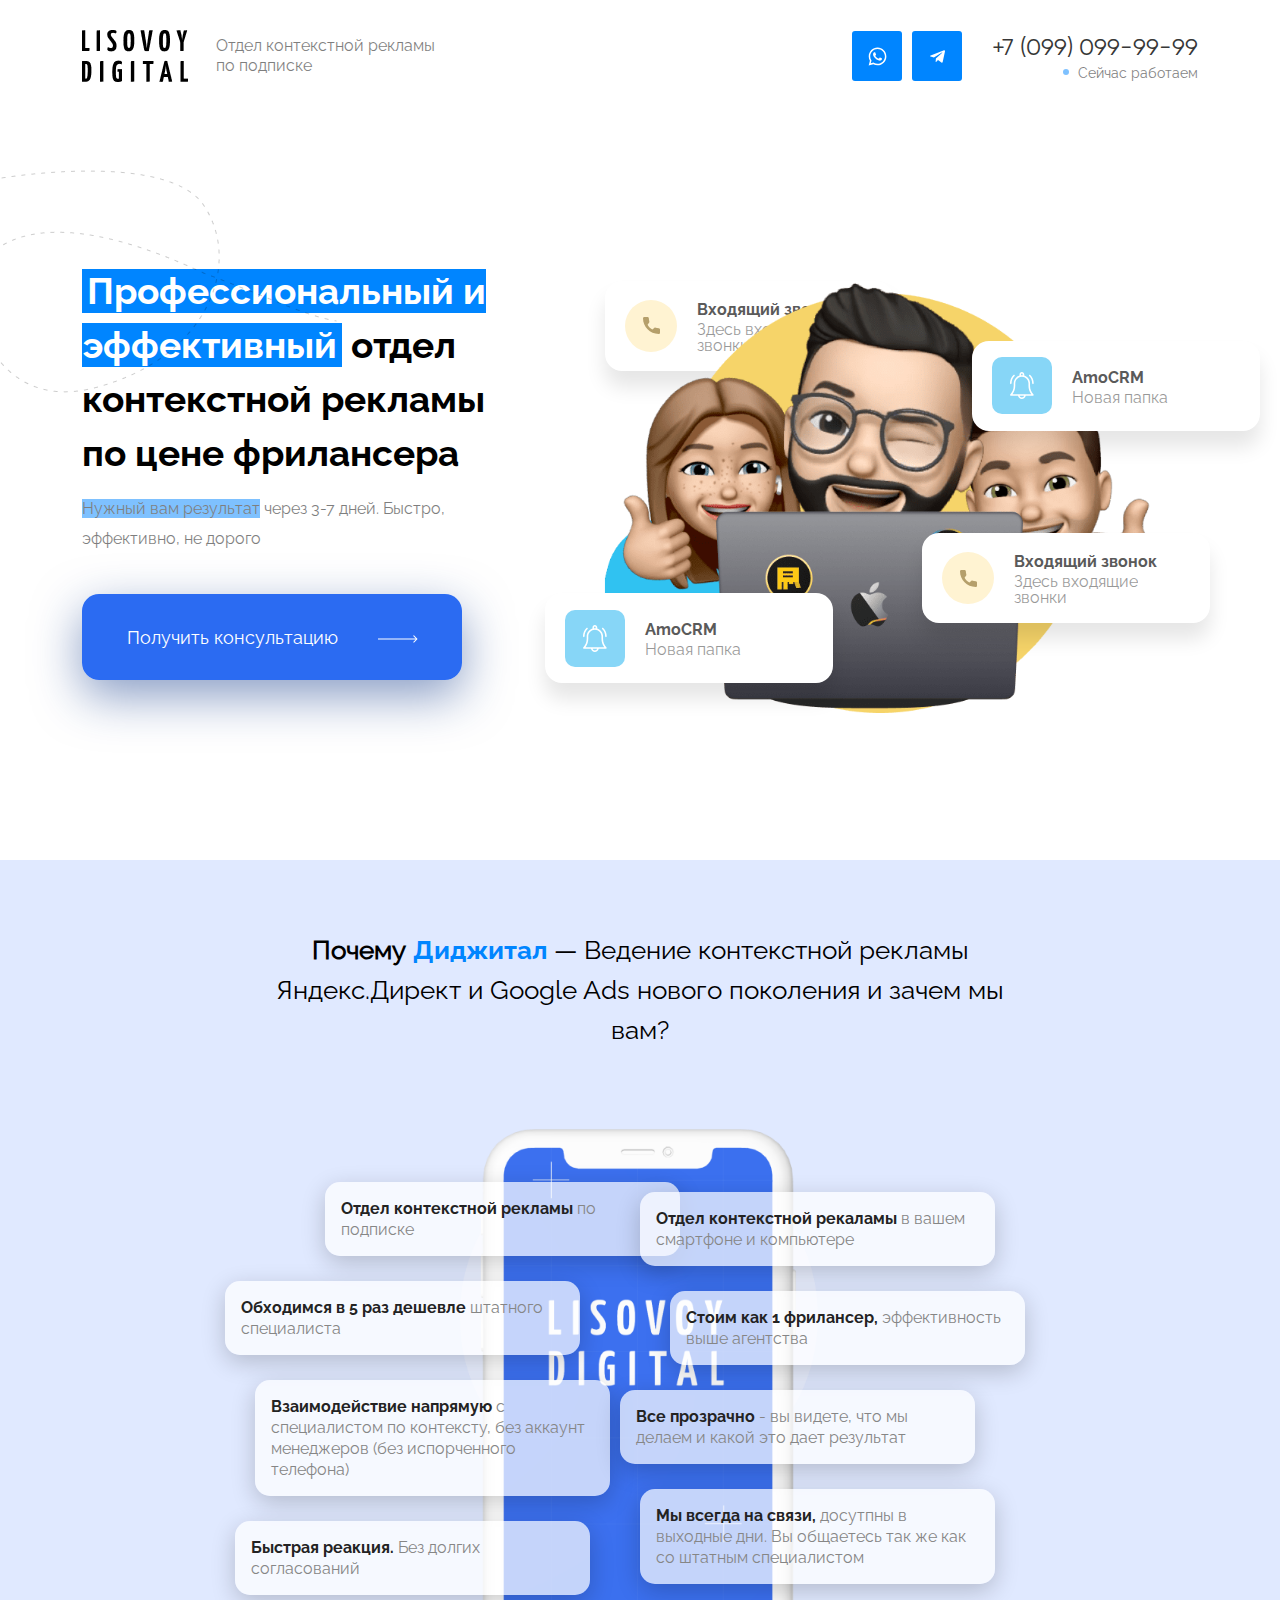
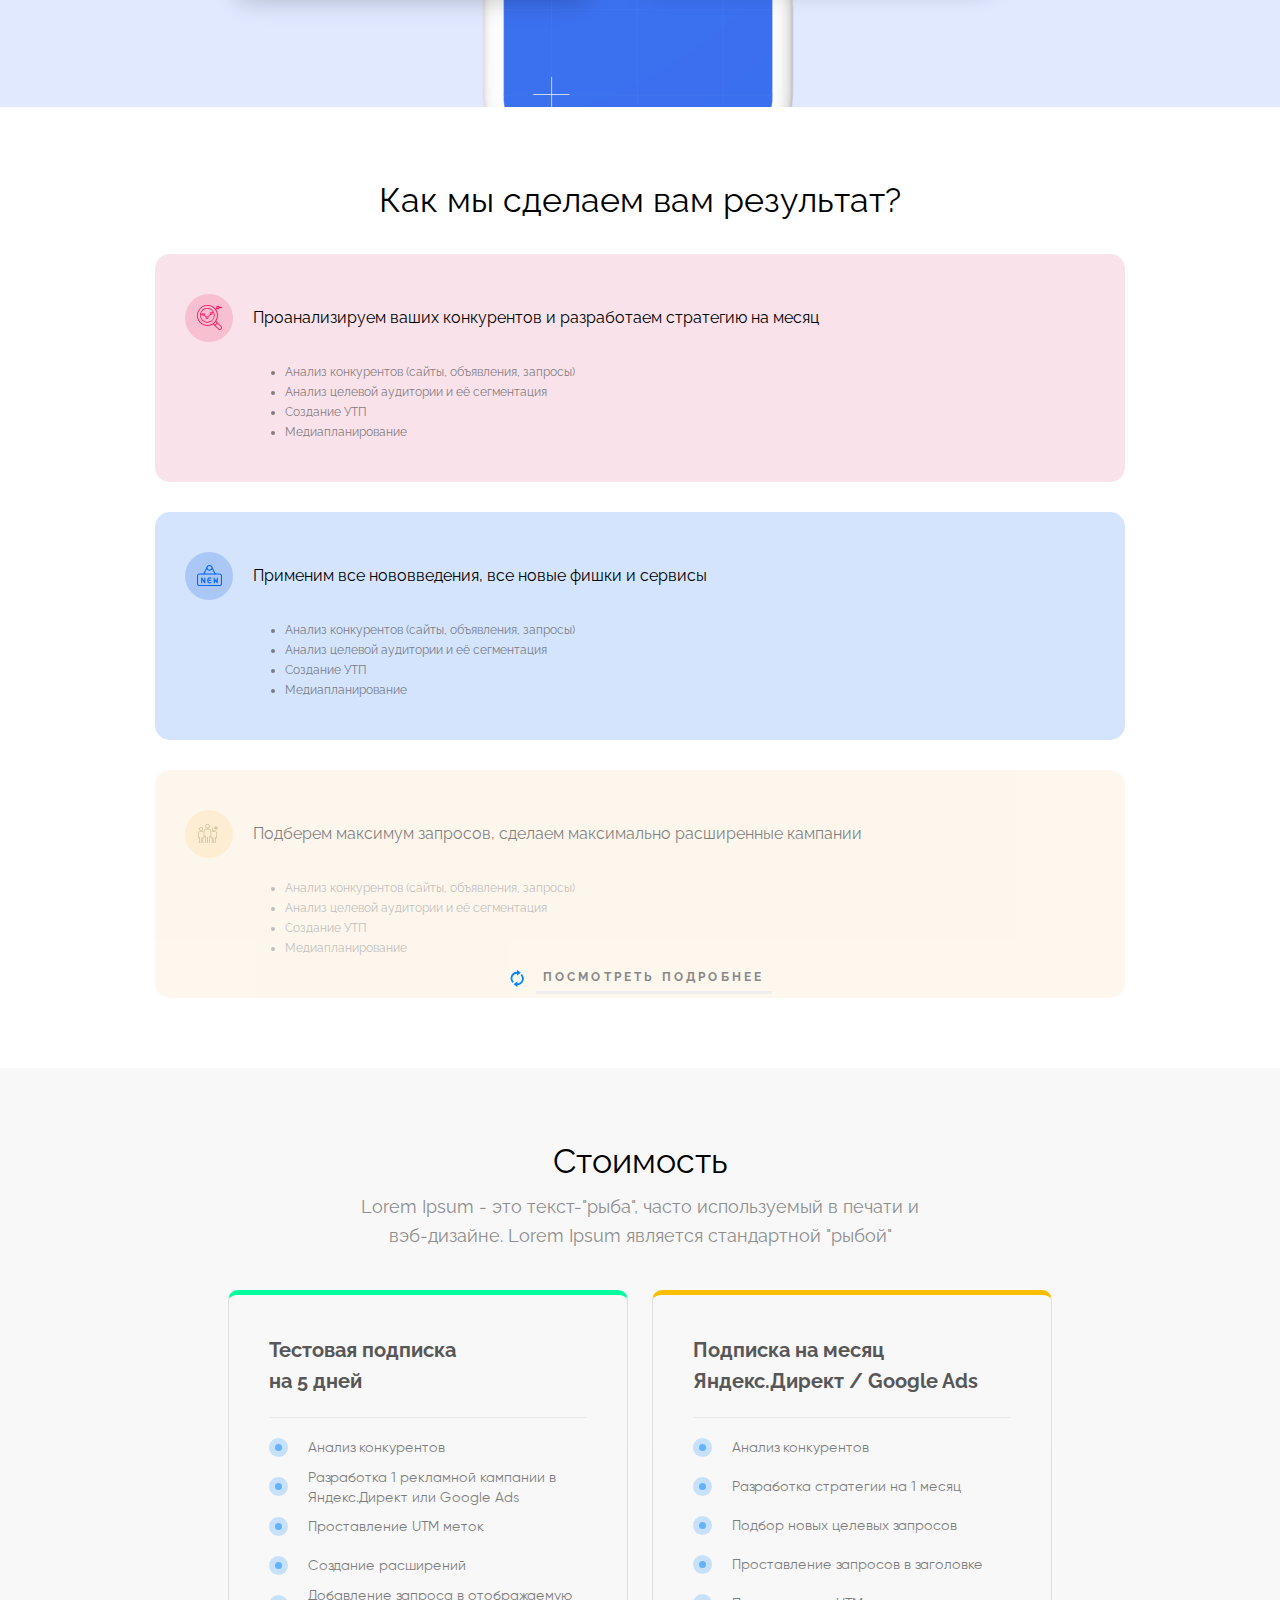
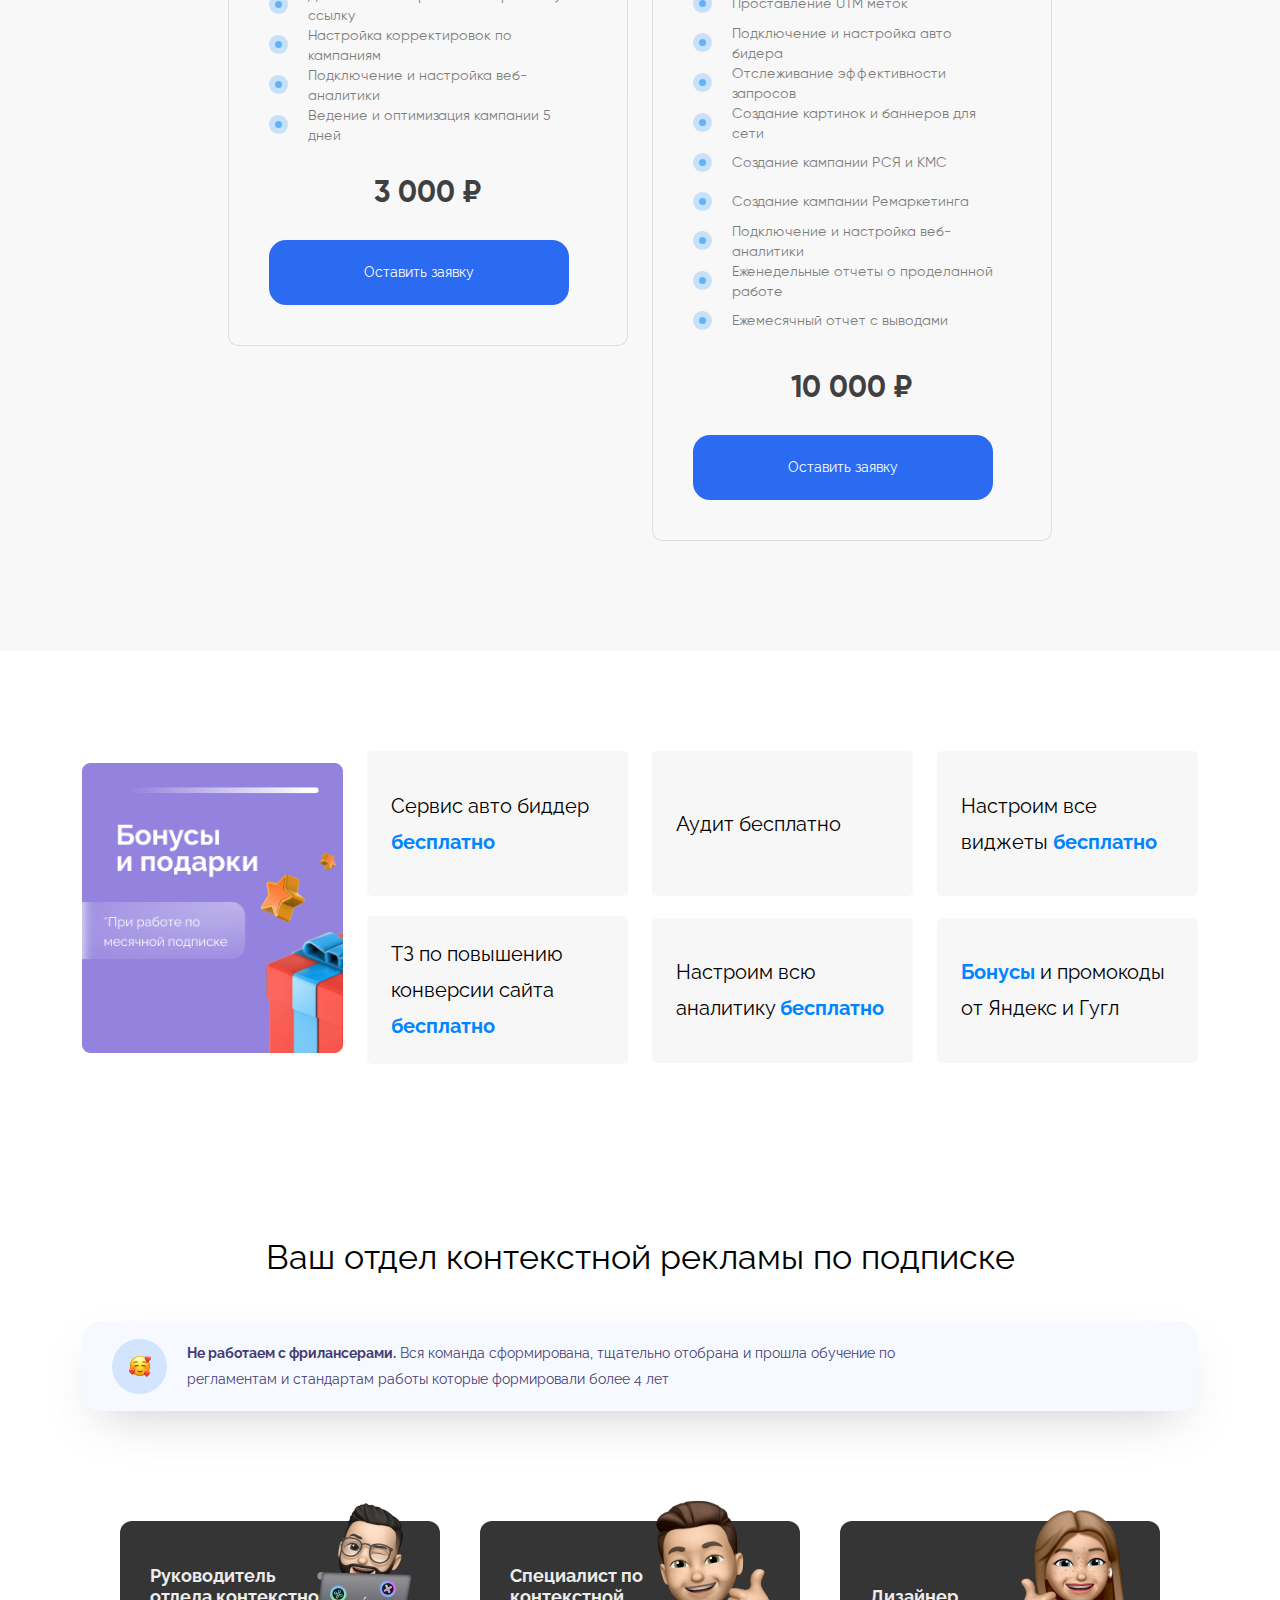
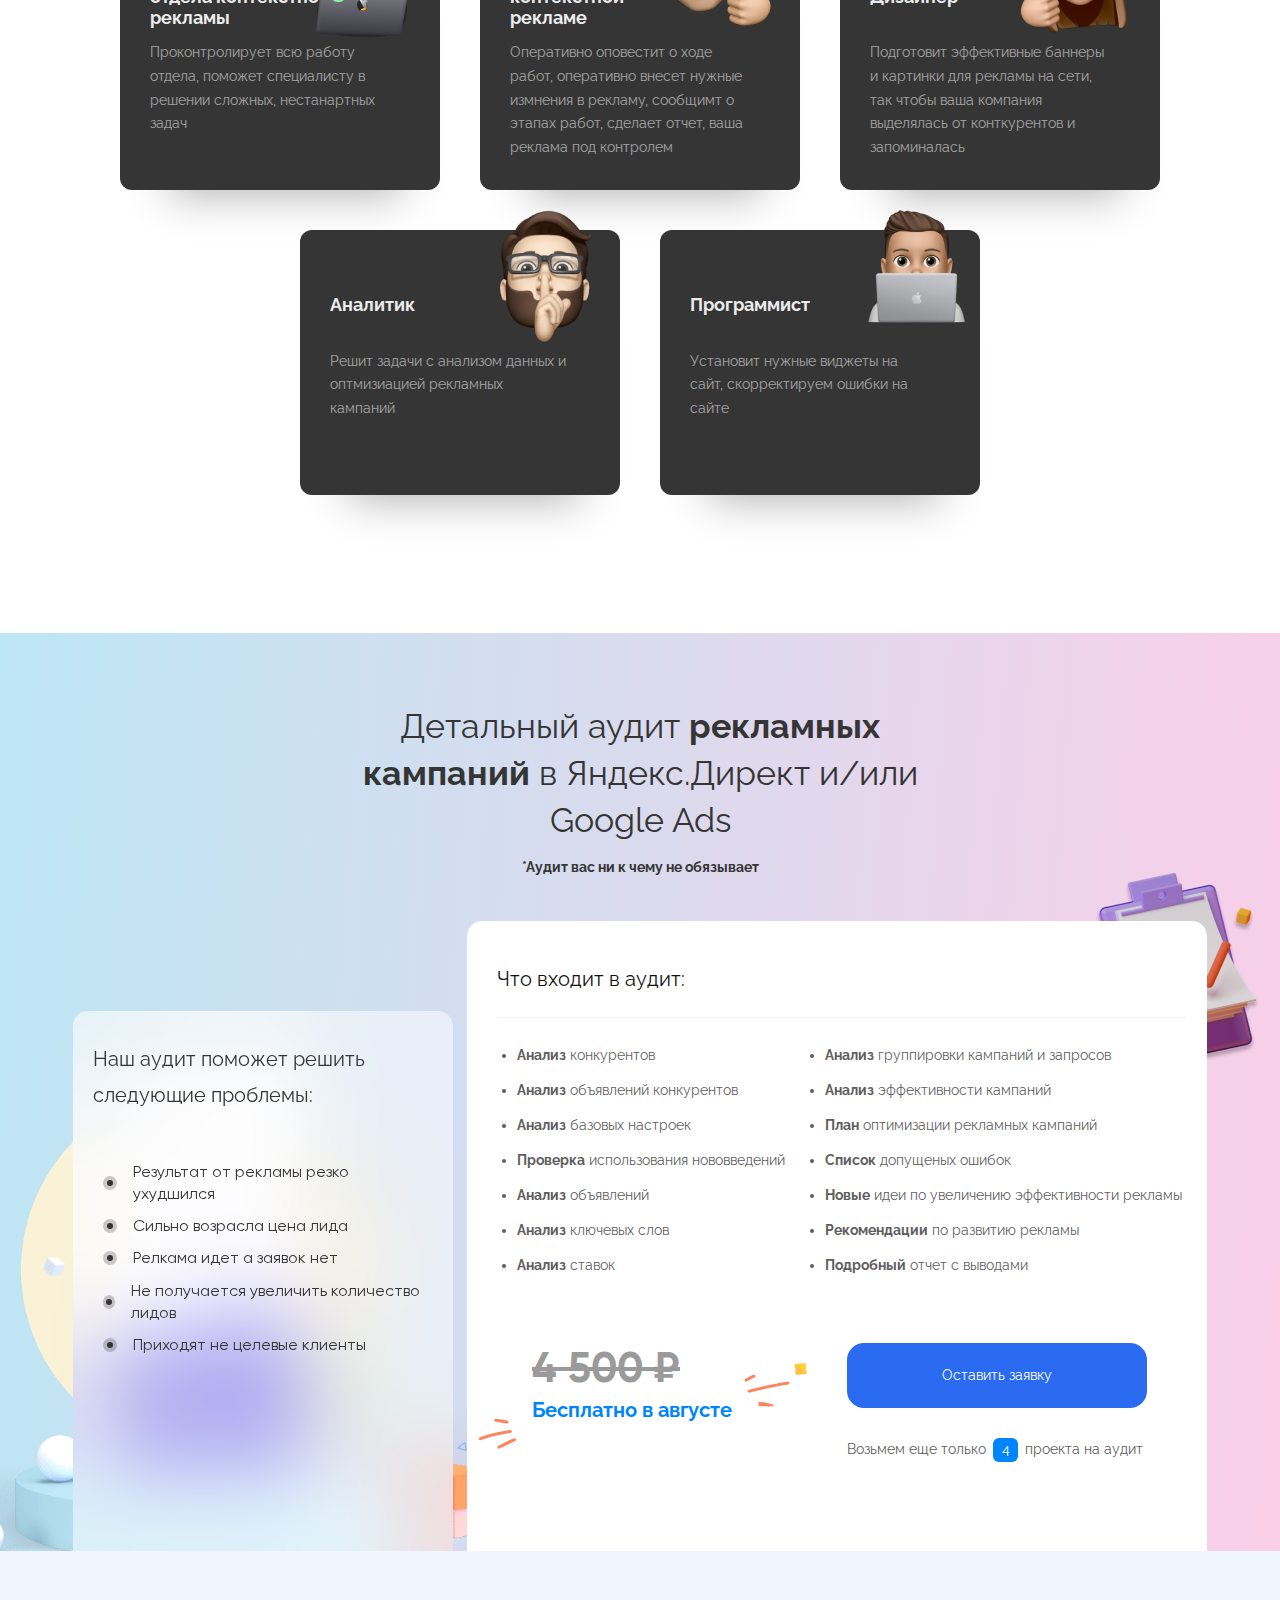
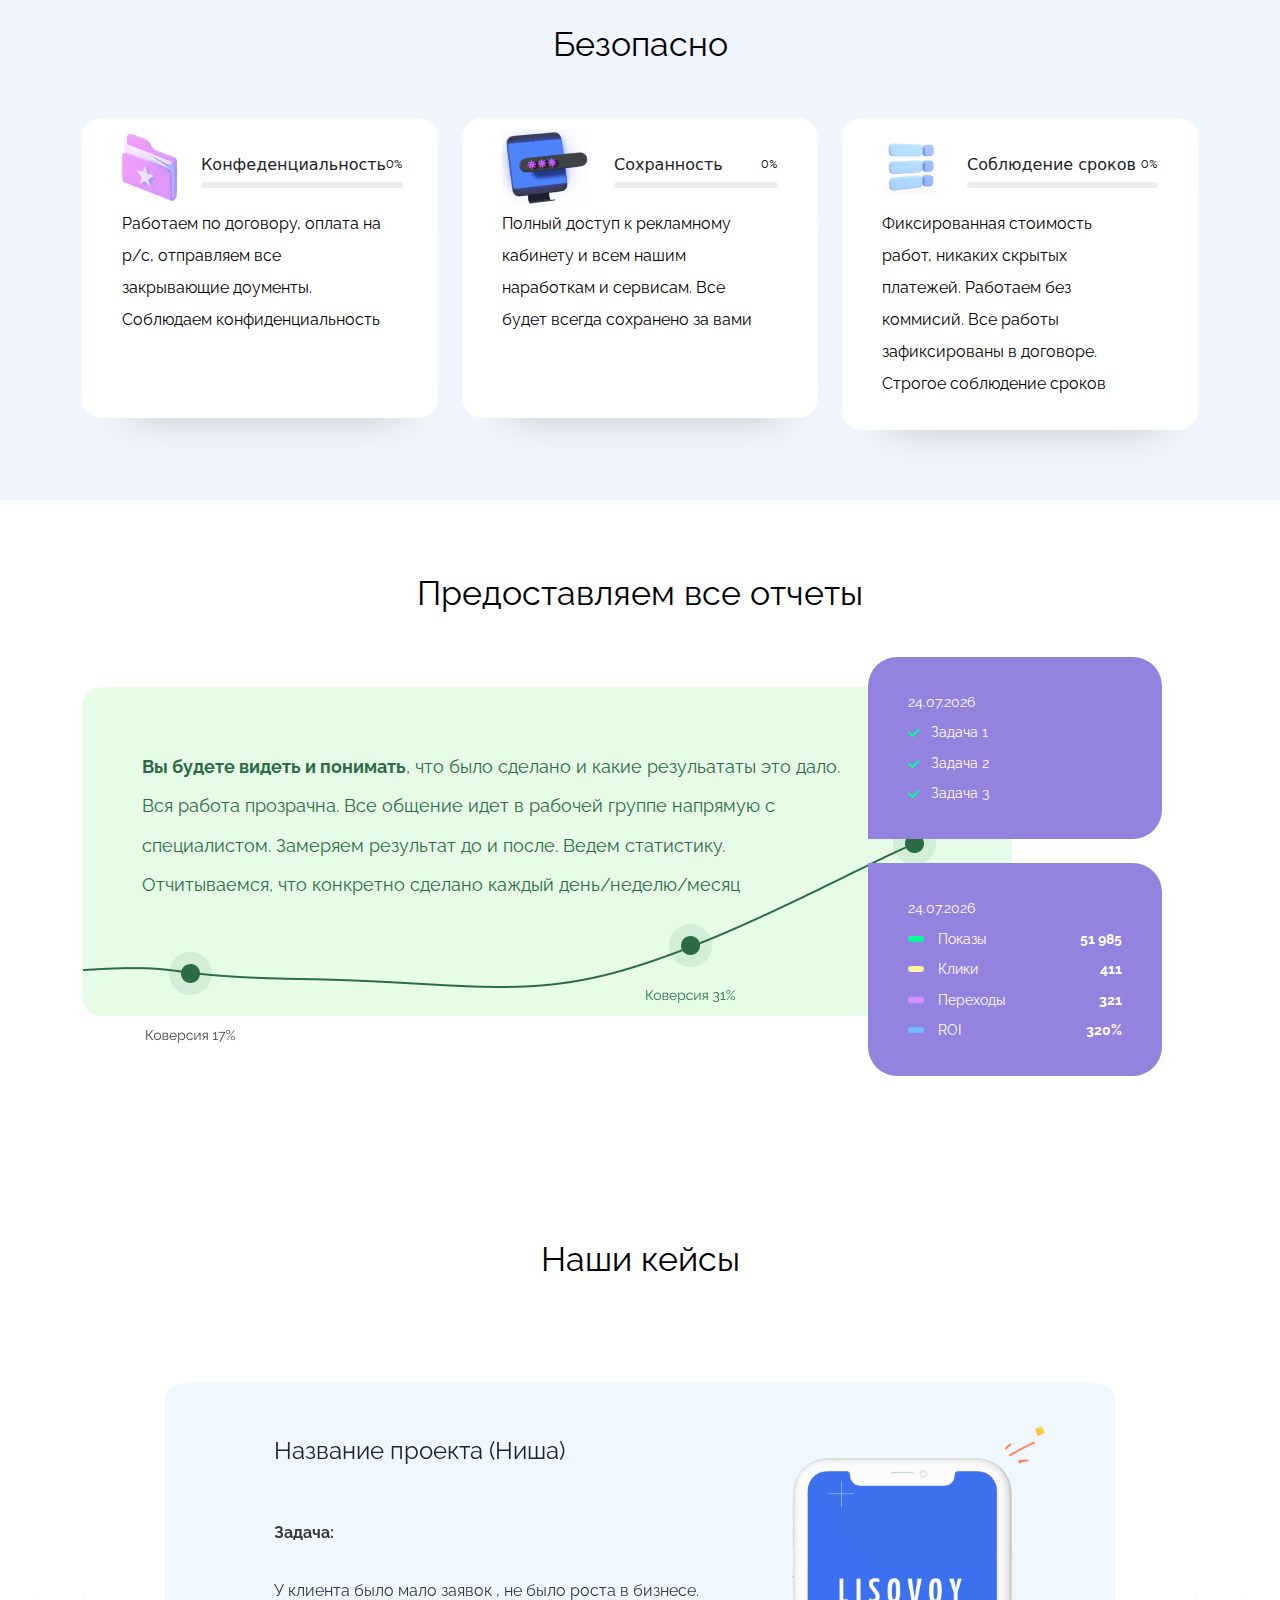
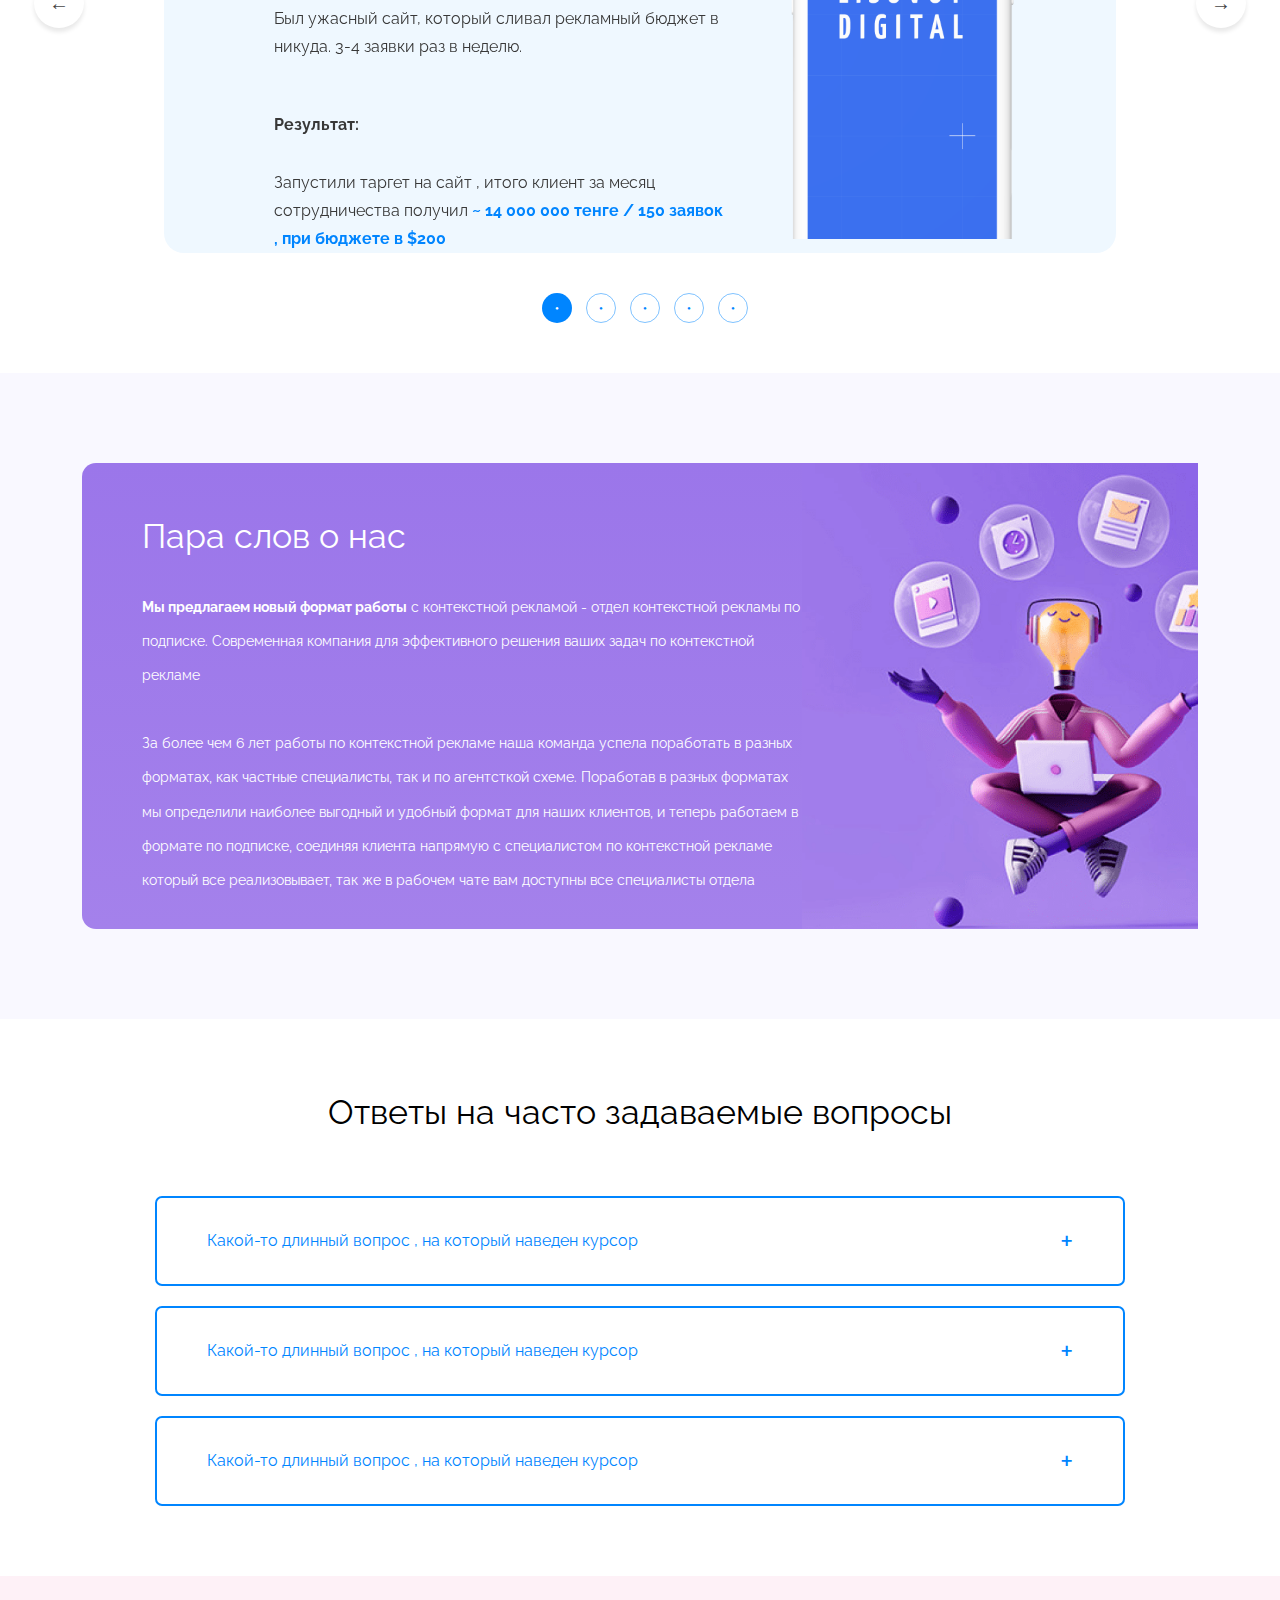
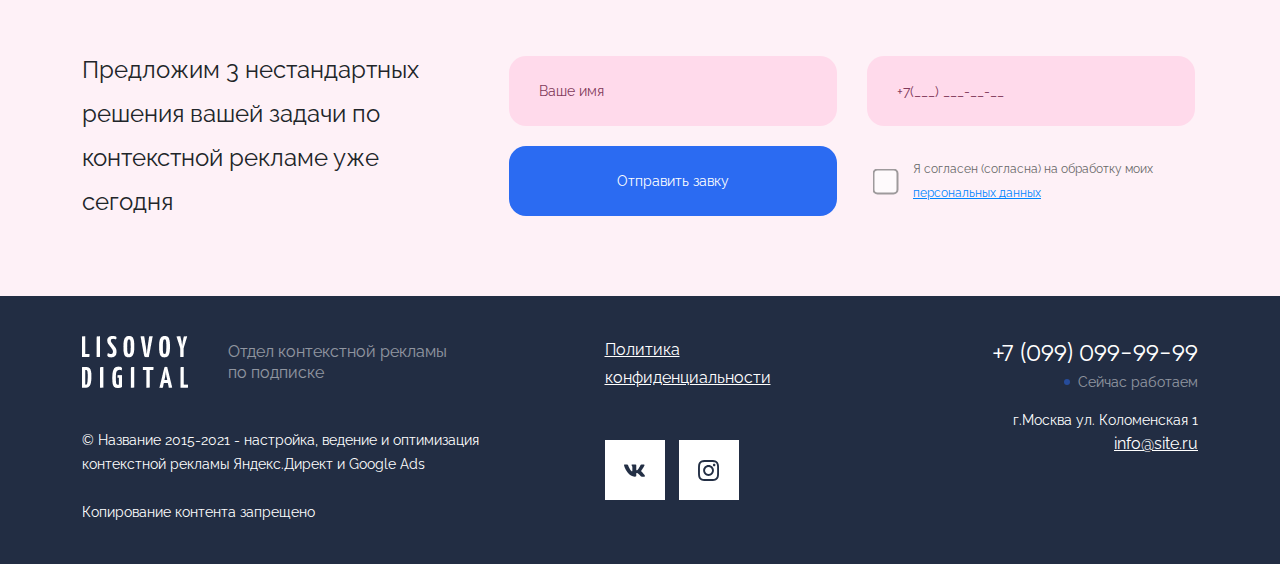
==== index.html @ 10af6c44 "Finish" ====
<!DOCTYPE html>
<html lang="en">
<head>
    <meta charset="UTF-8">
    <meta http-equiv="X-UA-Compatible" content="IE=edge">
    <meta name="viewport" content="width=device-width, initial-scale=1.0">
    <link rel="stylesheet" href="libs/css/bootstrap.min.css">
    <link rel="stylesheet" href="./libs/css/slick.css">
    <link rel="stylesheet" href="./libs/css/slick-theme.css">
    <link rel="stylesheet" href="css/style.css">
    <title>Отдел контекстной рекламы по подписке</title>
</head>
<body>
    <section id="main_section">
        <img src="./img/line.png" alt="line" class="line_img img-fluid">
        <div class="container">
            <header class="row justify-content-between">
                <div class="mobile_menu">
                    <div class="d-flex align-items-center justify-content-between">
                        <div class="d-flex align-items-center">
                            <div>
                                <a class="soc_link d-flex justify-content-center align-items-center" href="#">
                                    <svg xmlns="http://www.w3.org/2000/svg" width="19" height="19" viewBox="0 0 19 19" fill="none">
                                        <path fill-rule="evenodd" clip-rule="evenodd" d="M15.8007 3.17258C14.1342 1.50418 11.918 0.584963 9.55695 0.583984C4.69179 0.583984 0.732244 4.54342 0.730288 9.40989C0.729635 10.9655 1.13603 12.4841 1.90847 13.8227L0.65625 18.3965L5.3354 17.169C6.6247 17.8724 8.0762 18.243 9.55337 18.2434H9.55706C14.4217 18.2434 18.3817 14.2836 18.3835 9.41696C18.3845 7.05841 17.4672 4.84087 15.8007 3.17258ZM9.55695 16.7528H9.55391C8.23754 16.7522 6.94651 16.3984 5.81996 15.7302L5.55219 15.5711L2.77551 16.2995L3.51664 13.5923L3.34215 13.3147C2.60775 12.1467 2.21995 10.7966 2.22061 9.41043C2.22213 5.36555 5.51327 2.07474 9.55989 2.07474C11.5194 2.07539 13.3615 2.83947 14.7465 4.22618C16.1316 5.61288 16.894 7.4561 16.8933 9.41641C16.8916 13.4616 13.6006 16.7528 9.55695 16.7528ZM13.5811 11.2582C13.3606 11.1478 12.2762 10.6144 12.074 10.5407C11.872 10.4671 11.7248 10.4304 11.5779 10.6511C11.4308 10.8718 11.0082 11.3687 10.8795 11.5158C10.7508 11.663 10.6223 11.6815 10.4017 11.571C10.1811 11.4607 9.47052 11.2277 8.62806 10.4763C7.97249 9.89152 7.52989 9.1693 7.40117 8.9486C7.27266 8.72768 7.40008 8.61983 7.49793 8.4985C7.73667 8.20202 7.97575 7.8912 8.04924 7.7441C8.12284 7.5969 8.08599 7.46806 8.03076 7.35771C7.97575 7.24736 7.53467 6.16181 7.35094 5.72008C7.17177 5.29021 6.9901 5.34826 6.85464 5.34152C6.72613 5.33511 6.57904 5.3338 6.43194 5.3338C6.28495 5.3338 6.04599 5.38892 5.84377 5.60984C5.64166 5.83065 5.07198 6.36413 5.07198 7.44969C5.07198 8.53525 5.86225 9.58395 5.97249 9.73116C6.08273 9.87836 7.52772 12.106 9.74004 13.0612C10.2662 13.2887 10.677 13.4242 10.9974 13.5259C11.5257 13.6937 12.0064 13.67 12.3865 13.6133C12.8103 13.5499 13.6912 13.0797 13.8752 12.5646C14.0589 12.0494 14.0589 11.6079 14.0037 11.5158C13.9487 11.4238 13.8016 11.3687 13.5811 11.2582Z" fill="white"/>
                                    </svg>
                                </a>
                            </div>
                            <div>
                                <a class="soc_link d-flex justify-content-center align-items-center" href="#">
                                    <svg xmlns="http://www.w3.org/2000/svg" width="15" height="15" viewBox="0 0 15 15" fill="none">
                                        <path d="M5.88574 9.48838L5.63761 12.9784C5.99261 12.9784 6.14636 12.8259 6.33074 12.6428L7.99511 11.0521L11.4439 13.5778C12.0764 13.9303 12.522 13.7446 12.6926 12.9959L14.9564 2.38838L14.957 2.38775C15.1576 1.45275 14.6189 1.08713 14.0026 1.3165L0.696361 6.41088C-0.211764 6.76338 -0.198014 7.26963 0.541986 7.499L3.94386 8.55713L11.8457 3.61275C12.2176 3.3665 12.5557 3.50275 12.2776 3.749L5.88574 9.48838Z" fill="white"/>
                                    </svg>
                                </a>
                            </div>
                        </div>
                        <div class="header_phone d-flex justify-content-center align-items-end flex-column">
                            <a href="tel:+7(099)0999999">+7 (099) 099-99-99</a>
                            <span>Сейчас работаем</span>
                        </div>
                    </div>
                    <ul class="text-center">
                        <li><a class="active_menu" href="./">Главная</a></li>
                        <li><a href="./">Почему диджитал</a></li>
                        <li><a href="./">Пункт меню 3</a></li>
                    </ul>
                </div>
                <div class="d-flex align-items-center col-lg-6 col-md-6 col-sm-5 logo">
                    <a href="./">
                        <img src="./img/logo.png" alt="Logo" class="img-fluid">
                    </a>
                    <span>Отдел контекстной рекламы <br/>по подписке</span>
                    <div class="burger_menu">
                        <span class="line1"></span>
                        <span class="line2"></span>
                        <span class="line3"></span>
                    </div>
                </div>
                <div class="d-flex align-items-center justify-content-end col-lg-6 col-md-6 col-sm-7 header_contacts">
                    <div class="d-flex align-items-center">
                        <div>
                            <a class="soc_link d-flex justify-content-center align-items-center" href="#">
                                <svg xmlns="http://www.w3.org/2000/svg" width="19" height="19" viewBox="0 0 19 19" fill="none">
                                    <path fill-rule="evenodd" clip-rule="evenodd" d="M15.8007 3.17258C14.1342 1.50418 11.918 0.584963 9.55695 0.583984C4.69179 0.583984 0.732244 4.54342 0.730288 9.40989C0.729635 10.9655 1.13603 12.4841 1.90847 13.8227L0.65625 18.3965L5.3354 17.169C6.6247 17.8724 8.0762 18.243 9.55337 18.2434H9.55706C14.4217 18.2434 18.3817 14.2836 18.3835 9.41696C18.3845 7.05841 17.4672 4.84087 15.8007 3.17258ZM9.55695 16.7528H9.55391C8.23754 16.7522 6.94651 16.3984 5.81996 15.7302L5.55219 15.5711L2.77551 16.2995L3.51664 13.5923L3.34215 13.3147C2.60775 12.1467 2.21995 10.7966 2.22061 9.41043C2.22213 5.36555 5.51327 2.07474 9.55989 2.07474C11.5194 2.07539 13.3615 2.83947 14.7465 4.22618C16.1316 5.61288 16.894 7.4561 16.8933 9.41641C16.8916 13.4616 13.6006 16.7528 9.55695 16.7528ZM13.5811 11.2582C13.3606 11.1478 12.2762 10.6144 12.074 10.5407C11.872 10.4671 11.7248 10.4304 11.5779 10.6511C11.4308 10.8718 11.0082 11.3687 10.8795 11.5158C10.7508 11.663 10.6223 11.6815 10.4017 11.571C10.1811 11.4607 9.47052 11.2277 8.62806 10.4763C7.97249 9.89152 7.52989 9.1693 7.40117 8.9486C7.27266 8.72768 7.40008 8.61983 7.49793 8.4985C7.73667 8.20202 7.97575 7.8912 8.04924 7.7441C8.12284 7.5969 8.08599 7.46806 8.03076 7.35771C7.97575 7.24736 7.53467 6.16181 7.35094 5.72008C7.17177 5.29021 6.9901 5.34826 6.85464 5.34152C6.72613 5.33511 6.57904 5.3338 6.43194 5.3338C6.28495 5.3338 6.04599 5.38892 5.84377 5.60984C5.64166 5.83065 5.07198 6.36413 5.07198 7.44969C5.07198 8.53525 5.86225 9.58395 5.97249 9.73116C6.08273 9.87836 7.52772 12.106 9.74004 13.0612C10.2662 13.2887 10.677 13.4242 10.9974 13.5259C11.5257 13.6937 12.0064 13.67 12.3865 13.6133C12.8103 13.5499 13.6912 13.0797 13.8752 12.5646C14.0589 12.0494 14.0589 11.6079 14.0037 11.5158C13.9487 11.4238 13.8016 11.3687 13.5811 11.2582Z" fill="white"/>
                                </svg>
                            </a>
                        </div>
                        <div>
                            <a class="soc_link d-flex justify-content-center align-items-center" href="#">
                                <svg xmlns="http://www.w3.org/2000/svg" width="15" height="15" viewBox="0 0 15 15" fill="none">
                                    <path d="M5.88574 9.48838L5.63761 12.9784C5.99261 12.9784 6.14636 12.8259 6.33074 12.6428L7.99511 11.0521L11.4439 13.5778C12.0764 13.9303 12.522 13.7446 12.6926 12.9959L14.9564 2.38838L14.957 2.38775C15.1576 1.45275 14.6189 1.08713 14.0026 1.3165L0.696361 6.41088C-0.211764 6.76338 -0.198014 7.26963 0.541986 7.499L3.94386 8.55713L11.8457 3.61275C12.2176 3.3665 12.5557 3.50275 12.2776 3.749L5.88574 9.48838Z" fill="white"/>
                                </svg>
                            </a>
                        </div>
                    </div>
                    <div class="header_phone d-flex justify-content-center align-items-end flex-column">
                        <a href="tel:+7(099)0999999">+7 (099) 099-99-99</a>
                        <span>Сейчас работаем</span>
                    </div>
                </div>
            </header>
            <div class="main_content row align-items-center">
                <div class="col-lg-5 left_content">
                    <h2>
                        <span>Профессиональный и эффективный</span> отдел контекстной рекламы по цене фрилансера
                    </h2>
                    <p>
                        <span>Нужный вам результат</span> через 3-7 дней. Быстро, эффективно, не дорого
                    </p>
                    <button class="d-flex align-items-center justify-content-center">
                        Получить консультацию
                        <svg xmlns="http://www.w3.org/2000/svg" width="40" height="8" viewBox="0 0 40 8" fill="none">
                            <path d="M39.3536 4.35355C39.5488 4.15829 39.5488 3.84171 39.3536 3.64645L36.1716 0.464466C35.9763 0.269204 35.6597 0.269204 35.4645 0.464466C35.2692 0.659728 35.2692 0.976311 35.4645 1.17157L38.2929 4L35.4645 6.82843C35.2692 7.02369 35.2692 7.34027 35.4645 7.53553C35.6597 7.7308 35.9763 7.7308 36.1716 7.53553L39.3536 4.35355ZM0 4.5H39V3.5H0V4.5Z" fill="white"/>
                        </svg>
                    </button>
                </div>
                <div class="col-lg-7 right_content">
                    <img src="./img/people.png" class="img-fluid" alt="People">
                    <div class="d-flex align-items-center abs_elem abs_elem1">
                        <div class="icon d-flex justify-content-center align-items-center">
                            <svg xmlns="http://www.w3.org/2000/svg" width="17" height="17" viewBox="0 0 17 17" fill="none">
                                <g clip-path="url(#clip0)">
                                <path d="M15.6359 11.1586C14.5951 11.1586 13.5732 10.9958 12.6047 10.6757C12.1302 10.5139 11.5469 10.6624 11.2572 10.9598L9.34575 12.4028C7.12898 11.2195 5.76349 9.85442 4.59633 7.65429L5.99684 5.79262C6.3607 5.42924 6.49121 4.89844 6.33485 4.40039C6.01344 3.42687 5.85017 2.40541 5.85017 1.36416C5.85021 0.611956 5.23826 0 4.4861 0H1.36412C0.611956 0 0 0.611956 0 1.36412C0 9.98586 7.01418 17 15.6359 17C16.3881 17 17 16.388 17 15.6359V12.5226C17 11.7705 16.388 11.1586 15.6359 11.1586Z" fill="#B59F6B"/>
                                </g>
                                <defs>
                                <clipPath id="clip0">
                                <rect width="17" height="17" fill="white"/>
                                </clipPath>
                                </defs>
                            </svg>
                        </div>
                        <div>
                            <h5>Входящий звонок</h5>
                            <p>Здесь входящие <br/>звонки</p>
                        </div>
                    </div>
                    <div class="d-flex align-items-center abs_elem abs_elem2">
                        <div class="icon d-flex justify-content-center align-items-center">
                            <svg xmlns="http://www.w3.org/2000/svg" width="24" height="27" viewBox="0 0 24 27" fill="none">
                                <path d="M20.0391 13.8619V11.3379C20.0391 7.65587 17.5917 4.5351 14.2383 3.5158V2.37305C14.2383 1.06455 13.1738 0 11.8653 0C10.5568 0 9.49225 1.06455 9.49225 2.37305V3.5158C6.13887 4.5351 3.69147 7.65582 3.69147 11.3379V13.8619C3.69147 17.0962 2.45864 20.163 0.220122 22.4974C0.00074718 22.7262 -0.0608994 23.0637 0.0634483 23.3553C0.187796 23.6468 0.474144 23.8359 0.791077 23.8359H7.9898C8.35725 25.639 9.95531 27 11.8653 27C13.7753 27 15.3733 25.639 15.7408 23.8359H22.9395C23.2565 23.8359 23.5427 23.6468 23.6671 23.3553C23.7914 23.0637 23.7298 22.7262 23.5105 22.4974C21.2719 20.163 20.0391 17.0961 20.0391 13.8619ZM11.0743 2.37305C11.0743 1.93688 11.4291 1.58203 11.8653 1.58203C12.3015 1.58203 12.6563 1.93688 12.6563 2.37305V3.20245C12.396 3.17735 12.1321 3.16406 11.8653 3.16406C11.5985 3.16406 11.3346 3.17735 11.0743 3.20245V2.37305ZM11.8653 25.418C10.8341 25.418 9.95484 24.7566 9.62831 23.8359H14.1023C13.7758 24.7566 12.8965 25.418 11.8653 25.418ZM2.49598 22.2539C4.29744 19.8391 5.2735 16.9168 5.2735 13.8619V11.3379C5.2735 7.70317 8.23058 4.74609 11.8653 4.74609C15.5 4.74609 18.4571 7.70317 18.4571 11.3379V13.8619C18.4571 16.9168 19.4332 19.8391 21.2347 22.2539H2.49598Z" fill="white"/>
                                <path d="M22.1483 11.3385C22.1483 11.7754 22.5025 12.1295 22.9394 12.1295C23.3762 12.1295 23.7304 11.7754 23.7304 11.3385C23.7304 8.16917 22.4962 5.18952 20.2551 2.94847C19.9463 2.6396 19.4454 2.63955 19.1365 2.94847C18.8276 3.25738 18.8276 3.7582 19.1365 4.06712C21.0787 6.00938 22.1483 8.59173 22.1483 11.3385Z" fill="white"/>
                                <path d="M0.791016 12.1295C1.22787 12.1295 1.58203 11.7753 1.58203 11.3385C1.58203 8.59175 2.6517 6.0094 4.5939 4.06714C4.90282 3.75822 4.90282 3.2574 4.5939 2.94849C4.28504 2.63957 3.78417 2.63957 3.47525 2.94849C1.2342 5.18954 0 8.16914 0 11.3385C0 11.7753 0.354164 12.1295 0.791016 12.1295Z" fill="white"/>
                            </svg>
                        </div>
                        <div>
                            <h5>AmoCRM</h5>
                            <p>Новая папка</p>
                        </div>
                    </div>
                    <div class="d-flex align-items-center abs_elem abs_elem3">
                        <div class="icon d-flex justify-content-center align-items-center">
                            <svg xmlns="http://www.w3.org/2000/svg" width="24" height="27" viewBox="0 0 24 27" fill="none">
                                <path d="M20.0391 13.8619V11.3379C20.0391 7.65587 17.5917 4.5351 14.2383 3.5158V2.37305C14.2383 1.06455 13.1738 0 11.8653 0C10.5568 0 9.49225 1.06455 9.49225 2.37305V3.5158C6.13887 4.5351 3.69147 7.65582 3.69147 11.3379V13.8619C3.69147 17.0962 2.45864 20.163 0.220122 22.4974C0.00074718 22.7262 -0.0608994 23.0637 0.0634483 23.3553C0.187796 23.6468 0.474144 23.8359 0.791077 23.8359H7.9898C8.35725 25.639 9.95531 27 11.8653 27C13.7753 27 15.3733 25.639 15.7408 23.8359H22.9395C23.2565 23.8359 23.5427 23.6468 23.6671 23.3553C23.7914 23.0637 23.7298 22.7262 23.5105 22.4974C21.2719 20.163 20.0391 17.0961 20.0391 13.8619ZM11.0743 2.37305C11.0743 1.93688 11.4291 1.58203 11.8653 1.58203C12.3015 1.58203 12.6563 1.93688 12.6563 2.37305V3.20245C12.396 3.17735 12.1321 3.16406 11.8653 3.16406C11.5985 3.16406 11.3346 3.17735 11.0743 3.20245V2.37305ZM11.8653 25.418C10.8341 25.418 9.95484 24.7566 9.62831 23.8359H14.1023C13.7758 24.7566 12.8965 25.418 11.8653 25.418ZM2.49598 22.2539C4.29744 19.8391 5.2735 16.9168 5.2735 13.8619V11.3379C5.2735 7.70317 8.23058 4.74609 11.8653 4.74609C15.5 4.74609 18.4571 7.70317 18.4571 11.3379V13.8619C18.4571 16.9168 19.4332 19.8391 21.2347 22.2539H2.49598Z" fill="white"/>
                                <path d="M22.1483 11.3385C22.1483 11.7754 22.5025 12.1295 22.9394 12.1295C23.3762 12.1295 23.7304 11.7754 23.7304 11.3385C23.7304 8.16917 22.4962 5.18952 20.2551 2.94847C19.9463 2.6396 19.4454 2.63955 19.1365 2.94847C18.8276 3.25738 18.8276 3.7582 19.1365 4.06712C21.0787 6.00938 22.1483 8.59173 22.1483 11.3385Z" fill="white"/>
                                <path d="M0.791016 12.1295C1.22787 12.1295 1.58203 11.7753 1.58203 11.3385C1.58203 8.59175 2.6517 6.0094 4.5939 4.06714C4.90282 3.75822 4.90282 3.2574 4.5939 2.94849C4.28504 2.63957 3.78417 2.63957 3.47525 2.94849C1.2342 5.18954 0 8.16914 0 11.3385C0 11.7753 0.354164 12.1295 0.791016 12.1295Z" fill="white"/>
                            </svg>
                        </div>
                        <div>
                            <h5>AmoCRM</h5>
                            <p>Новая папка</p>
                        </div>
                    </div>
                    <div class="d-flex align-items-center abs_elem abs_elem4">
                        <div class="icon d-flex justify-content-center align-items-center">
                            <svg xmlns="http://www.w3.org/2000/svg" width="17" height="17" viewBox="0 0 17 17" fill="none">
                                <g clip-path="url(#clip0)">
                                <path d="M15.6359 11.1586C14.5951 11.1586 13.5732 10.9958 12.6047 10.6757C12.1302 10.5139 11.5469 10.6624 11.2572 10.9598L9.34575 12.4028C7.12898 11.2195 5.76349 9.85442 4.59633 7.65429L5.99684 5.79262C6.3607 5.42924 6.49121 4.89844 6.33485 4.40039C6.01344 3.42687 5.85017 2.40541 5.85017 1.36416C5.85021 0.611956 5.23826 0 4.4861 0H1.36412C0.611956 0 0 0.611956 0 1.36412C0 9.98586 7.01418 17 15.6359 17C16.3881 17 17 16.388 17 15.6359V12.5226C17 11.7705 16.388 11.1586 15.6359 11.1586Z" fill="#B59F6B"/>
                                </g>
                                <defs>
                                <clipPath id="clip0">
                                <rect width="17" height="17" fill="white"/>
                                </clipPath>
                                </defs>
                            </svg>
                        </div>
                        <div>
                            <h5>Входящий звонок</h5>
                            <p>Здесь входящие <br/>звонки</p>
                        </div>
                    </div>
                </div>
            </div>
        </div>
    </section>
    <section id="second_section">
        <div class="container">
            <div class="col-lg-12">
                <h3><strong>Почему</strong> <span>Диджитал</span> — Ведение контекстной рекламы Яндекс.Директ и Google Ads нового поколения и зачем мы вам?</h3>
                <div class="telephone text-center position-relative">
                    <img src="./img/telephone.png" alt="telephone" class="img-fluid">
                    <div class="tel_block_left">
                        <div class="answer_block d-flex align-items-center answer_block1 anim-item no-anim">
                            <p>Отдел контекстной рекламы<span> по подписке</span></p>
                        </div>
                        <div class="answer_block d-flex align-items-center answer_block2 anim-item no-anim">
                            <p>Обходимся в 5 раз дешевле <span> штатного специалиста</span></p>
                        </div>
                        <div class="answer_block d-flex align-items-center answer_block3 anim-item no-anim">
                            <p>Взаимодействие напрямую<span> с специалистом по контексту, без аккаунт менеджеров (без испорченного телефона)</span></p>
                        </div>
                        <div class="answer_block d-flex align-items-center answer_block4 anim-item no-anim">
                            <p>Быстрая реакция.<span> Без долгих согласований</span></p>
                        </div>
                    </div>
                    <div class="tel_block_right">
                        <div class="answer_block d-flex align-items-center answer_block5 anim-item no-anim">
                            <p>Отдел контекстной рекаламы <span>в вашем смартфоне и компьютере</span></p>
                        </div>
                        <div class="answer_block d-flex align-items-center answer_block6 anim-item no-anim">
                            <p>Стоим как 1 фрилансер, <span>эффективность выше агентства</span></p>
                        </div>
                        <div class="answer_block d-flex align-items-center answer_block7 anim-item no-anim">
                            <p>Все прозрачно <span>- вы видете, что мы делаем и какой это дает результат</span></p>
                        </div>
                        <div class="answer_block d-flex align-items-center answer_block8 anim-item no-anim">
                            <p>Мы всегда на связи, <span>досутпны в выходные дни. Вы общаетесь так же как со штатным специалистом</span></p>
                        </div>
                    </div>
                </div>
            </div>
        </div>
    </section>
    <section id="third_section">
        <div class="container">
            <h3>Как мы сделаем вам результат?</h3>
            <div class="how_we_do_block first_block">
                <div>
                    <div class="d-flex align-items-center mob_extra">
                        <div class="icon d-flex justify-content-center align-items-center">
                            <svg xmlns="http://www.w3.org/2000/svg" width="25" height="25" viewBox="0 0 25 25" fill="none">
                                <path d="M10.3519 3.06055C6.32633 3.06055 3.06299 6.32389 3.06299 10.3494C3.06299 14.375 6.32633 17.6384 10.3519 17.6384C14.3774 17.6384 17.6408 14.375 17.6408 10.3494C17.6364 6.32571 14.3756 3.06493 10.3519 3.06055ZM10.3519 3.75473C12.4959 3.75642 14.505 4.80134 15.7373 6.55575L14.8696 7.42348C14.6585 7.2957 14.4167 7.22733 14.1699 7.22563C13.4031 7.22563 12.7815 7.84723 12.7815 8.614C12.7827 8.86108 12.8507 9.10322 12.9783 9.31477L10.7056 11.5875C10.2752 11.3251 9.73437 11.3251 9.30402 11.5875L7.72546 10.009C7.85306 9.7974 7.92104 9.55526 7.92226 9.30818C7.92321 8.54293 7.30365 7.92181 6.53841 7.92086C5.90553 7.92008 5.35257 8.34817 5.19482 8.96109H3.90711C4.56429 5.92634 7.24682 3.75928 10.3519 3.75473ZM14.8641 8.614C14.8641 8.9974 14.5533 9.30818 14.1699 9.30818C13.7865 9.30818 13.4757 8.9974 13.4757 8.614C13.4757 8.23059 13.7865 7.91982 14.1699 7.91982C14.5533 7.91982 14.8641 8.23059 14.8641 8.614ZM10.699 12.7791C10.699 13.1625 10.3882 13.4733 10.0048 13.4733C9.6214 13.4733 9.31062 13.1625 9.31062 12.7791C9.31062 12.3957 9.6214 12.0849 10.0048 12.0849C10.3882 12.0849 10.699 12.3957 10.699 12.7791ZM7.22808 9.30818C7.22808 9.69158 6.9173 10.0024 6.53389 10.0024C6.15049 10.0024 5.83971 9.69158 5.83971 9.30818C5.83971 8.92477 6.15049 8.614 6.53389 8.614C6.9173 8.614 7.22808 8.92477 7.22808 9.30818ZM13.5561 16.1158C12.576 16.66 11.4731 16.9451 10.3519 16.9441C6.71221 16.9466 3.75964 13.9981 3.75717 10.3584C3.757 10.1235 3.7694 9.88877 3.79431 9.65522H5.19482C5.35261 10.2663 5.90275 10.6941 6.53389 10.6965C6.78098 10.6953 7.02312 10.6273 7.23467 10.4997L8.81324 12.0783C8.68564 12.2898 8.61765 12.532 8.61644 12.779C8.61644 13.5458 9.23803 14.1674 10.0048 14.1674C10.7716 14.1674 11.3932 13.5458 11.3932 12.779C11.3919 12.532 11.324 12.2898 11.1964 12.0783L13.4691 9.80551C13.6807 9.93311 13.9228 10.0011 14.1699 10.0023C14.9367 10.0023 15.5583 9.38072 15.5583 8.61395C15.557 8.36687 15.489 8.12473 15.3614 7.91318L16.1181 7.15687C17.8846 10.3383 16.7375 14.3493 13.5561 16.1158Z" fill="#FF0059"/>
                                <path d="M20.8349 4.16781C21.5923 4.16495 22.2524 3.65148 22.4418 2.91787H25V2.08458H22.4418C22.2524 1.35096 21.5923 0.837498 20.8349 0.834633C19.9148 0.834633 19.1689 1.5808 19.1689 2.50122C19.1703 2.79782 19.2519 3.08849 19.405 3.34244L18.6732 4.07449C15.1717 -0.4889 8.635 -1.34876 4.07313 2.15395C-0.488737 5.65665 -1.34831 12.1956 2.15323 16.759C5.45844 21.0664 11.5171 22.1113 16.0734 19.1596L17.3304 20.4171L17.9193 21.0062L21.2722 24.3602C22.125 25.2133 23.5075 25.2133 24.3602 24.3602C25.213 23.5072 25.213 22.1242 24.3602 21.2712L21.0073 17.9172L20.4184 17.328L19.1614 16.0706C21.3928 12.6324 21.3928 8.20268 19.1614 4.76445L19.9944 3.93116C20.2481 4.08438 20.5386 4.16615 20.8349 4.16781ZM20.8349 1.66793C21.295 1.66793 21.6679 2.04098 21.6679 2.50122C21.6679 2.96146 21.295 3.33452 20.8349 3.33452C20.3748 3.33452 20.0019 2.96146 20.0019 2.50122C20.0019 2.04098 20.3749 1.66793 20.8349 1.66793ZM23.7713 21.8603C24.3047 22.382 24.3145 23.2375 23.793 23.7711C23.2715 24.3047 22.4163 24.3144 21.8829 23.7928C21.8756 23.7857 21.8684 23.7784 21.8612 23.7711L18.5083 20.4171L20.4184 18.5063L23.7713 21.8603ZM19.8295 17.9172L17.9193 19.8279L16.7664 18.6747C16.8252 18.6297 16.8802 18.5801 16.9381 18.5338C16.9959 18.4876 17.063 18.4322 17.1251 18.3801C17.2163 18.3034 17.3062 18.2259 17.3945 18.1463C17.4399 18.1047 17.4833 18.063 17.5278 18.0213C17.6986 17.8614 17.864 17.6959 18.0239 17.5251C18.0655 17.4805 18.1072 17.4372 18.1488 17.3918C18.2284 17.3035 18.3059 17.2135 18.3825 17.1222C18.4347 17.0606 18.486 16.9982 18.5362 16.9351C18.582 16.8777 18.6316 16.8227 18.6766 16.7639L19.8295 17.9172ZM18.2142 15.9819C18.083 16.1652 17.9477 16.3448 17.8048 16.5177C17.7632 16.5681 17.7186 16.6168 17.6757 16.6664C17.5482 16.8147 17.4166 16.9586 17.2808 17.0981C17.2217 17.1591 17.1616 17.2193 17.1005 17.2785C16.9616 17.4143 16.8178 17.546 16.669 17.6734C16.6194 17.7151 16.5707 17.7605 16.5203 17.8026C16.3474 17.9455 16.1679 18.0809 15.9847 18.2122C11.673 21.2935 5.68049 20.295 2.60015 15.9819C-0.480199 11.6687 0.518017 5.67426 4.82972 2.59289C9.14142 -0.488483 15.1339 0.510013 18.2142 4.8232C20.5978 8.16065 20.5978 12.6444 18.2142 15.9819Z" fill="#FF0059"/>
                            </svg>
                        </div>
                        <h4>Проанализируем ваших конкурентов и разработаем стратегию на месяц</h4>
                    </div>
                    <ul>
                        <li>Анализ конкурентов (сайты, объявления, запросы)</li>
                        <li>Анализ целевой аудитории и её сегментация</li>
                        <li>Создание УТП</li>
                        <li>Медиапланирование</li>
                    </ul>
                </div>
            </div>
            <div class="how_we_do_block second_block">
                <div>
                    <div class="d-flex align-items-center mob_extra">
                        <div class="icon d-flex justify-content-center align-items-center">
                            <svg xmlns="http://www.w3.org/2000/svg" width="25" height="23" viewBox="0 0 25 23" fill="none">
                                <path d="M14.0623 16.7708H10.9373C10.6498 16.7708 10.4165 16.5562 10.4165 16.2917C10.4165 16.0272 10.6498 15.8125 10.9373 15.8125H14.0623C14.3498 15.8125 14.5832 16.0272 14.5832 16.2917C14.5832 16.5562 14.3498 16.7708 14.0623 16.7708Z" fill="#0064FF"/>
                                <path d="M14.0623 19.168H11.979C11.1175 19.168 10.4165 18.523 10.4165 17.7305V14.8555C10.4165 14.0629 11.1175 13.418 11.979 13.418H14.0623C14.3498 13.418 14.5832 13.6326 14.5832 13.8971C14.5832 14.1616 14.3498 14.3763 14.0623 14.3763H11.979C11.6915 14.3763 11.4582 14.591 11.4582 14.8555V17.7305C11.4582 17.995 11.6915 18.2096 11.979 18.2096H14.0623C14.3498 18.2096 14.5832 18.4243 14.5832 18.6888C14.5832 18.9533 14.3498 19.168 14.0623 19.168Z" fill="#0064FF"/>
                                <path d="M7.81234 19.1662C7.63317 19.1662 7.4613 19.0809 7.36546 18.9333L5.20817 15.6251V18.687C5.20817 18.9515 4.97484 19.1662 4.68734 19.1662C4.39984 19.1662 4.1665 18.9515 4.1665 18.687V13.8954C4.1665 13.6797 4.32275 13.4909 4.5488 13.4334C4.77275 13.3759 5.01442 13.4641 5.13421 13.6491L7.2915 16.9572V13.8954C7.2915 13.6309 7.52484 13.4162 7.81234 13.4162C8.09984 13.4162 8.33317 13.6309 8.33317 13.8954V18.687C8.33317 18.9026 8.17692 19.0914 7.95088 19.1489C7.90505 19.1604 7.85817 19.1662 7.81234 19.1662Z" fill="#0064FF"/>
                                <path d="M20.3123 19.168C20.1186 19.168 19.9363 19.0683 19.8467 18.9035L18.7498 16.8852L17.653 18.9025C17.5446 19.1018 17.2998 19.2015 17.0675 19.1545C16.8332 19.1047 16.6665 18.9111 16.6665 18.6888V13.8971C16.6665 13.6326 16.8998 13.418 17.1873 13.418C17.4748 13.418 17.7082 13.6326 17.7082 13.8971V16.659L18.2842 15.6001C18.4613 15.2752 19.0394 15.2752 19.2165 15.6001L19.7915 16.659V13.8971C19.7915 13.6326 20.0248 13.418 20.3123 13.418C20.5998 13.418 20.8332 13.6326 20.8332 13.8971V18.6888C20.8332 18.9111 20.6665 19.1047 20.4321 19.1555C20.3925 19.1641 20.3519 19.168 20.3123 19.168Z" fill="#0064FF"/>
                                <path d="M12.5 6.70703C10.7771 6.70703 9.375 5.41712 9.375 3.83203C9.375 2.24695 10.7771 0.957031 12.5 0.957031C14.2229 0.957031 15.625 2.24695 15.625 3.83203C15.625 5.41712 14.2229 6.70703 12.5 6.70703ZM12.5 1.91536C11.351 1.91536 10.4167 2.77499 10.4167 3.83203C10.4167 4.88907 11.351 5.7487 12.5 5.7487C13.649 5.7487 14.5833 4.88907 14.5833 3.83203C14.5833 2.77499 13.649 1.91536 12.5 1.91536Z" fill="#0064FF"/>
                                <path d="M22.3958 22.0404H2.60417C1.16875 22.0404 0 20.9651 0 19.6445V11.9779C0 10.6573 1.16875 9.58203 2.60417 9.58203H22.3958C23.8312 9.58203 25 10.6573 25 11.9779V19.6445C25 20.9651 23.8312 22.0404 22.3958 22.0404ZM2.60417 10.5404C1.74271 10.5404 1.04167 11.1853 1.04167 11.9779V19.6445C1.04167 20.4371 1.74271 21.082 2.60417 21.082H22.3958C23.2573 21.082 23.9583 20.4371 23.9583 19.6445V11.9779C23.9583 11.1853 23.2573 10.5404 22.3958 10.5404H2.60417Z" fill="#0064FF"/>
                                <path d="M6.7706 10.5431C6.69768 10.5431 6.62372 10.5288 6.55289 10.4991C6.29143 10.3879 6.17789 10.1033 6.29768 9.86273L9.42268 3.63356C9.54352 3.39398 9.85289 3.28952 10.1144 3.39877C10.3758 3.50994 10.4894 3.79456 10.3696 4.0351L7.24456 10.2643C7.15602 10.4406 6.96643 10.5431 6.7706 10.5431Z" fill="#0064FF"/>
                                <path d="M18.2291 10.5418C18.0322 10.5418 17.8437 10.4392 17.7552 10.2629L14.6302 4.03372C14.5093 3.79413 14.6239 3.50855 14.8854 3.39738C15.1468 3.28718 15.4562 3.39163 15.577 3.63218L18.702 9.86134C18.8229 10.1009 18.7083 10.3865 18.4468 10.4977C18.377 10.5274 18.302 10.5418 18.2291 10.5418Z" fill="#0064FF"/>
                            </svg>
                        </div>
                        <h4>Применим все нововведения, все новые фишки и сервисы</h4>
                    </div>
                    <ul>
                        <li>Анализ конкурентов (сайты, объявления, запросы)</li>
                        <li>Анализ целевой аудитории и её сегментация</li>
                        <li>Создание УТП</li>
                        <li>Медиапланирование</li>
                    </ul>
                </div>
            </div>
            <div class="how_we_do_block third_block">
                <div>
                    <div class="d-flex align-items-center mob_extra">
                        <div class="icon d-flex justify-content-center align-items-center">
                            <img src="./img/icoon.png" alt="icon" class="img-fluid">
                        </div>
                        <h4>Подберем максимум запросов, сделаем максимально расширенные кампании</h4>
                    </div>
                    <ul>
                        <li>Анализ конкурентов (сайты, объявления, запросы)</li>
                        <li>Анализ целевой аудитории и её сегментация</li>
                        <li>Создание УТП</li>
                        <li>Медиапланирование</li>
                    </ul>
                </div>
            </div>
            <div class="hidden_blocks">
                <div class="how_we_do_block fourth_block">
                    <div>
                        <div class="d-flex align-items-center mob_extra">
                            <div class="icon d-flex justify-content-center align-items-center">
                                <svg xmlns="http://www.w3.org/2000/svg" width="25" height="21" viewBox="0 0 25 21" fill="none">
                                    <path d="M24.9385 15.2533C24.8523 15.0985 24.6891 15.0025 24.5119 15.0025H23.3429V0.488281C23.3429 0.218604 23.1243 0 22.8546 0H19.9473C19.6776 0 19.459 0.218604 19.459 0.488281V15.0025H18.29C18.1129 15.0025 17.9496 15.0985 17.8634 15.2533C17.7773 15.4081 17.7817 15.5974 17.875 15.748L20.9859 20.7688C21.0749 20.9125 21.2319 20.9999 21.4009 20.9999C21.5699 20.9999 21.727 20.9125 21.816 20.7688L24.9269 15.748C25.0203 15.5974 25.0247 15.4081 24.9385 15.2533ZM21.4009 19.5846L19.167 15.9791H19.9472C20.2169 15.9791 20.4355 15.7605 20.4355 15.4908V0.976562H22.3663V15.4908C22.3663 15.7605 22.5849 15.9791 22.8545 15.9791H23.6349L21.4009 19.5846Z" fill="#007878"/>
                                    <path d="M13.033 7.1104C12.9956 7.09717 12.9594 7.08433 12.9242 7.07173V6.09438C12.9732 6.12349 13.0092 6.15601 13.0311 6.18726C13.186 6.40801 13.4905 6.46138 13.7113 6.30645C13.932 6.15156 13.9854 5.84702 13.8305 5.62627C13.65 5.36904 13.3339 5.15098 12.9241 5.06235C12.9188 4.79727 12.7023 4.58398 12.4359 4.58398C12.1663 4.58398 11.9477 4.80259 11.9477 5.07227V5.09536C11.9152 5.10376 11.8826 5.11289 11.8497 5.1228C11.3316 5.27891 10.9406 5.78076 10.8989 6.34331C10.8574 6.90215 11.1533 7.38701 11.6904 7.64024C11.7502 7.66841 11.8379 7.70547 11.9477 7.74907V8.97803C11.8276 8.92568 11.7231 8.85513 11.6508 8.76533C11.4816 8.55532 11.1742 8.52222 10.9642 8.69136C10.7542 8.8605 10.7211 9.16792 10.8902 9.37793C11.1641 9.71792 11.5575 9.91035 11.9488 10.0019C11.9664 10.2556 12.1777 10.4559 12.4359 10.4559C12.6819 10.4559 12.8854 10.2739 12.9192 10.0373C13.6181 9.91465 14.1088 9.45083 14.1891 8.81885C14.2822 8.08652 13.8068 7.38394 13.033 7.1104ZM11.8728 6.41567C11.8784 6.34067 11.9061 6.26646 11.9477 6.20454V6.64497C11.8908 6.58135 11.8661 6.50537 11.8728 6.41567ZM13.2204 8.696C13.2011 8.8481 13.0965 8.96333 12.9243 9.02964V8.13882C13.155 8.29443 13.2427 8.52017 13.2204 8.696Z" fill="#007878"/>
                                    <path d="M16.6454 14.5896H9.05513V12.3613C9.05513 12.0917 8.83652 11.873 8.56685 11.873H0.488281C0.218604 11.873 0 12.0917 0 12.3613V20.5109C0 20.7806 0.218604 20.9992 0.488281 20.9992H16.6454C16.9151 20.9992 17.1337 20.7806 17.1337 20.5109V15.0778C17.1337 14.8082 16.9151 14.5896 16.6454 14.5896ZM16.1571 17.3061H9.05513V15.5661H16.1571V17.3061ZM0.976562 15.5661H8.07856V17.3061H0.976562V15.5661ZM0.976562 12.8496H8.07856V14.5896H0.976562V12.8496ZM0.976562 18.2827H8.07856V20.0226H0.976562V18.2827ZM16.1571 20.0226H9.05513V18.2827H16.1571V20.0226Z" fill="#007878"/>
                                    <path d="M12.4917 2.87891C9.93203 2.87891 7.84961 4.96133 7.84961 7.521C7.84961 10.0807 9.93203 12.1631 12.4917 12.1631C15.0513 12.1631 17.1337 10.0807 17.1337 7.521C17.1337 4.96133 15.0513 2.87891 12.4917 2.87891ZM12.4917 11.1865C10.4705 11.1865 8.82617 9.54214 8.82617 7.52095C8.82617 5.49976 10.4705 3.85542 12.4917 3.85542C14.5128 3.85542 16.1572 5.49976 16.1572 7.52095C16.1572 9.54214 14.5128 11.1865 12.4917 11.1865Z" fill="#007878"/>
                                </svg>
                            </div>
                            <h4>Сделаем минимальную цену клика</h4>
                        </div>
                        <ul>
                            <li>Собираем максимальный список минус-слов, чтобы убрать часть трафика и не переплачивать</li>
                            <li>Делаем максимально релевантные объявления</li>
                            <li>Добавлям максимум расширений</li>
                            <li>Нарабатываем CTR</li>
                            <li>А/Б тесты объявлений</li>
                            <li>Устанавливаем на сайт Favicon</li>
                            <li>Пишем тексты объявлений по принципу ODC и AIDA</li>
                        </ul>
                        <p>
                            За счет собственных наработок в написании объявлений и настройки кампаний, изначально добиваемся наименьшей цены клика, а в 
                            дальнейшем, за счет высокого CTR, добиваемся еще более значительного понижения цены. В итоге, цена клика будет минимальной.
                        </p>
                    </div>
                </div>
                <div class="how_we_do_block fifth_block">
                    <div>
                        <div class="d-flex align-items-center mob_extra">
                            <div class="icon d-flex justify-content-center align-items-center">
                                <svg xmlns="http://www.w3.org/2000/svg" width="25" height="25" viewBox="0 0 25 25" fill="none">
                                    <path d="M22.5 0C21.1213 0 20 1.12125 20 2.5C20 3.73625 20.9029 4.76292 22.0833 4.9625V5.83333H17.0833C16.8533 5.83333 16.6667 6.02 16.6667 6.25V7.5H12.9167V4.9625C14.0971 4.76333 15 3.73667 15 2.5C15 1.12125 13.8787 0 12.5 0C11.1213 0 10 1.12125 10 2.5C10 3.73625 10.9029 4.76292 12.0833 4.9625V7.5H8.33333V6.25C8.33333 6.02 8.14667 5.83333 7.91667 5.83333H2.91667V4.9625C4.09708 4.76333 5 3.73667 5 2.5C5 1.12125 3.87875 0 2.5 0C1.12125 0 0 1.12125 0 2.5C0 3.73625 0.902917 4.76292 2.08333 4.9625V6.25C2.08333 6.48 2.27 6.66667 2.5 6.66667H7.5V7.5H5.41667C5.18667 7.5 5 7.68667 5 7.91667V10.4167C5 10.5667 5.08042 10.705 5.21083 10.7792L10.8333 13.9738V16.6667C10.8333 16.8204 10.9179 16.9617 11.0533 17.0342C11.115 17.0671 11.1825 17.0833 11.25 17.0833C11.3308 17.0833 11.4113 17.0596 11.4812 17.0133L13.9812 15.3467C14.0971 15.2692 14.1667 15.1392 14.1667 15V13.9738L19.7892 10.7792C19.9196 10.705 20 10.5667 20 10.4167V7.91667C20 7.68667 19.8133 7.5 19.5833 7.5H17.5V6.66667H22.5C22.73 6.66667 22.9167 6.48 22.9167 6.25V4.9625C24.0971 4.76333 25 3.73667 25 2.5C25 1.12125 23.8787 0 22.5 0ZM0.833333 2.5C0.833333 1.58083 1.58083 0.833333 2.5 0.833333C3.41917 0.833333 4.16667 1.58083 4.16667 2.5C4.16667 3.41917 3.41917 4.16667 2.5 4.16667C1.58083 4.16667 0.833333 3.41917 0.833333 2.5ZM10.8333 2.5C10.8333 1.58083 11.5808 0.833333 12.5 0.833333C13.4192 0.833333 14.1667 1.58083 14.1667 2.5C14.1667 3.41917 13.4192 4.16667 12.5 4.16667C11.5808 4.16667 10.8333 3.41917 10.8333 2.5ZM19.1667 8.33333V10.1742L13.5442 13.3688C13.4137 13.4429 13.3333 13.5813 13.3333 13.7313V14.7771L11.6667 15.8883V13.7313C11.6667 13.5813 11.5862 13.4429 11.4558 13.3688L5.83333 10.1742V8.33333H19.1667ZM22.5 4.16667C21.5808 4.16667 20.8333 3.41917 20.8333 2.5C20.8333 1.58083 21.5808 0.833333 22.5 0.833333C23.4192 0.833333 24.1667 1.58083 24.1667 2.5C24.1667 3.41917 23.4192 4.16667 22.5 4.16667Z" fill="#004DC5"/>
                                    <path d="M12.5 17.5C10.4325 17.5 8.75 19.1825 8.75 21.25C8.75 23.3175 10.4325 25 12.5 25C14.5675 25 16.25 23.3175 16.25 21.25C16.25 19.1825 14.5675 17.5 12.5 17.5ZM12.0833 22.5C11.8537 22.5 11.6667 22.3129 11.6667 22.0833H10.8333C10.8333 22.7725 11.3942 23.3333 12.0833 23.3333V24.1333C10.6721 23.93 9.58333 22.7162 9.58333 21.25C9.58333 19.7837 10.6721 18.57 12.0833 18.3667V19.1667C11.3942 19.1667 10.8333 19.7275 10.8333 20.4167C10.8333 21.1058 11.3942 21.6667 12.0833 21.6667H12.9167C13.1462 21.6667 13.3333 21.8537 13.3333 22.0833C13.3333 22.3129 13.1462 22.5 12.9167 22.5H12.0833ZM12.9167 24.1333V23.3333C13.6058 23.3333 14.1667 22.7725 14.1667 22.0833C14.1667 21.3942 13.6058 20.8333 12.9167 20.8333H12.0833C11.8537 20.8333 11.6667 20.6462 11.6667 20.4167C11.6667 20.1871 11.8537 20 12.0833 20H12.9167C13.1462 20 13.3333 20.1871 13.3333 20.4167H14.1667C14.1667 19.7275 13.6058 19.1667 12.9167 19.1667V18.3667C14.3279 18.57 15.4167 19.7837 15.4167 21.25C15.4167 22.7162 14.3279 23.93 12.9167 24.1333Z" fill="#004DC5"/>
                                </svg>
                            </div>
                            <h4>Увеличим конверсию</h4>
                        </div>
                        <ul>
                            <li>А/Б тесты элементов посадочной страницы</li>
                            <li>Внедряем виджеты</li>
                            <li>Делаем ТЗ по правкам на сайте, основываясь на полученной статистике</li>
                            <li>Делаем максимально горячий, целевой трафик из рекламы</li>
                        </ul>
                        <p>
                            Низкая конверсия сайта наносит большой ущерб бизнесу. Если конверсия на сайте низкая, Вы не получите нужного результата даже 
                            от профессионально настроенной рекламной кампании.
                        </p>
                    </div>
                </div>
                <div class="how_we_do_block sixth_block">
                    <div>
                        <div class="d-flex align-items-center mob_extra">
                            <div class="icon d-flex justify-content-center align-items-center">
                                <svg xmlns="http://www.w3.org/2000/svg" width="25" height="25" viewBox="0 0 25 25" fill="none">
                                    <path d="M24.4792 23.957H0.52085C0.23335 23.957 0 24.1903 0 24.4778C0 24.7653 0.23335 24.9987 0.52085 24.9987H24.4792C24.7667 24.9987 25 24.7653 25 24.4778C25 24.1903 24.7667 23.957 24.4792 23.957Z" fill="#0D8800"/>
                                    <path d="M4.68784 17.707H1.56284C1.27534 17.707 1.04199 17.9404 1.04199 18.2279V24.4779C1.04199 24.7653 1.27534 24.9987 1.56284 24.9987H4.68784C4.97534 24.9987 5.20869 24.7653 5.20869 24.4778V18.2278C5.20869 17.9403 4.97534 17.707 4.68784 17.707ZM4.16699 23.957H2.08369V18.7487H4.16704V23.957H4.16699Z" fill="#0D8800"/>
                                    <path d="M10.9378 12.5H7.81284C7.52534 12.5 7.29199 12.7333 7.29199 13.0208V24.4792C7.29199 24.7667 7.52534 25 7.81284 25H10.9378C11.2253 25 11.4587 24.7667 11.4587 24.4792V13.0208C11.4587 12.7333 11.2253 12.5 10.9378 12.5ZM10.417 23.9583H8.33364V13.5417H10.417V23.9583Z" fill="#0D8800"/>
                                    <path d="M17.1878 14.582H14.0628C13.7753 14.582 13.542 14.8154 13.542 15.1029V24.4779C13.542 24.7654 13.7753 24.9987 14.0628 24.9987H17.1878C17.4753 24.9987 17.7087 24.7654 17.7087 24.4779V15.1029C17.7087 14.8153 17.4753 14.582 17.1878 14.582ZM16.667 23.957H14.5836V15.6237H16.667V23.957Z" fill="#0D8800"/>
                                    <path d="M23.4378 8.33203H20.3128C20.0253 8.33203 19.792 8.56538 19.792 8.85288V24.4779C19.792 24.7654 20.0253 24.9987 20.3128 24.9987H23.4378C23.7253 24.9987 23.9587 24.7654 23.9587 24.4779V8.85288C23.9587 8.56533 23.7253 8.33203 23.4378 8.33203ZM22.917 23.957H20.8336V9.37368H22.917V23.957Z" fill="#0D8800"/>
                                    <path d="M3.12534 9.375C1.97637 9.375 1.04199 10.3094 1.04199 11.4584C1.04199 12.6073 1.97637 13.5417 3.12534 13.5417C4.27432 13.5417 5.20869 12.6073 5.20869 11.4584C5.20869 10.3094 4.27432 9.375 3.12534 9.375ZM3.12534 12.5C2.55034 12.5 2.08369 12.0323 2.08369 11.4584C2.08369 10.8844 2.55034 10.4167 3.12534 10.4167C3.70034 10.4167 4.16699 10.8844 4.16699 11.4584C4.16699 12.0323 3.70034 12.5 3.12534 12.5Z" fill="#0D8800"/>
                                    <path d="M9.37534 4.16797C8.22637 4.16797 7.29199 5.10234 7.29199 6.25131C7.29199 7.40029 8.22637 8.33466 9.37534 8.33466C10.5243 8.33466 11.4587 7.40029 11.4587 6.25131C11.4587 5.10234 10.5243 4.16797 9.37534 4.16797ZM9.37534 7.29296C8.80034 7.29296 8.33369 6.82524 8.33369 6.25131C8.33369 5.67734 8.80034 5.20967 9.37534 5.20967C9.95034 5.20967 10.417 5.67739 10.417 6.25131C10.417 6.82529 9.95034 7.29296 9.37534 7.29296Z" fill="#0D8800"/>
                                    <path d="M15.6253 6.25C14.4764 6.25 13.542 7.18438 13.542 8.33335C13.542 9.48232 14.4764 10.4167 15.6253 10.4167C16.7743 10.4167 17.7087 9.48232 17.7087 8.33335C17.7087 7.18438 16.7743 6.25 15.6253 6.25ZM15.6253 9.375C15.0503 9.375 14.5837 8.90728 14.5837 8.33335C14.5837 7.75938 15.0503 7.2917 15.6253 7.2917C16.2003 7.2917 16.667 7.75942 16.667 8.33335C16.667 8.90728 16.2003 9.375 15.6253 9.375Z" fill="#0D8800"/>
                                    <path d="M21.8753 0C20.7264 0 19.792 0.934375 19.792 2.08335C19.792 3.23232 20.7264 4.1667 21.8753 4.1667C23.0243 4.1667 23.9587 3.23232 23.9587 2.08335C23.9587 0.934375 23.0243 0 21.8753 0ZM21.8753 3.125C21.3003 3.125 20.8337 2.65728 20.8337 2.08335C20.8337 1.50938 21.3003 1.0417 21.8753 1.0417C22.4503 1.0417 22.917 1.50942 22.917 2.08335C22.917 2.65728 22.4503 3.125 21.8753 3.125Z" fill="#0D8800"/>
                                    <path d="M21.1395 2.82031C20.9363 2.61719 20.6061 2.61719 20.403 2.82031L16.3613 6.86196C16.1582 7.06509 16.1582 7.39531 16.3613 7.59844C16.4634 7.69946 16.5967 7.75054 16.7301 7.75054C16.8624 7.75054 16.9957 7.70054 17.0978 7.59844L21.1395 3.55679C21.3426 3.35366 21.3426 3.02344 21.1395 2.82031Z" fill="#0D8800"/>
                                    <path d="M14.3652 7.13135L11.0194 6.1772C10.7392 6.09595 10.4548 6.25845 10.3767 6.53555C10.2975 6.81265 10.4579 7.10015 10.7339 7.1793L14.0798 8.13345C14.1277 8.14698 14.1756 8.15323 14.2225 8.15323C14.4496 8.15323 14.6579 8.00425 14.7235 7.7751C14.8027 7.49908 14.6423 7.2105 14.3652 7.13135Z" fill="#0D8800"/>
                                    <path d="M8.56277 6.8993C8.38362 6.6743 8.05652 6.63783 7.83152 6.81595L3.90441 9.9472C3.67941 10.1274 3.64191 10.4545 3.82214 10.6795C3.92526 10.8086 4.07736 10.8753 4.22941 10.8753C4.34294 10.8753 4.45754 10.8378 4.55339 10.7628L8.4805 7.63158C8.7055 7.45135 8.743 7.1243 8.56277 6.8993Z" fill="#0D8800"/>
                                </svg>
                            </div>
                            <h4>Подключим и настроим всю аналитику</h4>
                        </div>
                        <ul>
                            <li>Настраиваем цели в счетчиках на всевозможные целевые действия посадочной страницы</li>
                            <li>Подключаем CallTracking для фиксации звонков с какого источника и ключевой фразы был звонок</li>
                            <li>Проставляем UTM метки на все объявления для отслеживания переходов</li>
                            <li>Подключаем расширенную аналитику</li>
                        </ul>
                        <p>
                            Веб-аналитика поможет понять эффективность контекстной рекламы и посадочной страницы: какие фразы, кампании, источники приносят 
                            прибыль. Профессиональная веб-аналитика поможет значительно увеличить количество заказов без дополнительных вложений в рекламу.
                        </p>
                    </div>
                </div>
                <div class="how_we_do_block seventh_block">
                    <div>
                        <div class="d-flex align-items-center mob_extra">
                            <div class="icon d-flex justify-content-center align-items-center">
                                <svg xmlns="http://www.w3.org/2000/svg" width="25" height="25" viewBox="0 0 25 25" fill="none">
                                    <path d="M20.0363 0.895643L18.9788 1.95312H17.5781C17.4745 1.95313 17.3752 1.99429 17.3019 2.06754C17.2287 2.1408 17.1875 2.24015 17.1875 2.34375V3.74441L15.8538 5.07812H14.4531C14.3495 5.07813 14.2502 5.11929 14.1769 5.19254C14.1037 5.2658 14.0625 5.36515 14.0625 5.46875V6.86941L12.7288 8.20312H11.3281C11.2245 8.20313 11.1252 8.24429 11.0519 8.31754C10.9787 8.3908 10.9375 8.49015 10.9375 8.59375V9.99441L9.21321 11.7188H7.87765C7.98566 11.0728 8.22832 10.4568 8.58987 9.91078C8.95141 9.36472 9.42376 8.90081 9.97624 8.54917L9.555 7.89123C8.55838 8.52823 7.79512 9.47116 7.37969 10.5786C6.96426 11.6861 6.91904 12.8983 7.25082 14.0337C7.5826 15.169 8.27349 16.1662 9.21989 16.8756C10.1663 17.5851 11.3172 17.9687 12.5 17.9688H17.5172C16.1479 19.2243 14.3578 19.9212 12.5 19.9219C8.40755 19.9219 5.07812 16.5925 5.07812 12.5H4.29688C4.29667 13.1581 4.37576 13.8139 4.53244 14.4531H1.5625V10.5469H4.6875C4.76475 10.5469 4.84027 10.524 4.90451 10.481C4.96874 10.4381 5.01881 10.3771 5.04837 10.3057L5.67932 8.78248C5.70889 8.71111 5.71664 8.63256 5.70157 8.55678C5.68651 8.48101 5.64931 8.4114 5.59468 8.35676L3.38492 6.1471L6.1471 3.38492L8.35676 5.59468C8.41139 5.64932 8.481 5.68653 8.55678 5.7016C8.63256 5.71667 8.71111 5.70891 8.78248 5.67932L10.3057 5.04837C10.3771 5.01881 10.4381 4.96874 10.481 4.90451C10.524 4.84027 10.5469 4.76475 10.5469 4.6875V1.5625H14.4531V3.90625H15.2344V1.17188C15.2344 1.06828 15.1932 0.968922 15.12 0.895667C15.0467 0.822412 14.9473 0.781255 14.8438 0.78125H10.1562C10.0527 0.781255 9.9533 0.822412 9.88004 0.895667C9.80679 0.968922 9.76563 1.06828 9.76562 1.17188V4.42648L8.72464 4.85768L6.42333 2.55628C6.35006 2.48303 6.2507 2.44188 6.1471 2.44188C6.0435 2.44188 5.94414 2.48303 5.87087 2.55628L2.55628 5.87087C2.48303 5.94414 2.44188 6.0435 2.44188 6.1471C2.44188 6.2507 2.48303 6.35006 2.55628 6.42333L4.85768 8.72464L4.42648 9.76562H1.17188C1.06828 9.76563 0.968922 9.80679 0.895667 9.88004C0.822412 9.9533 0.781255 10.0527 0.78125 10.1562V14.8438C0.781255 14.9473 0.822412 15.0467 0.895667 15.12C0.968922 15.1932 1.06828 15.2344 1.17188 15.2344H4.42648L4.85768 16.2754L2.55628 18.5767C2.48303 18.6499 2.44188 18.7493 2.44188 18.8529C2.44188 18.9565 2.48303 19.0559 2.55628 19.1291L5.87087 22.4437C5.94414 22.517 6.0435 22.5581 6.1471 22.5581C6.2507 22.5581 6.35006 22.517 6.42333 22.4437L8.72464 20.1423L9.76562 20.5735V23.8281C9.76563 23.9317 9.80679 24.0311 9.88004 24.1043C9.9533 24.1776 10.0527 24.2187 10.1562 24.2188H14.8438C14.9473 24.2187 15.0467 24.1776 15.12 24.1043C15.1932 24.0311 15.2344 23.9317 15.2344 23.8281V20.5735L16.2754 20.1423L18.5767 22.4437C18.6499 22.517 18.7493 22.5581 18.8529 22.5581C18.9565 22.5581 19.0559 22.517 19.1291 22.4437L22.4437 19.1291C22.517 19.0559 22.5581 18.9565 22.5581 18.8529C22.5581 18.7493 22.5169 18.6499 22.4437 18.5767L21.8358 17.9688H23.8281C23.9317 17.9687 24.0311 17.9276 24.1043 17.8543C24.1776 17.7811 24.2187 17.6817 24.2188 17.5781V4.29688C24.2187 4.19328 24.1776 4.09392 24.1043 4.02067C24.0311 3.94741 23.9317 3.90626 23.8281 3.90625H20.7031C20.5995 3.90626 20.5002 3.94741 20.4269 4.02067C20.3537 4.09392 20.3125 4.19328 20.3125 4.29688V7.03125H17.5781C17.4745 7.03126 17.3752 7.07241 17.3019 7.14567C17.2287 7.21892 17.1875 7.31828 17.1875 7.42188V9.375H14.4531C14.3495 9.375 14.2502 9.41616 14.1769 9.48942C14.1037 9.56267 14.0625 9.66203 14.0625 9.76562V12.1094H11.3281C11.2245 12.1094 11.1252 12.1505 11.0519 12.2238C10.9787 12.297 10.9375 12.3964 10.9375 12.5V14.0625H8.08062C7.90277 13.5608 7.81209 13.0323 7.8125 12.5H9.375C9.4786 12.5 9.57796 12.4588 9.65123 12.3856L11.49 10.5469H12.8906C12.9942 10.5469 13.0936 10.5057 13.1668 10.4325C13.2401 10.3592 13.2812 10.2598 13.2812 10.1562V8.75559L14.615 7.42188H16.0156C16.1192 7.42187 16.2186 7.38071 16.2918 7.30746C16.3651 7.2342 16.4062 7.13485 16.4062 7.03125V5.63059L17.74 4.29688H19.1406C19.2442 4.29687 19.3436 4.25571 19.4168 4.18246C19.4901 4.1092 19.5312 4.00985 19.5312 3.90625V2.50559L20.4743 1.5625H24.2188V0.78125H20.3125C20.2089 0.781253 20.1095 0.8224 20.0363 0.895643ZM6.1471 21.6151L3.38492 18.8529L5.48668 16.7512C6.17351 17.8794 7.12064 18.8265 8.24876 19.5133L6.1471 21.6151ZM10.5469 23.4375V20.4676C11.83 20.7819 13.1701 20.7816 14.4531 20.4668V23.4375H10.5469ZM21.6151 18.8529L18.8529 21.6151L16.7517 19.5138C17.4453 19.0936 18.0727 18.5729 18.6136 17.9688H20.7309L21.6151 18.8529ZM21.0938 4.6875H23.4375V17.1875H21.0938V4.6875ZM17.9688 7.8125H20.3125V17.1875H17.9688V7.8125ZM14.8438 10.1562H17.1875V17.1875H14.8438V10.1562ZM11.7188 12.8906H14.0625V17.1875H12.5C12.2382 17.1875 11.9769 17.1656 11.7188 17.122V12.8906ZM10.9375 14.8438V16.9194C9.88604 16.5449 9.00163 15.8093 8.44175 14.8438H10.9375ZM12.5 9.76562H11.7188V8.98438H12.5V9.76562ZM15.625 6.64062H14.8438V5.85938H15.625V6.64062ZM18.75 3.51562H17.9688V2.73438H18.75V3.51562Z" fill="#DB00FF"/>
                                </svg>
                            </div>
                            <h4>Оптимизируем рекламные кампании</h4>
                        </div>
                        <ul>
                            <li>Управление ценой клика в зависимости от заявки/звонка, прибыли, ROI</li>
                            <li>Разделяем запросы на разные кампании по качеству запросов</li>
                            <li>Оптимизация по временному и географическому таргетингу</li>
                            <li>Собственные формулы и наработки в оптимизации рекламных кампаний</li>
                        </ul>
                        <p>
                            Просто настройки контекстной рекламы недостаточно. Со временем, количество заявок/звонков будет уменьшаться, расход по рекламе 
                            увеличиваться. Мы постоянно оптимизируем рекламные кампании, перераспределяем рекламный бюджет только на работающие ключевые запросы. 
                            В итоге, получаем увеличение заявок/звонков и сокращение рекламного бюджета.
                        </p>
                    </div>
                </div>
            </div>
            <div class="d-flex align-items-center justify-content-center show_more">
                <svg class="load_svg" xmlns="http://www.w3.org/2000/svg" width="17" height="17" viewBox="0 0 17 17" fill="none">
                    <g clip-path="url(#clip0)">
                    <path d="M15.0655 7.90477C15.1694 8.80454 15.0828 9.67316 14.8475 10.476C14.0654 13.1442 11.6118 15.1064 8.70138 15.141L8.70138 16.8852C8.70138 16.9821 8.58026 17.034 8.50066 16.9752L4.91196 14.3381C4.85313 14.2931 4.85313 14.2032 4.91196 14.1616L8.4972 11.5246C8.58026 11.4658 8.69792 11.5177 8.69792 11.6146L8.69792 13.3553C10.6117 13.3242 12.2451 12.1441 12.9476 10.476C13.2141 9.8462 13.349 9.1506 13.311 8.42041C13.2591 7.41681 12.8819 6.49282 12.2866 5.74532C11.9682 5.34734 12.0444 4.76595 12.4562 4.46487C12.8472 4.17764 13.394 4.25723 13.6951 4.63791C14.4322 5.55844 14.9236 6.6797 15.0655 7.90477ZM4.70432 11.2547C4.10563 10.5106 3.72841 9.58319 3.67996 8.5796C3.6419 7.84594 3.78032 7.15035 4.04333 6.52397C4.74585 4.85593 6.37928 3.67238 8.29302 3.6447L8.29302 5.38541C8.29302 5.48231 8.41415 5.53422 8.49374 5.47539L12.0824 2.83836C12.1413 2.79338 12.1413 2.7034 12.0824 2.66187L8.4972 0.0248495C8.41414 -0.0339826 8.29648 0.0179278 8.29648 0.114827L8.29648 1.859C5.38607 1.89014 2.929 3.85234 2.15035 6.52397C1.91503 7.32684 1.83197 8.19546 1.93233 9.09524C2.07076 10.3203 2.56217 11.4416 3.29929 12.3621C3.60383 12.7428 4.14715 12.8224 4.53821 12.5351C4.94657 12.2341 5.0227 11.6527 4.70432 11.2547Z" fill="#0085FF"/>
                    </g>
                    <defs>
                    <clipPath id="clip0">
                    <rect width="17" height="17" fill="white"/>
                    </clipPath>
                    </defs>
                </svg>
                <button>Посмотреть подробнее</button>
            </div>
        </div>
    </section>
    <section id="cost_section">
        <div class="container">
            <h3>Стоимость</h3>
            <p>Lorem Ipsum - это текст-"рыба", часто используемый в печати и вэб-дизайне. Lorem Ipsum является стандартной "рыбой"</p>
            <div class="row justify-content-center">
                <div class="col-lg-6">
                    <div class="d-flex justify-content-end">
                        <div class="card_block">
                            <h4>Тестовая подписка <br/>на 5 дней</h4>
                            <div class="d-flex align-items-center">
                                <div class="online_icon">
                                    <span></span>
                                </div>
                                <p>Анализ конкурентов</p>
                            </div>
                            <div class="d-flex align-items-center">
                                <div class="online_icon">
                                    <span></span>
                                </div>
                                <p>Разработка 1 рекламной кампании в Яндекс.Директ или Google Ads</p>
                            </div>
                            <div class="d-flex align-items-center">
                                <div class="online_icon">
                                    <span></span>
                                </div>
                                <p>Проставление UTM меток</p>
                            </div>
                            <div class="d-flex align-items-center">
                                <div class="online_icon">
                                    <span></span>
                                </div>
                                <p>Создание расширений</p>
                            </div>
                            <div class="d-flex align-items-center">
                                <div class="online_icon">
                                    <span></span>
                                </div>
                                <p>Добавление запроса в отображаемую ссылку</p>
                            </div>
                            <div class="d-flex align-items-center">
                                <div class="online_icon">
                                    <span></span>
                                </div>
                                <p>Настройка корректировок по кампаниям</p>
                            </div>
                            <div class="d-flex align-items-center">
                                <div class="online_icon">
                                    <span></span>
                                </div>
                                <p>Подключение и настройка веб-аналитики</p>
                            </div>
                            <div class="d-flex align-items-center">
                                <div class="online_icon">
                                    <span></span>
                                </div>
                                <p>Ведение и оптимизация кампании 5 дней</p>
                            </div>
                            <div class="cost">3 000 ₽</div>
                            <button>Оставить заявку</button>
                        </div>
                    </div>
                </div>
                <div class="col-lg-6">
                    <div class="card_block card_two">
                        <h4>Подписка на месяц Яндекс.Директ / Google Ads</h4>
                        <div class="d-flex align-items-center">
                            <div class="online_icon">
                                <span></span>
                            </div>
                            <p>Анализ конкурентов</p>
                        </div>
                        <div class="d-flex align-items-center">
                            <div class="online_icon">
                                <span></span>
                            </div>
                            <p>Разработка стратегии на 1 месяц</p>
                        </div>
                        <div class="d-flex align-items-center">
                            <div class="online_icon">
                                <span></span>
                            </div>
                            <p>Подбор новых целевых запросов</p>
                        </div>
                        <div class="d-flex align-items-center">
                            <div class="online_icon">
                                <span></span>
                            </div>
                            <p>Проставление запросов в заголовке</p>
                        </div>
                        <div class="d-flex align-items-center">
                            <div class="online_icon">
                                <span></span>
                            </div>
                            <p>Проставление UTM меток</p>
                        </div>
                        <div class="d-flex align-items-center">
                            <div class="online_icon">
                                <span></span>
                            </div>
                            <p>Подключение и настройка авто бидера</p>
                        </div>
                        <div class="d-flex align-items-center">
                            <div class="online_icon">
                                <span></span>
                            </div>
                            <p>Отслеживание эффективности запросов</p>
                        </div>
                        <div class="d-flex align-items-center">
                            <div class="online_icon">
                                <span></span>
                            </div>
                            <p>Создание картинок и баннеров для сети</p>
                        </div>
                        <div class="d-flex align-items-center">
                            <div class="online_icon">
                                <span></span>
                            </div>
                            <p>Создание кампании РСЯ и КМС</p>
                        </div>
                        <div class="d-flex align-items-center">
                            <div class="online_icon">
                                <span></span>
                            </div>
                            <p>Создание кампании Ремаркетинга</p>
                        </div>
                        <div class="d-flex align-items-center">
                            <div class="online_icon">
                                <span></span>
                            </div>
                            <p>Подключение и настройка веб-аналитики</p>
                        </div>
                        <div class="d-flex align-items-center">
                            <div class="online_icon">
                                <span></span>
                            </div>
                            <p>Еженедельные отчеты о проделанной работе</p>
                        </div>
                        <div class="d-flex align-items-center">
                            <div class="online_icon">
                                <span></span>
                            </div>
                            <p>Ежемесячный отчет с выводами</p>
                        </div>
                        <div class="cost">10 000 ₽</div>
                        <button>Оставить заявку</button>
                    </div>
                </div>
            </div>
        </div>
    </section>
    <section id="bonuses_section">
        <div class="container">
            <div class="row">
                <div class="col-lg-3 bonuses_img d-flex align-items-center">
                    <img src="./img/bonuses.png" alt="bonuses" class="img-fluid">
                </div>
                <div class="col-lg-9">
                    <div class="row align-items-center">
                        <div class="col-lg-4 my-2">
                            <div class="bonuses_block">
                               <h6>Сервис авто биддер <br/><span>бесплатно</span></h6> 
                            </div>
                        </div>
                        <div class="col-lg-4 my-2">
                            <div class="bonuses_block">
                                <h6>Аудит бесплатно</h6>
                            </div>
                        </div>
                        <div class="col-lg-4 my-2">
                            <div class="bonuses_block">
                                <h6>Настроим все виджеты <span>бесплатно</span></h6>
                            </div>
                        </div>
                        <div class="col-lg-4 my-2">
                            <div class="bonuses_block">
                                <h6>ТЗ по повышению конверсии сайта <span>бесплатно</span></h6>
                            </div>
                        </div>
                        <div class="col-lg-4 my-2">
                            <div class="bonuses_block">
                                <h6>Настроим всю аналитику <span>бесплатно</span></h6>
                            </div>
                        </div>
                        <div class="col-lg-4 my-2">
                            <div class="bonuses_block">
                                <h6><span>Бонусы</span> и промокоды от Яндекс и Гугл</h6>
                            </div>
                        </div>
                    </div>
                </div>
            </div>
        </div>
    </section>
    <section id="department_section">
        <div class="container">
            <h3>Ваш отдел контекстной рекламы по подписке</h3>
            <div class="d-flex align-items-center smile_block">
                <div class="smile d-flex justify-content-center align-items-center">
                    <img src="./img/smile.png" class="img-fluid" alt="Smile">
                </div>
                <h6><span>Не работаем с фрилансерами.</span> Вся команда сформирована, тщательно отобрана
                    и прошла обучение по регламентам и стандартам работы которые формировали более 4 лет
                </h6>
            </div>
            <div class="row justify-content-center my-5">
                
                    <div class="department_block">
                        <img src="./img/sticker4.png" class="img-fluid" alt="sticker">
                        <h4>Руководитель отдела контекстной рекламы</h4>
                        <p>Проконтролирует всю работу отдела, поможет специалисту в решении сложных, нестанартных задач </p>
                    </div>
                
                
                    <div class="department_block">
                        <img src="./img/sticker3.png" class="img-fluid" alt="sticker">
                        <h4>Специалист по контекстной рекламе</h4>
                        <p>Оперативно оповестит о ходе работ, оперативно внесет нужные измнения в рекламу, сообщимт о этапах работ, сделает отчет, ваша реклама под контролем</p>
                    </div>
                
                
                    <div class="department_block">
                        <img src="./img/sticker5.png" class="img-fluid" alt="sticker">
                        <h4>Дизайнер</h4>
                        <p>Подготовит эффективные баннеры и картинки для рекламы на сети, так чтобы ваша компания выделялась от конткурентов и запоминалась</p>
                    </div>
                
                
                    <div class="department_block">
                        <img src="./img/sticker2.png" class="img-fluid" alt="sticker">
                        <h4>Аналитик</h4>
                        <p>Решит задачи с анализом данных и оптмизиацией рекламных кампаний</p>
                    </div>
                
                
                    <div class="department_block">
                        <img src="./img/sticker1.png" class="img-fluid" alt="sticker">
                        <h4>Программист</h4>
                        <p>Установит нужные виджеты на сайт, скорректируем ошибки на сайте</p>
                    </div>
                
            </div>
        </div>
    </section>
    <section id="google_ads_section">
        <img src="img/img.png" alt="" class="google_ads_img img-fluid">
        <img src="./img/gmail.png" alt="gmail" class="gmail_img img-fluid">
        <div class="container">
            <h3>Детальный аудит <strong>рекламных кампаний</strong> в Яндекс.Директ и/или Google Ads</h3>
            <p>*Аудит вас ни к чему не обязывает</p>
            <div class="row justify-content-center align-items-end googleAds_block">
                <div class="block_one">
                    <h5>Наш аудит поможет решить следующие проблемы:</h5>
                    <ul class="mt-5">
                        <li><span><i></i></span>Результат от рекламы резко ухудшился</li>
                        <li><span><i></i></span>Сильно возрасла цена лида</li>
                        <li><span><i></i></span>Релкама идет а заявок нет</li>
                        <li><span><i></i></span>Не получается увеличить количество лидов</li>
                        <li><span><i></i></span>Приходят не целевые клиенты</li>
                    </ul>
                </div>
                <div class="block_two">
                    <h5>Что входит в аудит:</h5>
                    <div class="desc_block">
                        <div class="d-flex">
                            <ul class="first_ul">
                                <li><strong>Анализ</strong> конкурентов</li>
                                <li><strong>Анализ</strong> объявлений конкурентов</li>
                                <li><strong>Анализ</strong> базовых настроек</li>
                                <li><strong>Проверка</strong> использования нововведений</li>
                                <li><strong>Анализ</strong> объявлений</li>
                                <li><strong>Анализ</strong> ключевых слов</li>
                                <li><strong>Анализ</strong> ставок</li>
                            </ul>
                            <ul>
                                <li><strong>Анализ</strong> группировки кампаний и запросов</li>
                                <li><strong>Анализ</strong> эффективности кампаний</li>
                                <li><strong>План</strong> оптимизации рекламных кампаний</li>
                                <li><strong>Список</strong> допущеных ошибок</li>
                                <li><strong>Новые</strong> идеи по увеличению эффективности рекламы</li>
                                <li><strong>Рекомендации</strong> по развитию рекламы</li>
                                <li><strong>Подробный</strong> отчет с выводами</li>
                            </ul>
                        </div>
                        <div class="mob_class d-flex">
                            <div class="cost">
                                <h4>4 500 ₽</h4>
                                <p>Бесплатно в августе</p>
                                <img src="./img/img-one.png" class="img-fluid img_one" alt="image">
                                <img src="./img/img-two.png" alt="image" class="img-fluid img_two">
                            </div>
                            <div>
                                <button>Оставить заявку</button>
                                <p class="d-flex align-items-center cost_txt">Возьмем еще только 
                                    <span class="d-flex justify-content-center align-items-center">4</span> 
                                    проекта на аудит
                                </p>
                            </div>
                        </div>
                    </div>
                </div>
            </div>
        </div>
    </section>
    <section id="safely_section">
        <div class="container">
            <h3>Безопасно</h3>
            <div class="row">
                <div class="col-lg-4">
                    <div class="safely_block">
                        <div class="parent_cont d-flex align-items-center">
                            <img src="./img/safely1.png" alt="safely image" class="img-fluid">
                            <div class="w-100">
                                <div class="_to_show_elem d-flex justify-content-between align-items-center">Конфеденциальность
                                    <div class="d-flex align-items-center">
                                        <p class="counter" akhi="100">0</p>
                                        <span>%</span>
                                    </div>
                                </div>
                                <div class="line color1">
                                    <div class="line_child"></div>
                                </div>
                            </div>
                        </div>
                        <p class="safely_block_desc">
                            Работаем по договору, оплата на р/с, отправляем все закрывающие доументы. Соблюдаем конфиденциальность
                        </p>
                    </div>
                </div>
                <div class="col-lg-4">
                    <div class="safely_block">
                        <div class="parent_cont d-flex align-items-center">
                            <img src="./img/safely2.png" alt="safely image" class="img-fluid">
                            <div class="w-100">
                                <div class="_to_show_elem d-flex justify-content-between align-items-center">Сохранность
                                    <div class="d-flex align-items-center">
                                        <p class="counter" akhi="100">0</p>
                                        <span>%</span>
                                    </div>
                                </div>
                                <div class="line color2">
                                    <div class="line_child"></div>
                                </div>
                            </div>
                        </div>
                        <p class="safely_block_desc">
                            Полный доступ к рекламному кабинету и всем нашим наработкам и сервисам. Все будет всегда сохранено за вами
                        </p>
                    </div>
                </div>
                <div class="col-lg-4">
                    <div class="safely_block">
                        <div class="parent_cont d-flex align-items-center">
                            <img src="./img/safely3.png" alt="safely image" class="img-fluid">
                            <div class="w-100">
                                <div class="_to_show_elem d-flex justify-content-between align-items-center">Соблюдение сроков
                                    <div class="d-flex align-items-center">
                                        <p class="counter" akhi="100">0</p>
                                        <span>%</span>
                                    </div>
                                </div>
                                <div class="line color3">
                                    <div class="line_child"></div>
                                </div>
                            </div>
                        </div>
                        <p class="safely_block_desc">
                            Фиксированная стоимость работ, никаких скрытых платежей. Работаем без коммисий. Все работы зафиксированы в договоре. Строгое соблюдение сроков
                        </p>
                    </div>
                </div>
            </div>
        </div>
    </section>
    <section id="reports_section">
        <img src="./img/graphic-mobile.png" class="img-fluid graphic_img_two" alt="Graphic">
        <div class="container">
            <h3>Предоставляем все отчеты</h3>
            <div class="col-lg-10">
            <div class="reports_container">
                <img src="./img/graphic.png" class="img-fluid graphic_img" alt="Graphic">
                <h5>
                    <span>Вы будете видеть и понимать</span>, что было сделано и какие резульататы это дало. Вся работа прозрачна. 
                    Все общение идет в рабочей группе напрямую с специалистом. Замеряем результат до и после. Ведем статистику. 
                    Отчитываемся, что конкретно сделано каждый день/неделю/месяц
                </h5>
                <div class="block_top">
                    <ul>
                        <li id="current_date"></li>
                        <li>
                            <svg xmlns="http://www.w3.org/2000/svg" width="12" height="9" viewBox="0 0 12 9" fill="none">
                                <path d="M1 3.5L4.5 7L10.5 1" stroke="#00FE9B" stroke-width="2" stroke-linecap="round"/>
                            </svg>
                            Задача 1
                        </li>
                        <li>
                            <svg xmlns="http://www.w3.org/2000/svg" width="12" height="9" viewBox="0 0 12 9" fill="none">
                                <path d="M1 3.5L4.5 7L10.5 1" stroke="#00FE9B" stroke-width="2" stroke-linecap="round"/>
                            </svg>
                            Задача 2
                        </li>
                        <li>
                            <svg xmlns="http://www.w3.org/2000/svg" width="12" height="9" viewBox="0 0 12 9" fill="none">
                                <path d="M1 3.5L4.5 7L10.5 1" stroke="#00FE9B" stroke-width="2" stroke-linecap="round"/>
                            </svg>
                            Задача 3
                        </li>
                    </ul>
                </div>
                <div class="rating_txt">Коверсия 31%</div>
                <div class="block_bottom">
                    <ul>
                        <li id="current_date2"></li>
                        <li class="elem">
                            Показы
                            <span>51 985</span>
                        </li>
                        <li class="elem elem_color2">
                            Клики
                            <span>411</span>
                        </li>
                        <li class="elem elem_color3">
                            Переходы
                            <span>321</span>
                        </li>
                        <li class="elem elem_color4">
                            ROI
                            <span>320%</span>
                        </li>
                    </ul>
                </div>
            </div>
        </div>
        </div>
    </section>
    <section id="cases_setion">
        <div class="container">
            <h3>Наши кейсы</h3>
            <div class="slider_container"></div>
            <div class="cases_slider">
                <div class="cases_slide">
                    <div class="d-flex">
                        <div class="case_texts">
                            <h4>Название проекта (Ниша)</h4>
                            <h6>Задача:</h6>
                            <p>У клиента было мало заявок , не было роста в бизнесе. Был ужасный сайт, который сливал 
                                рекламный бюджет в никуда. 3-4 заявки раз в неделю.
                            </p>
                            <h6>Результат:</h6>
                            <p>
                                Запустили таргет на сайт , итого клиент за месяц  сотрудничества получил 
                                <span>~ 14 000 000 тенге / 150 заявок , при бюджете в $200</span>
                            </p>
                        </div>
                        <div class="case_img">
                            <img src="./img/case.png" class="img-fluid" alt="case">
                        </div>
                    </div>
                </div>
                <div class="cases_slide">
                    <div class="d-flex">
                        <div class="case_texts">
                            <h4>Название проекта (Ниша)</h4>
                            <h6>Задача:</h6>
                            <p>У клиента было мало заявок , не было роста в бизнесе. Был ужасный сайт, который сливал 
                                рекламный бюджет в никуда. 3-4 заявки раз в неделю.
                            </p>
                            <h6>Результат:</h6>
                            <p>
                                Запустили таргет на сайт , итого клиент за месяц  сотрудничества получил 
                                <span>~ 14 000 000 тенге / 150 заявок , при бюджете в $200</span>
                            </p>
                        </div>
                        <div class="case_img">
                            <img src="./img/case.png" class="img-fluid" alt="case">
                        </div>
                    </div>
                </div>
                <div class="cases_slide">
                    <div class="d-flex">
                        <div class="case_texts">
                            <h4>Название проекта (Ниша)</h4>
                            <h6>Задача:</h6>
                            <p>У клиента было мало заявок , не было роста в бизнесе. Был ужасный сайт, который сливал 
                                рекламный бюджет в никуда. 3-4 заявки раз в неделю.
                            </p>
                            <h6>Результат:</h6>
                            <p>
                                Запустили таргет на сайт , итого клиент за месяц  сотрудничества получил 
                                <span>~ 14 000 000 тенге / 150 заявок , при бюджете в $200</span>
                            </p>
                        </div>
                        <div class="case_img">
                            <img src="./img/case.png" class="img-fluid" alt="case">
                        </div>
                    </div>
                </div>
                <div class="cases_slide">
                    <div class="d-flex">
                        <div class="case_texts">
                            <h4>Название проекта (Ниша)</h4>
                            <h6>Задача:</h6>
                            <p>У клиента было мало заявок , не было роста в бизнесе. Был ужасный сайт, который сливал 
                                рекламный бюджет в никуда. 3-4 заявки раз в неделю.
                            </p>
                            <h6>Результат:</h6>
                            <p>
                                Запустили таргет на сайт , итого клиент за месяц  сотрудничества получил 
                                <span>~ 14 000 000 тенге / 150 заявок , при бюджете в $200</span>
                            </p>
                        </div>
                        <div class="case_img">
                            <img src="./img/case.png" class="img-fluid" alt="case">
                        </div>
                    </div>
                </div>
                <div class="cases_slide">
                    <div class="d-flex">
                        <div class="case_texts">
                            <h4>Название проекта (Ниша)</h4>
                            <h6>Задача:</h6>
                            <p>У клиента было мало заявок , не было роста в бизнесе. Был ужасный сайт, который сливал 
                                рекламный бюджет в никуда. 3-4 заявки раз в неделю.
                            </p>
                            <h6>Результат:</h6>
                            <p>
                                Запустили таргет на сайт , итого клиент за месяц  сотрудничества получил 
                                <span>~ 14 000 000 тенге / 150 заявок , при бюджете в $200</span>
                            </p>
                        </div>
                        <div class="case_img">
                            <img src="./img/case.png" class="img-fluid" alt="case">
                        </div>
                    </div>
                </div>
            </div>
        </div>
    </section>
    <section id="about_section">
        <div class="container">
            <div class="about_block d-flex">
                <div class="about_text">
                    <h3>Пара слов о нас</h3>
                    <p><span>Мы предлагаем новый формат работы</span> с контекстной рекламой - отдел контекстной рекламы по подписке. 
                        Современная компания для эффективного решения ваших задач по контекстной рекламе
                        <br/><br/>
                        За более чем 6 лет работы по контекстной рекламе наша команда успела поработать в разных форматах, как частные 
                        специалисты, так и по агентсткой схеме. Поработав в разных форматах мы определили наиболее выгодный и удобный 
                        формат для наших клиентов, и теперь работаем в формате по подписке, соединяя клиента напрямую с специалистом 
                        по контекстной рекламе который все реализовывает, так же в рабочем чате вам доступны все специалисты отдела
                    </p>
                </div>
                <div class="about_img_block">
                    <img src="./img/about.png" alt="About us" class="about_img1 img-fluid">
                    <img src="./img/about2.png" alt="About us" class="about_img2 img-fluid">
                </div>  
            </div>
        </div>
    </section>
    <section id="questions_section">
        <div class="container">
            <h3>Ответы на часто задаваемые вопросы</h3>
            <button class="d-flex align-items-center justify-content-between acc_btn">
                Какой-то длинный вопрос , на который наведен курсор
                <span class="icon">+</span>
            </button>
            <div class="show_txt">
                <p>
                    <span>Мы предлагаем новый формат работы</span> с контекстной рекламой - отдел контекстной рекламы по подписке. Современная 
                    компания для эффективного решения ваших задач по контекстной рекламе
                </p>
            </div>
            <button class="d-flex align-items-center justify-content-between acc_btn">
                Какой-то длинный вопрос , на который наведен курсор
                <span class="icon">+</span>
            </button>
            <div class="show_txt">
                <p>
                    <span>Мы предлагаем новый формат работы</span> с контекстной рекламой - отдел контекстной рекламы по подписке. Современная 
                    компания для эффективного решения ваших задач по контекстной рекламе
                </p>
            </div>
            <button class="d-flex align-items-center justify-content-between acc_btn">
                Какой-то длинный вопрос , на который наведен курсор
                <span class="icon">+</span>
            </button>
            <div class="show_txt">
                <p>
                    <span>Мы предлагаем новый формат работы</span> с контекстной рекламой - отдел контекстной рекламы по подписке. Современная 
                    компания для эффективного решения ваших задач по контекстной рекламе
                </p>
            </div>
        </div>
    </section>
    <section id="form_section">
        <div class="container">
            <div class="row align-items-center">
                <div class="col-lg-4">
                    <h5>Предложим 3 нестандартных решения вашей задачи
                        по контекстной рекламе уже сегодня
                    </h5>
                </div>
                <div class="col-lg-8">
                    <form action="mail.php" method="POST">
                        <div class="row justify-content-end">
                            <input name="user_name" class="input_field" type="text" placeholder="Ваше имя" required>
                            <input name="user_phone" id="phone" class="input_field" type="tel" placeholder="+7(___) ___-__-__" required>
                            <button type="submit">Отправить завку</button>
                            <div class="select_block d-flex align-items-center">
                                <input type="checkbox" required>
                                <p>Я согласен (согласна) на обработку моих <a href="#">персональных данных</a></p>
                            </div>
                        </div>
                    </form>
                </div>
            </div>
        </div>
    </section>
    <footer>
        <div class="container">
            <div class="row justify-content-between">
                <div class="col-lg-5">
                    <div class="footer_logo d-flex align-items-center">
                        <a href="./">
                            <img src="./img/footer-logo.png" alt="Logo" class="img-fluid">
                        </a>
                        <span>Отдел контекстной рекламы <br/>по подписке</span>
                    </div>
                    <div class="col-lg-3 privacy_policy privacy_policy_mobile">
                        <a class="privacy_link" href="#">Политика <br/>конфиденциальности</a>
                        <div class="footer_links d-flex mt-5">
                            <div class="d-flex">
                                <a class="d-flex justify-content-center align-items-center" href="#">
                                    <svg xmlns="http://www.w3.org/2000/svg" width="21" height="13" viewBox="0 0 21 13" fill="none">
                                        <path d="M17.4256 7.3995C17.0861 6.97075 17.1833 6.78 17.4256 6.39675C17.43 6.39238 20.2326 2.51963 20.5214 1.20625L20.5231 1.20538C20.6666 0.72675 20.5231 0.375 19.8293 0.375H17.5333C16.9488 0.375 16.6793 0.676875 16.5349 1.01463C16.5349 1.01463 15.3659 3.81288 13.7121 5.62675C13.1784 6.15088 12.9316 6.31888 12.6403 6.31888C12.4968 6.31888 12.2736 6.15088 12.2736 5.67225V1.20538C12.2736 0.631375 12.11 0.375 11.6261 0.375H8.01588C7.64925 0.375 7.43138 0.64275 7.43138 0.892125C7.43138 1.43638 8.25825 1.5615 8.344 3.09275V6.41513C8.344 7.14313 8.21188 7.277 7.91875 7.277C7.13825 7.277 5.24388 4.46738 4.12125 1.25175C3.89463 0.627875 3.67325 0.375875 3.08438 0.375875H0.7875C0.132125 0.375875 0 0.67775 0 1.0155C0 1.61225 0.7805 4.57938 3.6295 8.49938C5.52825 11.1751 8.20225 12.625 10.6348 12.625C12.0969 12.625 12.2754 12.303 12.2754 11.7491C12.2754 9.19238 12.1433 8.95088 12.8756 8.95088C13.2151 8.95088 13.7996 9.11888 15.1646 10.4095C16.7248 11.9399 16.9811 12.625 17.8544 12.625H20.1504C20.8049 12.625 21.1365 12.303 20.9458 11.6678C20.5091 10.3316 17.5586 7.58325 17.4256 7.3995Z" fill="#232F45"/>
                                    </svg>
                                </a>
                                <a class="d-flex justify-content-center align-items-center" href="#">
                                    <svg xmlns="http://www.w3.org/2000/svg" width="21" height="21" viewBox="0 0 21 21" fill="none">
                                        <path d="M20.9797 6.17406C20.9305 5.05825 20.75 4.29114 20.4916 3.62643C20.2249 2.92085 19.8147 2.28915 19.2772 1.76402C18.7521 1.23071 18.1162 0.816306 17.4188 0.553819C16.7502 0.295338 15.9871 0.114898 14.8713 0.0657019C13.7472 0.0123391 13.3903 0 10.5392 0C7.68802 0 7.33114 0.0123391 6.21117 0.0615355C5.09535 0.110732 4.32824 0.291332 3.66369 0.549653C2.95796 0.816306 2.32626 1.22654 1.80113 1.76402C1.26782 2.28915 0.853576 2.92502 0.590928 3.62242C0.332447 4.29114 0.152008 5.05408 0.102811 6.16989C0.0494485 7.29403 0.0371094 7.65091 0.0371094 10.5021C0.0371094 13.3532 0.0494485 13.7101 0.0986448 14.83C0.147841 15.9459 0.328441 16.713 0.586922 17.3777C0.853576 18.0833 1.26782 18.715 1.80113 19.2401C2.32626 19.7734 2.96213 20.1878 3.65953 20.4503C4.32824 20.7088 5.09119 20.8892 6.20716 20.9384C7.32698 20.9878 7.68401 20.9999 10.5352 20.9999C13.3863 20.9999 13.7432 20.9878 14.8631 20.9384C15.979 20.8892 16.7461 20.7088 17.4106 20.4503C18.8219 19.9046 19.9377 18.7888 20.4834 17.3777C20.7417 16.709 20.9223 15.9459 20.9715 14.83C21.0207 13.7101 21.033 13.3532 21.033 10.5021C21.033 7.65091 21.0289 7.29403 20.9797 6.17406ZM19.0886 14.748C19.0434 15.7736 18.8711 16.3274 18.7275 16.6966C18.3747 17.6115 17.6486 18.3376 16.7337 18.6904C16.3645 18.834 15.8067 19.0063 14.7851 19.0513C13.6775 19.1007 13.3453 19.1128 10.5433 19.1128C7.74138 19.1128 7.40502 19.1007 6.30138 19.0513C5.27579 19.0063 4.72198 18.834 4.35276 18.6904C3.8975 18.5222 3.48309 18.2555 3.14673 17.9068C2.79803 17.5663 2.53138 17.1561 2.36312 16.7008C2.21953 16.3316 2.04727 15.7736 2.00224 14.7522C1.95288 13.6445 1.9407 13.3122 1.9407 10.5102C1.9407 7.70828 1.95288 7.37192 2.00224 6.26844C2.04727 5.24285 2.21953 4.68903 2.36312 4.31982C2.53138 3.86439 2.79803 3.45015 3.1509 3.11363C3.49127 2.76493 3.9015 2.49828 4.35693 2.33017C4.72614 2.18659 5.28413 2.01432 6.30555 1.96913C7.41319 1.91994 7.74554 1.9076 10.5473 1.9076C13.3534 1.9076 13.6856 1.91994 14.7893 1.96913C15.8149 2.01432 16.3687 2.18659 16.7379 2.33017C17.1932 2.49828 17.6076 2.76493 17.9439 3.11363C18.2926 3.45416 18.5593 3.86439 18.7275 4.31982C18.8711 4.68903 19.0434 5.24686 19.0886 6.26844C19.1378 7.37608 19.1501 7.70828 19.1501 10.5102C19.1501 13.3122 19.1378 13.6404 19.0886 14.748Z" fill="#232F45"/>
                                        <path d="M10.5391 5.10742C7.56092 5.10742 5.14453 7.52365 5.14453 10.502C5.14453 13.4804 7.56092 15.8966 10.5391 15.8966C13.5175 15.8966 15.9337 13.4804 15.9337 10.502C15.9337 7.52365 13.5175 5.10742 10.5391 5.10742ZM10.5391 14.0014C8.60702 14.0014 7.03979 12.4343 7.03979 10.502C7.03979 8.56975 8.60702 7.00268 10.5391 7.00268C12.4714 7.00268 14.0385 8.56975 14.0385 10.502C14.0385 12.4343 12.4714 14.0014 10.5391 14.0014Z" fill="#232F45"/>
                                        <path d="M17.4062 4.89416C17.4062 5.58964 16.8422 6.15355 16.1466 6.15355C15.4511 6.15355 14.8872 5.58964 14.8872 4.89416C14.8872 4.19852 15.4511 3.63477 16.1466 3.63477C16.8422 3.63477 17.4062 4.19852 17.4062 4.89416Z" fill="#232F45"/>
                                    </svg>
                                </a>
                            </div>
                            <a href="#" class="email_mobile">info@site.ru</a>
                        </div>
                        <div class="col-lg-3 footer_contacts_mobile">
                            <a class="footer_phone" href="tel:+7 (099) 099-99-99">+7 (099) 099-99-99</a><br/>
                            <span>Сейчас работаем</span>
                        </div>
                    </div>
                    <p class="footer_txt">
                        © Название 2015-2021 - настройка, ведение и оптимизация <br/>контекстной рекламы Яндекс.Директ и Google Ads
                        <br/><br/><span><br/><br/>Копирование контента запрещено</span>
                    </p>
                </div>
                <div class="col-lg-3 privacy_policy">
                    <a class="privacy_link" href="#">Политика <br/>конфиденциальности</a>
                    <div class="footer_links d-flex mt-5">
                        <div class="d-flex">
                            <a class="d-flex justify-content-center align-items-center" href="#">
                                <svg xmlns="http://www.w3.org/2000/svg" width="21" height="13" viewBox="0 0 21 13" fill="none">
                                    <path d="M17.4256 7.3995C17.0861 6.97075 17.1833 6.78 17.4256 6.39675C17.43 6.39238 20.2326 2.51963 20.5214 1.20625L20.5231 1.20538C20.6666 0.72675 20.5231 0.375 19.8293 0.375H17.5333C16.9488 0.375 16.6793 0.676875 16.5349 1.01463C16.5349 1.01463 15.3659 3.81288 13.7121 5.62675C13.1784 6.15088 12.9316 6.31888 12.6403 6.31888C12.4968 6.31888 12.2736 6.15088 12.2736 5.67225V1.20538C12.2736 0.631375 12.11 0.375 11.6261 0.375H8.01588C7.64925 0.375 7.43138 0.64275 7.43138 0.892125C7.43138 1.43638 8.25825 1.5615 8.344 3.09275V6.41513C8.344 7.14313 8.21188 7.277 7.91875 7.277C7.13825 7.277 5.24388 4.46738 4.12125 1.25175C3.89463 0.627875 3.67325 0.375875 3.08438 0.375875H0.7875C0.132125 0.375875 0 0.67775 0 1.0155C0 1.61225 0.7805 4.57938 3.6295 8.49938C5.52825 11.1751 8.20225 12.625 10.6348 12.625C12.0969 12.625 12.2754 12.303 12.2754 11.7491C12.2754 9.19238 12.1433 8.95088 12.8756 8.95088C13.2151 8.95088 13.7996 9.11888 15.1646 10.4095C16.7248 11.9399 16.9811 12.625 17.8544 12.625H20.1504C20.8049 12.625 21.1365 12.303 20.9458 11.6678C20.5091 10.3316 17.5586 7.58325 17.4256 7.3995Z" fill="#232F45"/>
                                </svg>
                            </a>
                            <a class="d-flex justify-content-center align-items-center" href="#">
                                <svg xmlns="http://www.w3.org/2000/svg" width="21" height="21" viewBox="0 0 21 21" fill="none">
                                    <path d="M20.9797 6.17406C20.9305 5.05825 20.75 4.29114 20.4916 3.62643C20.2249 2.92085 19.8147 2.28915 19.2772 1.76402C18.7521 1.23071 18.1162 0.816306 17.4188 0.553819C16.7502 0.295338 15.9871 0.114898 14.8713 0.0657019C13.7472 0.0123391 13.3903 0 10.5392 0C7.68802 0 7.33114 0.0123391 6.21117 0.0615355C5.09535 0.110732 4.32824 0.291332 3.66369 0.549653C2.95796 0.816306 2.32626 1.22654 1.80113 1.76402C1.26782 2.28915 0.853576 2.92502 0.590928 3.62242C0.332447 4.29114 0.152008 5.05408 0.102811 6.16989C0.0494485 7.29403 0.0371094 7.65091 0.0371094 10.5021C0.0371094 13.3532 0.0494485 13.7101 0.0986448 14.83C0.147841 15.9459 0.328441 16.713 0.586922 17.3777C0.853576 18.0833 1.26782 18.715 1.80113 19.2401C2.32626 19.7734 2.96213 20.1878 3.65953 20.4503C4.32824 20.7088 5.09119 20.8892 6.20716 20.9384C7.32698 20.9878 7.68401 20.9999 10.5352 20.9999C13.3863 20.9999 13.7432 20.9878 14.8631 20.9384C15.979 20.8892 16.7461 20.7088 17.4106 20.4503C18.8219 19.9046 19.9377 18.7888 20.4834 17.3777C20.7417 16.709 20.9223 15.9459 20.9715 14.83C21.0207 13.7101 21.033 13.3532 21.033 10.5021C21.033 7.65091 21.0289 7.29403 20.9797 6.17406ZM19.0886 14.748C19.0434 15.7736 18.8711 16.3274 18.7275 16.6966C18.3747 17.6115 17.6486 18.3376 16.7337 18.6904C16.3645 18.834 15.8067 19.0063 14.7851 19.0513C13.6775 19.1007 13.3453 19.1128 10.5433 19.1128C7.74138 19.1128 7.40502 19.1007 6.30138 19.0513C5.27579 19.0063 4.72198 18.834 4.35276 18.6904C3.8975 18.5222 3.48309 18.2555 3.14673 17.9068C2.79803 17.5663 2.53138 17.1561 2.36312 16.7008C2.21953 16.3316 2.04727 15.7736 2.00224 14.7522C1.95288 13.6445 1.9407 13.3122 1.9407 10.5102C1.9407 7.70828 1.95288 7.37192 2.00224 6.26844C2.04727 5.24285 2.21953 4.68903 2.36312 4.31982C2.53138 3.86439 2.79803 3.45015 3.1509 3.11363C3.49127 2.76493 3.9015 2.49828 4.35693 2.33017C4.72614 2.18659 5.28413 2.01432 6.30555 1.96913C7.41319 1.91994 7.74554 1.9076 10.5473 1.9076C13.3534 1.9076 13.6856 1.91994 14.7893 1.96913C15.8149 2.01432 16.3687 2.18659 16.7379 2.33017C17.1932 2.49828 17.6076 2.76493 17.9439 3.11363C18.2926 3.45416 18.5593 3.86439 18.7275 4.31982C18.8711 4.68903 19.0434 5.24686 19.0886 6.26844C19.1378 7.37608 19.1501 7.70828 19.1501 10.5102C19.1501 13.3122 19.1378 13.6404 19.0886 14.748Z" fill="#232F45"/>
                                    <path d="M10.5391 5.10742C7.56092 5.10742 5.14453 7.52365 5.14453 10.502C5.14453 13.4804 7.56092 15.8966 10.5391 15.8966C13.5175 15.8966 15.9337 13.4804 15.9337 10.502C15.9337 7.52365 13.5175 5.10742 10.5391 5.10742ZM10.5391 14.0014C8.60702 14.0014 7.03979 12.4343 7.03979 10.502C7.03979 8.56975 8.60702 7.00268 10.5391 7.00268C12.4714 7.00268 14.0385 8.56975 14.0385 10.502C14.0385 12.4343 12.4714 14.0014 10.5391 14.0014Z" fill="#232F45"/>
                                    <path d="M17.4062 4.89416C17.4062 5.58964 16.8422 6.15355 16.1466 6.15355C15.4511 6.15355 14.8872 5.58964 14.8872 4.89416C14.8872 4.19852 15.4511 3.63477 16.1466 3.63477C16.8422 3.63477 17.4062 4.19852 17.4062 4.89416Z" fill="#232F45"/>
                                </svg>
                            </a>
                        </div>
                        <a href="#" class="email_mobile">info@site.ru</a>
                    </div>
                    <div class="col-lg-3 footer_contacts_mobile">
                        <a class="footer_phone" href="tel:+7 (099) 099-99-99">+7 (099) 099-99-99</a><br/>
                        <span>Сейчас работаем</span>
                    </div>
                </div>
                <div class="col-lg-3 footer_contacts">
                    <a class="footer_phone" href="tel:+7 (099) 099-99-99">+7 (099) 099-99-99</a><br/>
                    <span>Сейчас работаем</span>
                    <p>г.Москва ул. Коломенская 1</p>
                    <a href="#" class="email">info@site.ru</a>
                </div>
                <div class="mobile_address">
                    <a class="privacy_link" href="#">Политика <br/>конфиденциальности</a>
                    <p>г.Москва ул. <br/>Коломенская 1</p>
                </div>
            </div>
        </div>
    </footer>

    <!-- ============= Scripts ================= -->
    <script src="./libs/js/jquery.js"></script>
    <script src="./libs/js/slick.min.js"></script>
    <script src="./libs/js/bandle.min.js"></script>
    <script src="./js/main.js"></script>
</body>
</html>
---- css/style.css ----
html {
  overflow-x: hidden;
}

body {
  margin: 0;
  overflow-x: hidden;
}

* {
  margin: 0;
  padding: 0;
  -webkit-box-sizing: border-box;
          box-sizing: border-box;
}

ul, li, h1, h2, h3, h4, h5, h6, p {
  margin: 0;
  padding: 0;
}

a {
  text-decoration: none;
}

@font-face {
  font-family: 'Raleway-Bold';
  src: url(../fonts/Raleway-Bold.ttf);
}

@font-face {
  font-family: 'Raleway-Regular';
  src: url(../fonts/Raleway-Regular.ttf);
}

@font-face {
  font-family: 'Gilroy-Regular';
  src: url(../fonts/Gilroy-Regular.ttf);
}

@font-face {
  font-family: 'Gilroy-Bold';
  src: url(../fonts/Gilroy-Bold.ttf);
}

#main_section {
  min-height: 860px;
  position: relative;
}

@media (max-width: 992px) {
  #main_section {
    height: auto;
    padding-bottom: 70px;
  }
}

#main_section .line_img {
  position: absolute;
  top: 170px;
  left: 0;
}

@media (max-width: 992px) {
  #main_section .line_img {
    display: none;
  }
}

#main_section header {
  padding: 30px 0;
}

@media (max-width: 576px) {
  #main_section header {
    position: relative;
  }
}

#main_section header .mobile_menu {
  display: none;
}

@media (max-width: 576px) {
  #main_section header .mobile_menu {
    display: block;
    position: fixed;
    top: 150px;
    left: 0;
    width: 100%;
    height: 100%;
    padding: 30px 15px;
    background: #fff;
    z-index: 3;
    opacity: 0;
    visibility: hidden;
    -webkit-transition: .4s;
    transition: .4s;
  }
  #main_section header .mobile_menu.show_menu {
    opacity: 1;
    visibility: visible;
  }
  #main_section header .mobile_menu ul {
    padding: 50px 0;
  }
  #main_section header .mobile_menu ul li {
    list-style: none;
    margin: 24px 0;
  }
  #main_section header .mobile_menu ul li a {
    margin: 20px 0;
    font-family: 'Raleway-Bold';
    font-size: 21px;
    line-height: 33px;
    color: #1D1D1D;
    padding: 2px 4px;
  }
  #main_section header .mobile_menu ul li a.active_menu {
    background: #0085FF;
    color: #fff;
  }
}

#main_section header .logo .burger_menu {
  display: none;
}

@media (max-width: 576px) {
  #main_section header .logo .burger_menu {
    position: absolute;
    top: 0;
    right: 15px;
    cursor: pointer;
    display: -webkit-box;
    display: -ms-flexbox;
    display: flex;
    -webkit-box-pack: center;
        -ms-flex-pack: center;
            justify-content: center;
    -webkit-box-align: end;
        -ms-flex-align: end;
            align-items: flex-end;
    -webkit-box-orient: vertical;
    -webkit-box-direction: normal;
        -ms-flex-direction: column;
            flex-direction: column;
    width: 67px;
    height: 67px;
    border-radius: 50%;
    padding: 0 18px;
    -webkit-box-shadow: 0px 13px 15px rgba(0, 0, 0, 0.1);
            box-shadow: 0px 13px 15px rgba(0, 0, 0, 0.1);
  }
  #main_section header .logo .burger_menu span {
    width: 30px;
    height: 2px;
    border-radius: 62px;
    background: #0254a0;
    margin: 4px 0;
    -webkit-transition: .3s;
    transition: .3s;
  }
  #main_section header .logo .burger_menu span:last-child {
    width: 20px;
  }
  #main_section header .logo .burger_menu .line1.active {
    -webkit-transform: rotate(-45deg);
            transform: rotate(-45deg);
    position: absolute;
  }
  #main_section header .logo .burger_menu .line2.active {
    opacity: 0;
  }
  #main_section header .logo .burger_menu .line3.active {
    -webkit-transform: rotate(45deg);
            transform: rotate(45deg);
    width: 30px;
    position: absolute;
  }
}

@media (max-width: 576px) {
  #main_section header .logo {
    -webkit-box-orient: vertical;
    -webkit-box-direction: normal;
        -ms-flex-direction: column;
            flex-direction: column;
    -webkit-box-align: start !important;
        -ms-flex-align: start !important;
            align-items: flex-start !important;
    position: relative;
  }
}

#main_section header .logo span {
  font-family: 'Raleway-Regular';
  font-size: 16px;
  line-height: 20px;
  color: #000000;
  opacity: 0.5;
  margin-left: 28px;
}

@media (max-width: 992px) {
  #main_section header .logo span {
    line-height: 18px;
  }
}

@media (max-width: 768px) {
  #main_section header .logo span {
    font-size: 12px;
    line-height: 14px;
    margin-left: 10px;
  }
}

@media (max-width: 576px) {
  #main_section header .logo span {
    font-size: 14px;
    line-height: 20px;
    margin: 16px 0 0 0px;
  }
}

#main_section header .soc_link {
  width: 50px;
  height: 50px;
  background: #0085FF;
  margin-right: 10px;
  -webkit-transition: .2s;
  transition: .2s;
  border-radius: 3px;
}

#main_section header .soc_link:hover {
  background: #4ba6fc;
}

@media (max-width: 992px) {
  #main_section header .soc_link {
    width: 45px;
    height: 45px;
  }
}

#main_section header .header_phone {
  margin-left: 20px;
}

#main_section header .header_phone a {
  font-family: 'Gilroy-Regular';
  font-size: 24px;
  line-height: 34px;
  color: #373737;
}

@media (max-width: 992px) {
  #main_section header .header_phone a {
    font-size: 21px;
  }
}

@media (max-width: 768px) {
  #main_section header .header_phone a {
    font-size: 18px;
  }
}

@media (max-width: 576px) {
  #main_section header .header_phone a {
    font-family: 'Gilroy-Bold';
    font-size: 18px;
    line-height: 24px;
  }
}

#main_section header .header_phone span {
  font-family: 'Raleway-Regular';
  font-size: 14px;
  line-height: 18px;
  color: #000000;
  opacity: 0.5;
  position: relative;
}

#main_section header .header_phone span::before {
  content: '';
  position: absolute;
  top: 5px;
  left: -15px;
  width: 6px;
  height: 6px;
  border-radius: 50%;
  background: #0085FF;
}

@media (max-width: 576px) {
  #main_section header .header_contacts {
    display: none !important;
  }
}

#main_section .main_content {
  height: 80vh;
}

@media (max-width: 992px) {
  #main_section .main_content {
    height: auto;
  }
}

#main_section .main_content .left_content h2 {
  font-family: 'Raleway-Bold';
  font-size: 37px;
  line-height: 54px;
  color: #000;
  max-width: 510px;
}

@media (max-width: 992px) {
  #main_section .main_content .left_content h2 {
    margin: 30px auto 0;
  }
}

@media (max-width: 576px) {
  #main_section .main_content .left_content h2 {
    font-size: 28px;
    line-height: 40px;
  }
}

#main_section .main_content .left_content h2 span {
  color: #fff;
  background: #0085FF;
  padding: 0 5px;
}

@media (max-width: 992px) {
  #main_section .main_content .left_content h2 {
    text-align: center;
  }
}

#main_section .main_content .left_content p {
  font-family: 'Raleway-Regular';
  font-size: 16px;
  line-height: 30px;
  color: #000000;
  opacity: 0.5;
  max-width: 365px;
  margin-top: 14px;
}

@media (max-width: 992px) {
  #main_section .main_content .left_content p {
    margin: 20px auto;
    text-align: center;
  }
}

#main_section .main_content .left_content p span {
  background: #0085FF;
}

#main_section .main_content .left_content button {
  width: 380px;
  height: 86px;
  background: -webkit-gradient(linear, left bottom, left top, from(#2B6BF2), to(#2B6BF2));
  background: linear-gradient(0deg, #2B6BF2, #2B6BF2);
  -webkit-box-shadow: 0px 16px 48px rgba(20, 59, 140, 0.5);
          box-shadow: 0px 16px 48px rgba(20, 59, 140, 0.5);
  border-radius: 17px;
  font-family: 'Raleway-Regular';
  font-size: 18px;
  line-height: 55px;
  color: #FFFFFF;
  border: none;
  -webkit-transition: .3s;
  transition: .3s;
  margin-top: 40px;
}

#main_section .main_content .left_content button:hover {
  background: -webkit-gradient(linear, left bottom, left top, from(#2B6BF2), to(#2B6BF2));
  background: linear-gradient(0deg, #2B6BF2, #2B6BF2);
  -webkit-box-shadow: 0px 16px 48px rgba(20, 59, 140, 0.9);
          box-shadow: 0px 16px 48px rgba(20, 59, 140, 0.9);
}

@media (max-width: 992px) {
  #main_section .main_content .left_content button {
    display: none !important;
  }
}

#main_section .main_content .left_content button svg {
  margin: 3px 0 0 40px;
}

#main_section .main_content .right_content {
  position: relative;
}

#main_section .main_content .right_content .abs_elem {
  position: absolute;
  background: #FFFFFF;
  -webkit-box-shadow: 0px 16px 20px rgba(0, 0, 0, 0.1);
          box-shadow: 0px 16px 20px rgba(0, 0, 0, 0.1);
  border-radius: 17px;
  max-width: 288px;
  width: 100%;
  min-height: 90px;
  padding: 0 20px;
}

@media (max-width: 1200px) {
  #main_section .main_content .right_content .abs_elem {
    min-height: auto;
    padding: 10px 14px;
    max-width: 260px;
  }
}

@media (max-width: 576px) {
  #main_section .main_content .right_content .abs_elem {
    width: auto;
    padding: 7px 14px;
  }
}

#main_section .main_content .right_content .abs_elem h5 {
  font-family: 'Raleway-Bold';
  font-size: 16px;
  line-height: 24px;
  color: #5A5A5A;
}

@media (max-width: 1200px) {
  #main_section .main_content .right_content .abs_elem h5 {
    font-size: 14px;
    line-height: 21px;
  }
}

@media (max-width: 576px) {
  #main_section .main_content .right_content .abs_elem h5 {
    font-size: 12px;
    line-height: 16px;
  }
}

#main_section .main_content .right_content .abs_elem p {
  font-family: 'Raleway-Regular';
  font-size: 16px;
  line-height: 16px;
  color: #000000;
  opacity: 0.4;
}

@media (max-width: 1200px) {
  #main_section .main_content .right_content .abs_elem p {
    font-size: 14px;
    line-height: 14px;
  }
}

@media (max-width: 576px) {
  #main_section .main_content .right_content .abs_elem p {
    font-size: 12px;
    line-height: 12px;
  }
}

#main_section .main_content .right_content .abs_elem .icon {
  margin-right: 20px;
  display: -webkit-box;
  display: -ms-flexbox;
  display: flex;
  -webkit-box-pack: center;
      -ms-flex-pack: center;
          justify-content: center;
  -webkit-box-align: center;
      -ms-flex-align: center;
          align-items: center;
}

#main_section .main_content .right_content .abs_elem1 {
  top: 20px;
  left: 60px;
  z-index: -1;
}

@media (max-width: 1440px) {
  #main_section .main_content .right_content .abs_elem1 {
    top: 50px;
    right: -10px;
  }
}

@media (max-width: 1440px) and (max-width: 768px) {
  #main_section .main_content .right_content .abs_elem1 {
    top: 5px;
    right: 0;
    z-index: 1;
    left: auto;
  }
}

#main_section .main_content .right_content .abs_elem1 .icon {
  background: #FFF3D2;
  border-radius: 50%;
  width: 52px;
  height: 52px;
}

@media (max-width: 576px) {
  #main_section .main_content .right_content .abs_elem1 .icon {
    width: 30px;
    height: 30px;
  }
  #main_section .main_content .right_content .abs_elem1 .icon svg {
    width: 14px !important;
  }
}

#main_section .main_content .right_content .abs_elem2 {
  top: 110px;
  right: -50px;
}

@media (max-width: 992px) {
  #main_section .main_content .right_content .abs_elem2 {
    display: none !important;
  }
}

#main_section .main_content .right_content .abs_elem2 .icon {
  background: #87D6F7;
  border-radius: 10px;
  width: 60px;
  height: 57px;
}

#main_section .main_content .right_content .abs_elem3 {
  bottom: 30px;
  left: 0;
}

@media (max-width: 768px) {
  #main_section .main_content .right_content .abs_elem3 {
    left: 0;
  }
}

@media (max-width: 576px) {
  #main_section .main_content .right_content .abs_elem3 {
    bottom: 16px;
  }
}

#main_section .main_content .right_content .abs_elem3 .icon {
  background: #87D6F7;
  border-radius: 10px;
  width: 60px;
  height: 57px;
}

@media (max-width: 576px) {
  #main_section .main_content .right_content .abs_elem3 .icon {
    width: 30px;
    height: 30px;
  }
  #main_section .main_content .right_content .abs_elem3 .icon svg {
    width: 14px !important;
  }
}

#main_section .main_content .right_content .abs_elem4 {
  bottom: 70px;
  right: -10px;
}

@media (max-width: 992px) {
  #main_section .main_content .right_content .abs_elem4 {
    display: none !important;
  }
}

@media (max-width: 1440px) {
  #main_section .main_content .right_content .abs_elem4 {
    bottom: 90px;
    right: 0px;
  }
}

#main_section .main_content .right_content .abs_elem4 .icon {
  background: #FFF3D2;
  border-radius: 50%;
  width: 52px;
  height: 52px;
}

#second_section {
  background: #E0E9FF;
  padding: 70px 0 0;
}

@media (max-width: 992px) {
  #second_section {
    padding: 70px 0;
  }
}

#second_section h3 {
  font-family: 'Raleway-Regular';
  font-size: 34px;
  line-height: 47px;
  text-align: center;
  color: #000000;
  max-width: 790px;
  margin: 0 auto 67px;
}

@media (max-width: 1440px) {
  #second_section h3 {
    font-size: 26px;
    line-height: 40px;
  }
}

@media (max-width: 576px) {
  #second_section h3 {
    font-size: 21px;
    line-height: 32px;
  }
}

#second_section h3 strong {
  font: 'Raleway-Bold';
}

#second_section h3 span {
  font-family: 'Raleway-Bold';
  color: #0085FF;
}

#second_section .telephone img {
  width: 30%;
  margin: 0 auto;
}

@media (max-width: 1440px) {
  #second_section .telephone img {
    width: 36%;
  }
}

@media (max-width: 992px) {
  #second_section .telephone img {
    display: none;
  }
}

#second_section .telephone .answer_block {
  background: rgba(255, 255, 255, 0.7);
  -webkit-box-shadow: 0px 7px 24px rgba(0, 0, 0, 0.2);
          box-shadow: 0px 7px 24px rgba(0, 0, 0, 0.2);
  border-radius: 15px;
  max-width: 355px;
  width: 100%;
  margin: 25px 0;
  padding: 16px;
  text-align: left;
  -webkit-transition: 0.8s ease 0s;
  transition: 0.8s ease 0s;
}

@media (max-width: 992px) {
  #second_section .telephone .answer_block {
    margin: 25px auto;
  }
}

@media (max-width: 576px) {
  #second_section .telephone .answer_block {
    max-width: 100%;
  }
}

#second_section .telephone .answer_block p {
  font-family: 'Raleway-Bold';
  font-size: 16px;
  line-height: 21px;
  color: #232323;
}

#second_section .telephone .answer_block p span {
  font-family: 'Raleway-Regular';
  color: #868686;
}

#second_section .telephone .answer_block1 {
  -webkit-transform: translate(20px, 0px);
          transform: translate(20px, 0px);
}

@media (max-width: 992px) {
  #second_section .telephone .answer_block1 {
    -webkit-transform: translate(0px, 30px);
            transform: translate(0px, 30px);
    opacity: 0;
  }
}

#second_section .telephone .answer_block1.active__class {
  -webkit-transform: translate(-140px, 0px);
          transform: translate(-140px, 0px);
  opacity: 1;
  -webkit-transition: .5s ease 0.2s;
  transition: .5s ease 0.2s;
}

@media (max-width: 992px) {
  #second_section .telephone .answer_block1.active__class {
    -webkit-transform: translate(0px, 0px);
            transform: translate(0px, 0px);
  }
}

#second_section .telephone .answer_block2 {
  -webkit-transform: translate(-80px, 0);
          transform: translate(-80px, 0);
}

@media (max-width: 992px) {
  #second_section .telephone .answer_block2 {
    -webkit-transform: translate(0px, 30px);
            transform: translate(0px, 30px);
    opacity: 0;
  }
}

#second_section .telephone .answer_block2.active__class {
  -webkit-transform: translate(-180px, 0px);
          transform: translate(-180px, 0px);
  opacity: 1;
  -webkit-transition: .5s ease 0.4s;
  transition: .5s ease 0.4s;
}

@media (max-width: 992px) {
  #second_section .telephone .answer_block2.active__class {
    -webkit-transform: translate(0px, 0px);
            transform: translate(0px, 0px);
    -webkit-transition: 1s ease 0.3s;
    transition: 1s ease 0.3s;
  }
}

#second_section .telephone .answer_block3 {
  -webkit-transform: translate(-50px, 0);
          transform: translate(-50px, 0);
}

@media (max-width: 992px) {
  #second_section .telephone .answer_block3 {
    -webkit-transform: translate(0px, 30px);
            transform: translate(0px, 30px);
    opacity: 0;
  }
}

#second_section .telephone .answer_block3.active__class {
  -webkit-transform: translate(-150px, 0px);
          transform: translate(-150px, 0px);
  opacity: 1;
  -webkit-transition: .5s ease 0.2s;
  transition: .5s ease 0.2s;
}

@media (max-width: 992px) {
  #second_section .telephone .answer_block3.active__class {
    -webkit-transform: translate(0px, 0px);
            transform: translate(0px, 0px);
    -webkit-transition: 1s ease 0.4s;
    transition: 1s ease 0.4s;
  }
}

#second_section .telephone .answer_block4 {
  -webkit-transform: translate(-70px, 0);
          transform: translate(-70px, 0);
}

@media (max-width: 992px) {
  #second_section .telephone .answer_block4 {
    -webkit-transform: translate(0px, 30px);
            transform: translate(0px, 30px);
    opacity: 0;
  }
}

#second_section .telephone .answer_block4.active__class {
  -webkit-transform: translate(-170px, 0px);
          transform: translate(-170px, 0px);
  opacity: 1;
  -webkit-transition: .5s ease 0.4s;
  transition: .5s ease 0.4s;
}

@media (max-width: 992px) {
  #second_section .telephone .answer_block4.active__class {
    -webkit-transform: translate(0px, 0px);
            transform: translate(0px, 0px);
    -webkit-transition: 1s ease 0.5s;
    transition: 1s ease 0.5s;
  }
}

#second_section .telephone .answer_block5 {
  -webkit-transform: translate(20px, 0);
          transform: translate(20px, 0);
}

@media (max-width: 992px) {
  #second_section .telephone .answer_block5 {
    -webkit-transform: translate(0px, 30px);
            transform: translate(0px, 30px);
    opacity: 0;
  }
}

#second_section .telephone .answer_block5.active__class {
  -webkit-transform: translate(140px, 0px);
          transform: translate(140px, 0px);
  opacity: 1;
  -webkit-transition: .5s ease 0.2s;
  transition: .5s ease 0.2s;
}

@media (max-width: 992px) {
  #second_section .telephone .answer_block5.active__class {
    -webkit-transform: translate(0px, 0px);
            transform: translate(0px, 0px);
    -webkit-transition: 1s ease 0.6s;
    transition: 1s ease 0.6s;
  }
}

#second_section .telephone .answer_block6 {
  -webkit-transform: translate(50px, 0);
          transform: translate(50px, 0);
}

@media (max-width: 992px) {
  #second_section .telephone .answer_block6 {
    -webkit-transform: translate(0px, 30px);
            transform: translate(0px, 30px);
    opacity: 0;
  }
}

#second_section .telephone .answer_block6.active__class {
  -webkit-transform: translate(170px, 0px);
          transform: translate(170px, 0px);
  opacity: 1;
  -webkit-transition: .5s ease 0.4s;
  transition: .5s ease 0.4s;
}

@media (max-width: 992px) {
  #second_section .telephone .answer_block6.active__class {
    -webkit-transform: translate(0px, 0px);
            transform: translate(0px, 0px);
    -webkit-transition: 1s ease 0.7s;
    transition: 1s ease 0.7s;
  }
}

#second_section .telephone .answer_block7 {
  -webkit-transform: translate(0px, 0);
          transform: translate(0px, 0);
}

@media (max-width: 992px) {
  #second_section .telephone .answer_block7 {
    -webkit-transform: translate(0px, 30px);
            transform: translate(0px, 30px);
    opacity: 0;
  }
}

#second_section .telephone .answer_block7.active__class {
  -webkit-transform: translate(120px, 0px);
          transform: translate(120px, 0px);
  opacity: 1;
  -webkit-transition: .5s ease 0.2s;
  transition: .5s ease 0.2s;
}

@media (max-width: 992px) {
  #second_section .telephone .answer_block7.active__class {
    -webkit-transform: translate(0px, 0px);
            transform: translate(0px, 0px);
    -webkit-transition: 1s ease 0.8s;
    transition: 1s ease 0.8s;
  }
}

#second_section .telephone .answer_block8 {
  -webkit-transform: translate(20px, 0);
          transform: translate(20px, 0);
}

@media (max-width: 992px) {
  #second_section .telephone .answer_block8 {
    -webkit-transform: translate(0px, 30px);
            transform: translate(0px, 30px);
    opacity: 0;
  }
}

#second_section .telephone .answer_block8.active__class {
  -webkit-transform: translate(150px, 0px);
          transform: translate(150px, 0px);
  opacity: 1;
  -webkit-transition: .5s ease 0.4s;
  transition: .5s ease 0.4s;
}

@media (max-width: 992px) {
  #second_section .telephone .answer_block8.active__class {
    -webkit-transform: translate(0px, 0px);
            transform: translate(0px, 0px);
    -webkit-transition: 1s ease 0.9s;
    transition: 1s ease 0.9s;
  }
}

#second_section .telephone .tel_block_left {
  position: absolute;
  top: 40px;
  left: 20%;
}

@media (max-width: 992px) {
  #second_section .telephone .tel_block_left {
    position: inherit;
    top: auto;
    left: auto;
  }
}

#second_section .telephone .tel_block_right {
  position: absolute;
  top: 50px;
  right: 20%;
}

@media (max-width: 992px) {
  #second_section .telephone .tel_block_right {
    position: inherit;
    top: auto;
    left: auto;
    right: auto;
  }
}

#third_section {
  padding: 70px 0;
  position: relative;
}

@media (max-width: 576px) {
  #third_section {
    padding: 40px 0;
  }
}

#third_section .hidden_blocks {
  display: none;
}

#third_section h3 {
  font-family: 'Raleway-Regular';
  font-size: 34px;
  line-height: 47px;
  text-align: center;
  color: #000000;
}

@media (max-width: 576px) {
  #third_section h3 {
    font-size: 28px;
    line-height: 40px;
  }
}

#third_section .how_we_do_block {
  max-width: 970px;
  width: 100%;
  margin: 30px auto 0;
  background: #F9E2EA;
  border-radius: 15px;
  display: -webkit-box;
  display: -ms-flexbox;
  display: flex;
  -webkit-box-align: center;
      -ms-flex-align: center;
          align-items: center;
  padding: 40px 30px;
}

@media (max-width: 768px) {
  #third_section .how_we_do_block .mob_extra {
    -webkit-box-orient: vertical;
    -webkit-box-direction: normal;
        -ms-flex-direction: column;
            flex-direction: column;
    -webkit-box-align: start !important;
        -ms-flex-align: start !important;
            align-items: flex-start !important;
  }
}

#third_section .how_we_do_block h4 {
  font-family: 'Raleway-Regular';
  font-size: 16px;
  line-height: 47px;
  text-align: center;
  color: #000000;
  margin-left: 20px;
}

@media (max-width: 768px) {
  #third_section .how_we_do_block h4 {
    text-align: left;
    margin-left: 0;
    line-height: 24px;
    margin-top: 10px;
  }
}

#third_section .how_we_do_block ul {
  margin: 20px 0 0 100px;
}

@media (max-width: 768px) {
  #third_section .how_we_do_block ul {
    margin-left: 16px;
  }
}

#third_section .how_we_do_block ul li {
  font-family: 'Raleway-Regular';
  font-size: 12px;
  line-height: 20px;
  color: #525252;
  opacity: 0.7;
}

#third_section .how_we_do_block p {
  font-family: 'Raleway-Regular';
  font-size: 12px;
  line-height: 20px;
  color: #525252;
  margin: 30px 0 0 60px;
  max-width: 650px;
}

@media (max-width: 768px) {
  #third_section .how_we_do_block p {
    margin-left: 20px;
  }
}

#third_section .how_we_do_block .icon {
  width: 48px;
  height: 48px;
  border-radius: 50%;
  background: #F7BFD0;
}

#third_section .second_block {
  background: #D4E4FD;
}

#third_section .second_block .icon {
  background: #AAC7F6;
}

#third_section .third_block {
  opacity: .5;
  background: #FCEFDC;
}

#third_section .third_block .icon {
  background: #FDDEA8;
}

#third_section .fourth_block {
  background: #E2F9F9;
}

#third_section .fourth_block .icon {
  background: #AAF5F5;
}

#third_section .fifth_block {
  background: #D4E4FD;
}

#third_section .fifth_block .icon {
  background: #AAC7F6;
}

#third_section .sixth_block {
  background: #DFFCDC;
}

#third_section .sixth_block .icon {
  background: #BDE4B9;
}

#third_section .seventh_block {
  background: #F6E2F9;
}

#third_section .seventh_block .icon {
  background: #F8CDFF;
}

#third_section .show_more {
  position: absolute;
  left: 50%;
  bottom: 74px;
  -webkit-transform: translate(-50%, 0);
          transform: translate(-50%, 0);
}

#third_section .show_more.active {
  display: none !important;
}

#third_section .show_more .load_svg {
  -webkit-transition: 2s;
  transition: 2s;
}

#third_section .show_more .load_svg.active {
  -webkit-transform: rotate(360deg);
          transform: rotate(360deg);
}

@media (max-width: 576px) {
  #third_section .show_more {
    position: inherit;
    bottom: auto;
    left: auto;
    -webkit-transform: translate(0, 0);
            transform: translate(0, 0);
    margin-top: 24px;
  }
}

#third_section .show_more button {
  font-family: 'Raleway-Bold';
  font-size: 12px;
  line-height: 20px;
  letter-spacing: 0.265em;
  text-transform: uppercase;
  color: #888888;
  border: none;
  margin-left: 10px;
  padding: 4px 7px;
  background: transparent;
  border-bottom: 3px solid #eeeeee;
  -webkit-transition: .2s;
  transition: .2s;
}

#third_section .show_more button:hover {
  border-bottom: 3px solid #dbdada;
}

#cost_section {
  padding: 70px 0;
  background: #F8F8F8;
}

@media (max-width: 576px) {
  #cost_section {
    padding: 40px 0;
  }
}

#cost_section h3 {
  font-family: 'Raleway-Regular';
  font-size: 34px;
  line-height: 47px;
  text-align: center;
  color: #000000;
}

@media (max-width: 576px) {
  #cost_section h3 {
    font-size: 28px;
    line-height: 40px;
    margin-bottom: 20px;
  }
}

#cost_section p {
  font-family: 'Raleway-Regular';
  font-size: 18px;
  line-height: 29px;
  margin: 7px auto 0;
  text-align: center;
  color: #8E8E8E;
  max-width: 600px;
}

#cost_section .card_block {
  max-width: 400px;
  width: 100%;
  margin: 40px 0;
  border: 1px solid rgba(0, 0, 0, 0.1);
  -webkit-box-sizing: border-box;
          box-sizing: border-box;
  border-radius: 10px;
  padding: 40px;
  border-top: 5px solid #01FF9D;
}

@media (max-width: 992px) {
  #cost_section .card_block {
    margin: 40px auto;
  }
}

#cost_section .card_block h4 {
  font-family: 'Raleway-Bold';
  font-size: 20px;
  line-height: 31px;
  color: #575757;
  padding-bottom: 20px;
  margin-bottom: 10px;
  border-bottom: 1px solid rgba(0, 0, 0, 0.05);
}

@media (max-width: 576px) {
  #cost_section .card_block h4 br {
    display: none;
  }
}

#cost_section .card_block .online_icon {
  width: 19px !important;
  height: 19px !important;
  border-radius: 50%;
  background: rgba(0, 133, 255, 0.2);
  display: -webkit-box;
  display: -ms-flexbox;
  display: flex;
  -webkit-box-pack: center;
      -ms-flex-pack: center;
          justify-content: center;
  -webkit-box-align: center;
      -ms-flex-align: center;
          align-items: center;
  margin: 10px 20px 10px 0;
}

#cost_section .card_block .online_icon span {
  width: 7px;
  height: 7px;
  border-radius: 50%;
  background: rgba(0, 133, 255, 0.5);
}

#cost_section .card_block p {
  max-width: 270px;
  text-align: left;
  margin: 0;
  font-family: 'Gilroy-Regular';
  font-size: 14px;
  line-height: 20px;
  color: #000000;
  opacity: 0.5;
}

#cost_section .card_block .cost {
  font-family: 'Gilroy-Bold';
  font-size: 42px;
  line-height: 118.3%;
  color: #404040;
  margin: 30px 0;
  text-align: center;
}

@media (max-width: 1440px) {
  #cost_section .card_block .cost {
    font-size: 30px;
  }
}

#cost_section .card_block button {
  width: 300px;
  height: 65px;
  background: #2B6BF2;
  border-radius: 17px;
  text-align: center;
  border: none;
  color: #fff;
  font-family: 'Raleway-Regular';
  font-size: 14px;
  line-height: 55px;
  -webkit-transition: .3s;
  transition: .3s;
}

#cost_section .card_block button:hover {
  -webkit-box-shadow: 0px 16px 48px rgba(20, 59, 140, 0.9);
          box-shadow: 0px 16px 48px rgba(20, 59, 140, 0.9);
}

#cost_section .card_two {
  border-top: 5px solid #FFBF00;
}

#bonuses_section {
  padding: 90px 0;
}

@media (max-width: 576px) {
  #bonuses_section {
    padding: 70px 0 30px;
  }
}

@media (max-width: 992px) {
  #bonuses_section .bonuses_img {
    -webkit-box-pack: center !important;
        -ms-flex-pack: center !important;
            justify-content: center !important;
    margin-bottom: 10px;
  }
}

#bonuses_section .bonuses_block {
  width: 100%;
  min-height: 145px;
  background: #F7F7F7;
  border-radius: 5px;
  margin: 2px 0;
  display: -webkit-box;
  display: -ms-flexbox;
  display: flex;
  -webkit-box-align: center;
      -ms-flex-align: center;
          align-items: center;
}

@media (max-width: 1200px) {
  #bonuses_section .bonuses_block {
    min-height: 110px;
  }
}

@media (max-width: 992px) {
  #bonuses_section .bonuses_block {
    padding: 0 25px;
    margin-top: 20px;
  }
}

@media (max-width: 576px) {
  #bonuses_section .bonuses_block {
    margin-top: 5px;
    min-height: 90px;
  }
}

#bonuses_section .bonuses_block h6 {
  font-family: 'Raleway-Regular';
  font-size: 20px;
  line-height: 36px;
  color: #000000;
  padding: 20px 24px;
}

@media (max-width: 1200px) {
  #bonuses_section .bonuses_block h6 {
    font-size: 18px;
    line-height: 25px;
    padding: 10px 14px;
  }
}

#bonuses_section .bonuses_block h6 span {
  font-family: 'Raleway-Bold';
  color: #0085FF;
}

#department_section {
  padding: 70px 0;
}

@media (max-width: 576px) {
  #department_section {
    padding: 40px 0;
  }
}

#department_section h3 {
  font-family: 'Raleway-Regular';
  font-size: 34px;
  line-height: 47px;
  text-align: center;
  color: #000000;
}

@media (max-width: 576px) {
  #department_section h3 {
    font-size: 28px;
    line-height: 40px;
  }
}

#department_section .smile_block {
  max-width: 1140px;
  width: 100%;
  min-height: 90px;
  background: #F6F9FF;
  border-radius: 19px;
  padding: 10px 30px;
  margin: 40px auto 90px;
  -webkit-box-shadow: 0 20px 50px -20px rgba(182, 182, 182, 0.75);
  box-shadow: 0 20px 50px -20px rgba(182, 182, 182, 0.75);
}

#department_section .smile_block .smile {
  min-width: 55px;
  height: 55px;
  border-radius: 50%;
  background: #D3E5FE;
}

#department_section .smile_block h6 {
  font-family: 'Raleway-Regular';
  font-size: 14px;
  line-height: 186.9%;
  color: #463D73;
  max-width: 800px;
  margin-left: 20px;
}

#department_section .smile_block h6 span {
  font-family: 'Raleway-Bold';
}

#department_section .department_block {
  max-width: 350px;
  width: 100%;
  padding: 40px;
  min-height: 265px;
  margin: 20px;
  background: #353535;
  border-radius: 12px;
  position: relative;
  color: #ECECEC;
  -webkit-box-shadow: 5px 50px 40px -44px #b6b6b6;
          box-shadow: 5px 50px 40px -44px #b6b6b6;
}

@media (max-width: 1440px) {
  #department_section .department_block {
    max-width: 320px;
    padding: 40px 30px 30px;
  }
}

@media (max-width: 768px) {
  #department_section .department_block {
    max-width: 94%;
  }
}

#department_section .department_block img {
  position: absolute;
  top: -40px;
  right: 7px;
}

#department_section .department_block h4 {
  font-family: 'Raleway-Bold';
  font-size: 18px;
  line-height: 21px;
  max-width: 182px;
  min-height: 70px;
  display: -webkit-box;
  display: -ms-flexbox;
  display: flex;
  -webkit-box-align: center;
      -ms-flex-align: center;
          align-items: center;
}

#department_section .department_block p {
  max-width: 238px;
  font-family: 'Raleway-Regular';
  font-size: 14px;
  line-height: 169.4%;
  margin-top: 10px;
  opacity: .6;
}

#google_ads_section {
  background: linear-gradient(274.15deg, #FECDE7 -7.01%, #BCE6F4 101.1%);
  padding: 70px 0 0;
  text-align: center;
  position: relative;
}

@media (max-width: 576px) {
  #google_ads_section {
    padding: 40px 0 0;
  }
}

#google_ads_section .google_ads_img {
  position: absolute;
  bottom: 0;
  left: 0;
  width: 40%;
  z-index: 0;
}

@media (max-width: 1200px) {
  #google_ads_section .google_ads_img {
    display: none;
  }
}

#google_ads_section .gmail_img {
  position: absolute;
  top: 240px;
  right: 80px;
  z-index: 0;
}

@media (max-width: 1440px) {
  #google_ads_section .gmail_img {
    right: 20px;
  }
}

@media (max-width: 1200px) {
  #google_ads_section .gmail_img {
    display: none;
  }
}

#google_ads_section h3 {
  font-family: 'Raleway-Regular';
  font-size: 34px;
  line-height: 47px;
  text-align: center;
  color: #353535;
  max-width: 653px;
  margin: 0 auto;
}

#google_ads_section h3 strong {
  font-family: 'Raleway-Bold';
}

@media (max-width: 576px) {
  #google_ads_section h3 {
    font-size: 28px;
    line-height: 40px;
  }
}

#google_ads_section p {
  font-family: 'Raleway-Bold';
  font-size: 14px;
  line-height: 47px;
  color: #353535;
  margin-bottom: 30px;
}

#google_ads_section .googleAds_block .block_one {
  background: radial-gradient(100% 100% at 0% 0%, rgba(255, 255, 255, 0.51) 0%, rgba(255, 255, 255, 0.5) 100%);
  -webkit-backdrop-filter: blur(40px);
          backdrop-filter: blur(40px);
  border-radius: 15px 15px 0 0;
  max-width: 470px;
  width: 100%;
  padding: 40px;
  min-height: 630px;
  color: #353535;
  text-align: left;
  margin-right: 14px;
}

@media (max-width: 1440px) {
  #google_ads_section .googleAds_block .block_one {
    max-width: 380px;
    padding: 30px 20px;
    min-height: 540px;
  }
}

@media (max-width: 1200px) {
  #google_ads_section .googleAds_block .block_one {
    max-width: 100%;
    min-height: auto;
    margin: 0 0 -10px;
  }
}

#google_ads_section .googleAds_block .block_one h5 {
  font-family: 'Raleway-Regular';
  font-size: 20px;
  line-height: 36px;
}

#google_ads_section .googleAds_block .block_one ul li {
  font-family: 'Gilroy-Regular';
  font-size: 16px;
  line-height: 139.5%;
  list-style: none;
  display: -webkit-box;
  display: -ms-flexbox;
  display: flex;
  -webkit-box-align: center;
      -ms-flex-align: center;
          align-items: center;
  margin: 10px 0 10px 10px;
}

#google_ads_section .googleAds_block .block_one ul li span {
  width: 14px;
  height: 14px;
  border-radius: 50%;
  background: rgba(0, 0, 0, 0.2);
  display: -webkit-box;
  display: -ms-flexbox;
  display: flex;
  -webkit-box-pack: center;
      -ms-flex-pack: center;
          justify-content: center;
  -webkit-box-align: center;
      -ms-flex-align: center;
          align-items: center;
  margin-right: 16px;
}

#google_ads_section .googleAds_block .block_one ul li span i {
  width: 6px;
  height: 6px;
  background: #353535;
  border-radius: 50%;
}

#google_ads_section .googleAds_block .block_two {
  max-width: 820px;
  min-height: 630px;
  background: #FFFFFF;
  border-radius: 15px 15px 0 0;
  padding: 60px 40px 40px 60px;
  text-align: left;
  z-index: 1;
}

@media (max-width: 1440px) {
  #google_ads_section .googleAds_block .block_two {
    padding: 40px 20px 30px 30px;
    max-width: 740px;
  }
}

@media (max-width: 1200px) {
  #google_ads_section .googleAds_block .block_two {
    max-width: 100%;
  }
}

@media (max-width: 576px) {
  #google_ads_section .googleAds_block .block_two {
    margin-top: -12px;
  }
}

#google_ads_section .googleAds_block .block_two h5 {
  font-family: 'Raleway-Regular';
  font-size: 20px;
  line-height: 36px;
  color: #131313;
  margin-bottom: 20px;
  padding-bottom: 20px;
  border-bottom: 1px solid rgba(0, 0, 0, 0.05);
}

@media (max-width: 768px) {
  #google_ads_section .googleAds_block .block_two .desc_block .d-flex {
    -webkit-box-orient: vertical;
    -webkit-box-direction: normal;
        -ms-flex-direction: column;
            flex-direction: column;
  }
}

@media (max-width: 768px) {
  #google_ads_section .googleAds_block .block_two .desc_block .mob_class {
    text-align: center;
  }
}

#google_ads_section .googleAds_block .block_two .desc_block .first_ul {
  margin-right: 40px;
}

@media (max-width: 1440px) {
  #google_ads_section .googleAds_block .block_two .desc_block .first_ul {
    margin-right: 20px;
  }
}

#google_ads_section .googleAds_block .block_two .desc_block ul li {
  font-family: 'Raleway-Regular';
  font-size: 14px;
  line-height: 35px;
  color: #5F5F5F;
  margin-left: 20px;
}

#google_ads_section .googleAds_block .block_two .desc_block ul li strong {
  font-family: 'Raleway-Bold';
}

#google_ads_section .googleAds_block .block_two .desc_block .cost {
  position: relative;
  width: 350px;
  min-height: 96px;
  margin: 60px 0 0;
  padding-left: 35px;
}

@media (max-width: 768px) {
  #google_ads_section .googleAds_block .block_two .desc_block .cost {
    margin: 50px auto 0;
    padding: 0;
  }
}

#google_ads_section .googleAds_block .block_two .desc_block .cost h4 {
  font-family: 'Gilroy-Bold';
  font-size: 42px;
  line-height: 118.3%;
  -webkit-text-decoration-line: line-through;
          text-decoration-line: line-through;
  color: #383838;
  opacity: 0.5;
}

#google_ads_section .googleAds_block .block_two .desc_block .cost p {
  font-family: 'Raleway-Bold';
  font-size: 20px;
  line-height: 36px;
  color: #0085FF;
  margin-bottom: 0;
}

#google_ads_section .googleAds_block .block_two .desc_block .cost .img_one {
  position: absolute;
  bottom: 40px;
  left: -40px;
}

@media (max-width: 768px) {
  #google_ads_section .googleAds_block .block_two .desc_block .cost .img_one {
    bottom: 0;
    left: 0;
  }
}

#google_ads_section .googleAds_block .block_two .desc_block .cost .img_two {
  position: absolute;
  top: 20px;
  right: 40px;
}

@media (max-width: 768px) {
  #google_ads_section .googleAds_block .block_two .desc_block .cost .img_two {
    top: 0;
    right: 0;
  }
}

@media (max-width: 768px) {
  #google_ads_section .googleAds_block .block_two .desc_block .cost_txt {
    -webkit-box-orient: horizontal;
    -webkit-box-direction: normal;
        -ms-flex-direction: row;
            flex-direction: row;
    -webkit-box-pack: center;
        -ms-flex-pack: center;
            justify-content: center;
  }
}

#google_ads_section .googleAds_block .block_two .desc_block button {
  width: 300px;
  height: 65px;
  background: #2B6BF2;
  border-radius: 17px;
  text-align: center;
  border: none;
  color: #fff;
  font-family: 'Raleway-Regular';
  font-size: 14px;
  line-height: 55px;
  -webkit-transition: .3s;
  transition: .3s;
  margin: 60px 0 30px;
}

#google_ads_section .googleAds_block .block_two .desc_block button:hover {
  -webkit-box-shadow: 0px 10px 18px rgba(20, 59, 140, 0.9);
          box-shadow: 0px 10px 18px rgba(20, 59, 140, 0.9);
}

#google_ads_section .googleAds_block .block_two .desc_block p {
  font-family: 'Raleway-Regular';
  font-size: 14px;
  line-height: 21px;
  color: #5E5E5E;
}

#google_ads_section .googleAds_block .block_two .desc_block p span {
  width: 25px;
  height: 24px;
  background: #0085FF;
  border-radius: 6px;
  color: #fff;
  margin: 0 7px;
}

#safely_section {
  padding: 70px 0;
  background: #F0F5FE;
}

@media (max-width: 576px) {
  #safely_section {
    padding: 40px 0;
  }
}

#safely_section h3 {
  font-family: 'Raleway-Regular';
  font-size: 34px;
  line-height: 47px;
  color: #000000;
  text-align: center;
  margin-bottom: 50px;
}

@media (max-width: 576px) {
  #safely_section h3 {
    font-size: 28px;
    line-height: 40px;
    margin-bottom: 10px;
  }
}

#safely_section .safely_block {
  background: #FFFFFF;
  padding: 30px 40px;
  border-radius: 20px;
  min-height: 300px;
  -webkit-box-shadow: 5px 38px 40px -44px #b6b6b6;
          box-shadow: 5px 38px 40px -44px #b6b6b6;
}

@media (max-width: 992px) {
  #safely_section .safely_block {
    margin: 30px 0;
    min-height: auto;
    padding: 40px;
  }
}

#safely_section .safely_block .parent_cont {
  height: 40px;
}

#safely_section .safely_block .parent_cont img {
  margin-right: 24px;
}

#safely_section .safely_block .parent_cont p, #safely_section .safely_block .parent_cont span {
  font-family: 'Gilroy-Regular';
  font-size: 12px;
  line-height: 35px;
  color: #000000;
}

#safely_section .safely_block .line {
  width: 100%;
  position: relative;
  height: 6px;
  background: #EDEDED;
  border-radius: 23px;
  position: relative;
}

#safely_section .safely_block .line .line_child {
  position: absolute;
  top: 0;
  left: 0;
  height: 6px;
  border-radius: 23px;
  background: #6980f9;
  width: 0%;
  -webkit-transition: 2s;
  transition: 2s;
}

#safely_section .safely_block .color2 .line_child {
  background: #FBDC91;
}

#safely_section .safely_block .color3 .line_child {
  background: #3636C1;
}

#safely_section .safely_block .safely_block_desc {
  font-family: 'Raleway-Regular';
  font-size: 16px;
  line-height: 32px;
  color: #000000;
  margin-top: 20px;
  padding-right: 16px;
}

#reports_section {
  padding: 70px 0 150px;
}

@media (max-width: 992px) {
  #reports_section {
    position: relative;
    padding: 70px 0 40px;
  }
}

@media (max-width: 576px) {
  #reports_section {
    padding: 40px 0;
  }
}

#reports_section .graphic_img_two {
  display: none;
}

@media (max-width: 576px) {
  #reports_section .graphic_img_two {
    display: block;
    position: absolute;
    top: 50%;
    left: 0;
    width: 100%;
    z-index: 1;
  }
}

#reports_section h3 {
  font-family: 'Raleway-Regular';
  font-size: 34px;
  line-height: 47px;
  text-align: center;
  color: #000000;
  margin-bottom: 70px;
}

@media (max-width: 576px) {
  #reports_section h3 {
    font-size: 28px;
    line-height: 40px;
    margin-bottom: 50px;
  }
}

#reports_section .reports_container {
  background: #E6FCE6;
  border-radius: 20px;
  max-width: 1026px;
  width: 100%;
  min-height: 329px;
  margin: 0 auto;
  padding: 60px;
  position: relative;
}

@media (max-width: 1200px) {
  #reports_section .reports_container {
    padding: 40px 170px 0 30px;
  }
}

@media (max-width: 992px) {
  #reports_section .reports_container {
    padding: 40px 30px;
  }
}

#reports_section .reports_container .rating_txt {
  font-family: 'Raleway-Regular';
  font-size: 14px;
  line-height: 220%;
  color: #2C6C45;
  display: none;
}

@media (max-width: 576px) {
  #reports_section .reports_container .rating_txt {
    display: block;
    text-align: center;
    margin: 7px 0;
  }
}

#reports_section .reports_container .graphic_img {
  position: absolute;
  bottom: -35px;
  left: 0;
}

@media (max-width: 992px) {
  #reports_section .reports_container .graphic_img {
    display: none;
  }
}

#reports_section .reports_container h5 {
  font-family: 'Raleway-Regular';
  font-size: 18px;
  line-height: 220.7%;
  color: #2C6C45;
  max-width: 710px;
}

#reports_section .reports_container h5 span {
  font-family: 'Raleway-Bold';
}

#reports_section .reports_container .block_top {
  position: absolute;
  min-width: 294px;
  min-height: 181px;
  right: -150px;
  top: -30px;
  padding: 30px 40px;
  background: #9382DE;
  border-radius: 29.1264px 29.1264px 29.1264px 0px;
}

@media (max-width: 992px) {
  #reports_section .reports_container .block_top {
    position: relative;
    top: auto;
    right: auto;
    z-index: 2;
    margin: 20px 0;
  }
}

@media (max-width: 992px) and (max-width: 576px) {
  #reports_section .reports_container .block_top {
    margin: 20px 0 0;
  }
}

#reports_section .reports_container .block_top ul li {
  font-family: 'Raleway-Regular';
  font-size: 13.8697px;
  line-height: 220.7%;
  color: #FFFFFF;
  list-style: none;
}

#reports_section .reports_container .block_top ul li svg {
  margin-right: 7px;
}

#reports_section .reports_container .block_bottom {
  position: absolute;
  min-width: 294px;
  min-height: 181px;
  right: -150px;
  bottom: -60px;
  padding: 30px 40px;
  background: #9382DE;
  border-radius: 0px 29.1264px 29.1264px 29.13px;
}

@media (max-width: 992px) {
  #reports_section .reports_container .block_bottom {
    position: relative;
    bottom: auto;
    right: auto;
    z-index: 2;
  }
}

#reports_section .reports_container .block_bottom ul li {
  font-family: 'Raleway-Regular';
  font-size: 13.8697px;
  line-height: 220.7%;
  color: #FFFFFF;
  list-style: none;
  display: -webkit-box;
  display: -ms-flexbox;
  display: flex;
  -webkit-box-pack: justify;
      -ms-flex-pack: justify;
          justify-content: space-between;
  -webkit-box-align: center;
      -ms-flex-align: center;
          align-items: center;
  margin-left: 30px;
}

#reports_section .reports_container .block_bottom ul li span {
  font-family: 'Raleway-Bold';
}

#reports_section .reports_container .block_bottom ul #current_date2 {
  margin-left: 0;
}

#reports_section .reports_container .block_bottom ul .elem {
  position: relative;
}

#reports_section .reports_container .block_bottom ul .elem::before {
  content: '';
  position: absolute;
  top: 12px;
  left: -30px;
  width: 16px;
  height: 6px;
  background: #00FE9B;
  border-radius: 20.8046px;
}

#reports_section .reports_container .block_bottom ul .elem_color2::before {
  background: #FEF4A2;
}

#reports_section .reports_container .block_bottom ul .elem_color3::before {
  background: #D58FFE;
}

#reports_section .reports_container .block_bottom ul .elem_color4::before {
  background: #6FBAFF;
}

#cases_setion {
  padding: 70px 0 120px;
}

@media (max-width: 992px) {
  #cases_setion {
    padding: 40px 0 120px;
  }
}

#cases_setion h3 {
  font-family: 'Raleway-Regular';
  font-size: 34px;
  line-height: 47px;
  text-align: center;
  color: #000000;
  margin-bottom: 70px;
}

@media (max-width: 576px) {
  #cases_setion h3 {
    font-size: 28px;
    line-height: 40px;
    margin-bottom: 40px;
  }
}

#cases_setion .cases_slider {
  max-width: 1170px;
  margin: 0 auto;
}

@media (max-width: 1440px) {
  #cases_setion .cases_slider {
    max-width: 992px;
    padding: 30px 20px 0;
  }
}

@media (max-width: 992px) {
  #cases_setion .cases_slider {
    max-width: 600px;
  }
}

#cases_setion .cases_slider .cases_slide {
  background: #EFF8FF;
  border-radius: 20px;
  padding: 30px 60px 0;
}

@media (max-width: 768px) {
  #cases_setion .cases_slider .cases_slide .d-flex {
    -webkit-box-orient: vertical;
    -webkit-box-direction: normal;
        -ms-flex-direction: column;
            flex-direction: column;
  }
}

#cases_setion .cases_slider .cases_slide .case_texts {
  max-width: 454px;
  width: 100%;
  margin: 0 auto;
}

@media (max-width: 1440px) {
  #cases_setion .cases_slider .cases_slide .case_texts {
    margin: 0 50px;
  }
}

@media (max-width: 992px) {
  #cases_setion .cases_slider .cases_slide .case_texts {
    margin: 0 10px;
  }
}

#cases_setion .cases_slider .cases_slide .case_texts h4 {
  font-family: 'Raleway-Regular';
  font-size: 24px;
  line-height: 36px;
  margin-top: 20px;
}

@media (max-width: 992px) {
  #cases_setion .cases_slider .cases_slide .case_texts h4 {
    margin: 0 0 20px;
  }
}

@media (max-width: 768px) {
  #cases_setion .cases_slider .cases_slide .case_texts h4 {
    font-size: 21px;
  }
}

#cases_setion .cases_slider .cases_slide .case_texts h6 {
  font-family: 'Raleway-Bold';
  font-size: 16px;
  line-height: 175%;
  color: #383838;
  margin: 50px 0 30px;
}

@media (max-width: 992px) {
  #cases_setion .cases_slider .cases_slide .case_texts h6 {
    margin: 10px 0 0;
  }
}

#cases_setion .cases_slider .cases_slide .case_texts p {
  font-family: 'Raleway-Regular';
  font-size: 16px;
  line-height: 175%;
  color: #383838;
}

#cases_setion .cases_slider .cases_slide .case_texts p span {
  font-family: 'Raleway-Bold';
  color: #0085FF;
}

@media (max-width: 992px) {
  #cases_setion .cases_slider .cases_slide .case_texts p {
    margin-bottom: 20px;
  }
}

@media (max-width: 992px) {
  #cases_setion .cases_slider .cases_slide .case_img {
    display: -webkit-box;
    display: -ms-flexbox;
    display: flex;
    -webkit-box-align: end;
        -ms-flex-align: end;
            align-items: flex-end;
  }
}

@media (max-width: 768px) {
  #cases_setion .cases_slider .cases_slide .case_img {
    -webkit-box-pack: center;
        -ms-flex-pack: center;
            justify-content: center;
  }
  #cases_setion .cases_slider .cases_slide .case_img img {
    width: 50%;
  }
}

#cases_setion .cases_slider .slick-prev {
  left: -110px;
}

@media (max-width: 992px) {
  #cases_setion .cases_slider .slick-prev {
    left: -70px;
  }
}

@media (max-width: 768px) {
  #cases_setion .cases_slider .slick-prev {
    top: auto;
    bottom: -90px;
    left: 30%;
  }
}

#cases_setion .cases_slider .slick-next {
  right: -110px;
}

@media (max-width: 992px) {
  #cases_setion .cases_slider .slick-next {
    right: -70px;
  }
}

@media (max-width: 768px) {
  #cases_setion .cases_slider .slick-next {
    top: auto;
    bottom: -90px;
    right: 30%;
  }
}

#cases_setion .cases_slider .slick-prev,
#cases_setion .cases_slider .slick-next {
  width: 80px;
  height: 80px;
  display: -webkit-box;
  display: -ms-flexbox;
  display: flex;
  -webkit-box-pack: center;
      -ms-flex-pack: center;
          justify-content: center;
  -webkit-box-align: center;
      -ms-flex-align: center;
          align-items: center;
  -webkit-box-shadow: 0px 4px 4px rgba(0, 0, 0, 0.09);
          box-shadow: 0px 4px 4px rgba(0, 0, 0, 0.09);
  border-radius: 87px;
  -webkit-transition: .3s;
  transition: .3s;
}

@media (max-width: 1440px) {
  #cases_setion .cases_slider .slick-prev,
  #cases_setion .cases_slider .slick-next {
    width: 50px;
    height: 50px;
  }
}

#cases_setion .cases_slider .slick-prev:hover,
#cases_setion .cases_slider .slick-next:hover {
  background: #0085FF;
  color: #fff;
}

#cases_setion .cases_slider .slick-prev:hover::before,
#cases_setion .cases_slider .slick-next:hover::before {
  color: #fff;
}

#cases_setion .cases_slider .slick-prev::before,
#cases_setion .cases_slider .slick-next::before {
  color: #000;
  -webkit-transition: .3s;
  transition: .3s;
}

#cases_setion .cases_slider .slick-dots {
  left: 0;
  bottom: -60px;
}

#cases_setion .cases_slider .slick-dots li {
  margin: 0 12px;
}

#cases_setion .cases_slider .slick-dots li button:before {
  font-size: 11px;
  border: 1px solid rgba(0, 133, 255, 0.5);
  color: #0085FF;
  width: 30px;
  height: 30px;
  border-radius: 50%;
  display: -webkit-box;
  display: -ms-flexbox;
  display: flex;
  -webkit-box-pack: center;
      -ms-flex-pack: center;
          justify-content: center;
  -webkit-box-align: center;
      -ms-flex-align: center;
          align-items: center;
  opacity: 1;
}

#cases_setion .cases_slider .slick-dots .slick-active button:before {
  background: #0085FF;
  color: #fff;
}

#about_section {
  padding: 90px 0;
  background: #F9F8FF;
}

#about_section .about_block {
  max-width: 1170px;
  margin: 0 auto;
  background: -webkit-gradient(linear, left top, left bottom, from(#9B76EA), to(#A481EB));
  background: linear-gradient(180deg, #9B76EA 0%, #A481EB 100%);
  -webkit-backdrop-filter: blur(22px);
          backdrop-filter: blur(22px);
  border-radius: 14px;
  position: relative;
}

@media (max-width: 1200px) {
  #about_section .about_block {
    -webkit-box-pack: justify;
        -ms-flex-pack: justify;
            justify-content: space-between;
  }
}

@media (max-width: 992px) {
  #about_section .about_block {
    -webkit-box-orient: vertical;
    -webkit-box-direction: normal;
        -ms-flex-direction: column;
            flex-direction: column;
    -webkit-box-pack: center;
        -ms-flex-pack: center;
            justify-content: center;
    -webkit-box-align: center;
        -ms-flex-align: center;
            align-items: center;
  }
}

#about_section .about_block .about_text {
  max-width: 720px;
  padding: 50px 0px 30px 60px;
}

#about_section .about_block .about_text h3 {
  font-family: 'Raleway-Regular';
  font-size: 34px;
  line-height: 47px;
  color: #FFFFFF;
  margin-bottom: 30px;
}

@media (max-width: 1200px) {
  #about_section .about_block .about_text h3 {
    font-size: 28px;
    line-height: 40px;
    margin-bottom: 16px;
  }
}

#about_section .about_block .about_text p {
  font-family: 'Raleway-Regular';
  font-size: 14px;
  line-height: 244%;
  color: #FFFFFF;
}

#about_section .about_block .about_text p span {
  font-family: 'Raleway-Bold';
}

@media (max-width: 1200px) {
  #about_section .about_block .about_text p {
    line-height: 200%;
  }
}

@media (max-width: 1200px) {
  #about_section .about_block .about_text {
    max-width: 580px;
    padding: 30px 0 30px 30px;
  }
}

@media (max-width: 576px) {
  #about_section .about_block .about_img_block {
    width: 100%;
  }
}

@media (max-width: 992px) {
  #about_section .about_block .about_img_block .about_img1 {
    display: none;
  }
}

#about_section .about_block .about_img_block .about_img2 {
  display: none;
}

@media (max-width: 992px) {
  #about_section .about_block .about_img_block .about_img2 {
    display: block;
  }
}

@media (max-width: 576px) {
  #about_section .about_block .about_img_block .about_img2 {
    width: 100%;
  }
}

#questions_section {
  padding: 70px 0;
}

@media (max-width: 576px) {
  #questions_section {
    padding: 40px 0;
  }
}

#questions_section h3 {
  font-family: 'Raleway-Regular';
  font-size: 34px;
  line-height: 47px;
  text-align: center;
  color: #000000;
  margin-bottom: 60px;
}

@media (max-width: 576px) {
  #questions_section h3 {
    font-size: 28px;
    line-height: 40px;
    margin-bottom: 40px;
  }
}

#questions_section button {
  max-width: 970px;
  width: 100%;
  padding: 0 50px;
  min-height: 90px;
  margin: 20px auto 0;
  background: #fff;
  border-radius: 7px;
  color: #0085FF;
  font-family: 'Raleway-Regular';
  font-size: 16px;
  line-height: 32px;
  border: 2px solid #0085ff;
  -webkit-transition: .3s;
  transition: .3s;
}

#questions_section button:hover {
  background: #0085FF;
  color: #fff;
  -webkit-box-shadow: 6px 12px 50px -24px #002f5a;
          box-shadow: 6px 12px 50px -24px #002f5a;
}

#questions_section button:hover span {
  color: #fff;
}

@media (max-width: 576px) {
  #questions_section button {
    border: 1px solid #0085ff;
    line-height: 24px;
  }
}

#questions_section button:focus {
  outline: none;
}

#questions_section button span {
  font-size: 32px;
  color: #0085FF;
  -webkit-transition: .3s;
  transition: .3s;
}

#questions_section .show_txt {
  max-height: 0;
  overflow: hidden;
  -webkit-transition: max-height 0.2s ease-out;
  transition: max-height 0.2s ease-out;
}

#questions_section .show_txt p {
  max-width: 928px;
  width: 100%;
  margin: 0 auto 20px;
  background: #EEF7FF;
  padding: 0;
  border-radius: 7px;
  font-family: 'Raleway-Regular';
  font-size: 14px;
  line-height: 244%;
  color: #606060;
  padding: 40px;
}

#questions_section .show_txt p.active {
  padding: 40px;
}

#form_section {
  padding: 70px 0;
  background: #FEF1F7;
}

#form_section h5 {
  font-family: 'Raleway-Regular';
  font-size: 24px;
  line-height: 44px;
}

@media (max-width: 992px) {
  #form_section h5 {
    margin-bottom: 20px;
  }
}

#form_section form .input_field,
#form_section form button {
  max-width: 328px;
  width: 100%;
  min-height: 70px;
  border: none;
  margin: 10px 15px;
  background: #FFDAEB;
  border-radius: 17px;
  font-family: 'Raleway-Regular';
  font-size: 14px;
  line-height: 186%;
  color: #52132f;
  padding: 0 30px;
}

#form_section form .input_field::-webkit-input-placeholder,
#form_section form button::-webkit-input-placeholder {
  color: #823A5B;
}

#form_section form .input_field:-ms-input-placeholder,
#form_section form button:-ms-input-placeholder {
  color: #823A5B;
}

#form_section form .input_field::-ms-input-placeholder,
#form_section form button::-ms-input-placeholder {
  color: #823A5B;
}

#form_section form .input_field::placeholder,
#form_section form button::placeholder {
  color: #823A5B;
}

#form_section form .input_field:focus,
#form_section form button:focus {
  outline: none;
}

@media (max-width: 768px) {
  #form_section form .input_field,
  #form_section form button {
    max-width: 100%;
  }
}

@media (max-width: 576px) {
  #form_section form .input_field,
  #form_section form button {
    max-width: 94%;
  }
}

@media (max-width: 1200px) {
  #form_section form .row {
    -webkit-box-pack: center !important;
        -ms-flex-pack: center !important;
            justify-content: center !important;
  }
}

#form_section form button {
  background: #2B6BF2;
  color: #fff;
  -webkit-transition: .3s;
  transition: .3s;
}

#form_section form button:hover {
  -webkit-box-shadow: 0px 16px 48px rgba(20, 59, 140, 0.9);
          box-shadow: 0px 16px 48px rgba(20, 59, 140, 0.9);
}

#form_section form .select_block {
  max-width: 328px;
  margin: 10px 15px;
}

@media (max-width: 768px) {
  #form_section form .select_block {
    max-width: 100%;
    margin-top: 20px;
  }
}

@media (max-width: 576px) {
  #form_section form .select_block {
    max-width: 94%;
  }
}

#form_section form .select_block input {
  -webkit-transform: scale(2);
          transform: scale(2);
  margin-right: 21px;
  opacity: .7;
}

#form_section form .select_block p {
  font-family: 'Raleway-Regular';
  font-size: 12px;
  line-height: 24px;
  color: #686868;
}

#form_section form .select_block p a {
  -webkit-text-decoration-line: underline;
          text-decoration-line: underline;
  color: #0085FF;
}

footer {
  padding: 40px 0;
  min-height: 262px;
  background: #222D43;
  color: #fff;
}

@media (max-width: 992px) {
  footer {
    text-align: center;
  }
}

@media (max-width: 576px) {
  footer {
    text-align: left;
    padding: 40px 0 20px;
  }
}

@media (max-width: 992px) {
  footer .footer_logo {
    -webkit-box-pack: center;
        -ms-flex-pack: center;
            justify-content: center;
  }
}

@media (max-width: 576px) {
  footer .footer_logo {
    -webkit-box-pack: start;
        -ms-flex-pack: start;
            justify-content: flex-start;
  }
}

footer .footer_logo span {
  font-family: 'Raleway-Regular';
  font-size: 16px;
  line-height: 21px;
  opacity: 0.5;
  margin-left: 40px;
}

footer .footer_txt {
  font-family: 'Raleway-Regular';
  font-size: 14px;
  line-height: 24px;
  margin-top: 40px;
}

footer .footer_txt span br {
  display: none;
}

@media (max-width: 576px) {
  footer .footer_txt br {
    display: none;
  }
  footer .footer_txt span br {
    display: block;
  }
}

@media (max-width: 576px) {
  footer .privacy_policy {
    display: none;
  }
}

footer .privacy_policy .privacy_link {
  font-family: 'Raleway-Regular';
  font-size: 16px;
  line-height: 28px;
  -webkit-text-decoration-line: underline;
          text-decoration-line: underline;
  color: #FFFFFF;
}

@media (max-width: 576px) {
  footer .privacy_policy .privacy_link {
    display: none;
  }
}

@media (max-width: 992px) {
  footer .privacy_policy .footer_links {
    -webkit-box-pack: center;
        -ms-flex-pack: center;
            justify-content: center;
  }
}

@media (max-width: 576px) {
  footer .privacy_policy .footer_links {
    display: block !important;
  }
}

footer .privacy_policy .footer_links a {
  width: 60px;
  height: 60px;
  background: #fff;
  margin-right: 14px;
}

@media (max-width: 576px) {
  footer .privacy_policy .footer_links a {
    width: 40px;
    height: 40px;
  }
}

footer .privacy_policy .footer_links .email_mobile {
  display: none;
}

@media (max-width: 576px) {
  footer .privacy_policy .footer_links .email_mobile {
    display: block;
    font-family: 'Raleway-Regular';
    font-size: 16px;
    line-height: 11px;
    -webkit-text-decoration-line: underline;
            text-decoration-line: underline;
    color: #FFFFFF;
    width: auto;
    height: auto;
    background: transparent;
    margin-top: 20px;
  }
}

footer .privacy_policy .footer_contacts_mobile {
  display: none;
  margin-top: 20px;
}

@media (max-width: 576px) {
  footer .privacy_policy .footer_contacts_mobile {
    display: block;
    text-align: right;
  }
}

footer .privacy_policy .footer_contacts_mobile .footer_phone {
  font-family: 'Gilroy-Regular';
  font-size: 21px;
  line-height: 28px;
  color: #FFFFFF;
}

footer .privacy_policy .footer_contacts_mobile span {
  font-family: 'Raleway-Regular';
  font-size: 14px;
  line-height: 11px;
  opacity: 0.5;
  position: relative;
  margin-left: 14px;
}

footer .privacy_policy .footer_contacts_mobile span::before {
  content: '';
  position: absolute;
  top: 5px;
  left: -14px;
  width: 6px;
  height: 6px;
  border-radius: 50%;
  background: #2B6BF2;
}

footer .privacy_policy .footer_contacts_mobile p {
  font-family: 'Raleway-Regular';
  font-size: 14px;
  line-height: 24px;
  margin-top: 14px;
}

footer .privacy_policy_mobile {
  display: none;
}

@media (max-width: 576px) {
  footer .privacy_policy_mobile {
    display: -webkit-box;
    display: -ms-flexbox;
    display: flex;
    -webkit-box-pack: justify;
        -ms-flex-pack: justify;
            justify-content: space-between;
    -webkit-box-align: center;
        -ms-flex-align: center;
            align-items: center;
  }
}

footer .mobile_address {
  display: none;
}

@media (max-width: 576px) {
  footer .mobile_address {
    display: -webkit-box;
    display: -ms-flexbox;
    display: flex;
    -webkit-box-pack: justify;
        -ms-flex-pack: justify;
            justify-content: space-between;
    -webkit-box-align: center;
        -ms-flex-align: center;
            align-items: center;
    margin: 24px 0 0;
  }
  footer .mobile_address a {
    font-family: 'Raleway-Regular';
    font-size: 16px;
    line-height: 28px;
    -webkit-text-decoration-line: underline;
            text-decoration-line: underline;
    color: #FFFFFF;
  }
  footer .mobile_address p {
    font-family: 'Raleway-Regular';
    font-size: 14px;
    line-height: 24px;
    margin-top: 14px;
  }
}

footer .footer_contacts {
  text-align: right;
}

@media (max-width: 992px) {
  footer .footer_contacts {
    text-align: center;
    margin-top: 20px;
  }
}

@media (max-width: 576px) {
  footer .footer_contacts {
    display: none;
  }
}

footer .footer_contacts .footer_phone {
  font-family: 'Gilroy-Regular';
  font-size: 24px;
  line-height: 34px;
  color: #FFFFFF;
}

footer .footer_contacts span {
  font-family: 'Raleway-Regular';
  font-size: 14px;
  line-height: 11px;
  opacity: 0.5;
  position: relative;
  margin-left: 14px;
}

footer .footer_contacts span::before {
  content: '';
  position: absolute;
  top: 5px;
  left: -14px;
  width: 6px;
  height: 6px;
  border-radius: 50%;
  background: #2B6BF2;
}

footer .footer_contacts p {
  font-family: 'Raleway-Regular';
  font-size: 14px;
  line-height: 24px;
  margin-top: 14px;
}

footer .footer_contacts .email {
  font-family: 'Raleway-Regular';
  font-size: 16px;
  line-height: 11px;
  -webkit-text-decoration-line: underline;
          text-decoration-line: underline;
  color: #FFFFFF;
}
/*# sourceMappingURL=style.css.map */
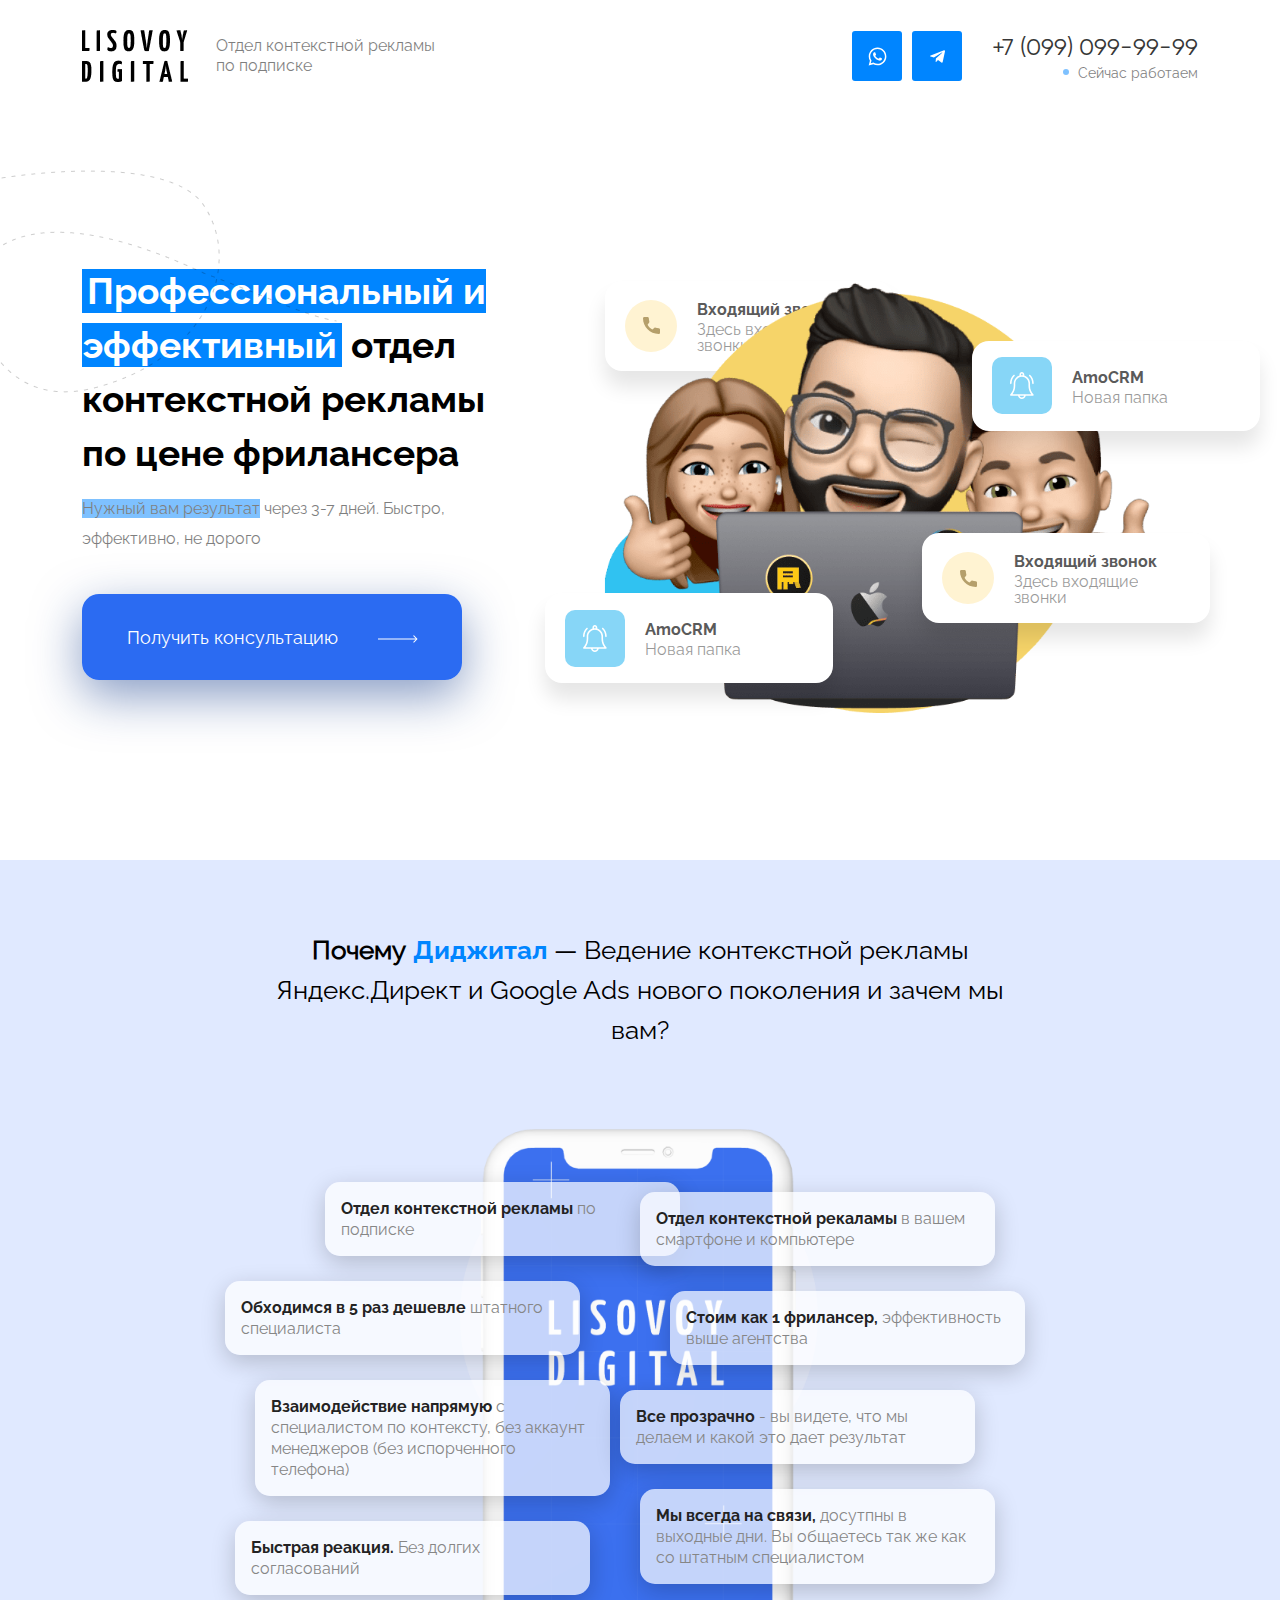
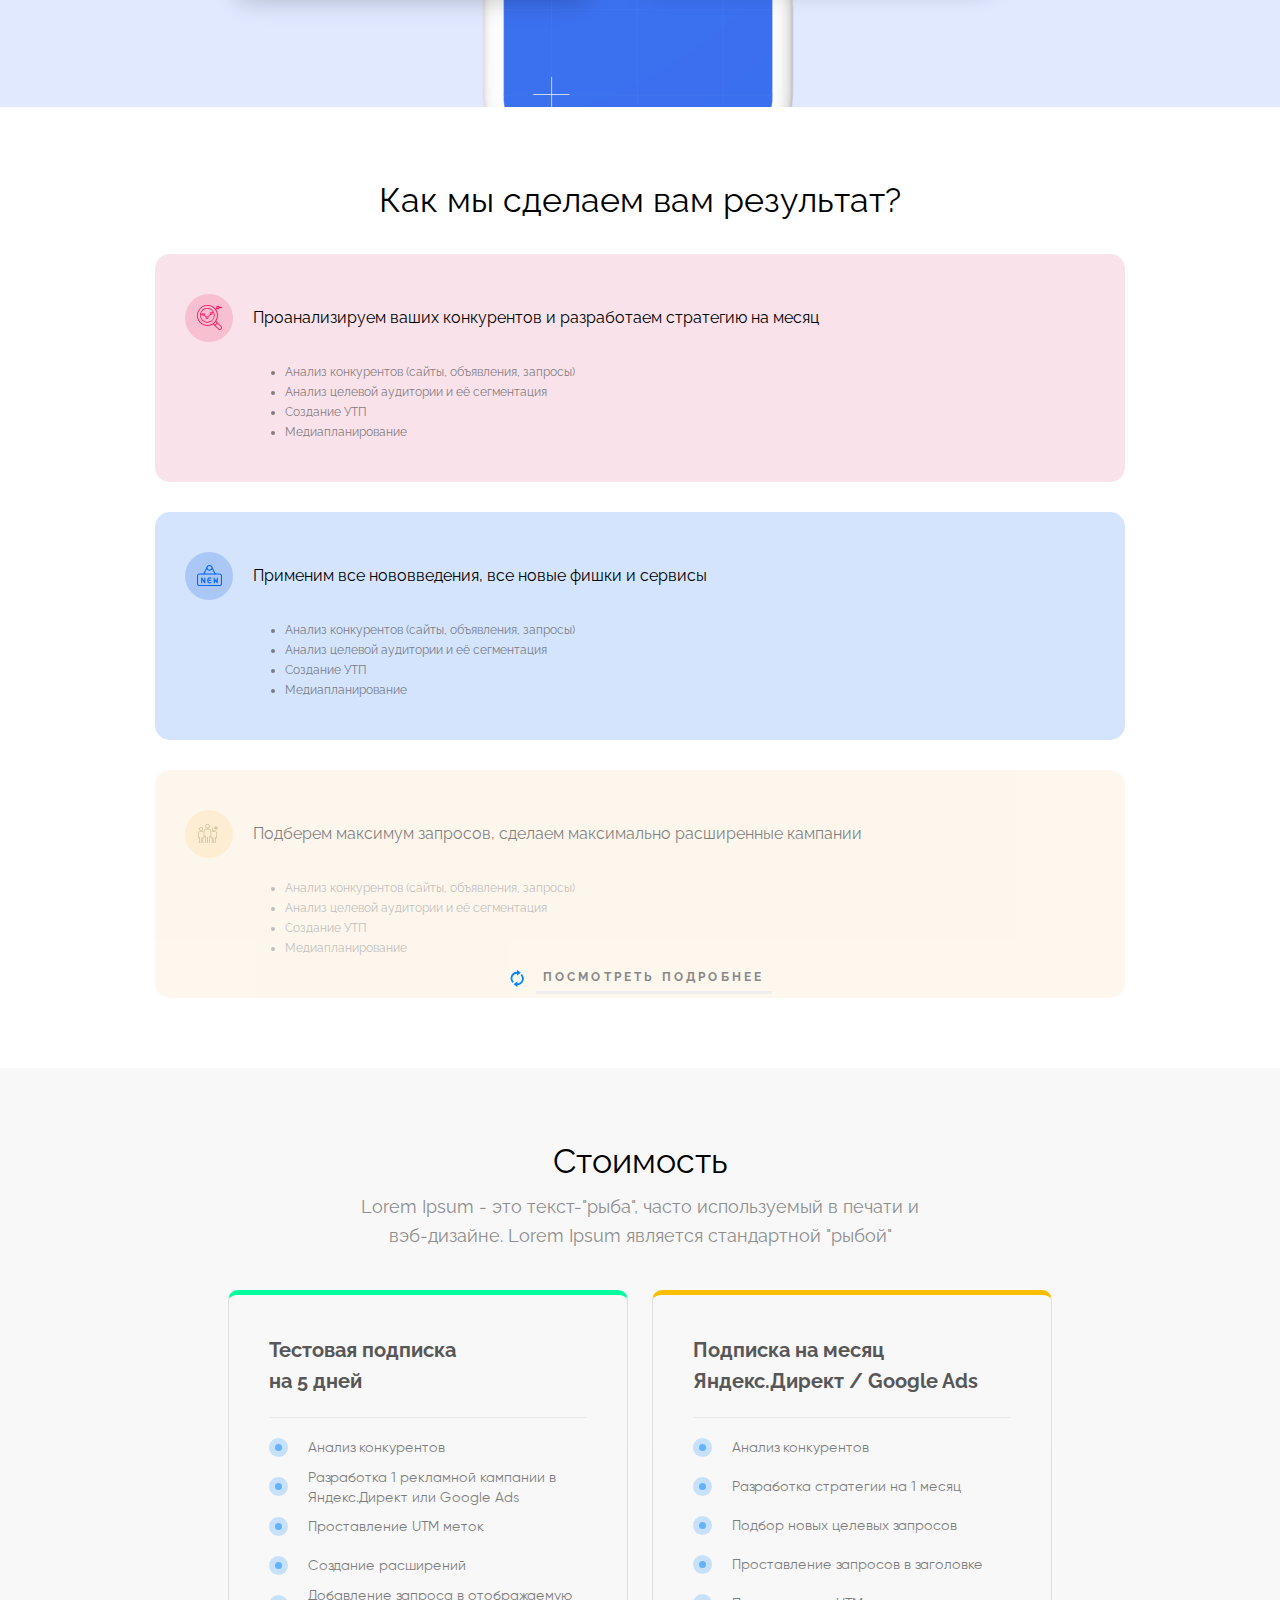
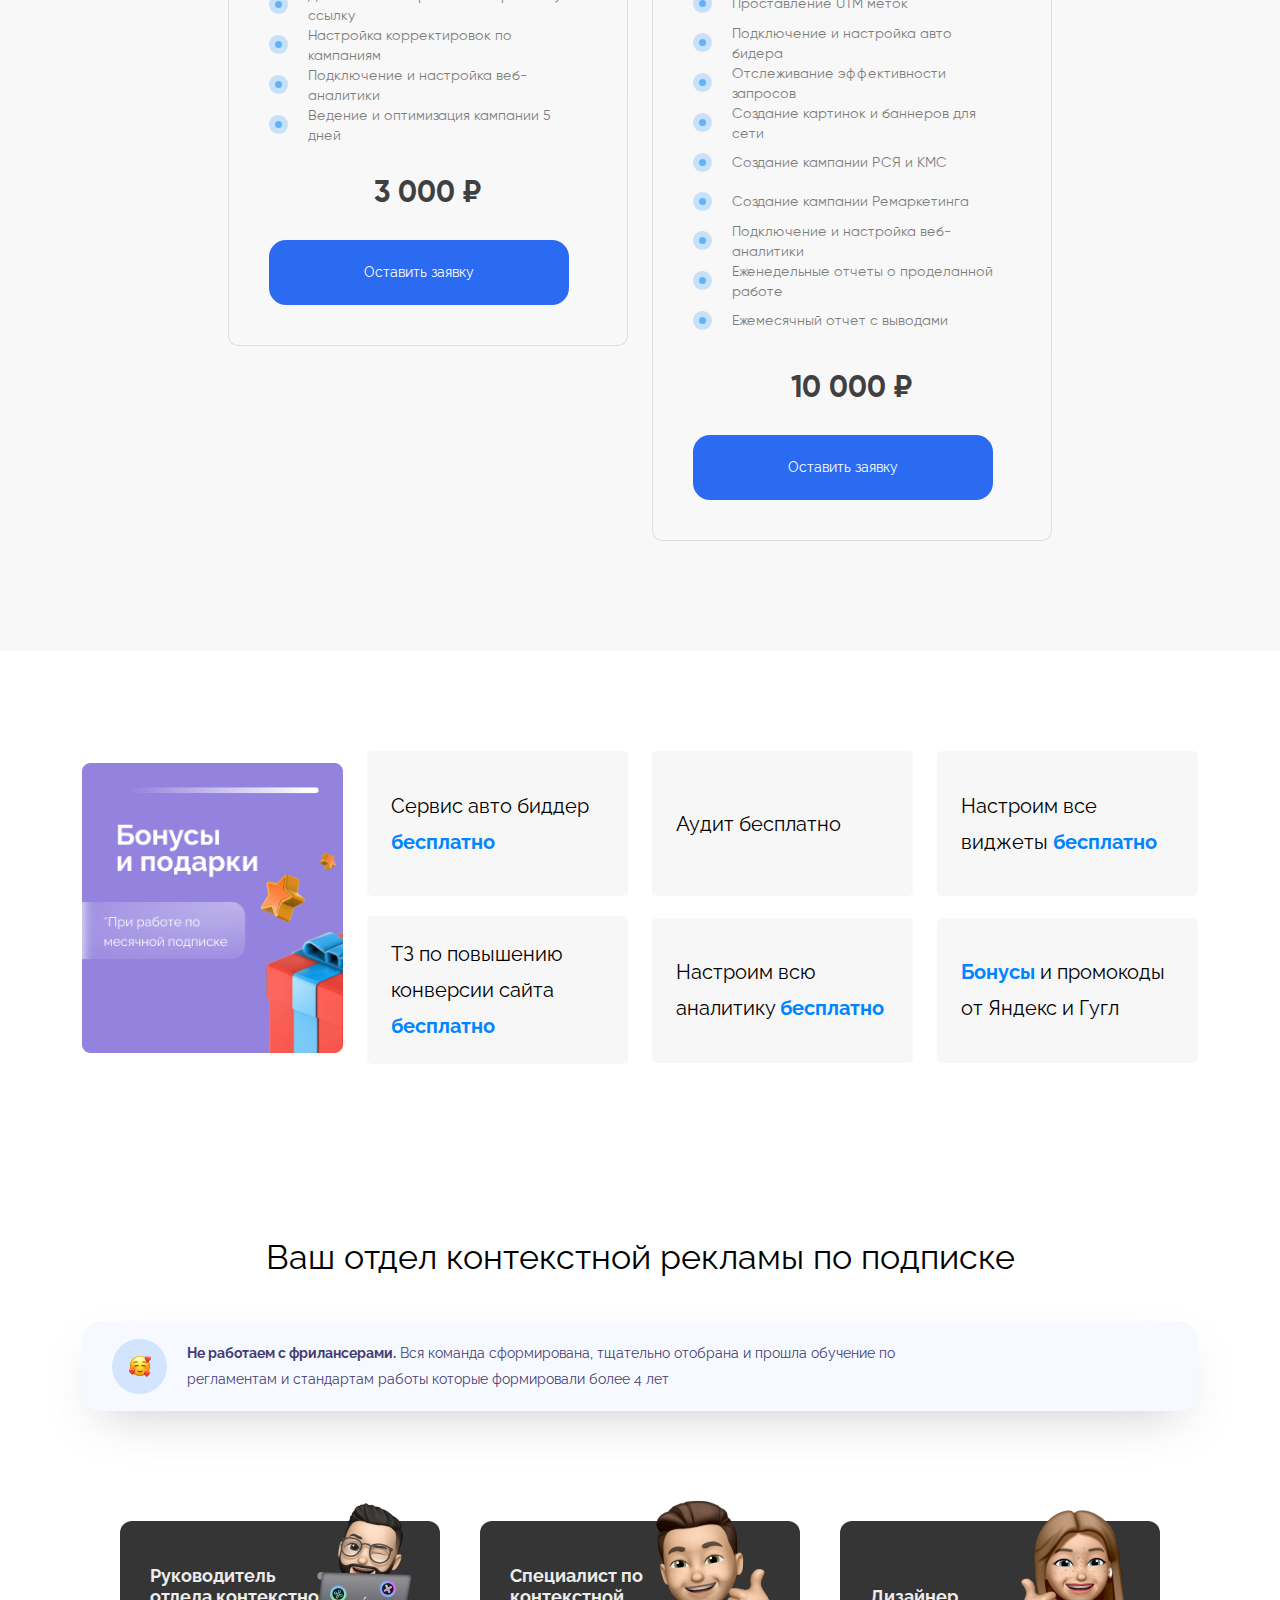
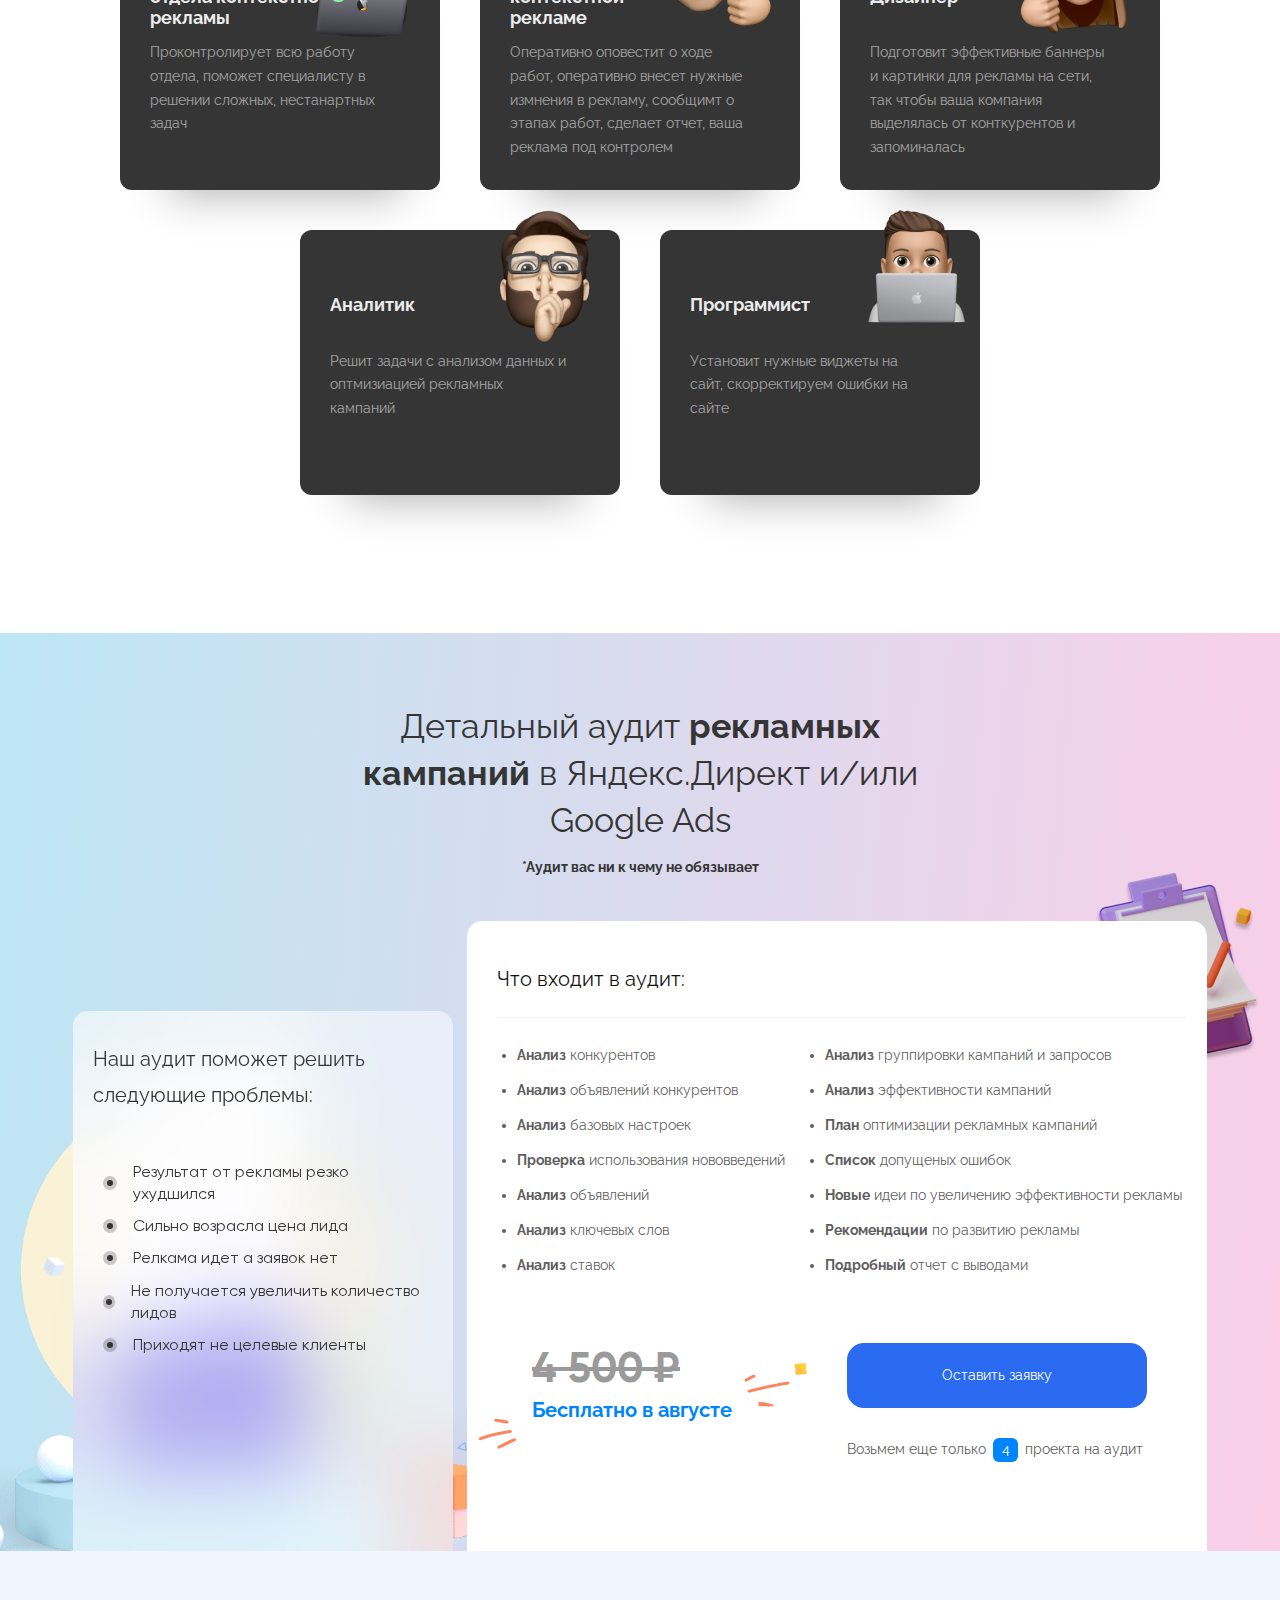
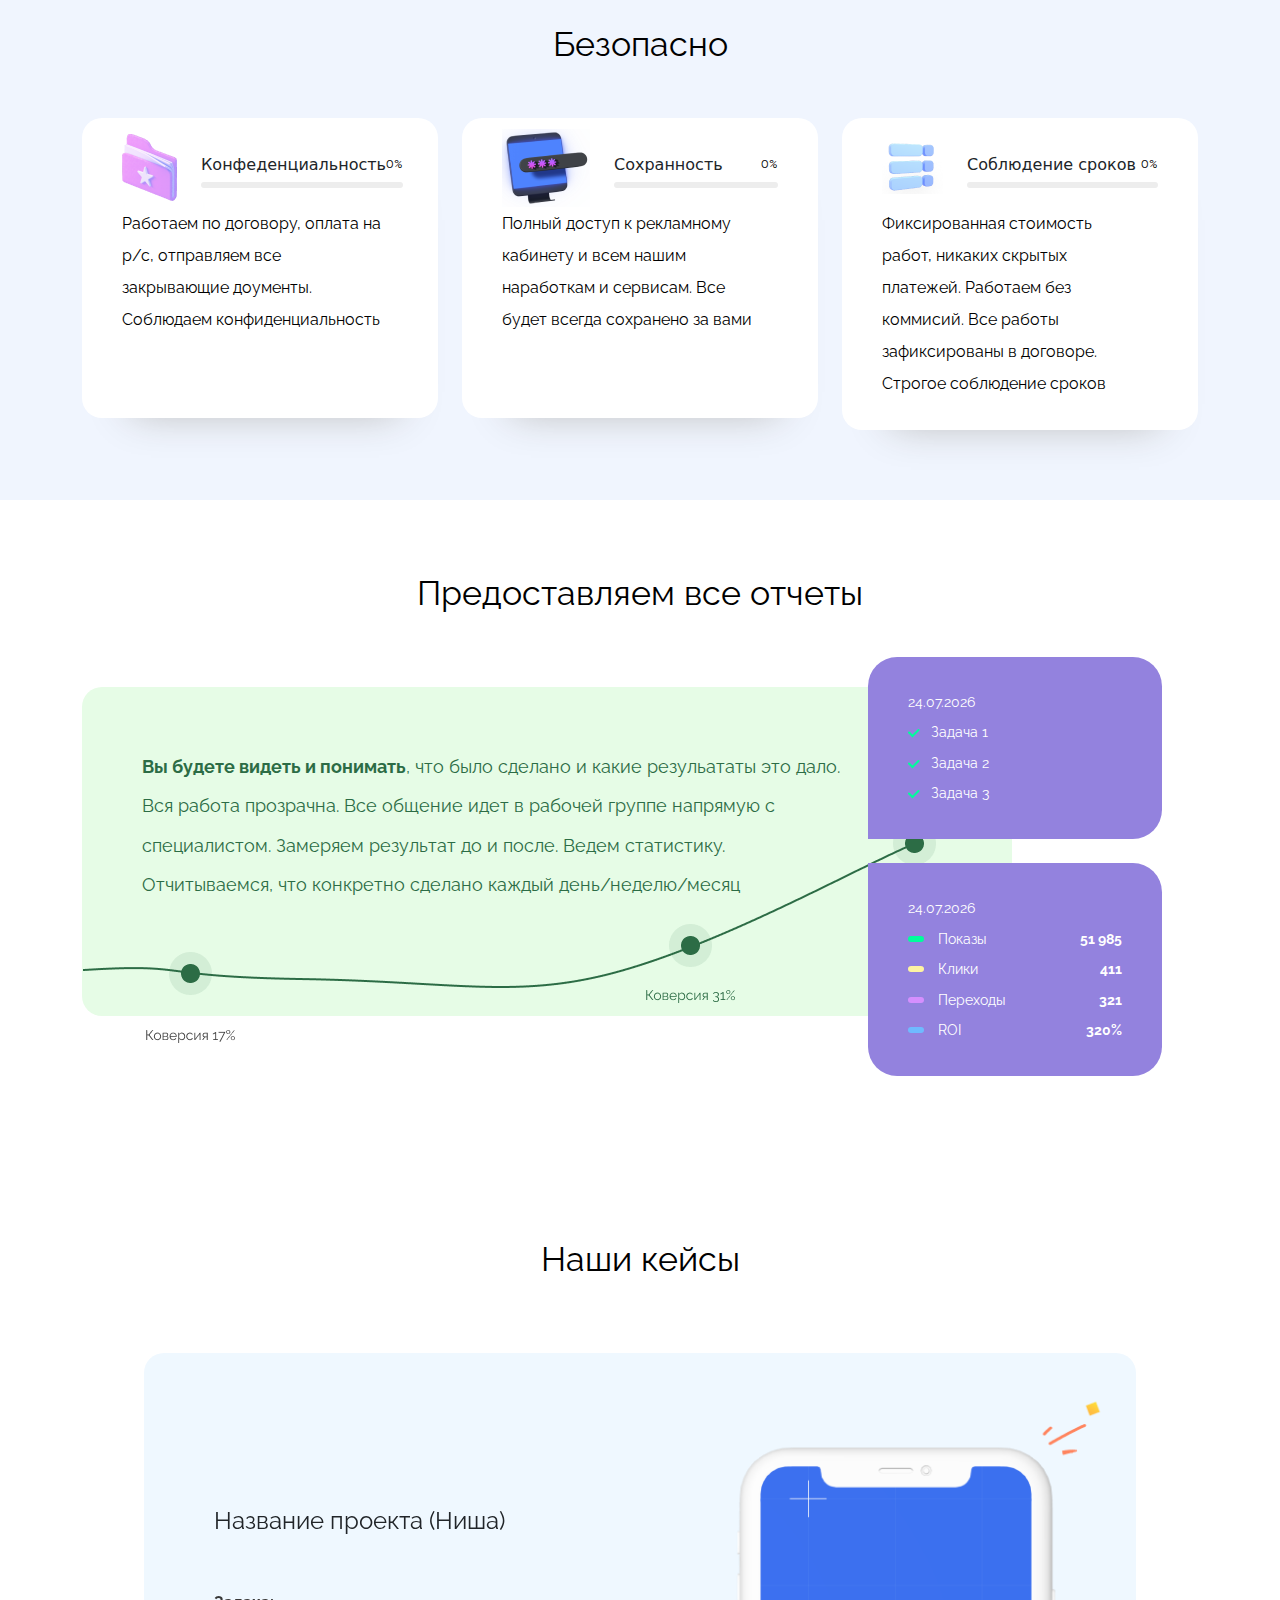
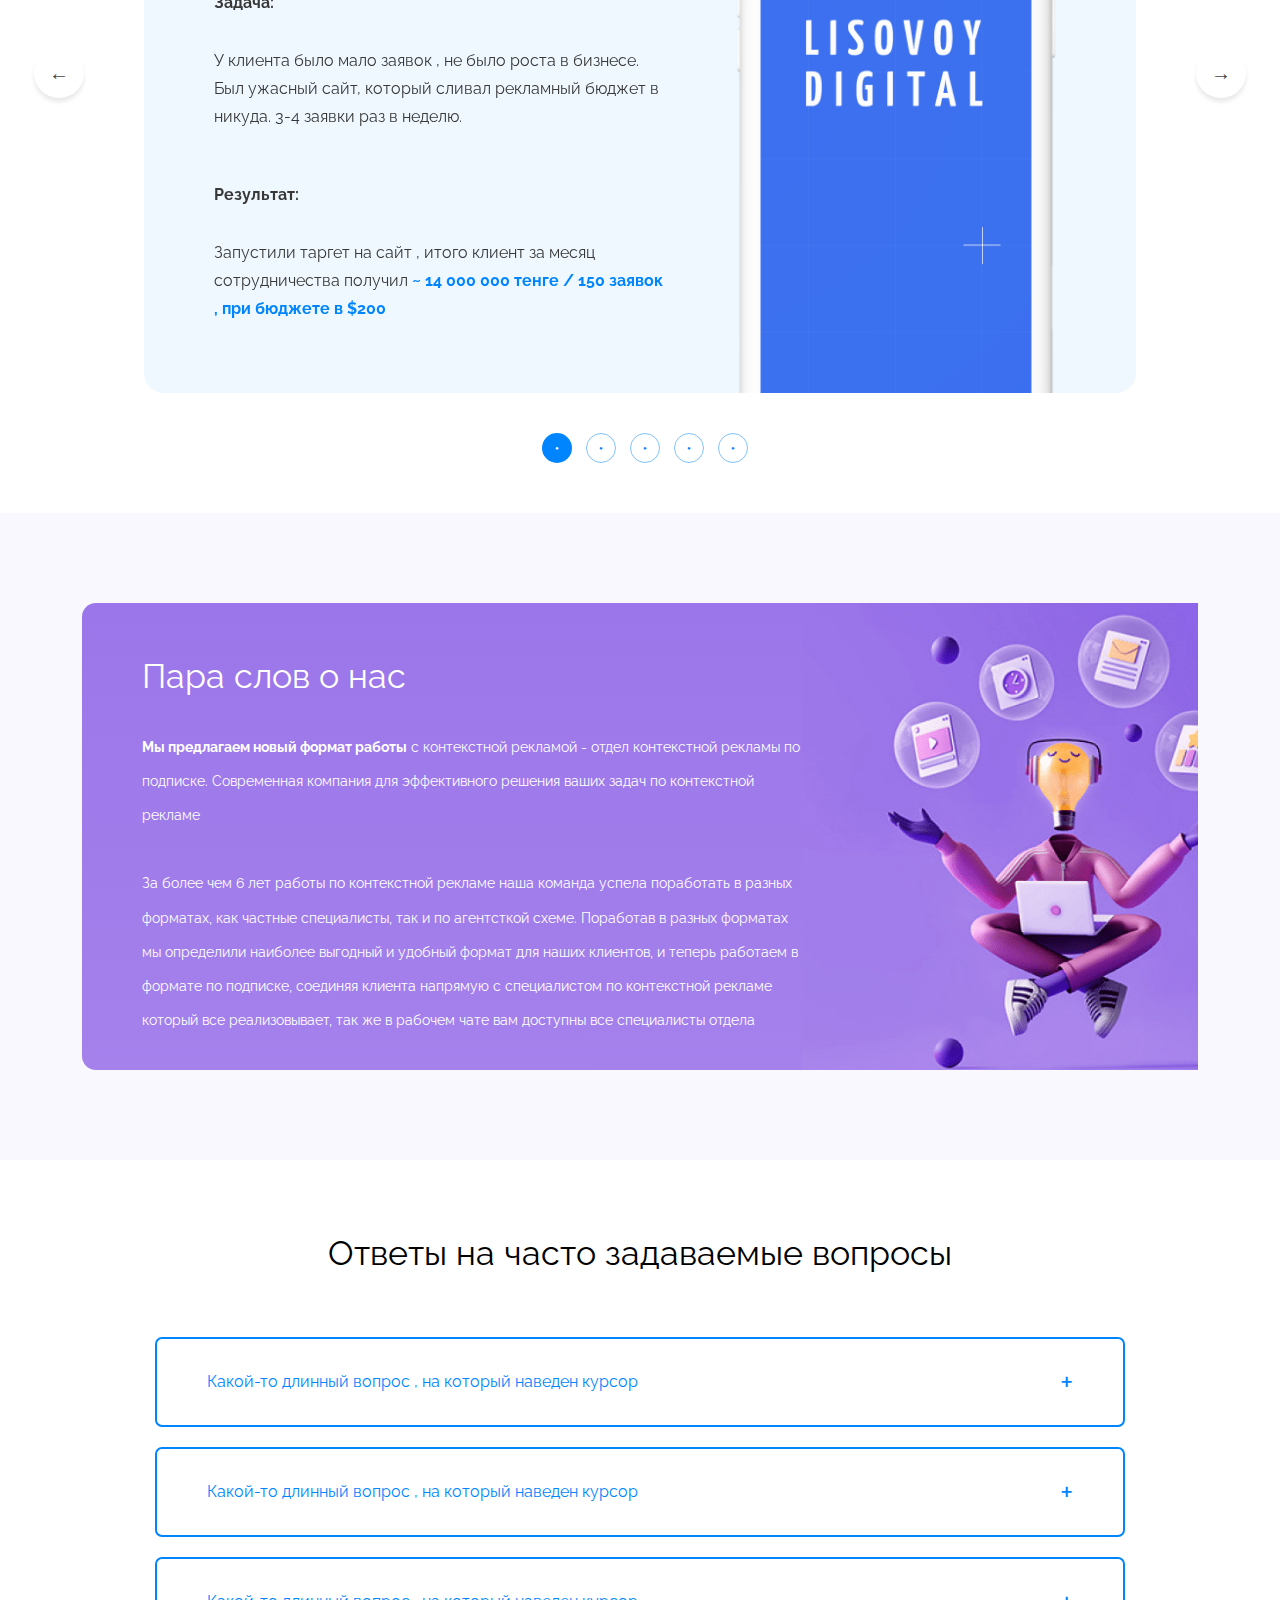
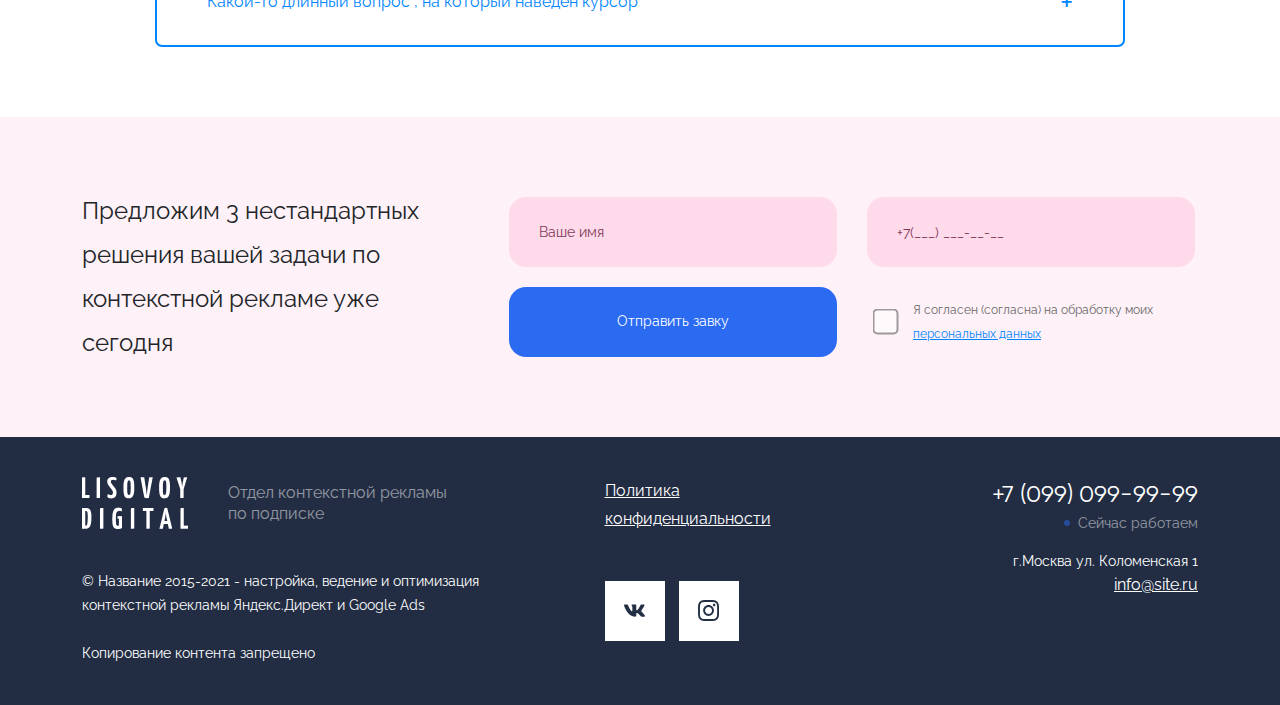
==== commit 813a85d2: "Last finish" ====
--- a/index.html
+++ b/index.html
@@ -823,10 +823,9 @@
     <section id="cases_setion">
         <div class="container">
             <h3>Наши кейсы</h3>
-            <div class="slider_container"></div>
             <div class="cases_slider">
                 <div class="cases_slide">
-                    <div class="d-flex">
+                    <div class="d-flex justify-content-around align-items-end">
                         <div class="case_texts">
                             <h4>Название проекта (Ниша)</h4>
                             <h6>Задача:</h6>
@@ -845,7 +844,7 @@
                     </div>
                 </div>
                 <div class="cases_slide">
-                    <div class="d-flex">
+                    <div class="d-flex justify-content-around align-items-end">
                         <div class="case_texts">
                             <h4>Название проекта (Ниша)</h4>
                             <h6>Задача:</h6>
@@ -864,7 +863,7 @@
                     </div>
                 </div>
                 <div class="cases_slide">
-                    <div class="d-flex">
+                    <div class="d-flex justify-content-around align-items-end">
                         <div class="case_texts">
                             <h4>Название проекта (Ниша)</h4>
                             <h6>Задача:</h6>
@@ -883,7 +882,7 @@
                     </div>
                 </div>
                 <div class="cases_slide">
-                    <div class="d-flex">
+                    <div class="d-flex justify-content-around align-items-end">
                         <div class="case_texts">
                             <h4>Название проекта (Ниша)</h4>
                             <h6>Задача:</h6>
@@ -902,7 +901,7 @@
                     </div>
                 </div>
                 <div class="cases_slide">
-                    <div class="d-flex">
+                    <div class="d-flex justify-content-around align-items-end">
                         <div class="case_texts">
                             <h4>Название проекта (Ниша)</h4>
                             <h6>Задача:</h6>
--- a/css/style.css
+++ b/css/style.css
@@ -2204,6 +2204,9 @@
 #cases_setion .cases_slider {
   max-width: 1170px;
   margin: 0 auto;
+  padding: 0 60px 0;
+  background: #EFF8FF;
+  border-radius: 20px;
 }
 
 @media (max-width: 1440px) {
@@ -2217,12 +2220,6 @@
   #cases_setion .cases_slider {
     max-width: 600px;
   }
-}
-
-#cases_setion .cases_slider .cases_slide {
-  background: #EFF8FF;
-  border-radius: 20px;
-  padding: 30px 60px 0;
 }
 
 @media (max-width: 768px) {
@@ -2234,16 +2231,16 @@
   }
 }
 
+@media (max-width: 576px) {
+  #cases_setion .cases_slider .cases_slide .d-flex {
+    padding: 0 18px;
+  }
+}
+
 #cases_setion .cases_slider .cases_slide .case_texts {
   max-width: 454px;
   width: 100%;
-  margin: 0 auto;
-}
-
-@media (max-width: 1440px) {
-  #cases_setion .cases_slider .cases_slide .case_texts {
-    margin: 0 50px;
-  }
+  margin: 0 50px 70px;
 }
 
 @media (max-width: 992px) {
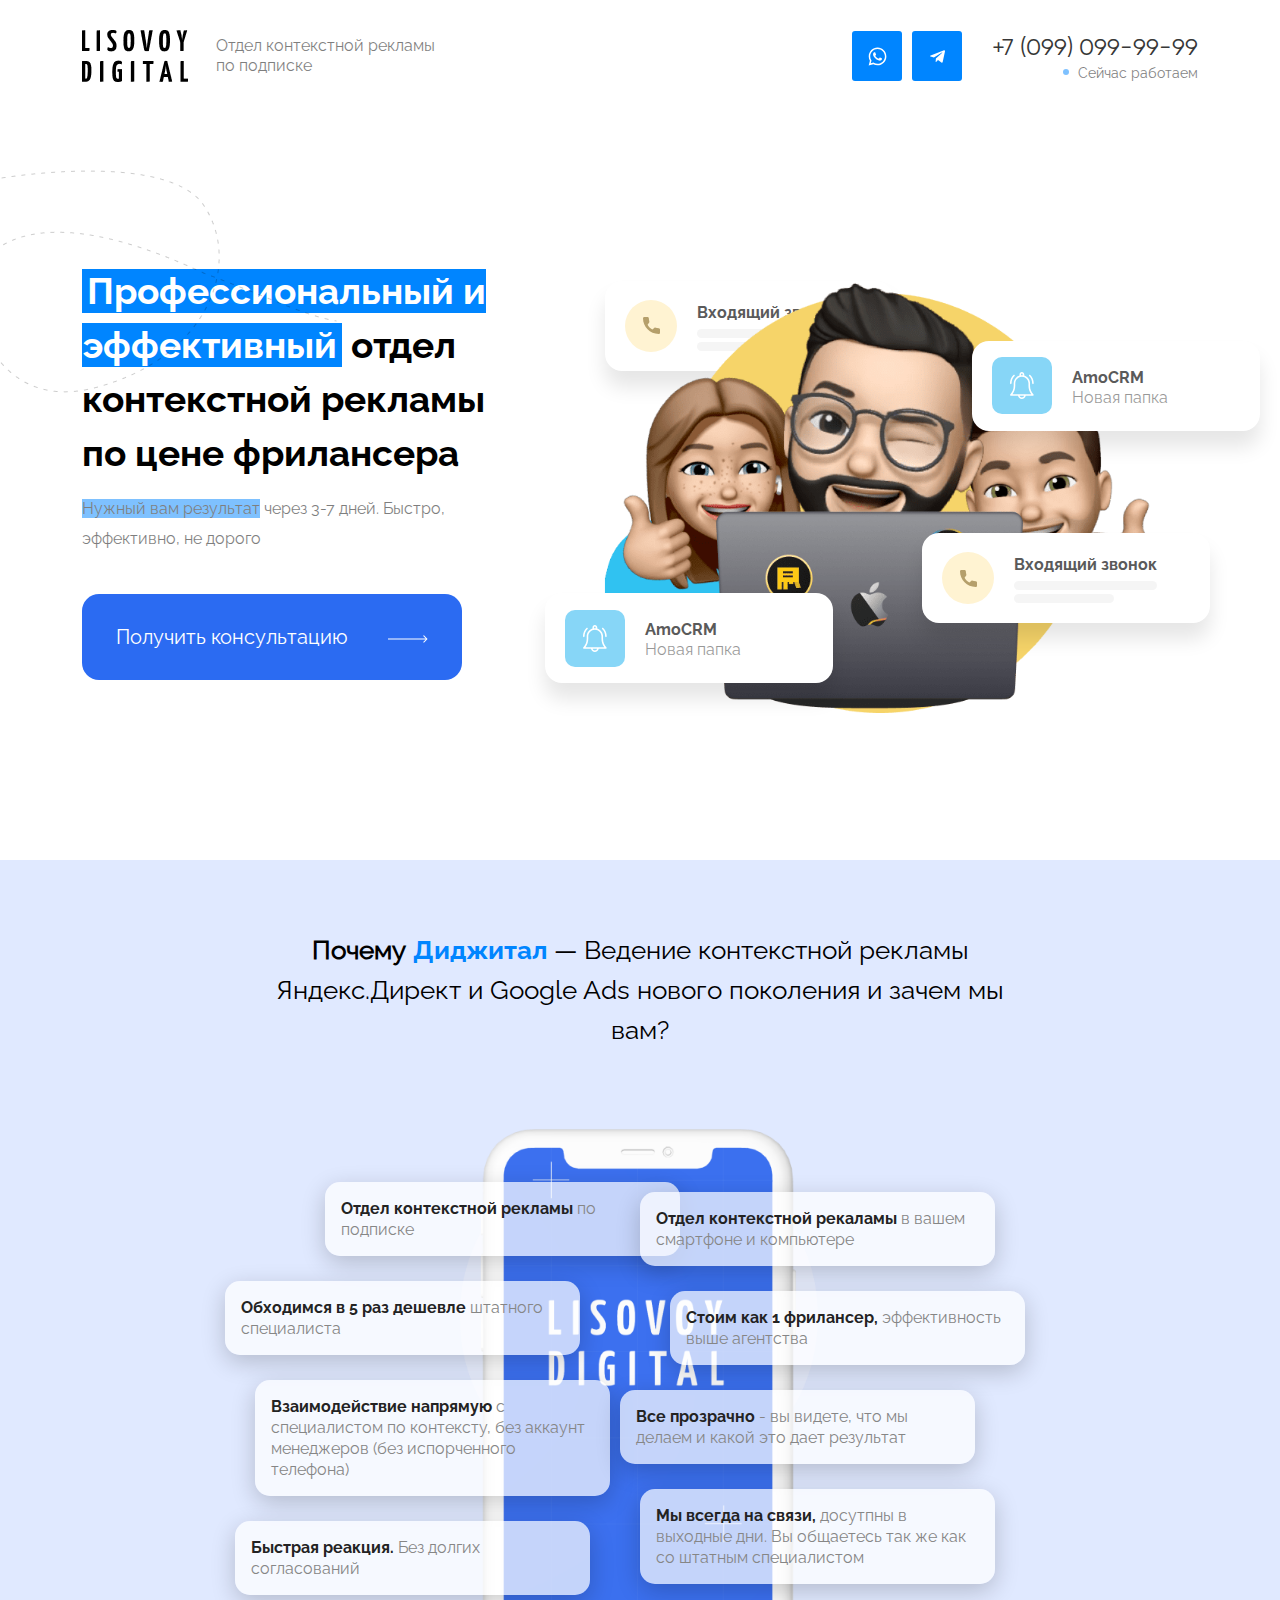
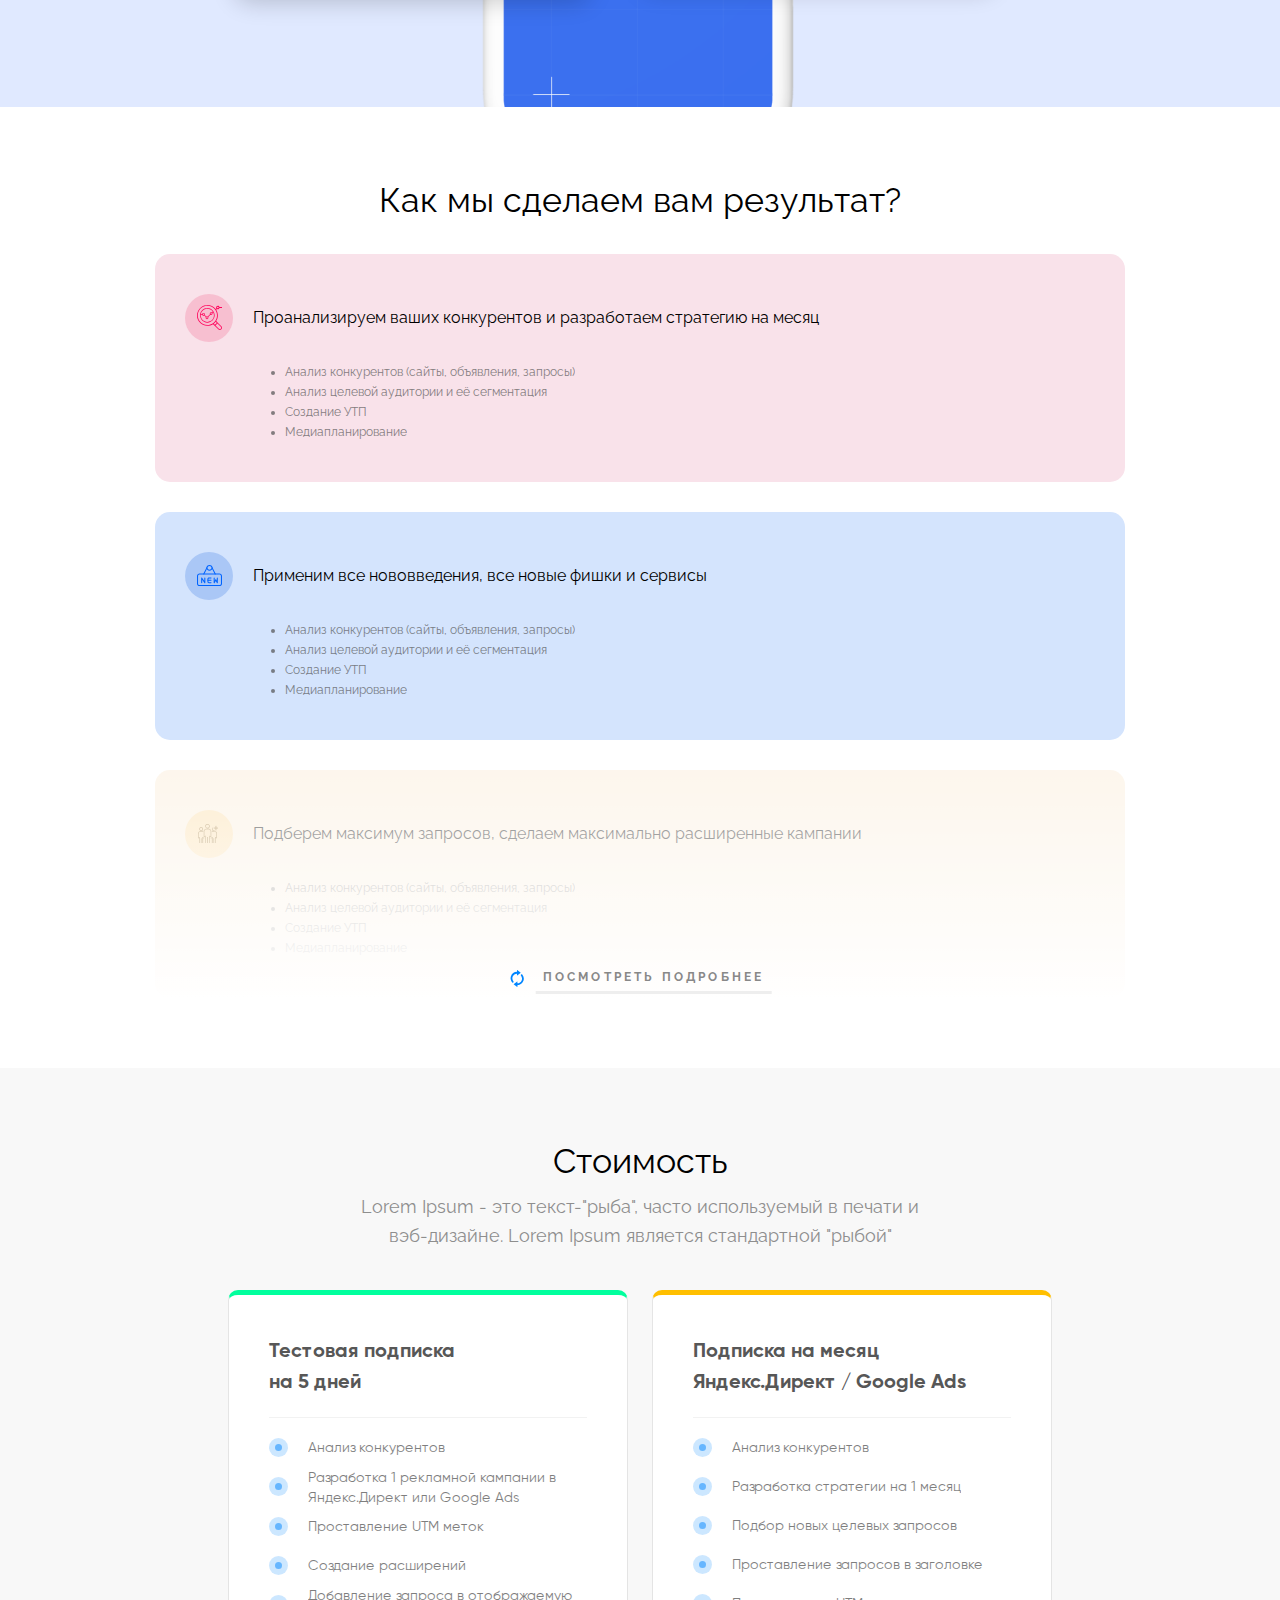
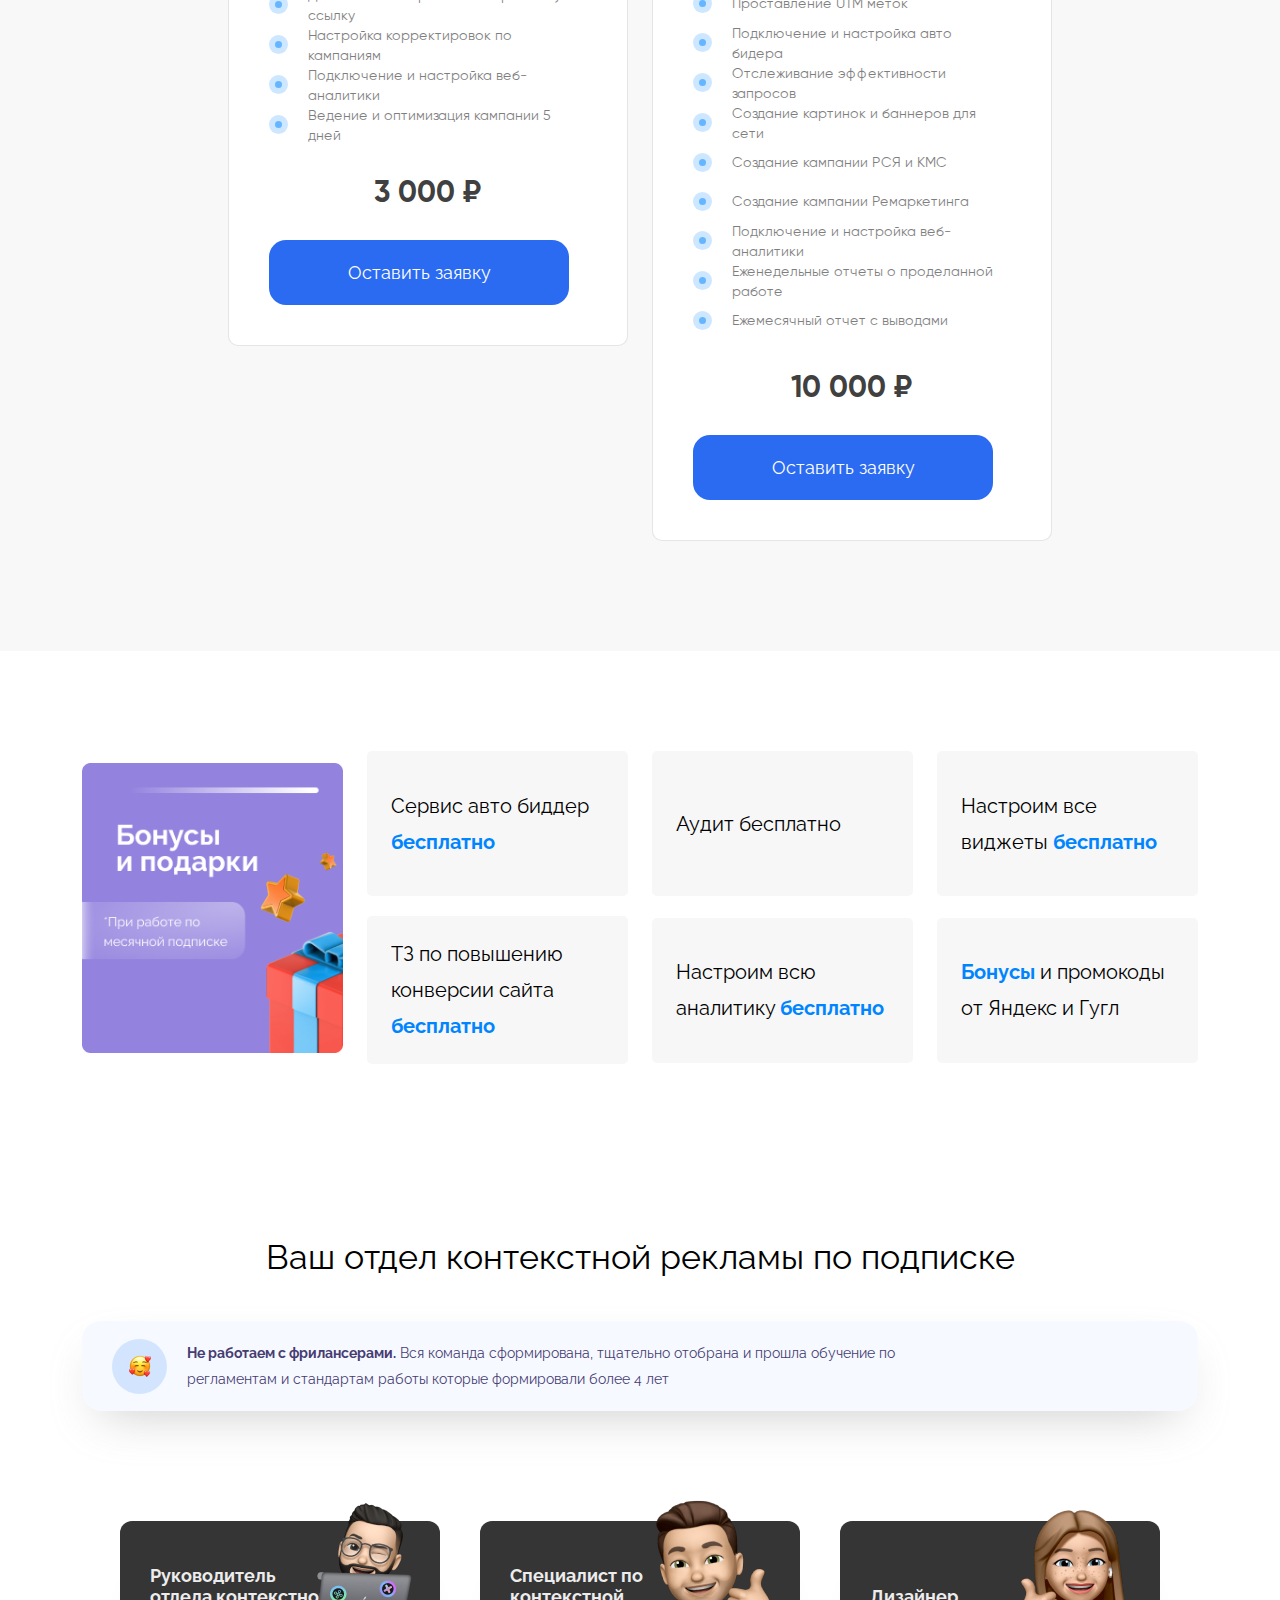
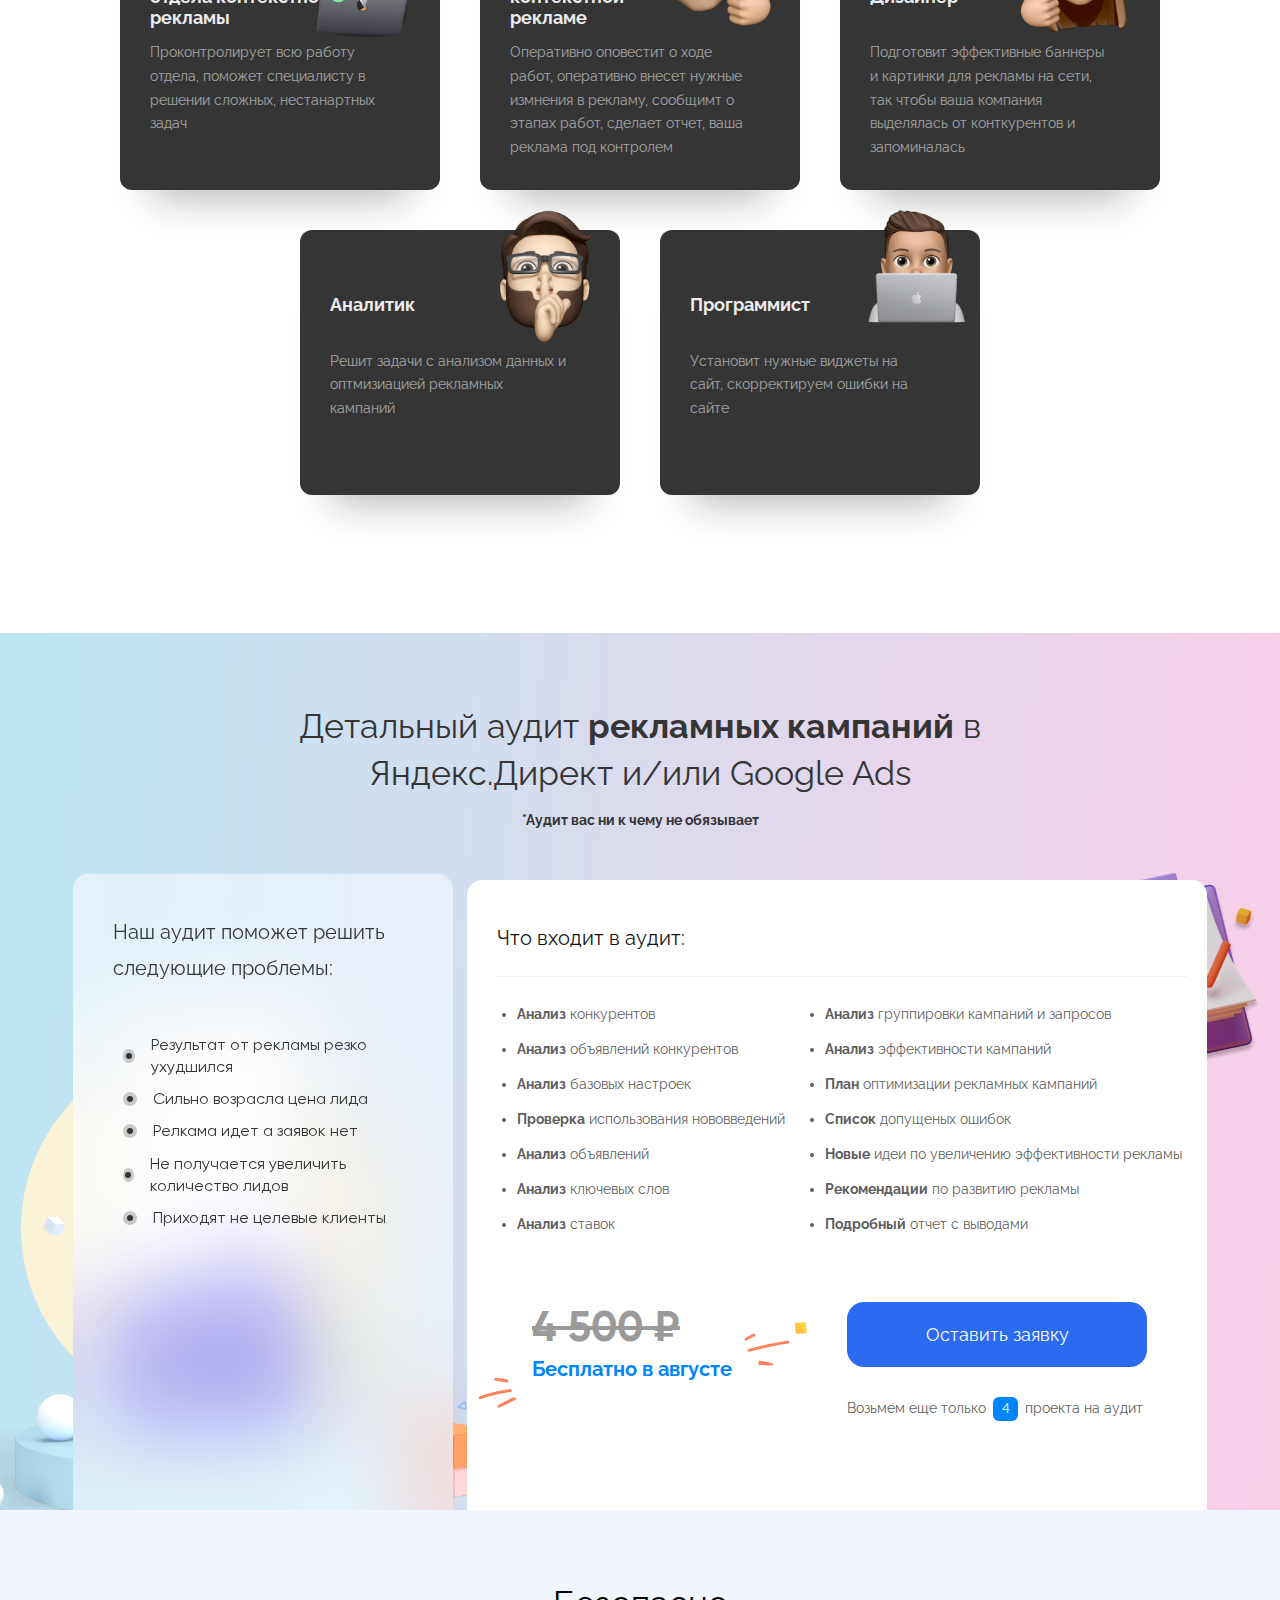
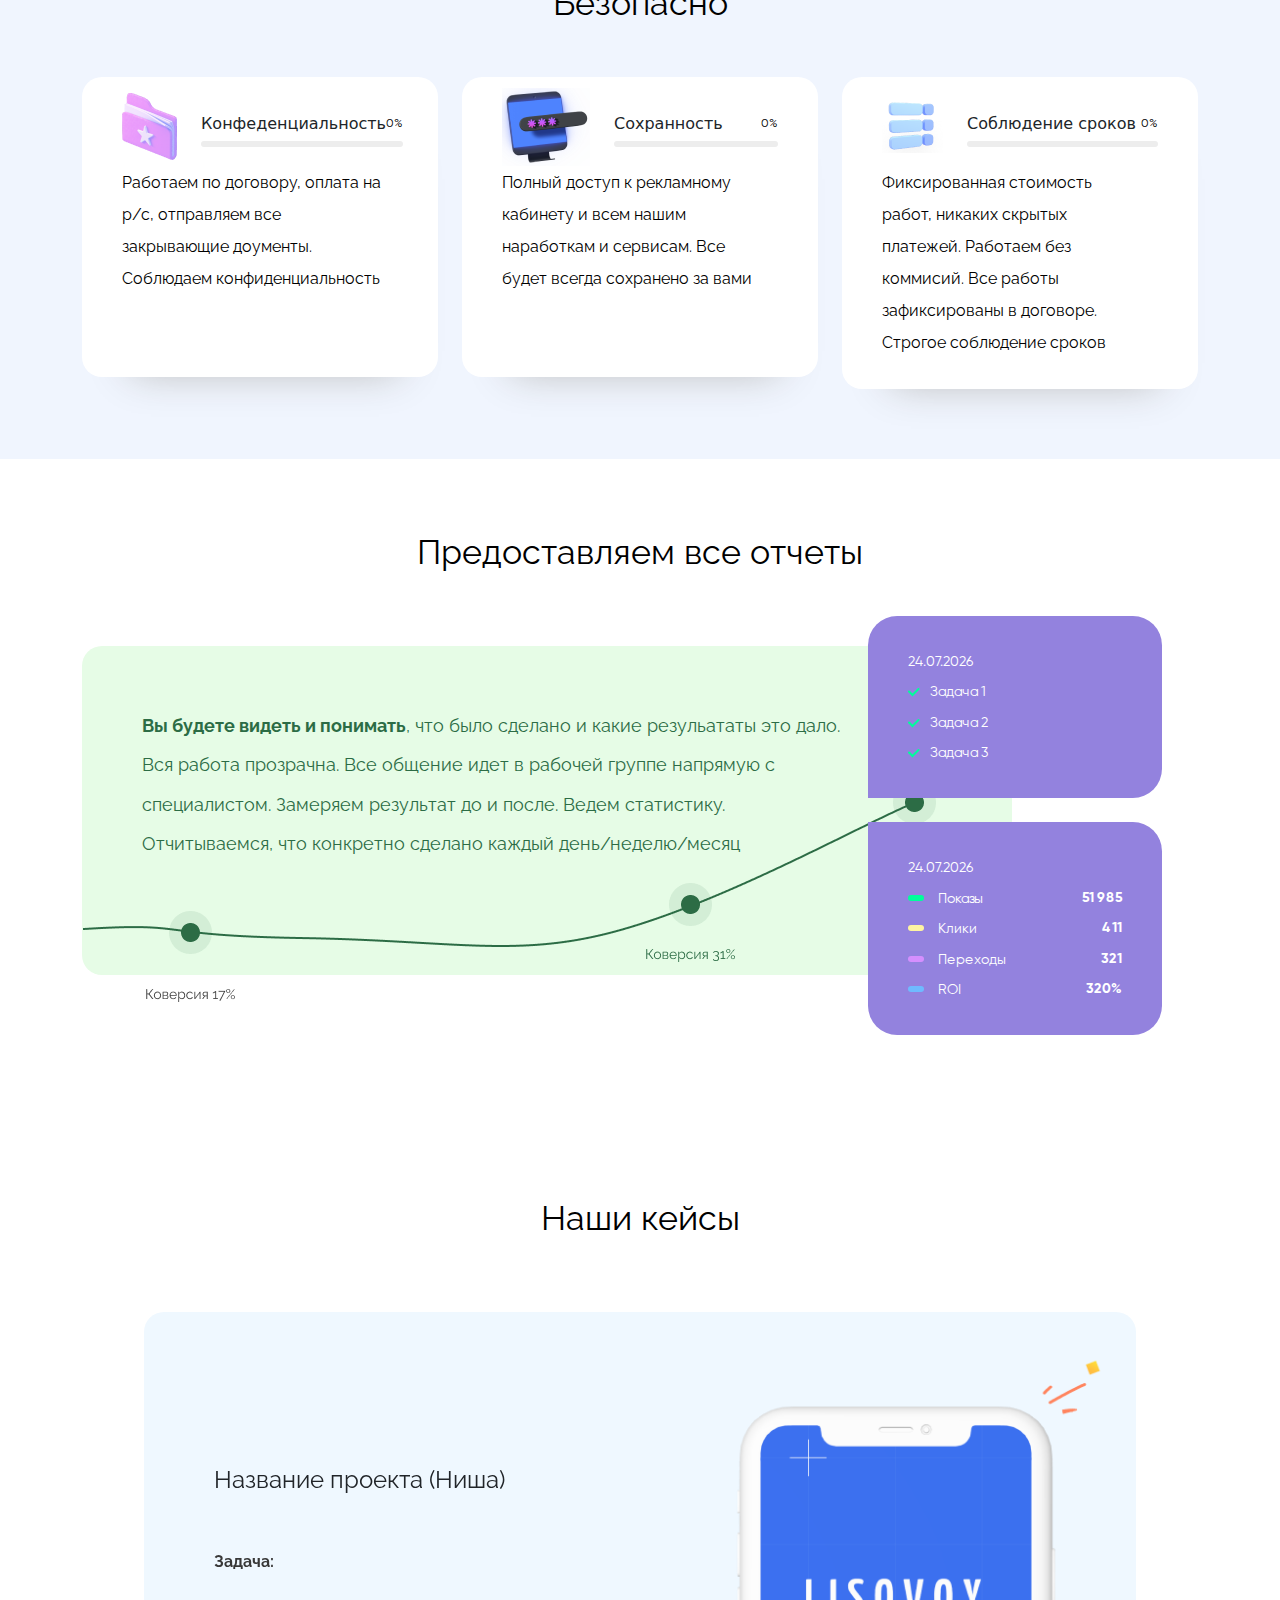
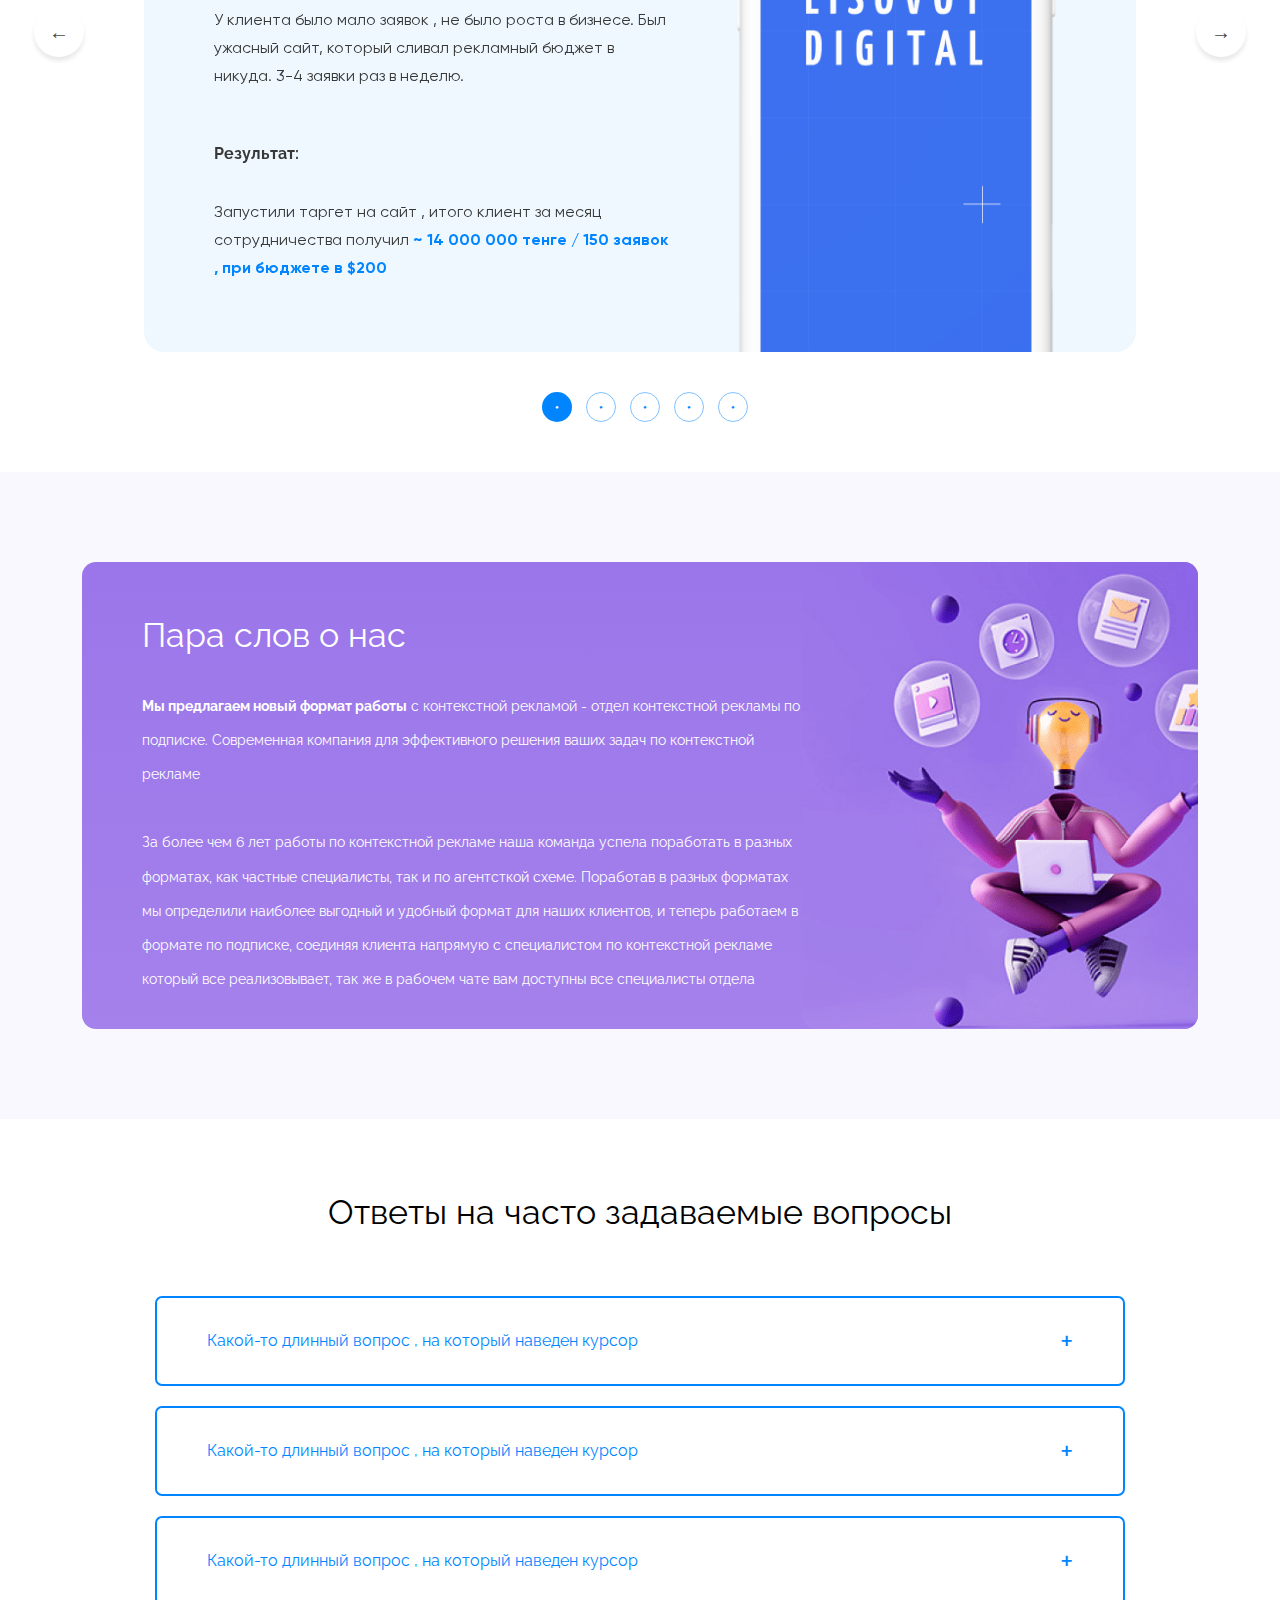
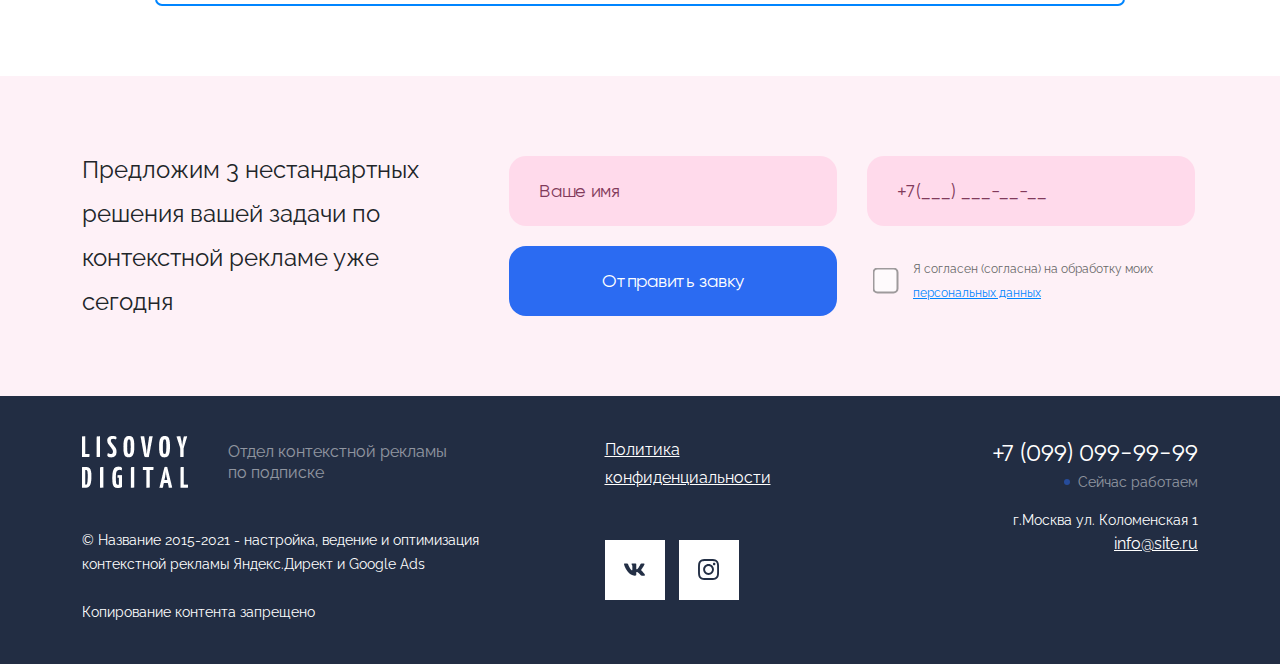
==== commit eb73e240: "Finish!!!!!" ====
--- a/index.html
+++ b/index.html
@@ -11,6 +11,32 @@
     <title>Отдел контекстной рекламы по подписке</title>
 </head>
 <body>
+    <div class="form_modal d-flex justify-content-center align-items-center">
+        <div class="modal_content">
+            <div class="close_modal">&times;</div>
+            <a href="./">
+                <img src="./img/logo.png" alt="Logo" class="img-fluid">
+            </a><br/>
+            <span>Отдел контекстной рекламы по подписке</span>
+            <h3>Оставьте заявку</h3>
+            <p>мы свяжемся с вами и проведем аудит вашего бизнеса бесплатно.</p>
+            <form action="mail.php" method="POST">
+                <div>
+                    <input type="text" name="name" placeholder="Ваше имя">
+                </div>
+                <div>
+                    <input name="phone" class="phone_field" type="tel" placeholder="+7(___) ___-__-__" required>
+                </div>
+                <button type="submit" class="d-flex align-items-center justify-content-center">
+                    Получить консультацию
+                    <svg xmlns="http://www.w3.org/2000/svg" width="40" height="8" viewBox="0 0 40 8" fill="none">
+                        <path d="M39.3536 4.35355C39.5488 4.15829 39.5488 3.84171 39.3536 3.64645L36.1716 0.464466C35.9763 0.269204 35.6597 0.269204 35.4645 0.464466C35.2692 0.659728 35.2692 0.976311 35.4645 1.17157L38.2929 4L35.4645 6.82843C35.2692 7.02369 35.2692 7.34027 35.4645 7.53553C35.6597 7.7308 35.9763 7.7308 36.1716 7.53553L39.3536 4.35355ZM0 4.5H39V3.5H0V4.5Z" fill="white"/>
+                    </svg>
+                </button>
+                <p>Нажимая кнопку, Вы принимаете Положение и Согласие на обработку персональных данных.</p>
+            </form>
+        </div>
+    </div>
     <section id="main_section">
         <img src="./img/line.png" alt="line" class="line_img img-fluid">
         <div class="container">
@@ -86,7 +112,7 @@
                     <p>
                         <span>Нужный вам результат</span> через 3-7 дней. Быстро, эффективно, не дорого
                     </p>
-                    <button class="d-flex align-items-center justify-content-center">
+                    <button class="open_modal d-flex align-items-center justify-content-center">
                         Получить консультацию
                         <svg xmlns="http://www.w3.org/2000/svg" width="40" height="8" viewBox="0 0 40 8" fill="none">
                             <path d="M39.3536 4.35355C39.5488 4.15829 39.5488 3.84171 39.3536 3.64645L36.1716 0.464466C35.9763 0.269204 35.6597 0.269204 35.4645 0.464466C35.2692 0.659728 35.2692 0.976311 35.4645 1.17157L38.2929 4L35.4645 6.82843C35.2692 7.02369 35.2692 7.34027 35.4645 7.53553C35.6597 7.7308 35.9763 7.7308 36.1716 7.53553L39.3536 4.35355ZM0 4.5H39V3.5H0V4.5Z" fill="white"/>
@@ -110,7 +136,8 @@
                         </div>
                         <div>
                             <h5>Входящий звонок</h5>
-                            <p>Здесь входящие <br/>звонки</p>
+                            <p class="text_line1"></p>
+                            <p class="text_line2"></p>
                         </div>
                     </div>
                     <div class="d-flex align-items-center abs_elem abs_elem2">
@@ -154,7 +181,8 @@
                         </div>
                         <div>
                             <h5>Входящий звонок</h5>
-                            <p>Здесь входящие <br/>звонки</p>
+                            <p class="text_line1"></p>
+                            <p class="text_line2"></p>
                         </div>
                     </div>
                 </div>
@@ -246,7 +274,7 @@
                     </ul>
                 </div>
             </div>
-            <div class="how_we_do_block third_block">
+            <div class="how_we_do_block third_block opacity_show">
                 <div>
                     <div class="d-flex align-items-center mob_extra">
                         <div class="icon d-flex justify-content-center align-items-center">
@@ -444,7 +472,7 @@
                                 <p>Ведение и оптимизация кампании 5 дней</p>
                             </div>
                             <div class="cost">3 000 ₽</div>
-                            <button>Оставить заявку</button>
+                            <button class="open_modal">Оставить заявку</button>
                         </div>
                     </div>
                 </div>
@@ -530,7 +558,7 @@
                             <p>Ежемесячный отчет с выводами</p>
                         </div>
                         <div class="cost">10 000 ₽</div>
-                        <button>Оставить заявку</button>
+                        <button class="open_modal">Оставить заявку</button>
                     </div>
                 </div>
             </div>
@@ -677,7 +705,7 @@
                                 <img src="./img/img-two.png" alt="image" class="img-fluid img_two">
                             </div>
                             <div>
-                                <button>Оставить заявку</button>
+                                <button class="open_modal">Оставить заявку</button>
                                 <p class="d-flex align-items-center cost_txt">Возьмем еще только 
                                     <span class="d-flex justify-content-center align-items-center">4</span> 
                                     проекта на аудит
@@ -989,8 +1017,8 @@
                 <div class="col-lg-8">
                     <form action="mail.php" method="POST">
                         <div class="row justify-content-end">
-                            <input name="user_name" class="input_field" type="text" placeholder="Ваше имя" required>
-                            <input name="user_phone" id="phone" class="input_field" type="tel" placeholder="+7(___) ___-__-__" required>
+                            <input name="name" class="input_field" type="text" placeholder="Ваше имя" required>
+                            <input name="phone" id="phone" class="input_field phone_field" type="tel" placeholder="+7(___) ___-__-__" required>
                             <button type="submit">Отправить завку</button>
                             <div class="select_block d-flex align-items-center">
                                 <input type="checkbox" required>
--- a/css/style.css
+++ b/css/style.css
@@ -43,6 +43,162 @@
   src: url(../fonts/Gilroy-Bold.ttf);
 }
 
+.form_modal {
+  position: fixed;
+  top: 0;
+  left: 0;
+  width: 100%;
+  height: 100%;
+  z-index: 99;
+  background: rgba(0, 0, 0, 0.55);
+  opacity: 0;
+  visibility: hidden;
+  -webkit-transition: .3s;
+  transition: .3s;
+}
+
+.form_modal._show {
+  opacity: 1;
+  visibility: visible;
+}
+
+.form_modal .modal_content {
+  max-width: 460px;
+  width: 100%;
+  margin: 0 auto;
+  min-height: 620px;
+  background: #fff;
+  padding: 40px;
+  border-radius: 12px;
+  text-align: center;
+  position: relative;
+  -webkit-transition: .3s;
+  transition: .3s;
+  -webkit-transform: translate(0, 90px);
+          transform: translate(0, 90px);
+}
+
+.form_modal .modal_content.active {
+  -webkit-transform: translate(0, 0);
+          transform: translate(0, 0);
+}
+
+@media (max-width: 576px) {
+  .form_modal .modal_content {
+    max-width: 100%;
+    min-height: 100%;
+    border-radius: 0;
+  }
+}
+
+.form_modal .modal_content .close_modal {
+  position: absolute;
+  top: -10px;
+  right: 30px;
+  font-family: 'Raleway-Regular';
+  font-size: 60px;
+  cursor: pointer;
+  color: #333;
+}
+
+.form_modal .modal_content img {
+  margin-bottom: 30px;
+}
+
+.form_modal .modal_content span {
+  font-family: 'Raleway-Regular';
+  font-size: 14px;
+  color: #BDBFCB;
+  max-width: 300px;
+  margin: 0 auto;
+}
+
+.form_modal .modal_content h3 {
+  font-family: 'Raleway-Bold';
+  font-size: 25px;
+  line-height: 47px;
+  color: #505050;
+  margin: 30px auto 10px;
+  max-width: 300px;
+}
+
+.form_modal .modal_content p {
+  font-family: 'Raleway-Regular';
+  font-size: 13px;
+  line-height: 18px;
+  color: #505050;
+  opacity: 0.6;
+  max-width: 300px;
+  margin: 0 auto;
+}
+
+.form_modal .modal_content input {
+  max-width: 300px;
+  width: 100%;
+  height: 70px;
+  background: #DEDFE1;
+  border-radius: 5px;
+  border: none;
+  font-family: 'Raleway-Regular';
+  font-size: 16px;
+  line-height: 21px;
+  color: #7B7B7B;
+  margin: 12px 0;
+  padding: 10px 30px;
+}
+
+.form_modal .modal_content form button {
+  max-width: 300px;
+  width: 100%;
+  height: 70px;
+  background: -webkit-gradient(linear, left bottom, left top, from(#2B6BF2), to(#2B6BF2));
+  background: linear-gradient(0deg, #2B6BF2, #2B6BF2);
+  -webkit-box-shadow: 0px 16px 48px rgba(20, 59, 140, 0.5);
+          box-shadow: 0px 16px 48px rgba(20, 59, 140, 0.5);
+  border-radius: 14px;
+  font-family: 'Gilroy-Regular';
+  font-size: 16px;
+  color: #FFFFFF;
+  border: none;
+  -webkit-transition: .3s;
+  transition: .3s;
+  margin: 12px auto 0;
+}
+
+.form_modal .modal_content form button:hover {
+  -webkit-box-shadow: 0px 9px 30px rgba(100, 108, 245, 0.4);
+          box-shadow: 0px 9px 30px rgba(100, 108, 245, 0.4);
+}
+
+.form_modal .modal_content form button:focus {
+  outline: none;
+}
+
+.form_modal .modal_content form button svg {
+  margin: 2px 0 0 20px;
+}
+
+.form_modal .modal_content form p {
+  margin-top: 10px;
+  font-size: 8px;
+  letter-spacing: -0.005em;
+  color: #000000;
+  opacity: 0.4;
+}
+
+.thanks h3 {
+  font-family: 'Raleway-Regular';
+  font-size: 36px;
+  text-align: center;
+  padding-top: 180px;
+}
+
+@media (max-width: 576px) {
+  .thanks h3 {
+    font-size: 28px;
+  }
+}
+
 #main_section {
   min-height: 860px;
   position: relative;
@@ -52,6 +208,13 @@
   #main_section {
     height: auto;
     padding-bottom: 70px;
+  }
+}
+
+@media (max-width: 576px) {
+  #main_section {
+    min-height: auto;
+    padding-bottom: 40px;
   }
 }
 
@@ -74,6 +237,7 @@
 @media (max-width: 576px) {
   #main_section header {
     position: relative;
+    padding: 14px 0;
   }
 }
 
@@ -85,7 +249,7 @@
   #main_section header .mobile_menu {
     display: block;
     position: fixed;
-    top: 150px;
+    top: 96px;
     left: 0;
     width: 100%;
     height: 100%;
@@ -119,6 +283,12 @@
   #main_section header .mobile_menu ul li a.active_menu {
     background: #0085FF;
     color: #fff;
+  }
+}
+
+@media (max-width: 576px) {
+  #main_section header .logo img {
+    width: 90px;
   }
 }
 
@@ -218,9 +388,9 @@
 
 @media (max-width: 576px) {
   #main_section header .logo span {
-    font-size: 14px;
-    line-height: 20px;
-    margin: 16px 0 0 0px;
+    font-size: 12px;
+    line-height: 15px;
+    margin: 7px 0 0px;
   }
 }
 
@@ -330,6 +500,7 @@
   #main_section .main_content .left_content h2 {
     font-size: 28px;
     line-height: 40px;
+    margin: 16px auto 0;
   }
 }
 
@@ -371,11 +542,9 @@
   height: 86px;
   background: -webkit-gradient(linear, left bottom, left top, from(#2B6BF2), to(#2B6BF2));
   background: linear-gradient(0deg, #2B6BF2, #2B6BF2);
-  -webkit-box-shadow: 0px 16px 48px rgba(20, 59, 140, 0.5);
-          box-shadow: 0px 16px 48px rgba(20, 59, 140, 0.5);
   border-radius: 17px;
   font-family: 'Raleway-Regular';
-  font-size: 18px;
+  font-size: 20px;
   line-height: 55px;
   color: #FFFFFF;
   border: none;
@@ -385,20 +554,26 @@
 }
 
 #main_section .main_content .left_content button:hover {
-  background: -webkit-gradient(linear, left bottom, left top, from(#2B6BF2), to(#2B6BF2));
-  background: linear-gradient(0deg, #2B6BF2, #2B6BF2);
-  -webkit-box-shadow: 0px 16px 48px rgba(20, 59, 140, 0.9);
-          box-shadow: 0px 16px 48px rgba(20, 59, 140, 0.9);
-}
-
-@media (max-width: 992px) {
-  #main_section .main_content .left_content button {
-    display: none !important;
-  }
+  -webkit-box-shadow: 0px 9px 30px rgba(100, 108, 245, 0.4);
+          box-shadow: 0px 9px 30px rgba(100, 108, 245, 0.4);
 }
 
 #main_section .main_content .left_content button svg {
   margin: 3px 0 0 40px;
+}
+
+@media (max-width: 992px) {
+  #main_section .main_content .left_content button {
+    font-size: 16px;
+    max-width: 306px;
+    width: 100%;
+    height: 70px;
+    margin: 40px auto 50px;
+  }
+  #main_section .main_content .left_content button svg {
+    margin-left: 30px;
+    width: 30px;
+  }
 }
 
 #main_section .main_content .right_content {
@@ -429,6 +604,37 @@
   #main_section .main_content .right_content .abs_elem {
     width: auto;
     padding: 7px 14px;
+  }
+}
+
+#main_section .main_content .right_content .abs_elem .text_line1 {
+  max-width: 150px;
+  width: 100%;
+  height: 9px;
+  border-radius: 7px;
+  background: #E5E5E5;
+  margin-top: 4px;
+}
+
+@media (max-width: 576px) {
+  #main_section .main_content .right_content .abs_elem .text_line1 {
+    height: 7px;
+  }
+}
+
+#main_section .main_content .right_content .abs_elem .text_line2 {
+  max-width: 100px;
+  width: 100%;
+  height: 9px;
+  border-radius: 7px;
+  background: #E5E5E5;
+  margin-top: 4px;
+}
+
+@media (max-width: 576px) {
+  #main_section .main_content .right_content .abs_elem .text_line2 {
+    max-width: 70px;
+    height: 7px;
   }
 }
 
@@ -1094,8 +1300,21 @@
 }
 
 #third_section .third_block {
+  background: #FCEFDC;
+  position: relative;
   opacity: .5;
-  background: #FCEFDC;
+}
+
+#third_section .third_block.opacity_show::after {
+  content: '';
+  position: absolute;
+  top: 0;
+  left: 0;
+  width: 100%;
+  height: 100%;
+  z-index: 1;
+  background: -webkit-gradient(linear, left top, left bottom, from(rgba(255, 255, 255, 0)), to(white));
+  background: linear-gradient(to bottom, rgba(255, 255, 255, 0), white);
 }
 
 #third_section .third_block .icon {
@@ -1140,6 +1359,7 @@
   bottom: 74px;
   -webkit-transform: translate(-50%, 0);
           transform: translate(-50%, 0);
+  z-index: 2;
 }
 
 #third_section .show_more.active {
@@ -1163,7 +1383,6 @@
     left: auto;
     -webkit-transform: translate(0, 0);
             transform: translate(0, 0);
-    margin-top: 24px;
   }
 }
 
@@ -1234,6 +1453,7 @@
   border-radius: 10px;
   padding: 40px;
   border-top: 5px solid #01FF9D;
+  background: #fff;
 }
 
 @media (max-width: 992px) {
@@ -1242,8 +1462,16 @@
   }
 }
 
+@media (max-width: 576px) {
+  #cost_section .card_block {
+    padding: 30px;
+    text-align: center;
+    margin: 40px auto 0;
+  }
+}
+
 #cost_section .card_block h4 {
-  font-family: 'Raleway-Bold';
+  font-family: 'Gilroy-Bold';
   font-size: 20px;
   line-height: 31px;
   color: #575757;
@@ -1253,6 +1481,9 @@
 }
 
 @media (max-width: 576px) {
+  #cost_section .card_block h4 {
+    text-align: left;
+  }
   #cost_section .card_block h4 br {
     display: none;
   }
@@ -1317,15 +1548,21 @@
   border: none;
   color: #fff;
   font-family: 'Raleway-Regular';
-  font-size: 14px;
+  font-size: 18px;
   line-height: 55px;
   -webkit-transition: .3s;
   transition: .3s;
 }
 
+@media (max-width: 576px) {
+  #cost_section .card_block button {
+    width: 100%;
+  }
+}
+
 #cost_section .card_block button:hover {
-  -webkit-box-shadow: 0px 16px 48px rgba(20, 59, 140, 0.9);
-          box-shadow: 0px 16px 48px rgba(20, 59, 140, 0.9);
+  -webkit-box-shadow: 0px 9px 30px rgba(100, 108, 245, 0.4);
+          box-shadow: 0px 9px 30px rgba(100, 108, 245, 0.4);
 }
 
 #cost_section .card_two {
@@ -1338,7 +1575,7 @@
 
 @media (max-width: 576px) {
   #bonuses_section {
-    padding: 70px 0 30px;
+    padding: 50px 0 30px;
   }
 }
 
@@ -1473,8 +1710,8 @@
   border-radius: 12px;
   position: relative;
   color: #ECECEC;
-  -webkit-box-shadow: 5px 50px 40px -44px #b6b6b6;
-          box-shadow: 5px 50px 40px -44px #b6b6b6;
+  -webkit-box-shadow: 0px 40px 38px -32px #b6b6b6;
+          box-shadow: 0px 40px 38px -32px #b6b6b6;
 }
 
 @media (max-width: 1440px) {
@@ -1571,7 +1808,7 @@
   line-height: 47px;
   text-align: center;
   color: #353535;
-  max-width: 653px;
+  max-width: 690px;
   margin: 0 auto;
 }
 
@@ -1602,7 +1839,7 @@
   max-width: 470px;
   width: 100%;
   padding: 40px;
-  min-height: 630px;
+  height: 630px;
   color: #353535;
   text-align: left;
   margin-right: 14px;
@@ -1611,16 +1848,27 @@
 @media (max-width: 1440px) {
   #google_ads_section .googleAds_block .block_one {
     max-width: 380px;
-    padding: 30px 20px;
-    min-height: 540px;
+    height: 636px;
   }
 }
 
 @media (max-width: 1200px) {
   #google_ads_section .googleAds_block .block_one {
     max-width: 100%;
-    min-height: auto;
+    height: auto;
     margin: 0 0 -10px;
+  }
+}
+
+@media (max-width: 768px) {
+  #google_ads_section .googleAds_block .block_one {
+    padding: 30px 20px;
+  }
+}
+
+@media (max-width: 576px) {
+  #google_ads_section .googleAds_block .block_one {
+    max-width: 92%;
   }
 }
 
@@ -1694,6 +1942,7 @@
 @media (max-width: 576px) {
   #google_ads_section .googleAds_block .block_two {
     margin-top: -12px;
+    max-width: 92%;
   }
 }
 
@@ -1824,7 +2073,7 @@
   border: none;
   color: #fff;
   font-family: 'Raleway-Regular';
-  font-size: 14px;
+  font-size: 18px;
   line-height: 55px;
   -webkit-transition: .3s;
   transition: .3s;
@@ -1832,8 +2081,8 @@
 }
 
 #google_ads_section .googleAds_block .block_two .desc_block button:hover {
-  -webkit-box-shadow: 0px 10px 18px rgba(20, 59, 140, 0.9);
-          box-shadow: 0px 10px 18px rgba(20, 59, 140, 0.9);
+  -webkit-box-shadow: 0px 9px 30px rgba(100, 108, 245, 0.4);
+          box-shadow: 0px 9px 30px rgba(100, 108, 245, 0.4);
 }
 
 #google_ads_section .googleAds_block .block_two .desc_block p {
@@ -1850,6 +2099,7 @@
   border-radius: 6px;
   color: #fff;
   margin: 0 7px;
+  padding-bottom: 4px;
 }
 
 #safely_section {
@@ -1975,7 +2225,7 @@
   #reports_section .graphic_img_two {
     display: block;
     position: absolute;
-    top: 50%;
+    bottom: 18rem;
     left: 0;
     width: 100%;
     z-index: 1;
@@ -2085,12 +2335,13 @@
 
 @media (max-width: 992px) and (max-width: 576px) {
   #reports_section .reports_container .block_top {
+    min-width: auto;
     margin: 20px 0 0;
   }
 }
 
 #reports_section .reports_container .block_top ul li {
-  font-family: 'Raleway-Regular';
+  font-family: 'Gilroy-Regular';
   font-size: 13.8697px;
   line-height: 220.7%;
   color: #FFFFFF;
@@ -2121,8 +2372,14 @@
   }
 }
 
+@media (max-width: 576px) {
+  #reports_section .reports_container .block_bottom {
+    min-width: auto;
+  }
+}
+
 #reports_section .reports_container .block_bottom ul li {
-  font-family: 'Raleway-Regular';
+  font-family: 'Gilroy-Regular';
   font-size: 13.8697px;
   line-height: 220.7%;
   color: #FFFFFF;
@@ -2140,7 +2397,7 @@
 }
 
 #reports_section .reports_container .block_bottom ul li span {
-  font-family: 'Raleway-Bold';
+  font-family: 'Gilroy-Bold';
 }
 
 #reports_section .reports_container .block_bottom ul #current_date2 {
@@ -2283,14 +2540,14 @@
 }
 
 #cases_setion .cases_slider .cases_slide .case_texts p {
-  font-family: 'Raleway-Regular';
+  font-family: 'Gilroy-Regular';
   font-size: 16px;
   line-height: 175%;
   color: #383838;
 }
 
 #cases_setion .cases_slider .cases_slide .case_texts p span {
-  font-family: 'Raleway-Bold';
+  font-family: 'Gilroy-Bold';
   color: #0085FF;
 }
 
@@ -2318,7 +2575,7 @@
             justify-content: center;
   }
   #cases_setion .cases_slider .cases_slide .case_img img {
-    width: 50%;
+    width: 60%;
   }
 }
 
@@ -2517,13 +2774,23 @@
 @media (max-width: 1200px) {
   #about_section .about_block .about_text {
     max-width: 580px;
-    padding: 30px 0 30px 30px;
+    padding: 30px;
   }
 }
 
 @media (max-width: 576px) {
   #about_section .about_block .about_img_block {
     width: 100%;
+  }
+}
+
+#about_section .about_block .about_img_block img {
+  border-radius: 14px;
+}
+
+@media (max-width: 992px) {
+  #about_section .about_block .about_img_block img {
+    border-radius: 0;
   }
 }
 
@@ -2593,6 +2860,21 @@
   transition: .3s;
 }
 
+#questions_section button.active {
+  background: #0085FF;
+  color: #fff;
+}
+
+#questions_section button.active span {
+  color: #fff;
+}
+
+@media (max-width: 576px) {
+  #questions_section button {
+    text-align: left;
+  }
+}
+
 #questions_section button:hover {
   background: #0085FF;
   color: #fff;
@@ -2673,8 +2955,8 @@
   margin: 10px 15px;
   background: #FFDAEB;
   border-radius: 17px;
-  font-family: 'Raleway-Regular';
-  font-size: 14px;
+  font-family: 'Gilroy-Regular';
+  font-size: 18px;
   line-height: 186%;
   color: #52132f;
   padding: 0 30px;
@@ -2735,8 +3017,8 @@
 }
 
 #form_section form button:hover {
-  -webkit-box-shadow: 0px 16px 48px rgba(20, 59, 140, 0.9);
-          box-shadow: 0px 16px 48px rgba(20, 59, 140, 0.9);
+  -webkit-box-shadow: 0px 9px 30px rgba(100, 108, 245, 0.4);
+          box-shadow: 0px 9px 30px rgba(100, 108, 245, 0.4);
 }
 
 #form_section form .select_block {
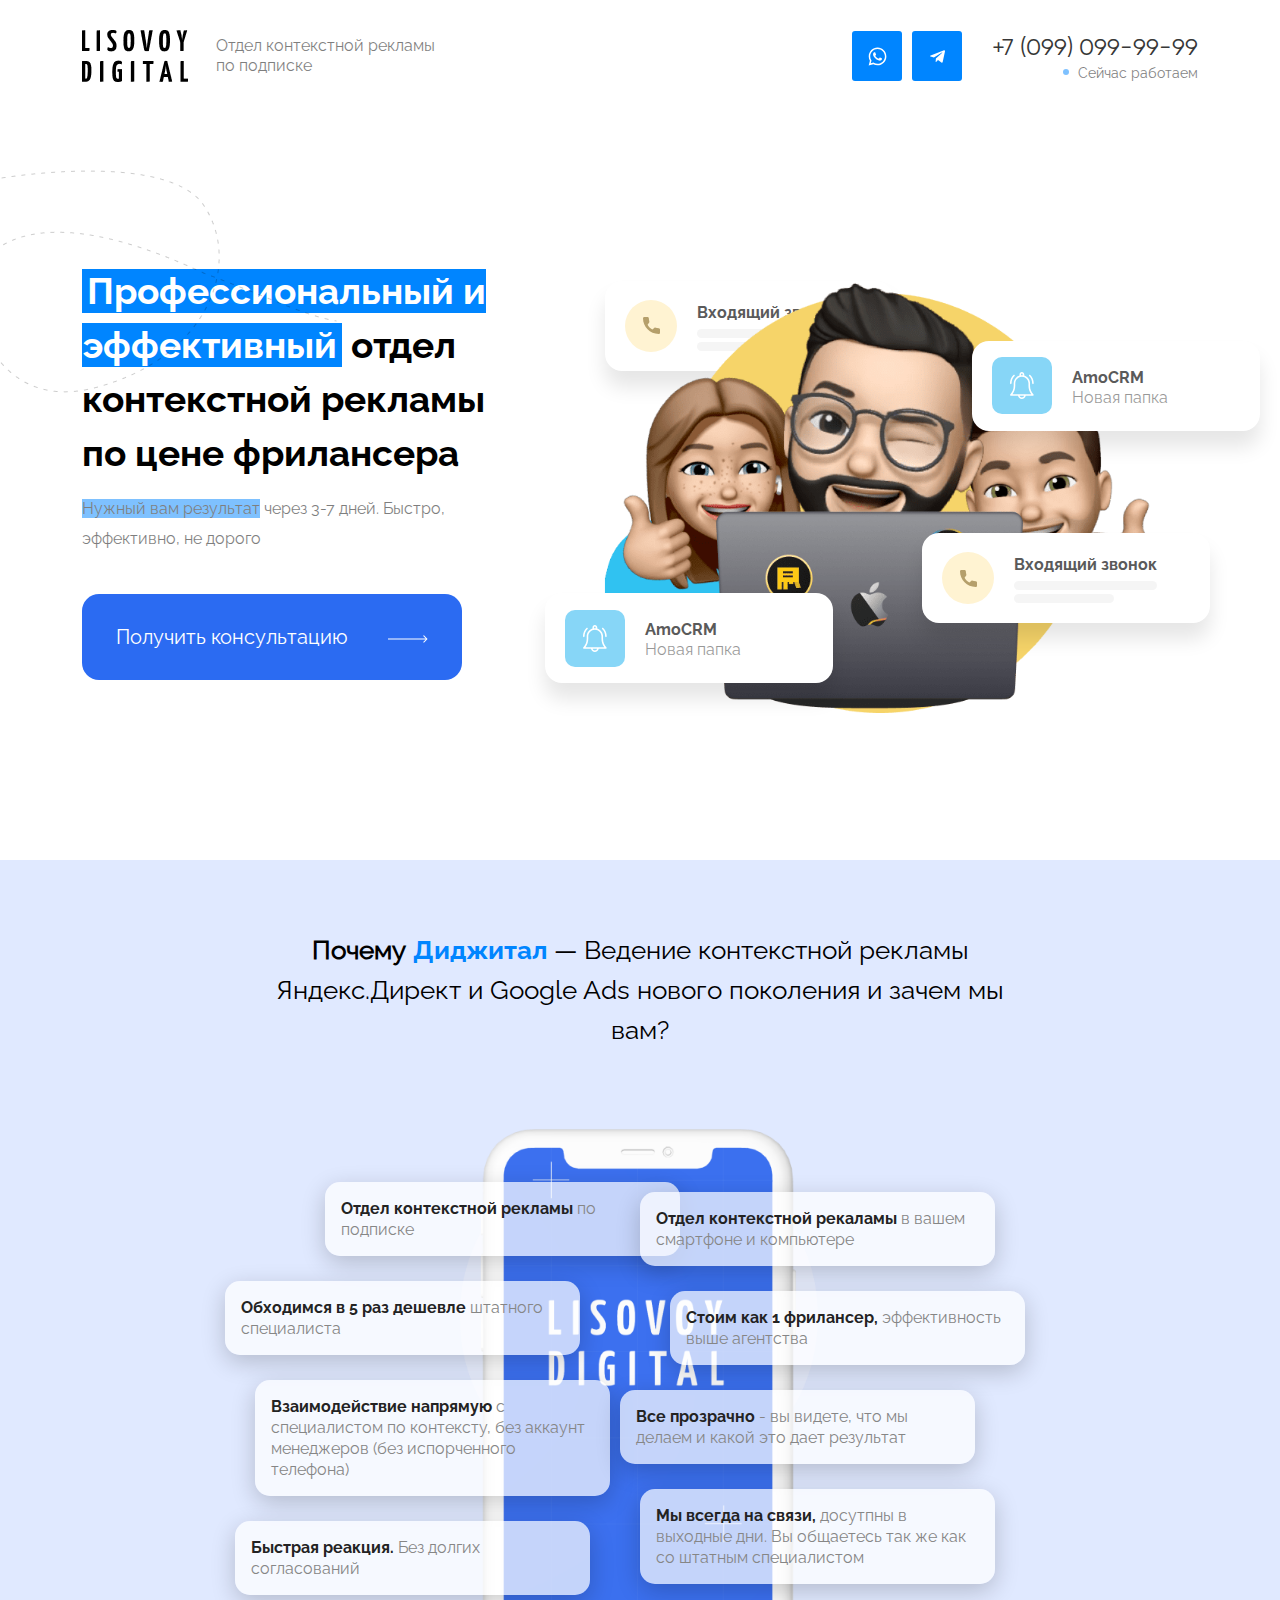
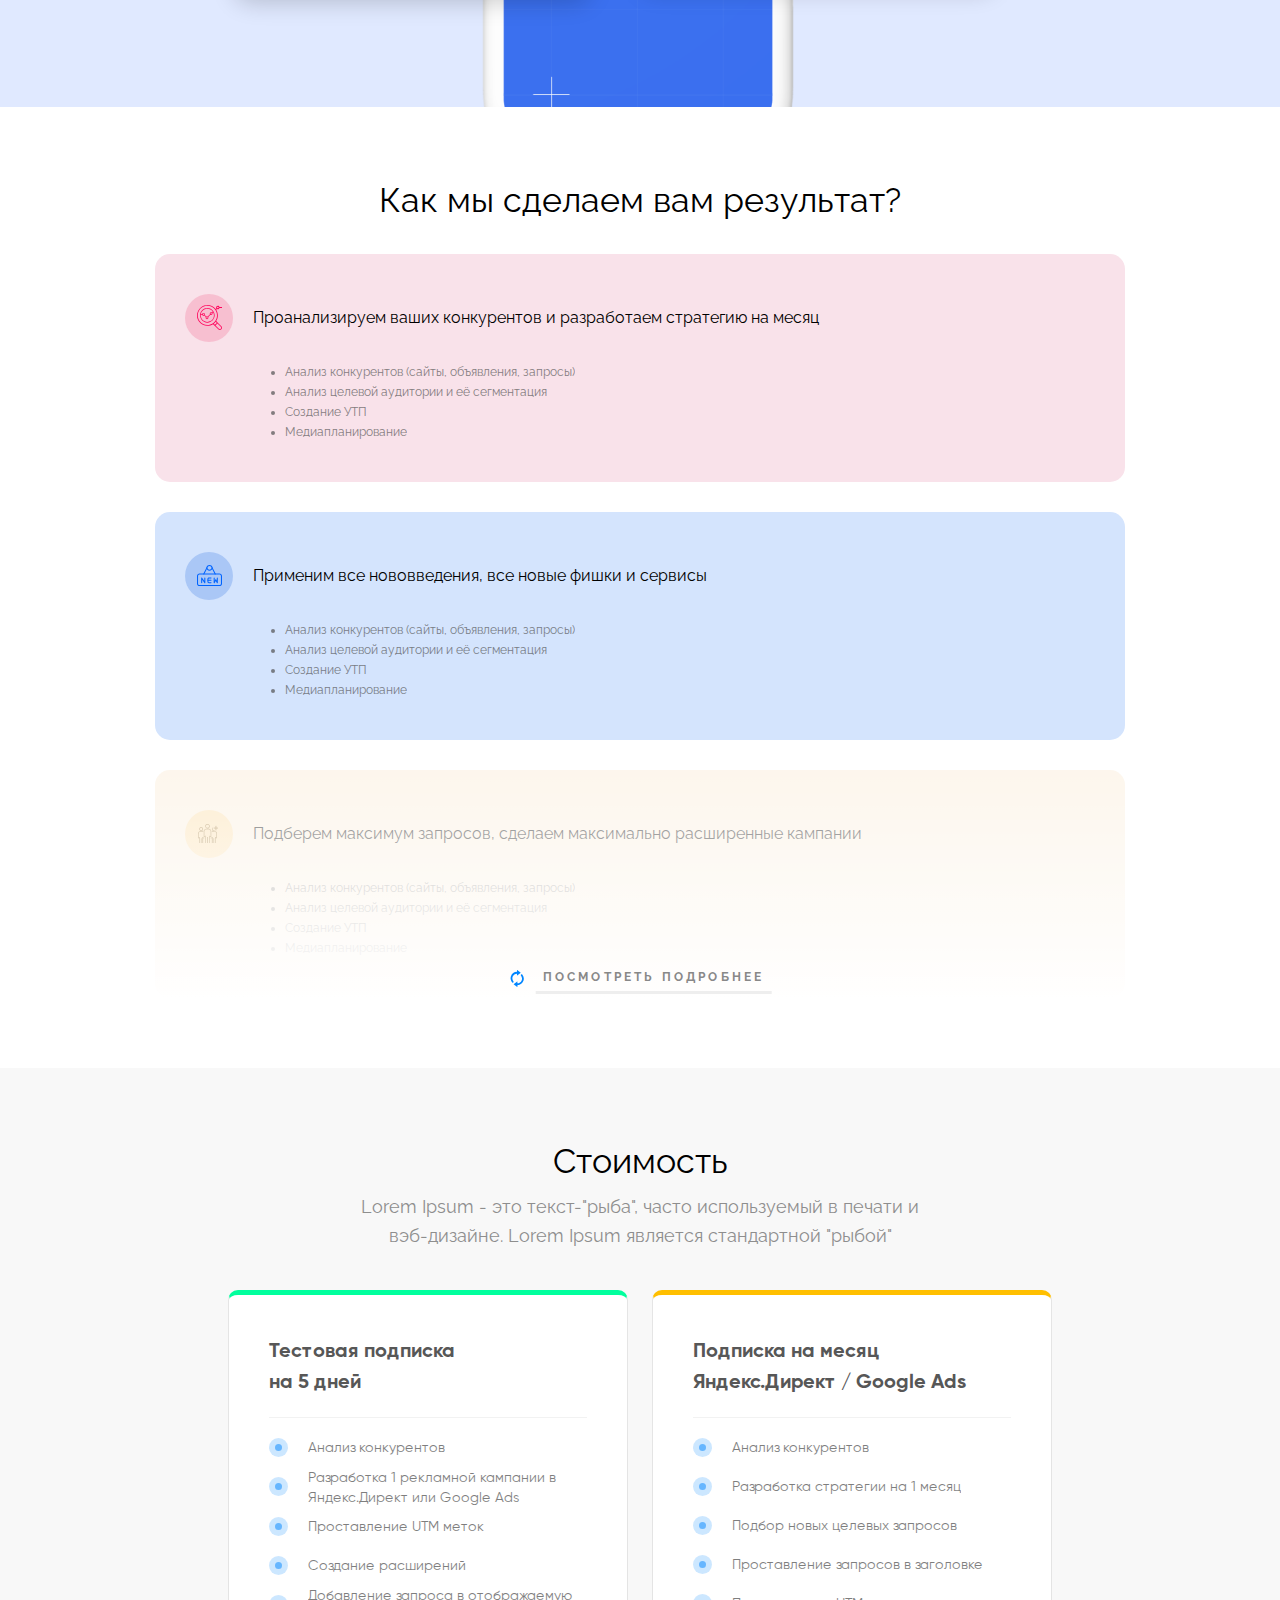
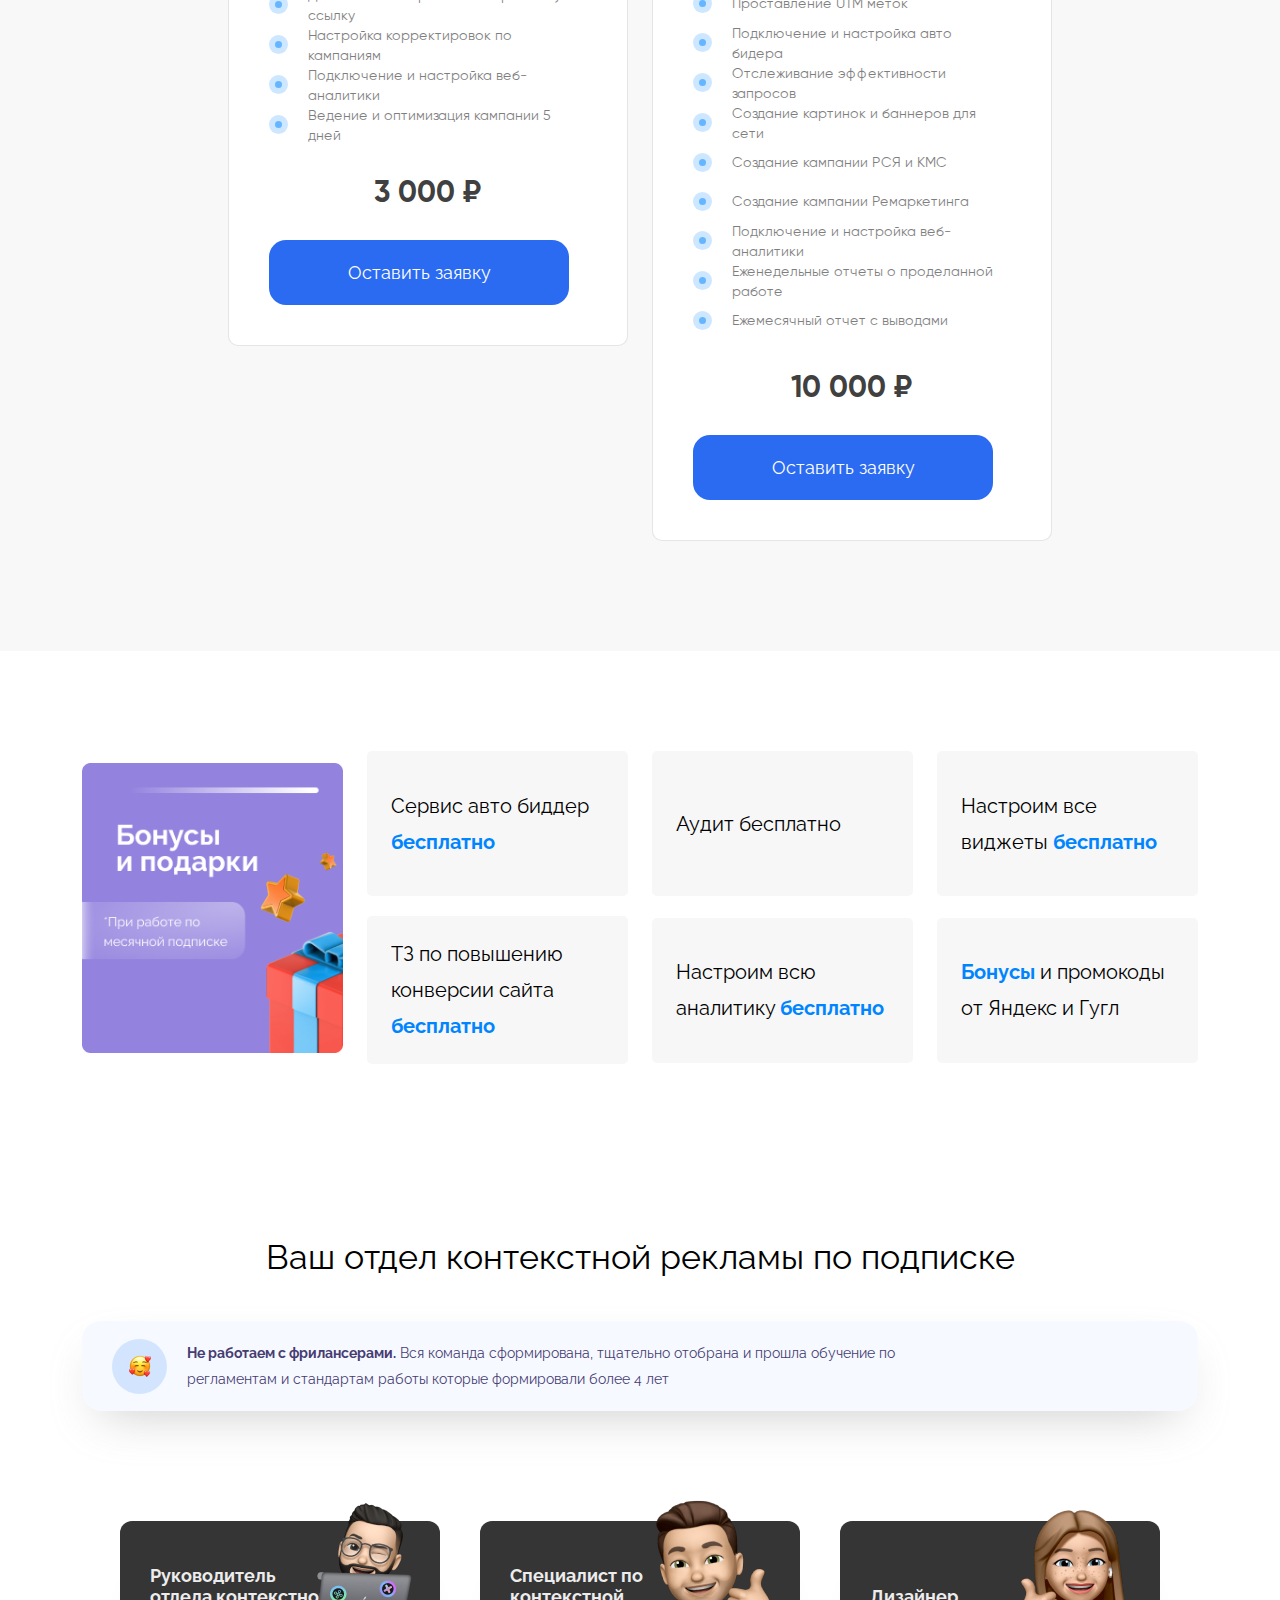
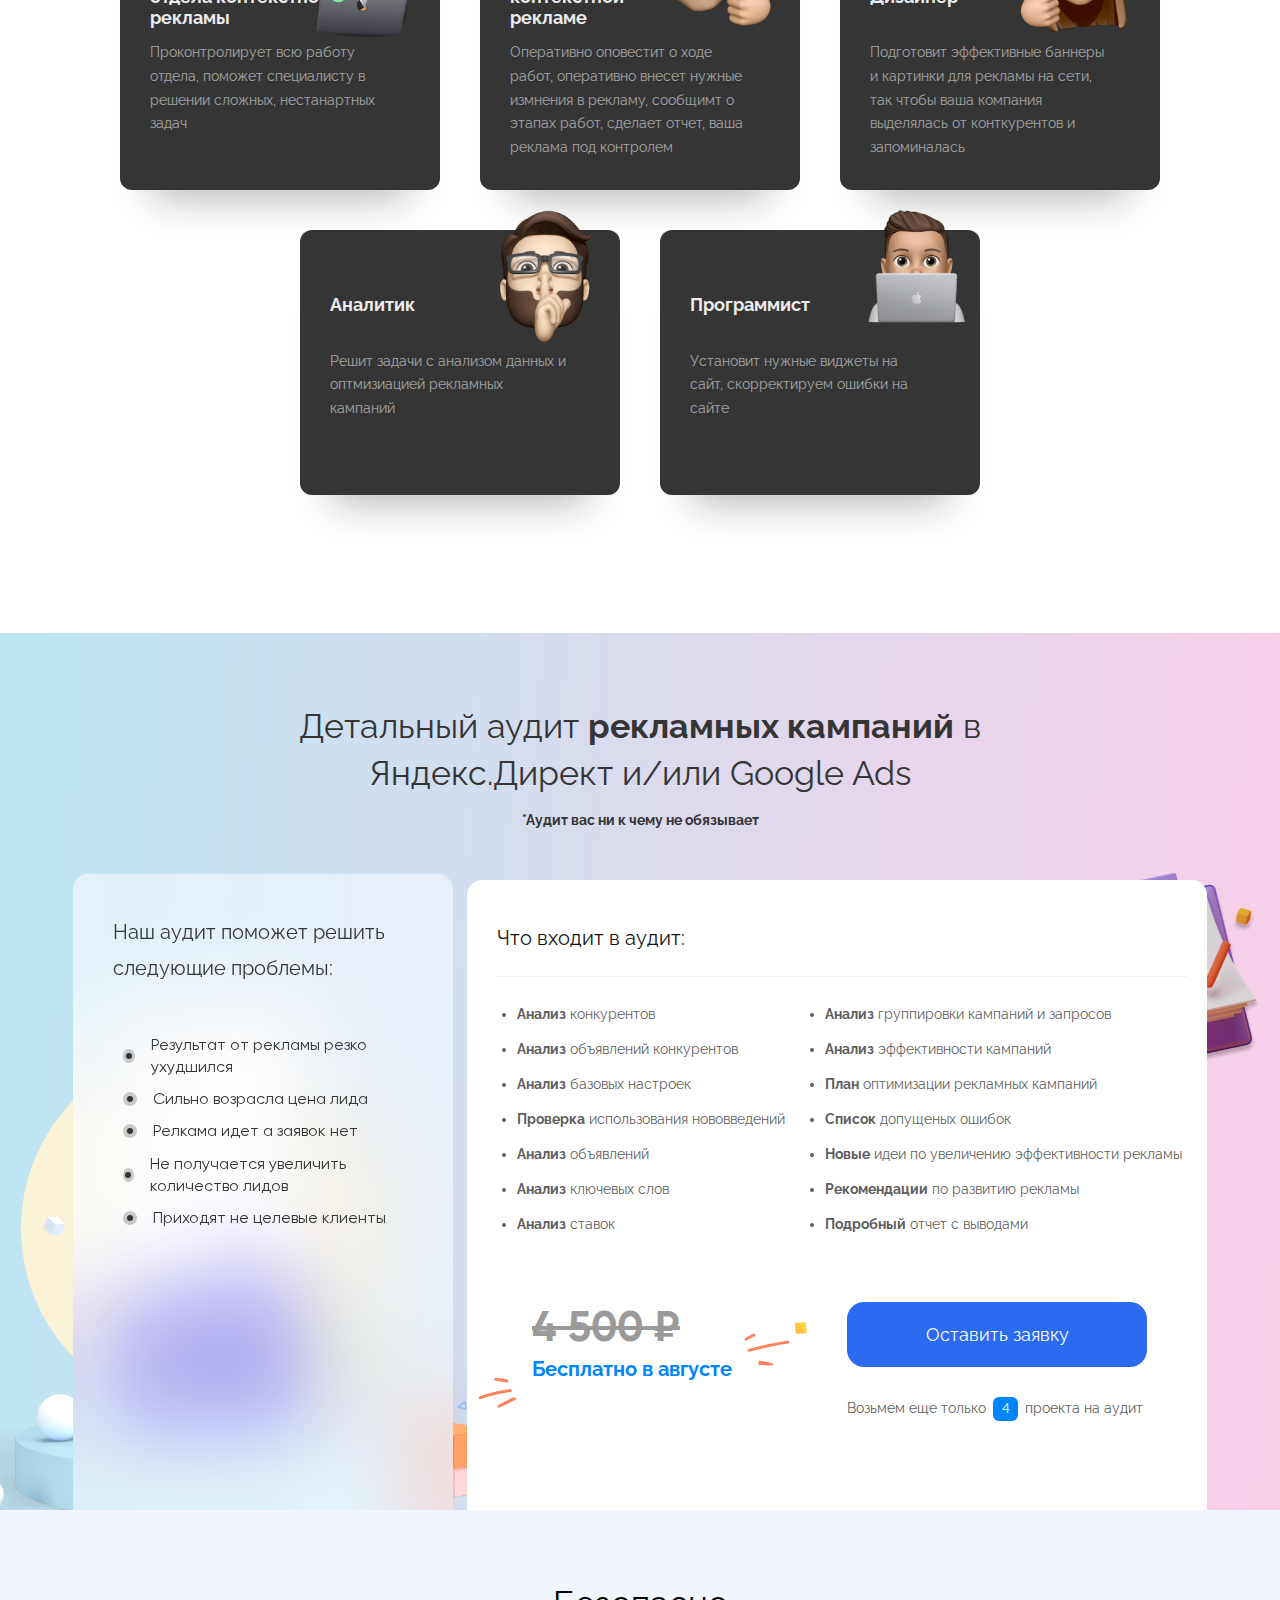
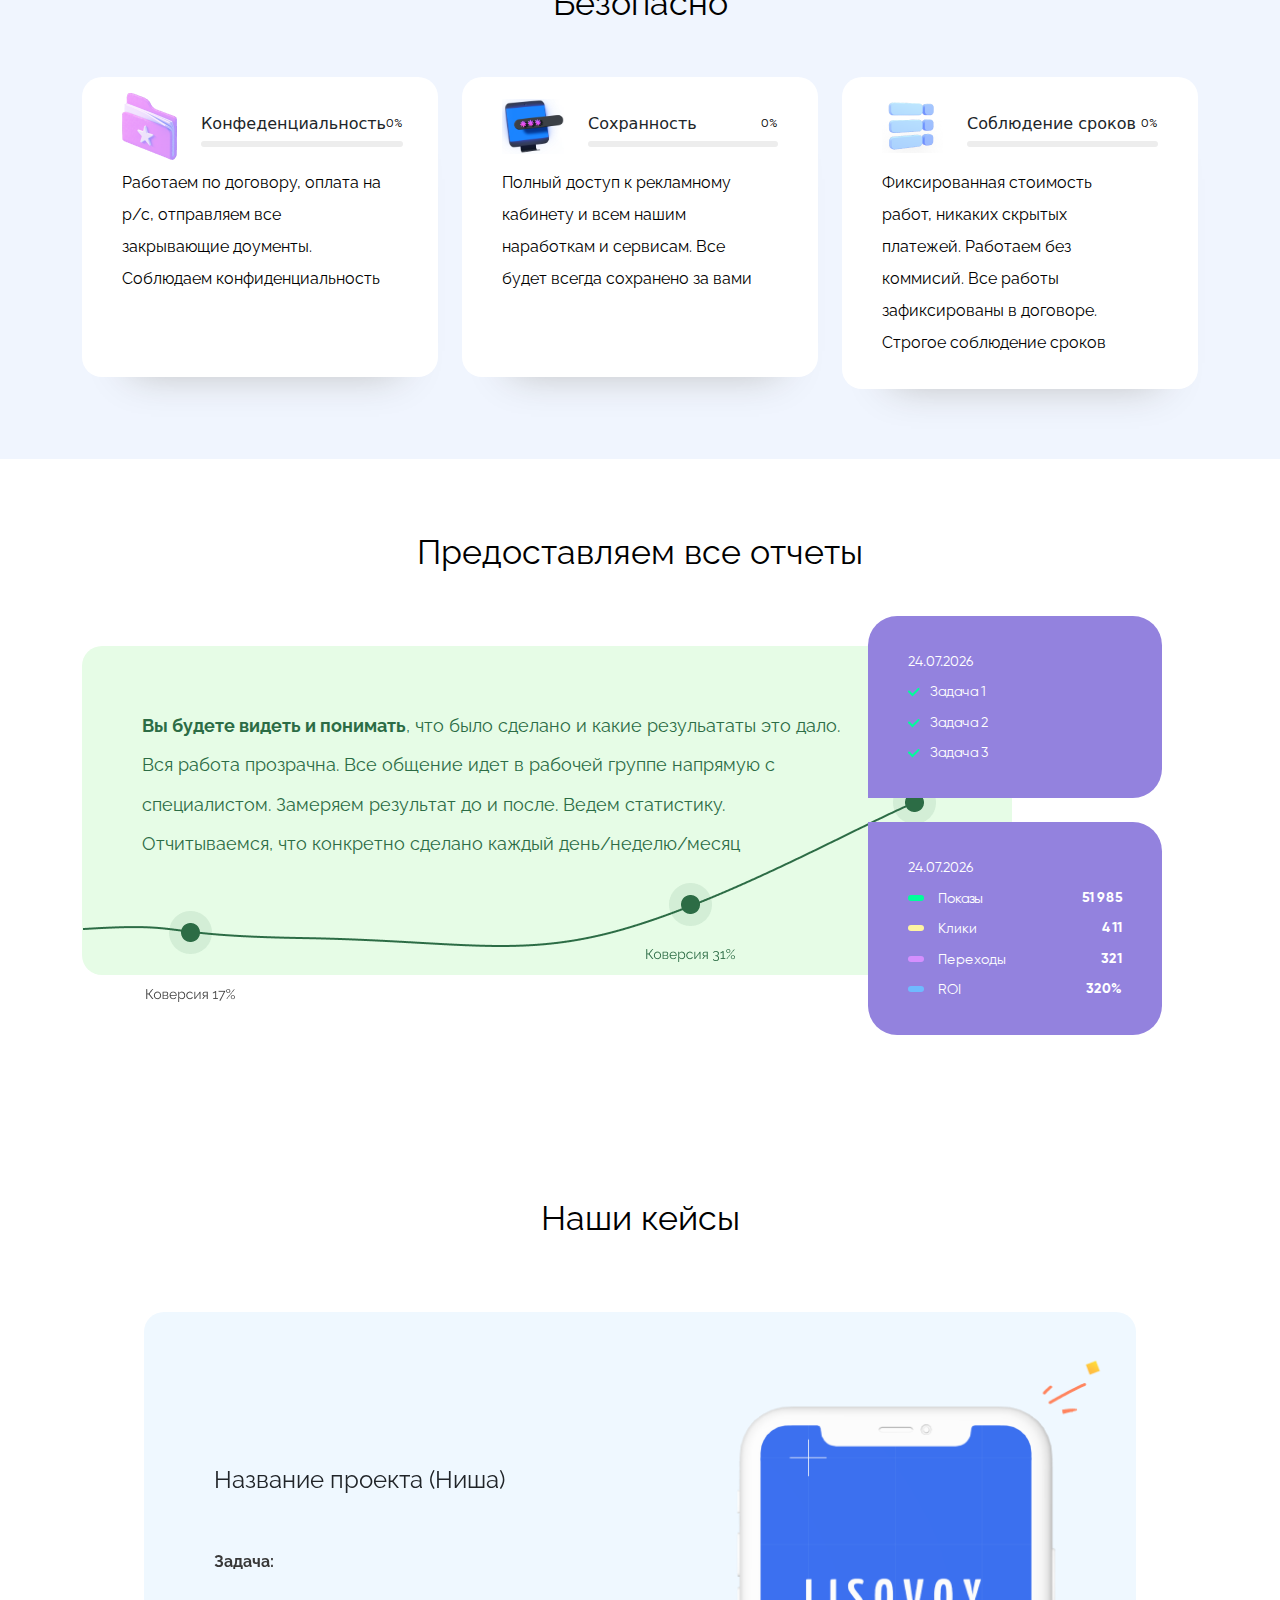
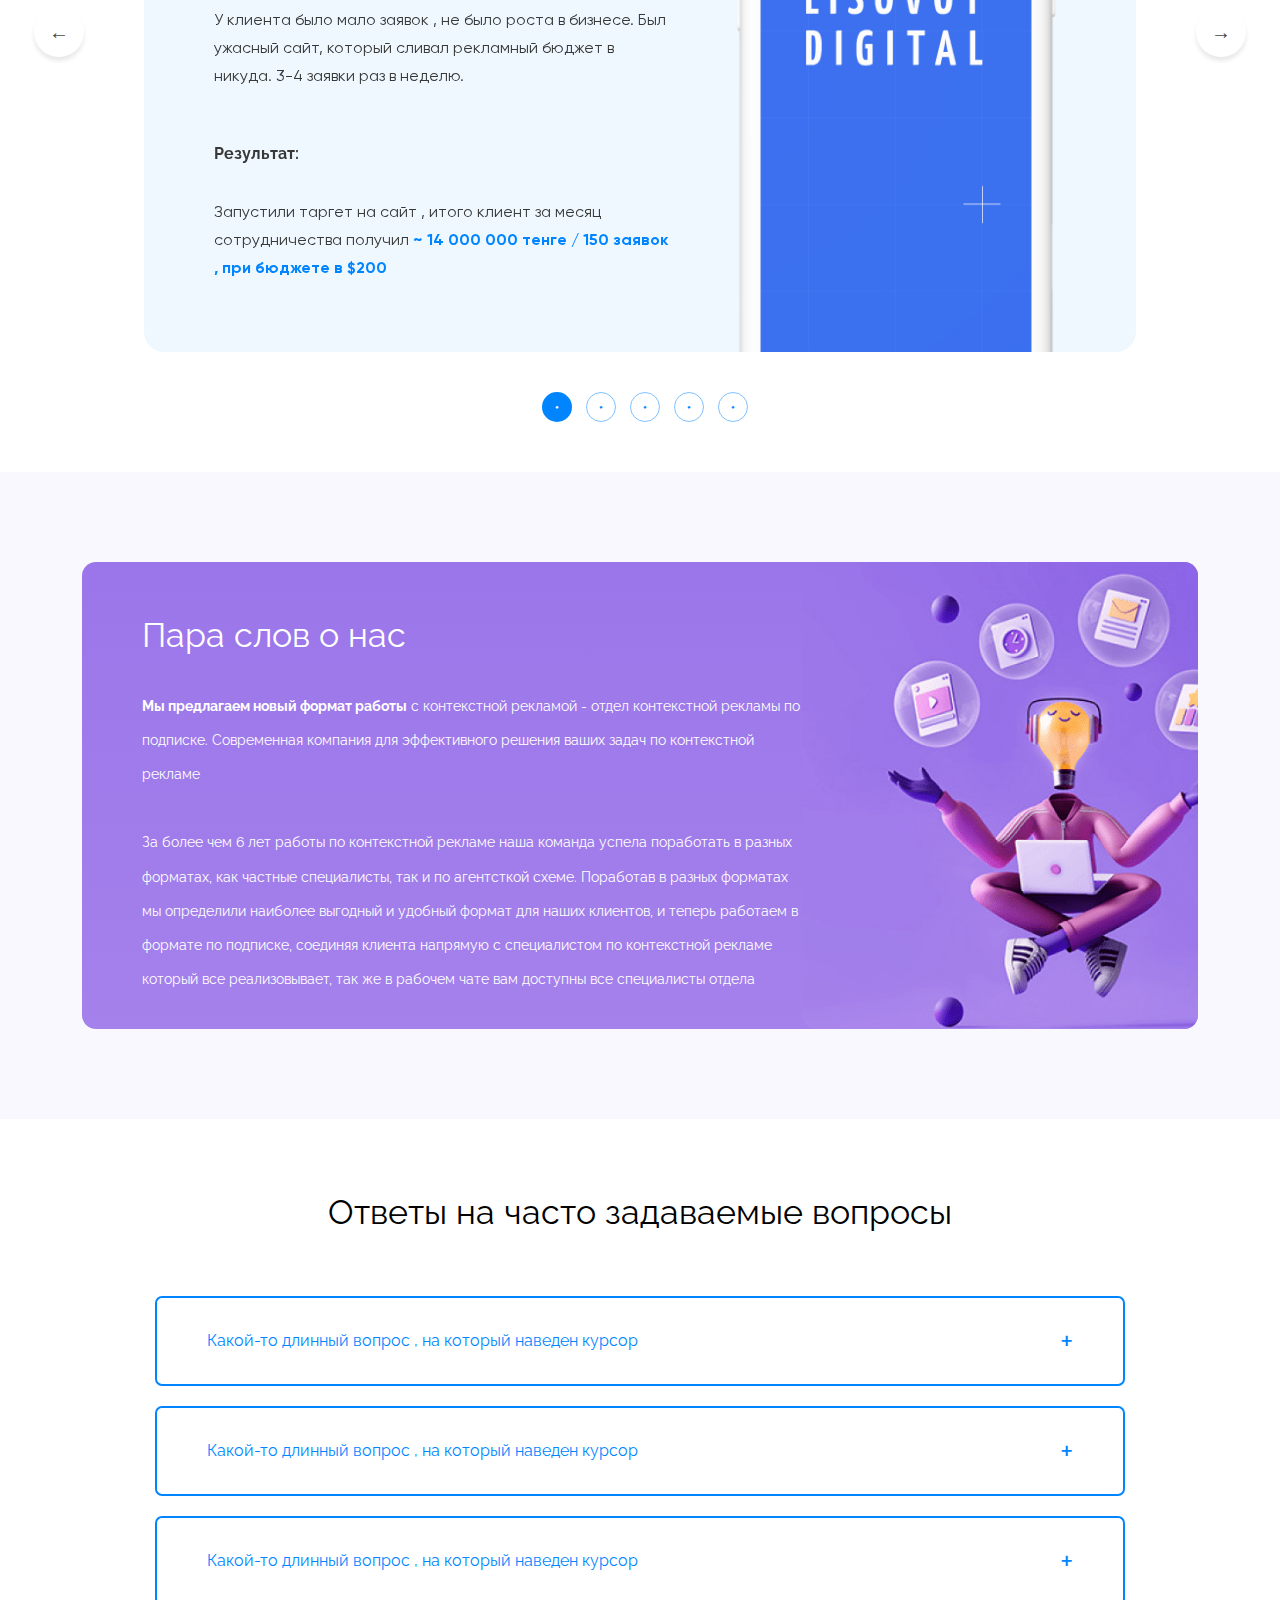
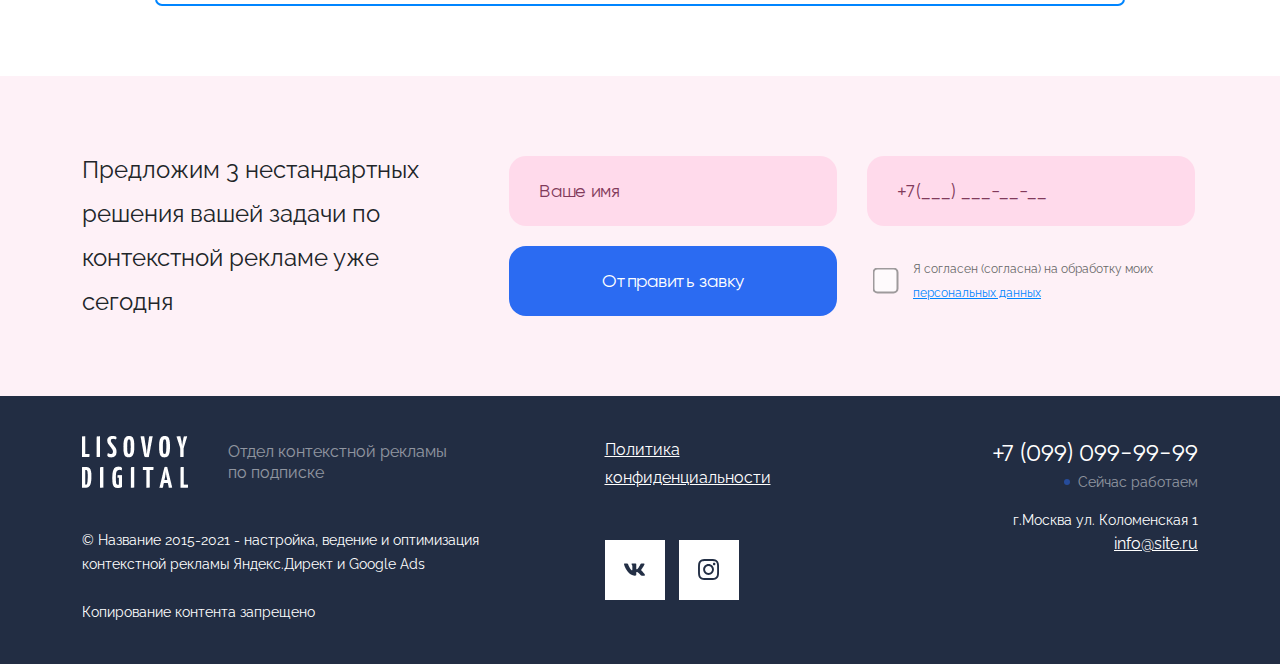
==== commit d44f430f: "dvdfvfdb" ====
--- a/index.html
+++ b/index.html
@@ -22,7 +22,7 @@
             <p>мы свяжемся с вами и проведем аудит вашего бизнеса бесплатно.</p>
             <form action="mail.php" method="POST">
                 <div>
-                    <input type="text" name="name" placeholder="Ваше имя">
+                    <input type="text" name="name" placeholder="Ваше имя" required>
                 </div>
                 <div>
                     <input name="phone" class="phone_field" type="tel" placeholder="+7(___) ___-__-__" required>
--- a/css/style.css
+++ b/css/style.css
@@ -145,6 +145,10 @@
   color: #7B7B7B;
   margin: 12px 0;
   padding: 10px 30px;
+}
+
+.form_modal .modal_content input:focus {
+  outline: none;
 }
 
 .form_modal .modal_content form button {
@@ -2153,6 +2157,7 @@
 
 #safely_section .safely_block .parent_cont img {
   margin-right: 24px;
+  width: 62px;
 }
 
 #safely_section .safely_block .parent_cont p, #safely_section .safely_block .parent_cont span {
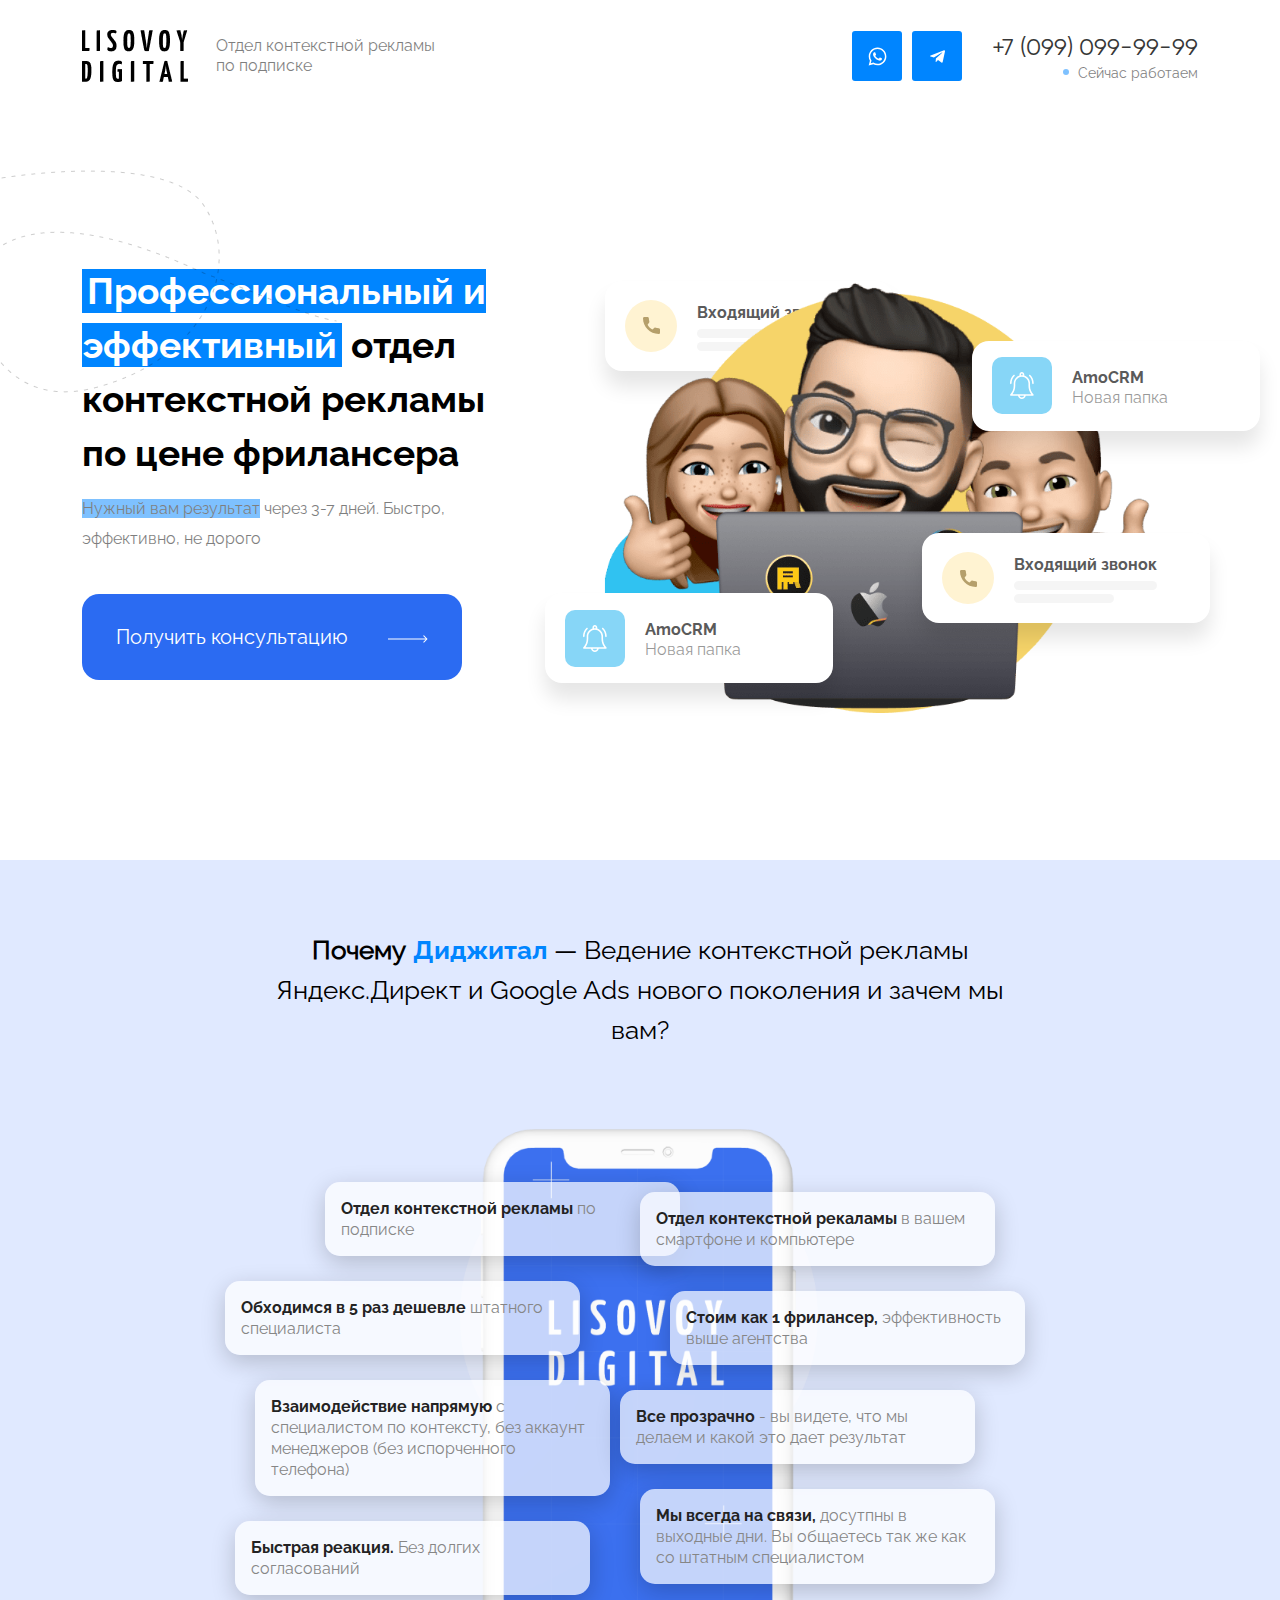
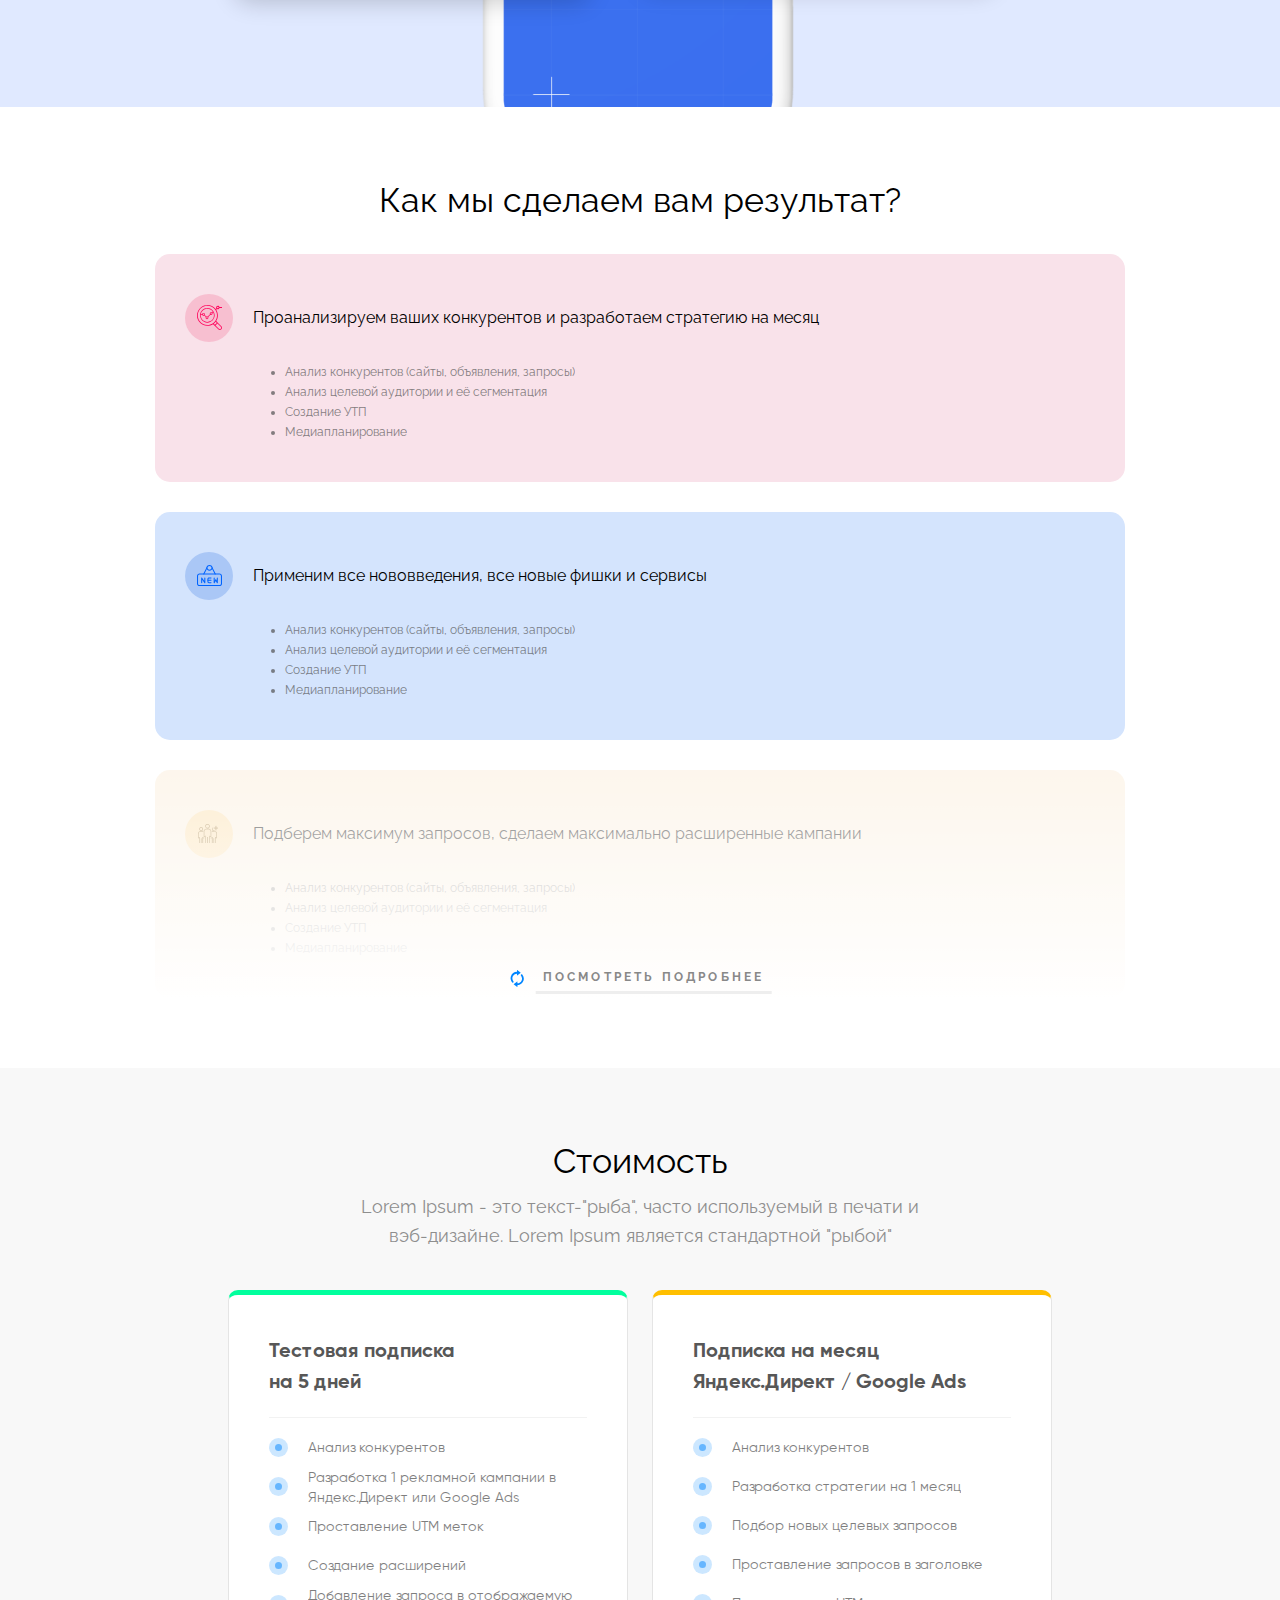
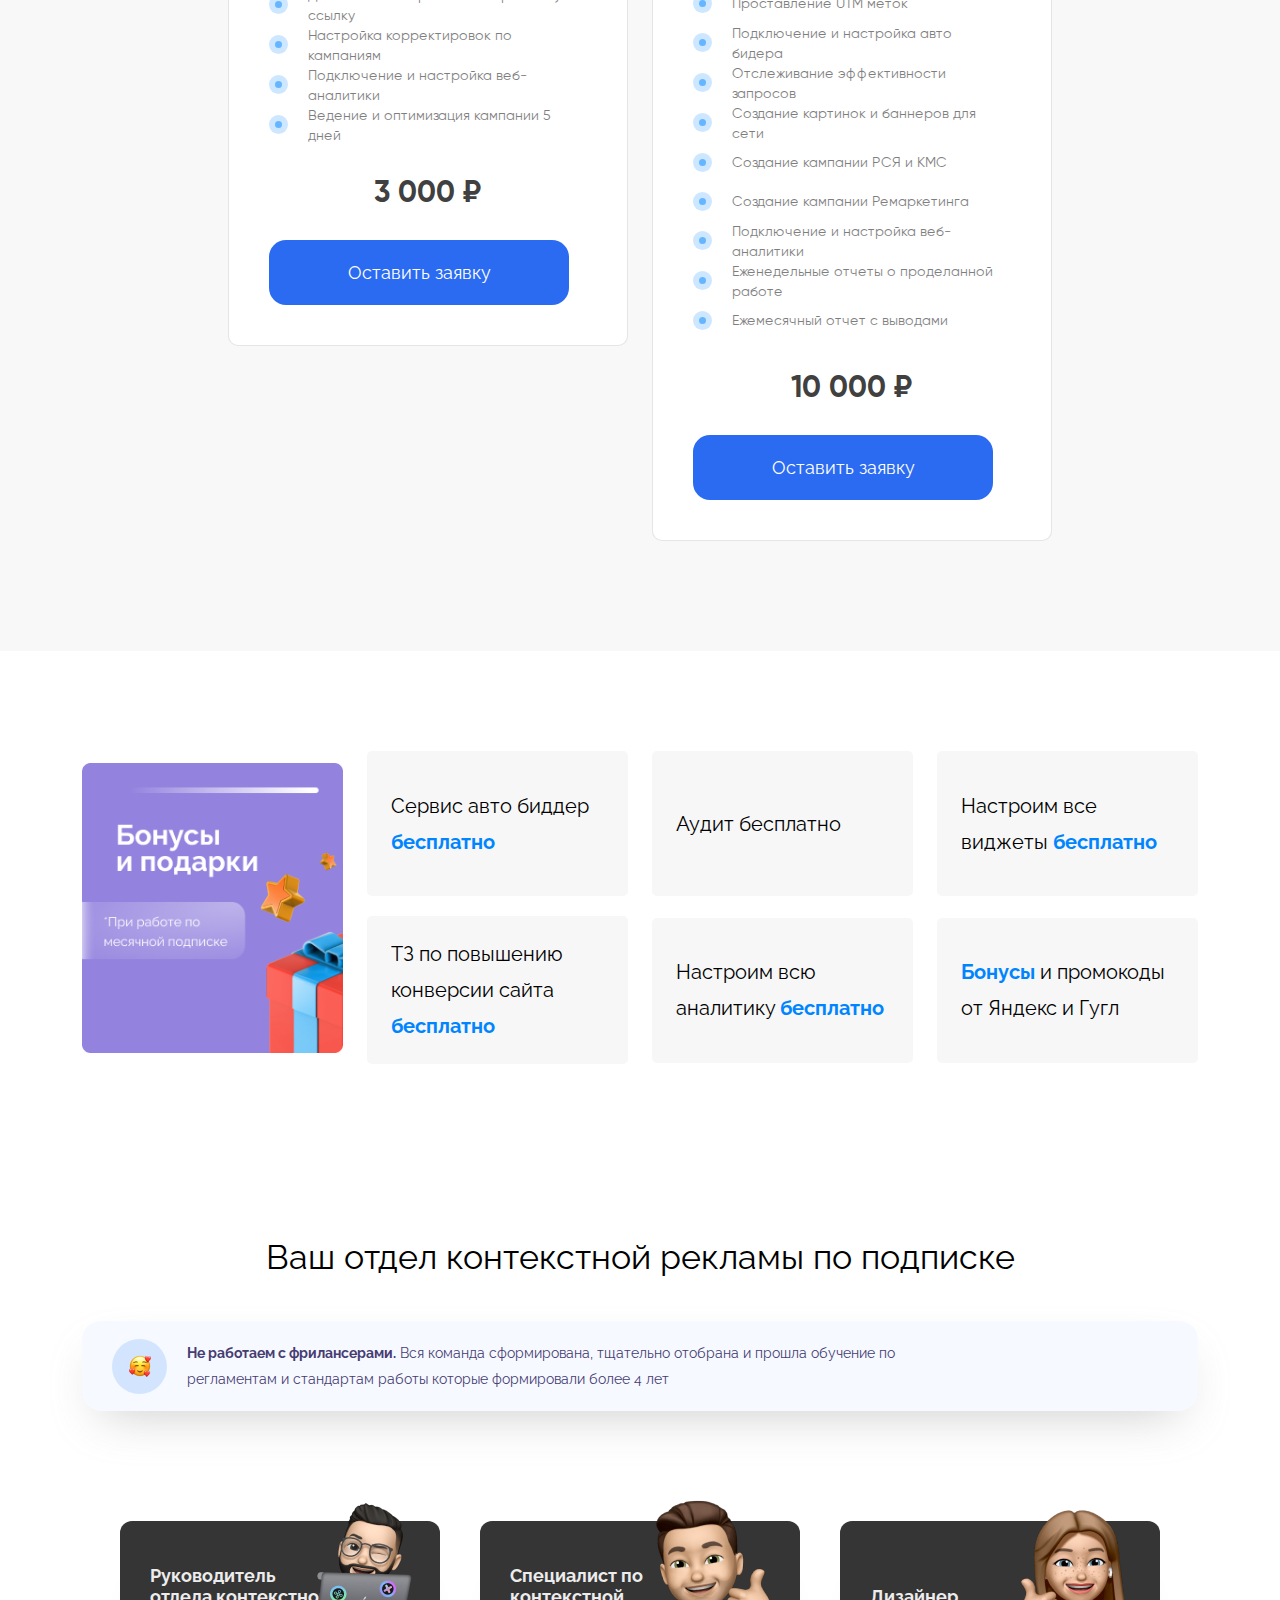
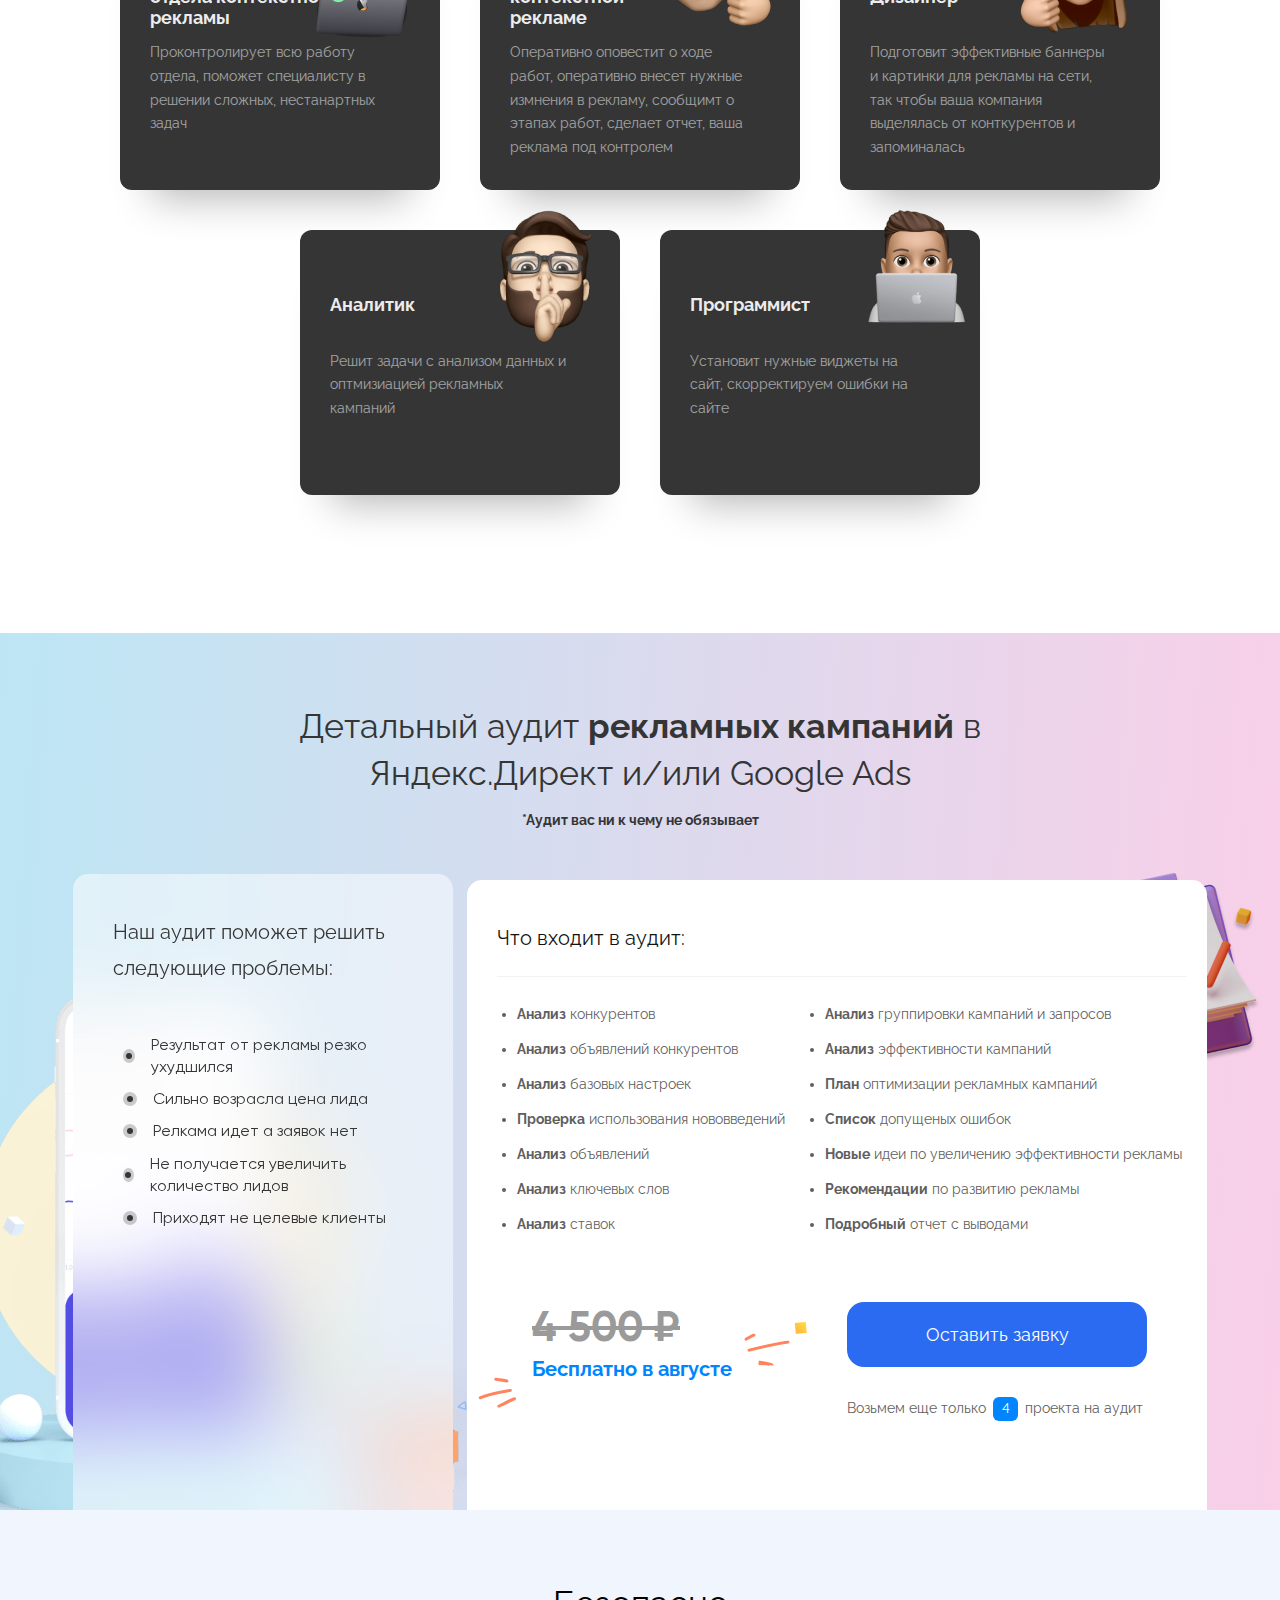
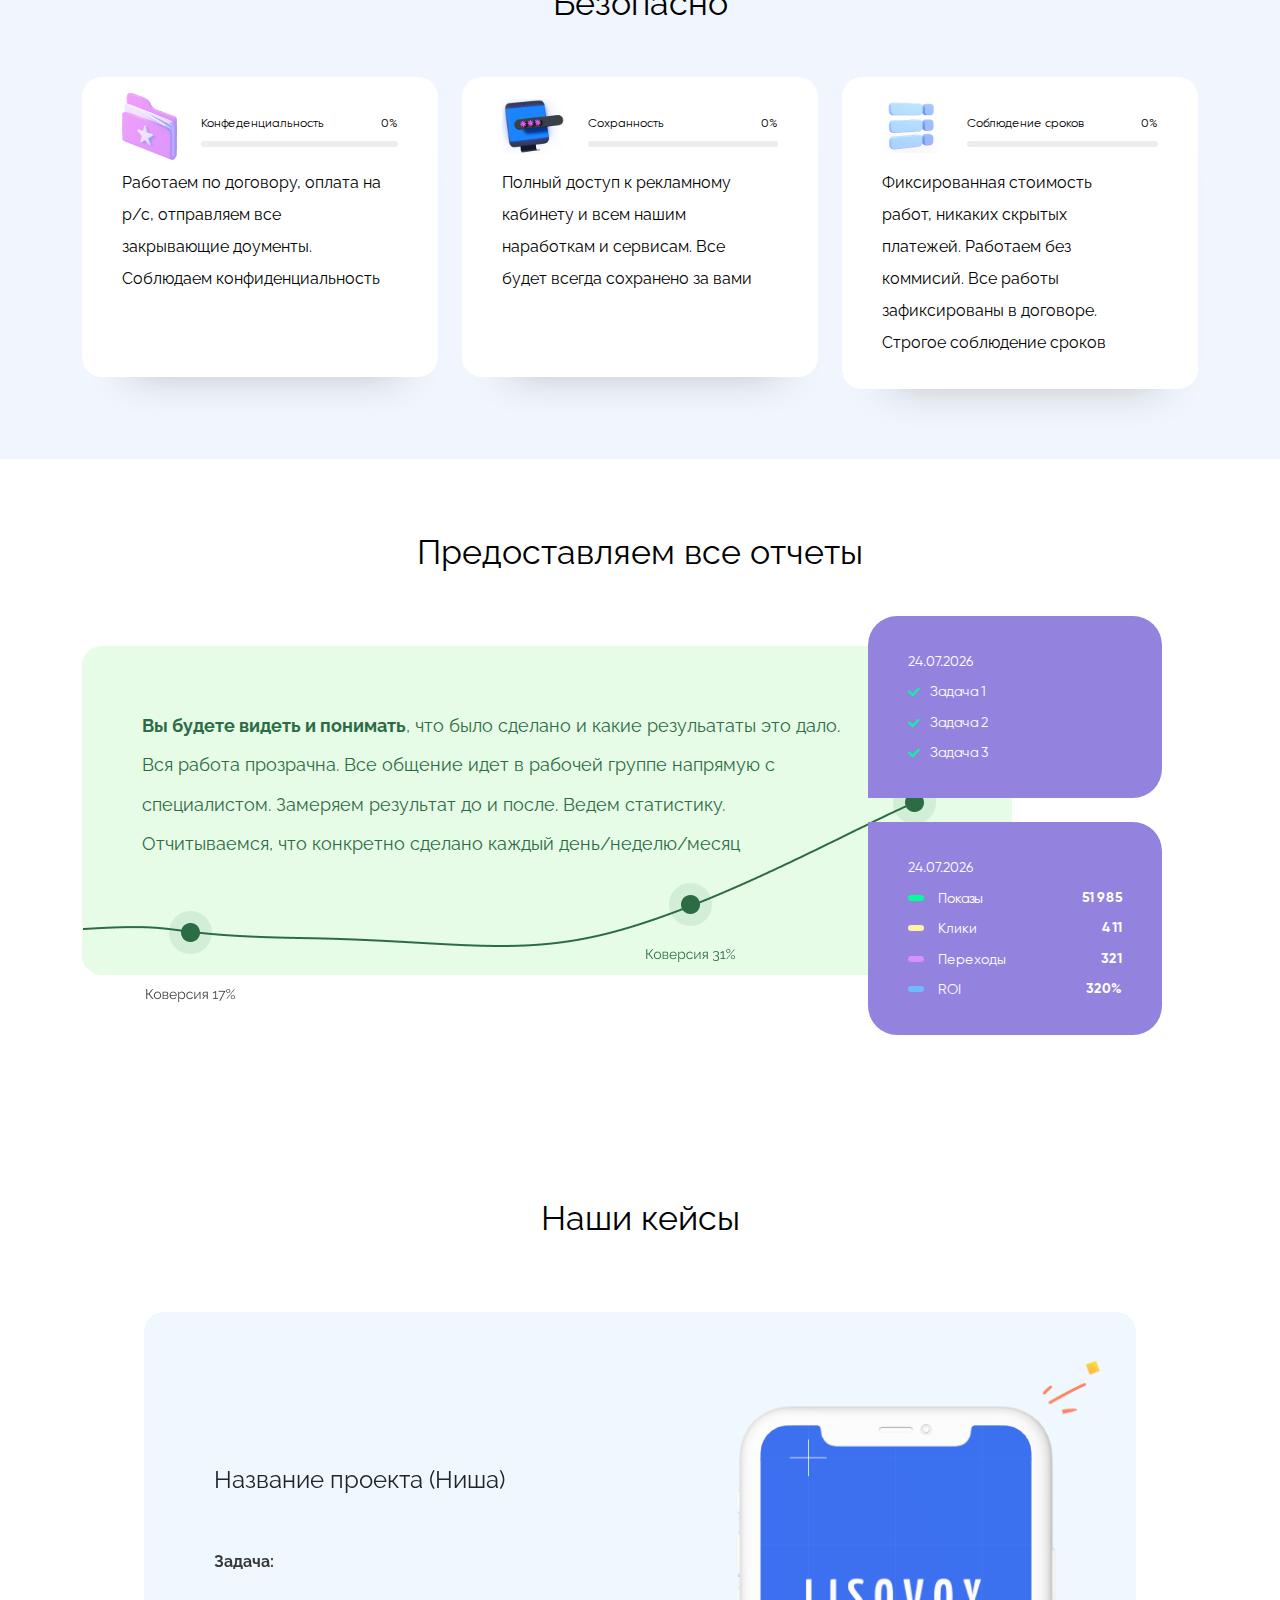
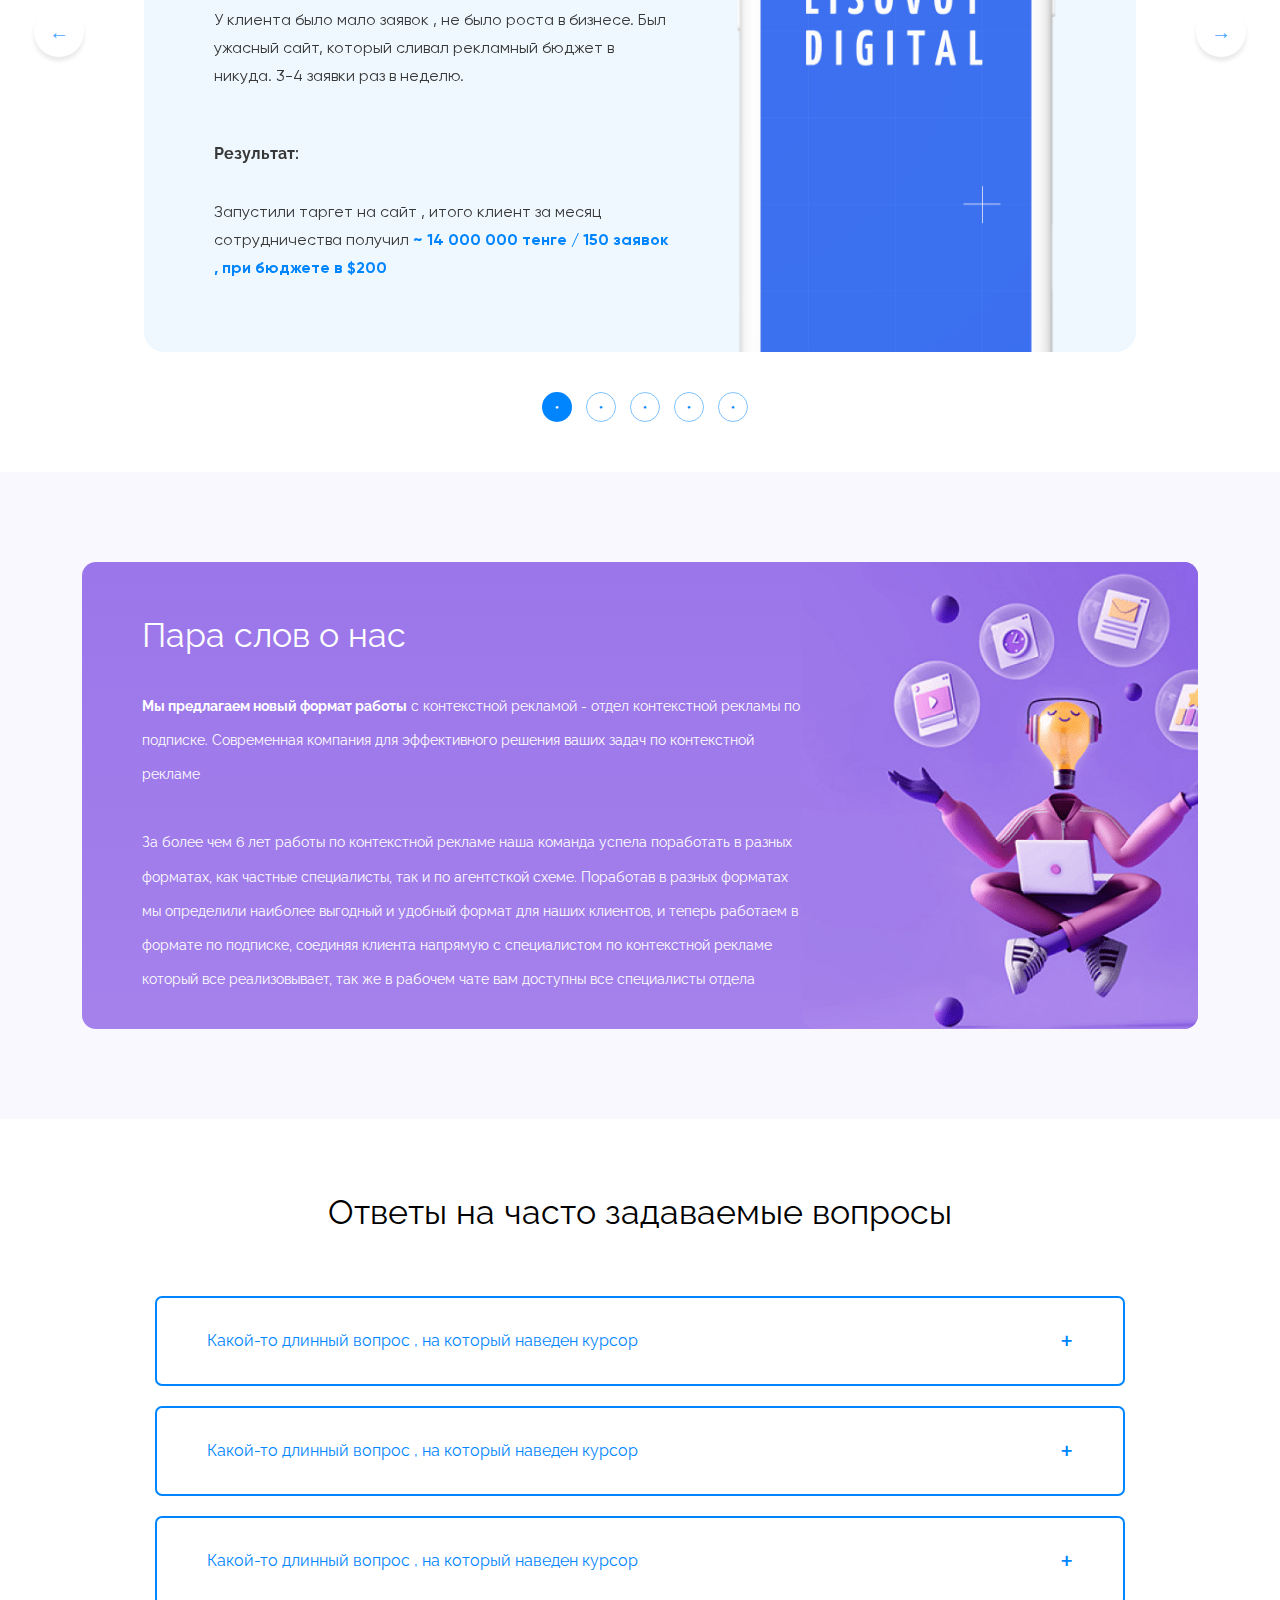
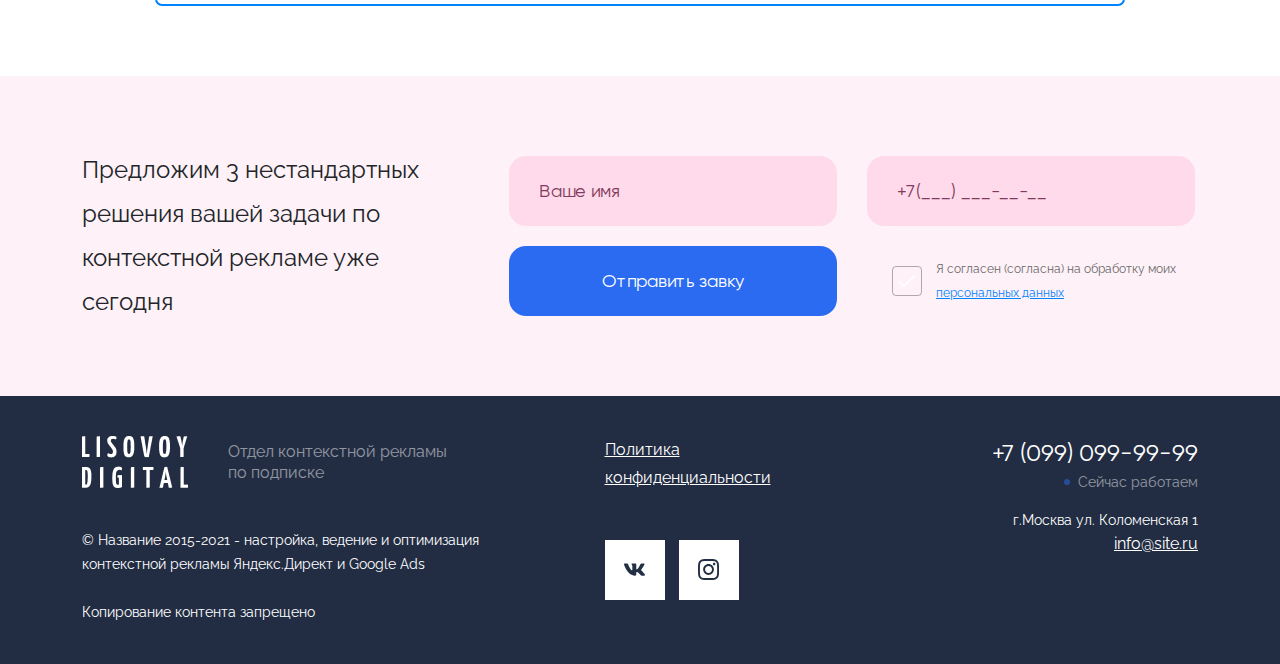
==== commit 04dd1024: "dojvofdjvopdf" ====
--- a/index.html
+++ b/index.html
@@ -12,15 +12,87 @@
 </head>
 <body>
     <div class="form_modal d-flex justify-content-center align-items-center">
-        <div class="modal_content">
+        <div class="modal_content modal_one">
             <div class="close_modal">&times;</div>
             <a href="./">
                 <img src="./img/logo.png" alt="Logo" class="img-fluid">
             </a><br/>
             <span>Отдел контекстной рекламы по подписке</span>
-            <h3>Оставьте заявку</h3>
+            <h3>Оставьте заявку(1)</h3>
             <p>мы свяжемся с вами и проведем аудит вашего бизнеса бесплатно.</p>
-            <form action="mail.php" method="POST">
+            <form action="mail_one.php" method="POST">
+                <div>
+                    <input type="text" name="name" placeholder="Ваше имя" required>
+                </div>
+                <div>
+                    <input name="phone" class="phone_field" type="tel" placeholder="+7(___) ___-__-__" required>
+                </div>
+                <button type="submit" class="d-flex align-items-center justify-content-center">
+                    Получить консультацию
+                    <svg xmlns="http://www.w3.org/2000/svg" width="40" height="8" viewBox="0 0 40 8" fill="none">
+                        <path d="M39.3536 4.35355C39.5488 4.15829 39.5488 3.84171 39.3536 3.64645L36.1716 0.464466C35.9763 0.269204 35.6597 0.269204 35.4645 0.464466C35.2692 0.659728 35.2692 0.976311 35.4645 1.17157L38.2929 4L35.4645 6.82843C35.2692 7.02369 35.2692 7.34027 35.4645 7.53553C35.6597 7.7308 35.9763 7.7308 36.1716 7.53553L39.3536 4.35355ZM0 4.5H39V3.5H0V4.5Z" fill="white"/>
+                    </svg>
+                </button>
+                <p>Нажимая кнопку, Вы принимаете Положение и Согласие на обработку персональных данных.</p>
+            </form>
+        </div>
+        <div class="modal_content modal_two">
+            <div class="close_modal">&times;</div>
+            <a href="./">
+                <img src="./img/logo.png" alt="Logo" class="img-fluid">
+            </a><br/>
+            <span>Отдел контекстной рекламы по подписке</span>
+            <h3>Оставьте заявку(2)</h3>
+            <p>мы свяжемся с вами и проведем аудит вашего бизнеса бесплатно.</p>
+            <form action="mail_two.php" method="POST">
+                <div>
+                    <input type="text" name="name" placeholder="Ваше имя" required>
+                </div>
+                <div>
+                    <input name="phone" class="phone_field" type="tel" placeholder="+7(___) ___-__-__" required>
+                </div>
+                <button type="submit" class="d-flex align-items-center justify-content-center">
+                    Получить консультацию
+                    <svg xmlns="http://www.w3.org/2000/svg" width="40" height="8" viewBox="0 0 40 8" fill="none">
+                        <path d="M39.3536 4.35355C39.5488 4.15829 39.5488 3.84171 39.3536 3.64645L36.1716 0.464466C35.9763 0.269204 35.6597 0.269204 35.4645 0.464466C35.2692 0.659728 35.2692 0.976311 35.4645 1.17157L38.2929 4L35.4645 6.82843C35.2692 7.02369 35.2692 7.34027 35.4645 7.53553C35.6597 7.7308 35.9763 7.7308 36.1716 7.53553L39.3536 4.35355ZM0 4.5H39V3.5H0V4.5Z" fill="white"/>
+                    </svg>
+                </button>
+                <p>Нажимая кнопку, Вы принимаете Положение и Согласие на обработку персональных данных.</p>
+            </form>
+        </div>
+        <div class="modal_content modal_three">
+            <div class="close_modal">&times;</div>
+            <a href="./">
+                <img src="./img/logo.png" alt="Logo" class="img-fluid">
+            </a><br/>
+            <span>Отдел контекстной рекламы по подписке</span>
+            <h3>Оставьте заявку(3)</h3>
+            <p>мы свяжемся с вами и проведем аудит вашего бизнеса бесплатно.</p>
+            <form action="mail_three.php" method="POST">
+                <div>
+                    <input type="text" name="name" placeholder="Ваше имя" required>
+                </div>
+                <div>
+                    <input name="phone" class="phone_field" type="tel" placeholder="+7(___) ___-__-__" required>
+                </div>
+                <button type="submit" class="d-flex align-items-center justify-content-center">
+                    Получить консультацию
+                    <svg xmlns="http://www.w3.org/2000/svg" width="40" height="8" viewBox="0 0 40 8" fill="none">
+                        <path d="M39.3536 4.35355C39.5488 4.15829 39.5488 3.84171 39.3536 3.64645L36.1716 0.464466C35.9763 0.269204 35.6597 0.269204 35.4645 0.464466C35.2692 0.659728 35.2692 0.976311 35.4645 1.17157L38.2929 4L35.4645 6.82843C35.2692 7.02369 35.2692 7.34027 35.4645 7.53553C35.6597 7.7308 35.9763 7.7308 36.1716 7.53553L39.3536 4.35355ZM0 4.5H39V3.5H0V4.5Z" fill="white"/>
+                    </svg>
+                </button>
+                <p>Нажимая кнопку, Вы принимаете Положение и Согласие на обработку персональных данных.</p>
+            </form>
+        </div>
+        <div class="modal_content modal_four">
+            <div class="close_modal">&times;</div>
+            <a href="./">
+                <img src="./img/logo.png" alt="Logo" class="img-fluid">
+            </a><br/>
+            <span>Отдел контекстной рекламы по подписке</span>
+            <h3>Оставьте заявку(4)</h3>
+            <p>мы свяжемся с вами и проведем аудит вашего бизнеса бесплатно.</p>
+            <form action="mail_four.php" method="POST">
                 <div>
                     <input type="text" name="name" placeholder="Ваше имя" required>
                 </div>
@@ -112,7 +184,7 @@
                     <p>
                         <span>Нужный вам результат</span> через 3-7 дней. Быстро, эффективно, не дорого
                     </p>
-                    <button class="open_modal d-flex align-items-center justify-content-center">
+                    <button class="open_modal open_modal_one d-flex align-items-center justify-content-center">
                         Получить консультацию
                         <svg xmlns="http://www.w3.org/2000/svg" width="40" height="8" viewBox="0 0 40 8" fill="none">
                             <path d="M39.3536 4.35355C39.5488 4.15829 39.5488 3.84171 39.3536 3.64645L36.1716 0.464466C35.9763 0.269204 35.6597 0.269204 35.4645 0.464466C35.2692 0.659728 35.2692 0.976311 35.4645 1.17157L38.2929 4L35.4645 6.82843C35.2692 7.02369 35.2692 7.34027 35.4645 7.53553C35.6597 7.7308 35.9763 7.7308 36.1716 7.53553L39.3536 4.35355ZM0 4.5H39V3.5H0V4.5Z" fill="white"/>
@@ -472,7 +544,7 @@
                                 <p>Ведение и оптимизация кампании 5 дней</p>
                             </div>
                             <div class="cost">3 000 ₽</div>
-                            <button class="open_modal">Оставить заявку</button>
+                            <button class="open_modal open_modal_two">Оставить заявку</button>
                         </div>
                     </div>
                 </div>
@@ -558,7 +630,7 @@
                             <p>Ежемесячный отчет с выводами</p>
                         </div>
                         <div class="cost">10 000 ₽</div>
-                        <button class="open_modal">Оставить заявку</button>
+                        <button class="open_modal open_modal_three">Оставить заявку</button>
                     </div>
                 </div>
             </div>
@@ -705,7 +777,7 @@
                                 <img src="./img/img-two.png" alt="image" class="img-fluid img_two">
                             </div>
                             <div>
-                                <button class="open_modal">Оставить заявку</button>
+                                <button class="open_modal open_modal_four">Оставить заявку</button>
                                 <p class="d-flex align-items-center cost_txt">Возьмем еще только 
                                     <span class="d-flex justify-content-center align-items-center">4</span> 
                                     проекта на аудит
@@ -726,7 +798,8 @@
                         <div class="parent_cont d-flex align-items-center">
                             <img src="./img/safely1.png" alt="safely image" class="img-fluid">
                             <div class="w-100">
-                                <div class="_to_show_elem d-flex justify-content-between align-items-center">Конфеденциальность
+                                <div class="_to_show_elem d-flex justify-content-between align-items-center">
+                                    <p>Конфеденциальность</p>
                                     <div class="d-flex align-items-center">
                                         <p class="counter" akhi="100">0</p>
                                         <span>%</span>
@@ -747,7 +820,8 @@
                         <div class="parent_cont d-flex align-items-center">
                             <img src="./img/safely2.png" alt="safely image" class="img-fluid">
                             <div class="w-100">
-                                <div class="_to_show_elem d-flex justify-content-between align-items-center">Сохранность
+                                <div class="_to_show_elem d-flex justify-content-between align-items-center">
+                                    <p>Сохранность</p>
                                     <div class="d-flex align-items-center">
                                         <p class="counter" akhi="100">0</p>
                                         <span>%</span>
@@ -768,7 +842,8 @@
                         <div class="parent_cont d-flex align-items-center">
                             <img src="./img/safely3.png" alt="safely image" class="img-fluid">
                             <div class="w-100">
-                                <div class="_to_show_elem d-flex justify-content-between align-items-center">Соблюдение сроков
+                                <div class="_to_show_elem d-flex justify-content-between align-items-center">
+                                    <p>Соблюдение сроков</p>
                                     <div class="d-flex align-items-center">
                                         <p class="counter" akhi="100">0</p>
                                         <span>%</span>
@@ -1021,7 +1096,12 @@
                             <input name="phone" id="phone" class="input_field phone_field" type="tel" placeholder="+7(___) ___-__-__" required>
                             <button type="submit">Отправить завку</button>
                             <div class="select_block d-flex align-items-center">
-                                <input type="checkbox" required>
+                                <input type="checkbox" id="check" required>
+                                <label class="check_label d-flex justify-content-center align-items-center" for="check" required>
+                                    <svg xmlns="http://www.w3.org/2000/svg" xmlns:xlink="http://www.w3.org/1999/xlink" version="1.1" id="Layer_1" x="0px" y="0px" viewBox="0 0 512 512" style="enable-background:new 0 0 512 512;" xml:space="preserve">
+                                        <path d="M504.502,75.496c-9.997-9.998-26.205-9.998-36.204,0L161.594,382.203L43.702,264.311c-9.997-9.998-26.205-9.997-36.204,0    c-9.998,9.997-9.998,26.205,0,36.203l135.994,135.992c9.994,9.997,26.214,9.99,36.204,0L504.502,111.7    C514.5,101.703,514.499,85.494,504.502,75.496z"/>                                            
+                                    </svg>
+                                </label>
                                 <p>Я согласен (согласна) на обработку моих <a href="#">персональных данных</a></p>
                             </div>
                         </div>
--- a/css/style.css
+++ b/css/style.css
@@ -55,11 +55,15 @@
   visibility: hidden;
   -webkit-transition: .3s;
   transition: .3s;
+  -webkit-transform: scale(1.3);
+          transform: scale(1.3);
 }
 
 .form_modal._show {
   opacity: 1;
   visibility: visible;
+  -webkit-transform: scale(1);
+          transform: scale(1);
 }
 
 .form_modal .modal_content {
@@ -74,13 +78,7 @@
   position: relative;
   -webkit-transition: .3s;
   transition: .3s;
-  -webkit-transform: translate(0, 90px);
-          transform: translate(0, 90px);
-}
-
-.form_modal .modal_content.active {
-  -webkit-transform: translate(0, 0);
-          transform: translate(0, 0);
+  display: none;
 }
 
 @media (max-width: 576px) {
@@ -132,14 +130,14 @@
   margin: 0 auto;
 }
 
-.form_modal .modal_content input {
+.form_modal .modal_content form input {
   max-width: 300px;
   width: 100%;
   height: 70px;
   background: #DEDFE1;
   border-radius: 5px;
   border: none;
-  font-family: 'Raleway-Regular';
+  font-family: 'Gilroy-Regular';
   font-size: 16px;
   line-height: 21px;
   color: #7B7B7B;
@@ -147,7 +145,7 @@
   padding: 10px 30px;
 }
 
-.form_modal .modal_content input:focus {
+.form_modal .modal_content form input:focus {
   outline: none;
 }
 
@@ -190,6 +188,22 @@
   opacity: 0.4;
 }
 
+.form_modal .modal_one.active {
+  display: block;
+}
+
+.form_modal .modal_two.active {
+  display: block;
+}
+
+.form_modal .modal_three.active {
+  display: block;
+}
+
+.form_modal .modal_four.active {
+  display: block;
+}
+
 .thanks h3 {
   font-family: 'Raleway-Regular';
   font-size: 36px;
@@ -253,7 +267,7 @@
   #main_section header .mobile_menu {
     display: block;
     position: fixed;
-    top: 96px;
+    top: 110px;
     left: 0;
     width: 100%;
     height: 100%;
@@ -292,7 +306,7 @@
 
 @media (max-width: 576px) {
   #main_section header .logo img {
-    width: 90px;
+    width: 70px;
   }
 }
 
@@ -319,24 +333,24 @@
     -webkit-box-direction: normal;
         -ms-flex-direction: column;
             flex-direction: column;
-    width: 67px;
-    height: 67px;
+    width: 50px;
+    height: 50px;
     border-radius: 50%;
-    padding: 0 18px;
+    padding: 0 13px;
     -webkit-box-shadow: 0px 13px 15px rgba(0, 0, 0, 0.1);
             box-shadow: 0px 13px 15px rgba(0, 0, 0, 0.1);
   }
   #main_section header .logo .burger_menu span {
-    width: 30px;
+    width: 25px;
     height: 2px;
     border-radius: 62px;
     background: #0254a0;
-    margin: 4px 0;
+    margin: 3px 0;
     -webkit-transition: .3s;
     transition: .3s;
   }
   #main_section header .logo .burger_menu span:last-child {
-    width: 20px;
+    width: 18px;
   }
   #main_section header .logo .burger_menu .line1.active {
     -webkit-transform: rotate(-45deg);
@@ -349,7 +363,7 @@
   #main_section header .logo .burger_menu .line3.active {
     -webkit-transform: rotate(45deg);
             transform: rotate(45deg);
-    width: 30px;
+    width: 25px;
     position: absolute;
   }
 }
@@ -502,9 +516,9 @@
 
 @media (max-width: 576px) {
   #main_section .main_content .left_content h2 {
-    font-size: 28px;
+    font-size: 27px;
     line-height: 40px;
-    margin: 16px auto 0;
+    margin: 12px auto 0;
   }
 }
 
@@ -534,6 +548,12 @@
   #main_section .main_content .left_content p {
     margin: 20px auto;
     text-align: center;
+  }
+}
+
+@media (max-width: 576px) {
+  #main_section .main_content .left_content p {
+    margin: 10px 0 4px;
   }
 }
 
@@ -577,6 +597,12 @@
   #main_section .main_content .left_content button svg {
     margin-left: 30px;
     width: 30px;
+  }
+}
+
+@media (max-width: 576px) {
+  #main_section .main_content .left_content button {
+    margin: 20px auto 30px;
   }
 }
 
@@ -1776,7 +1802,7 @@
 #google_ads_section .google_ads_img {
   position: absolute;
   bottom: 0;
-  left: 0;
+  left: -40px;
   width: 40%;
   z-index: 0;
 }
@@ -1922,7 +1948,7 @@
 
 #google_ads_section .googleAds_block .block_two {
   max-width: 820px;
-  min-height: 630px;
+  height: 630px;
   background: #FFFFFF;
   border-radius: 15px 15px 0 0;
   padding: 60px 40px 40px 60px;
@@ -1943,10 +1969,17 @@
   }
 }
 
+@media (max-width: 768px) {
+  #google_ads_section .googleAds_block .block_two {
+    height: auto;
+  }
+}
+
 @media (max-width: 576px) {
   #google_ads_section .googleAds_block .block_two {
     margin-top: -12px;
     max-width: 92%;
+    padding: 40px 20px 30px;
   }
 }
 
@@ -2009,6 +2042,12 @@
   #google_ads_section .googleAds_block .block_two .desc_block .cost {
     margin: 50px auto 0;
     padding: 0;
+  }
+}
+
+@media (max-width: 576px) {
+  #google_ads_section .googleAds_block .block_two .desc_block .cost {
+    width: 100%;
   }
 }
 
@@ -2661,7 +2700,7 @@
 
 #cases_setion .cases_slider .slick-prev::before,
 #cases_setion .cases_slider .slick-next::before {
-  color: #000;
+  color: #0085FF;
   -webkit-transition: .3s;
   transition: .3s;
 }
@@ -2759,6 +2798,12 @@
   }
 }
 
+@media (max-width: 576px) {
+  #about_section .about_block .about_text h3 {
+    margin-bottom: 27px;
+  }
+}
+
 #about_section .about_block .about_text p {
   font-family: 'Raleway-Regular';
   font-size: 14px;
@@ -2817,7 +2862,8 @@
 
 @media (max-width: 576px) {
   #about_section .about_block .about_img_block .about_img2 {
-    width: 100%;
+    width: 65%;
+    margin: 0 auto;
   }
 }
 
@@ -2877,6 +2923,7 @@
 @media (max-width: 576px) {
   #questions_section button {
     text-align: left;
+    padding: 0 14px;
   }
 }
 
@@ -3045,10 +3092,38 @@
 }
 
 #form_section form .select_block input {
-  -webkit-transform: scale(2);
-          transform: scale(2);
-  margin-right: 21px;
-  opacity: .7;
+  opacity: 0;
+}
+
+#form_section form .select_block label {
+  position: relative;
+  min-width: 30px;
+  height: 30px;
+  border-radius: 4px;
+  border: 1px solid rgba(0, 0, 0, 0.3);
+  margin-right: 14px;
+}
+
+#form_section form .select_block label svg {
+  width: 16px;
+  fill: #fff;
+  position: relative;
+}
+
+#form_section form .select_block label.active {
+  border: none;
+}
+
+#form_section form .select_block label.active::before {
+  content: '';
+  position: absolute;
+  top: 0;
+  left: 0;
+  width: 100%;
+  height: 100%;
+  background: #0085FF;
+  border: 1px solid rgba(0, 133, 255, 0.3);
+  border-radius: 4px;
 }
 
 #form_section form .select_block p {
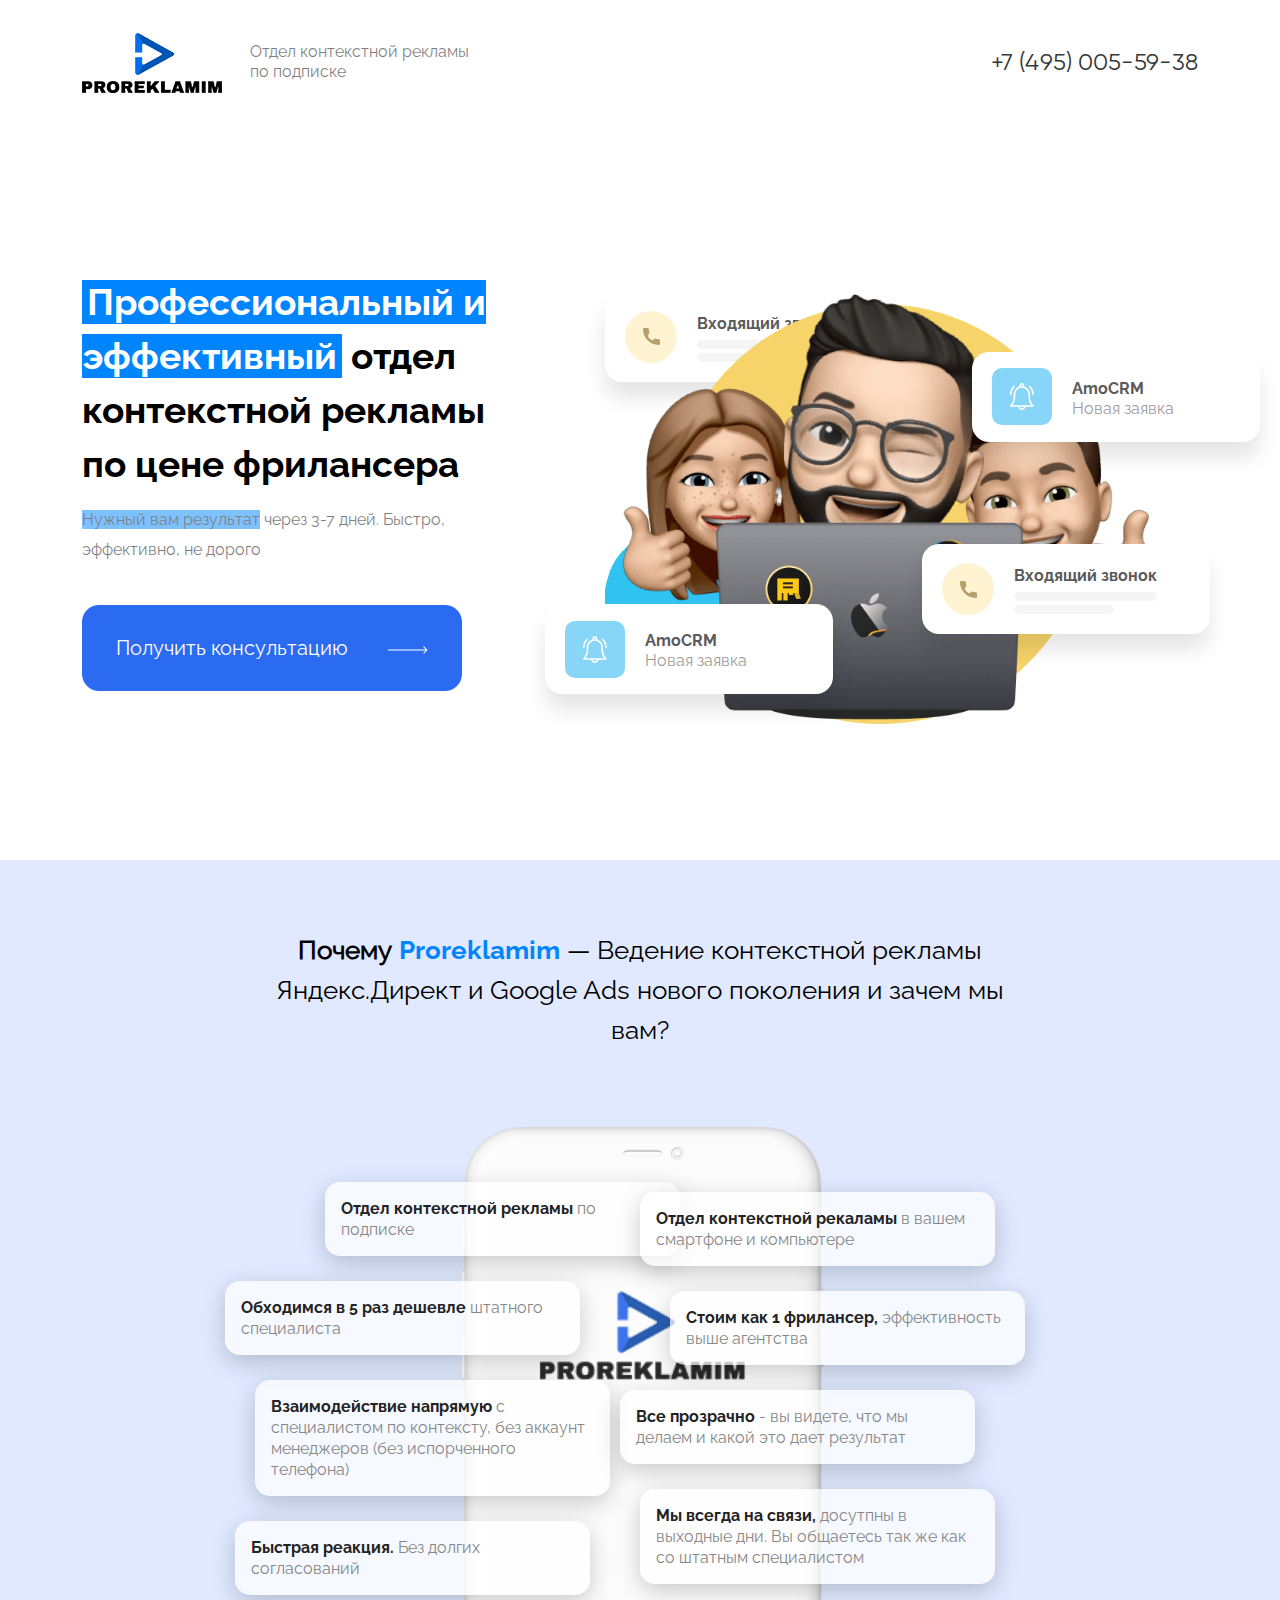
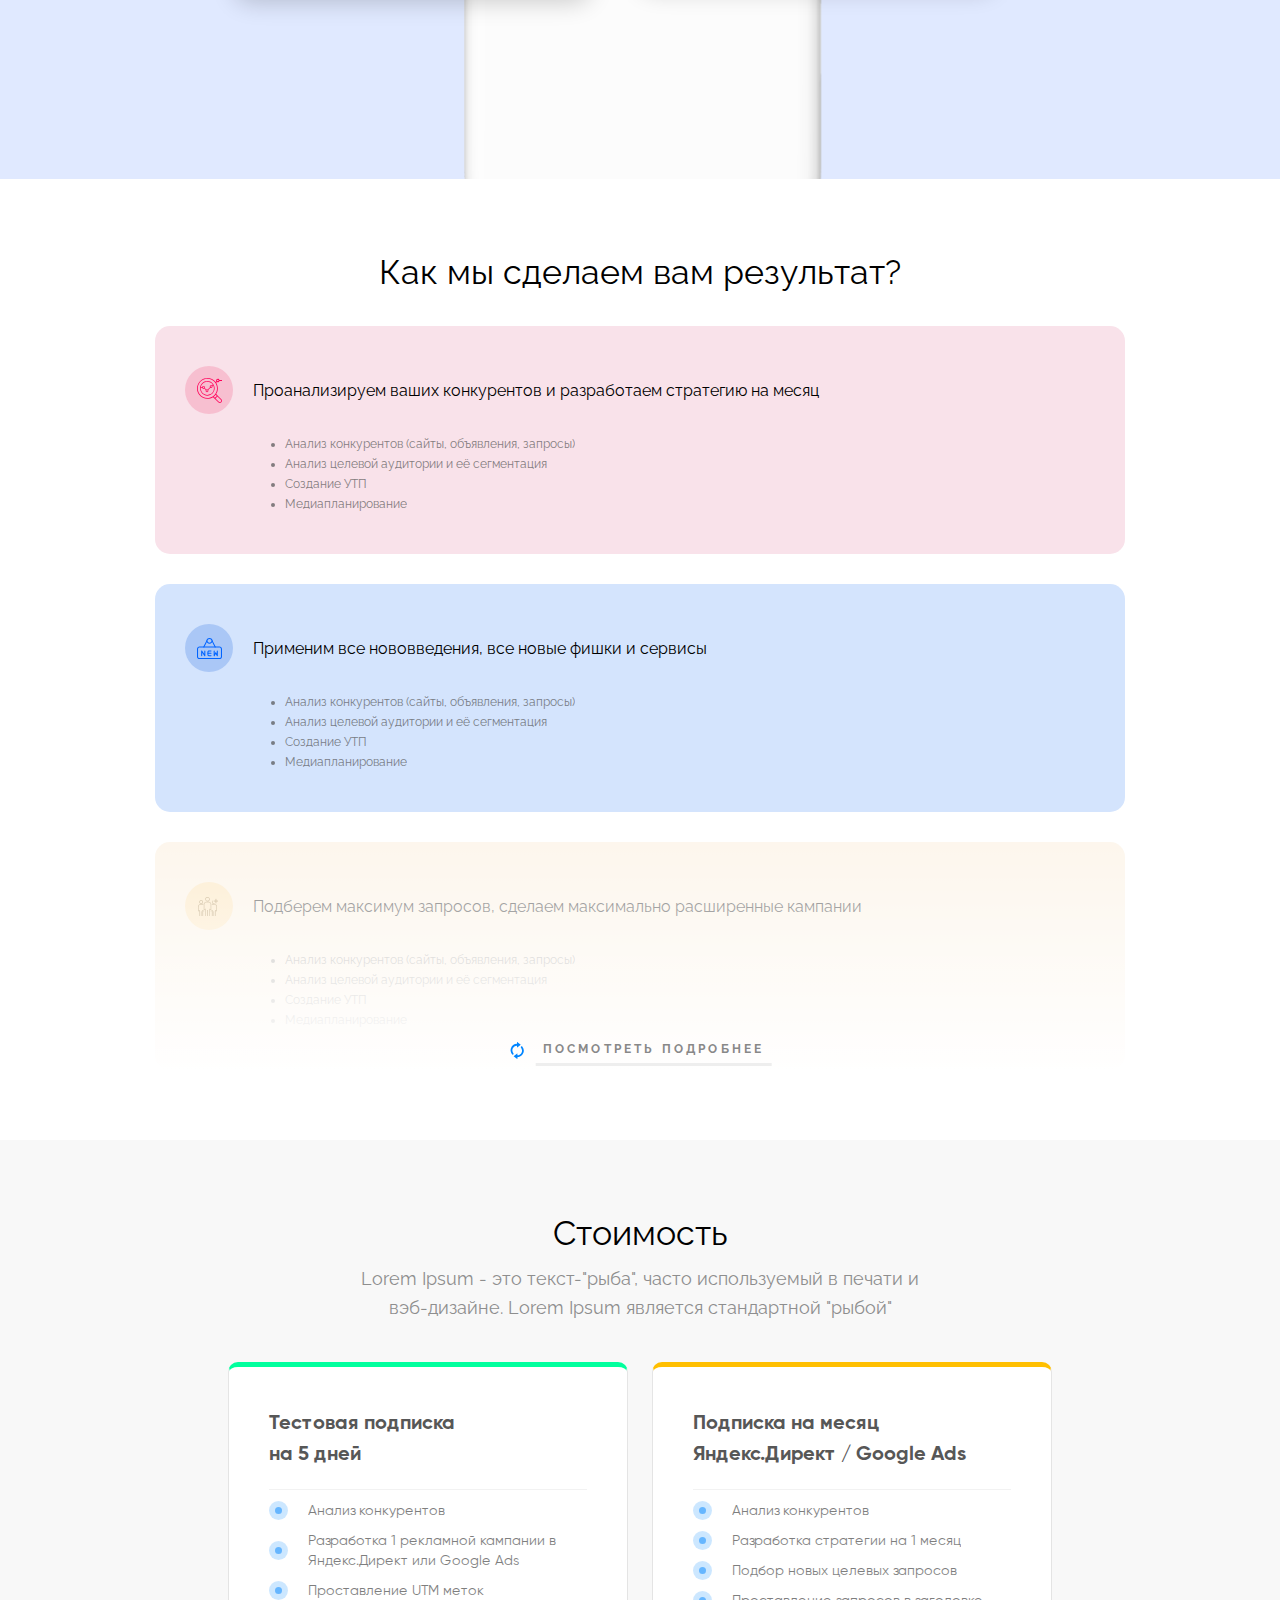
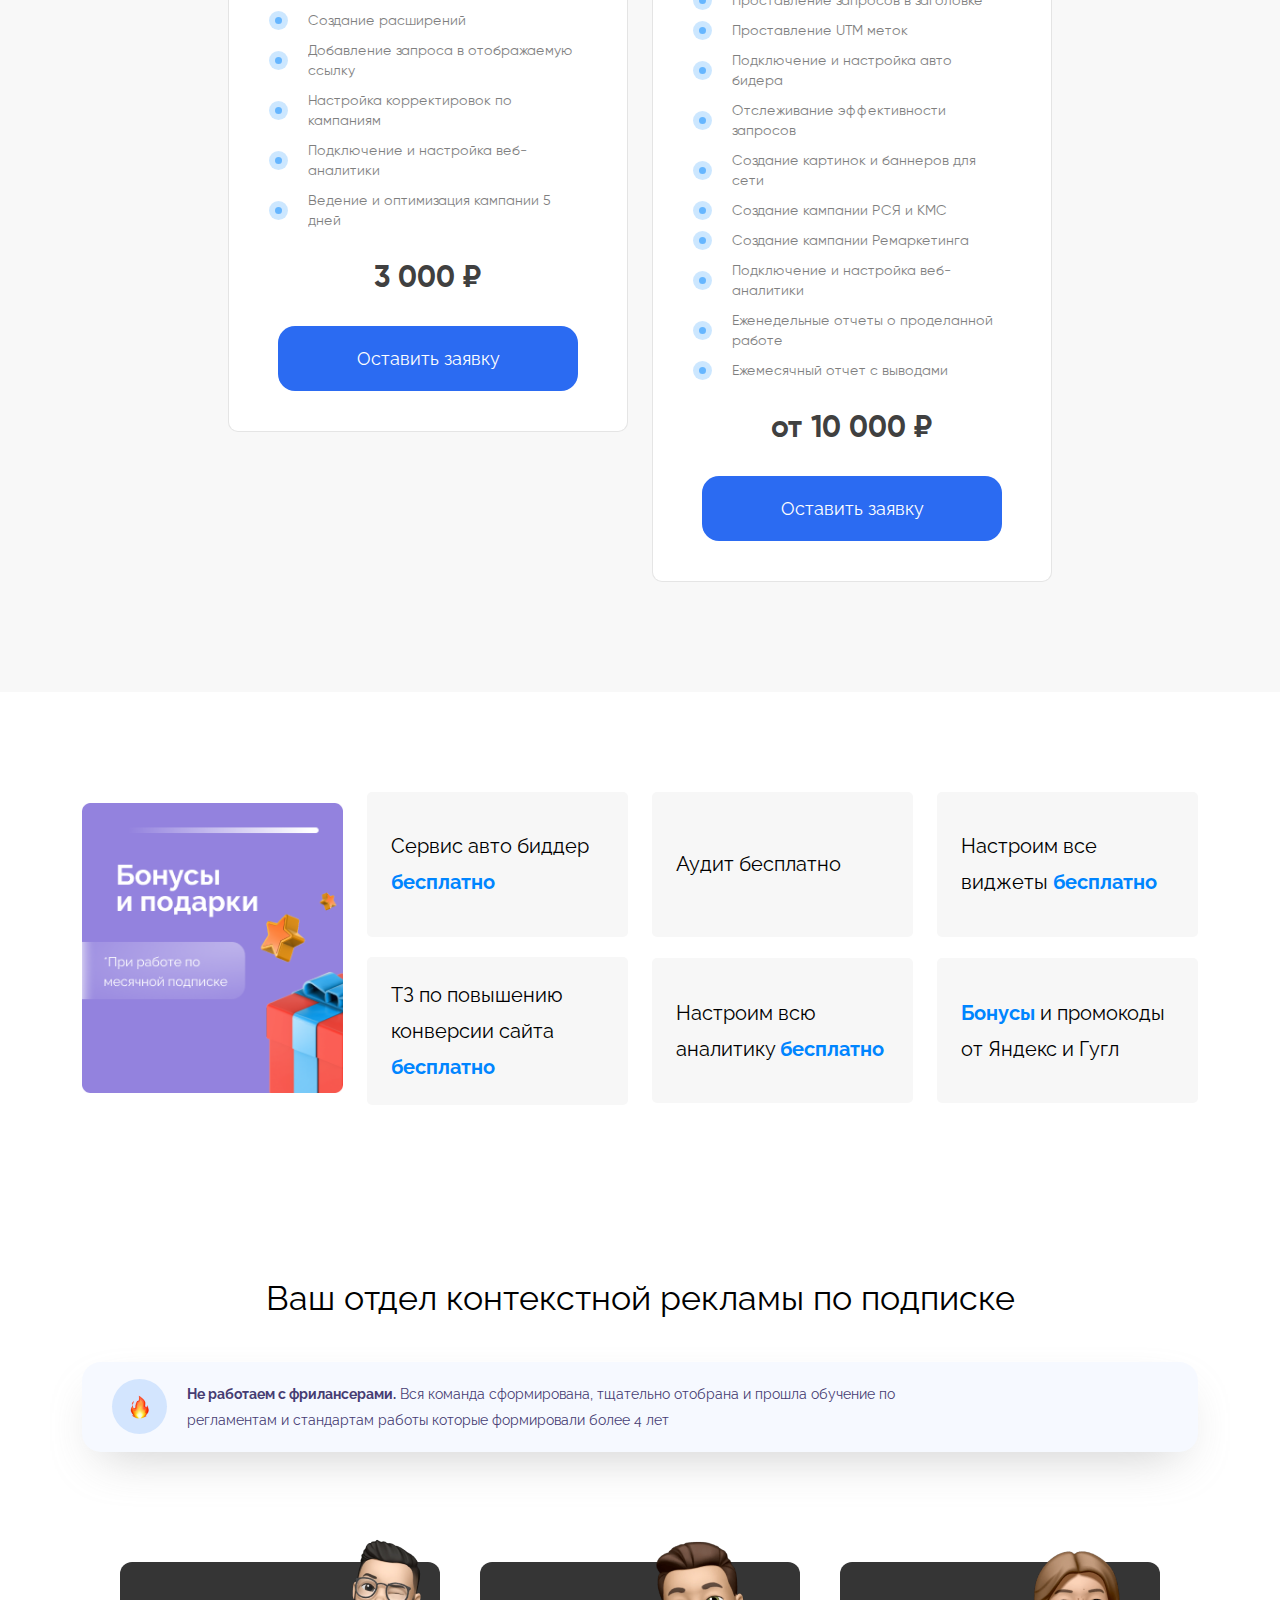
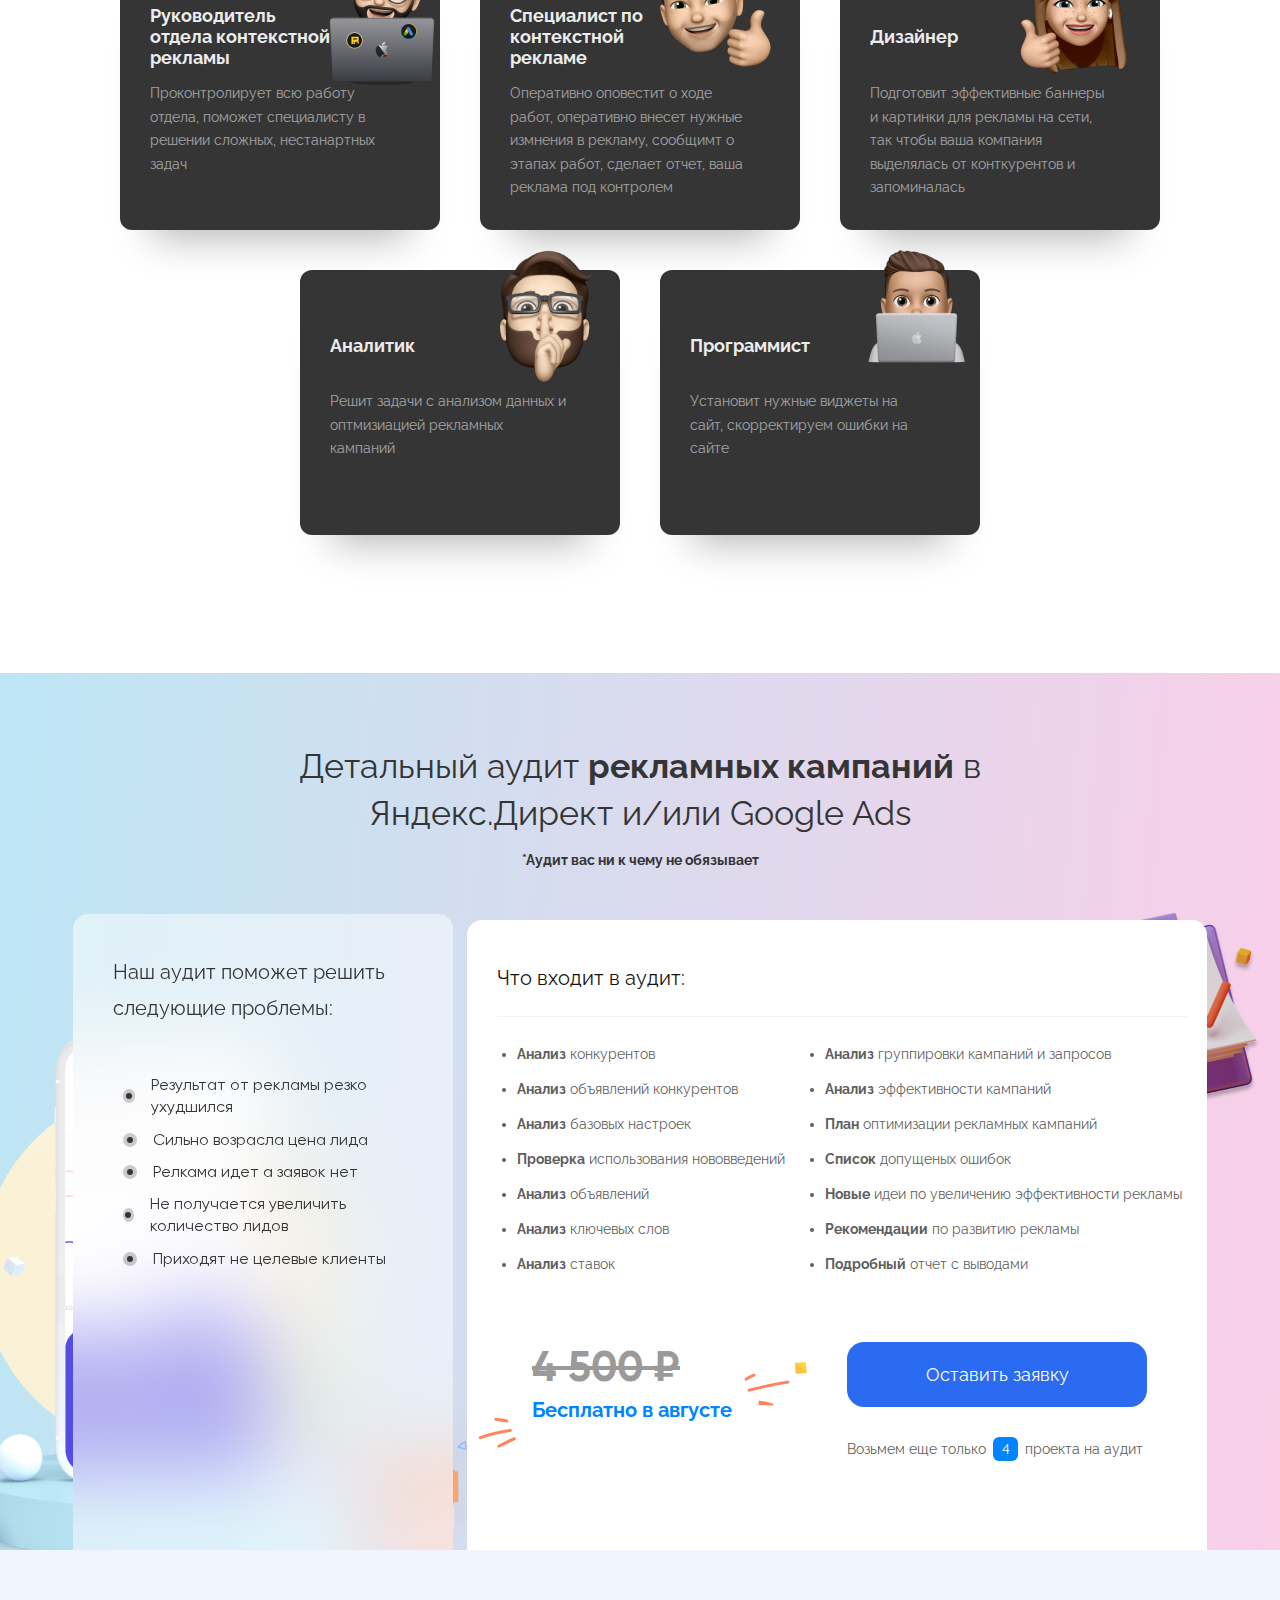
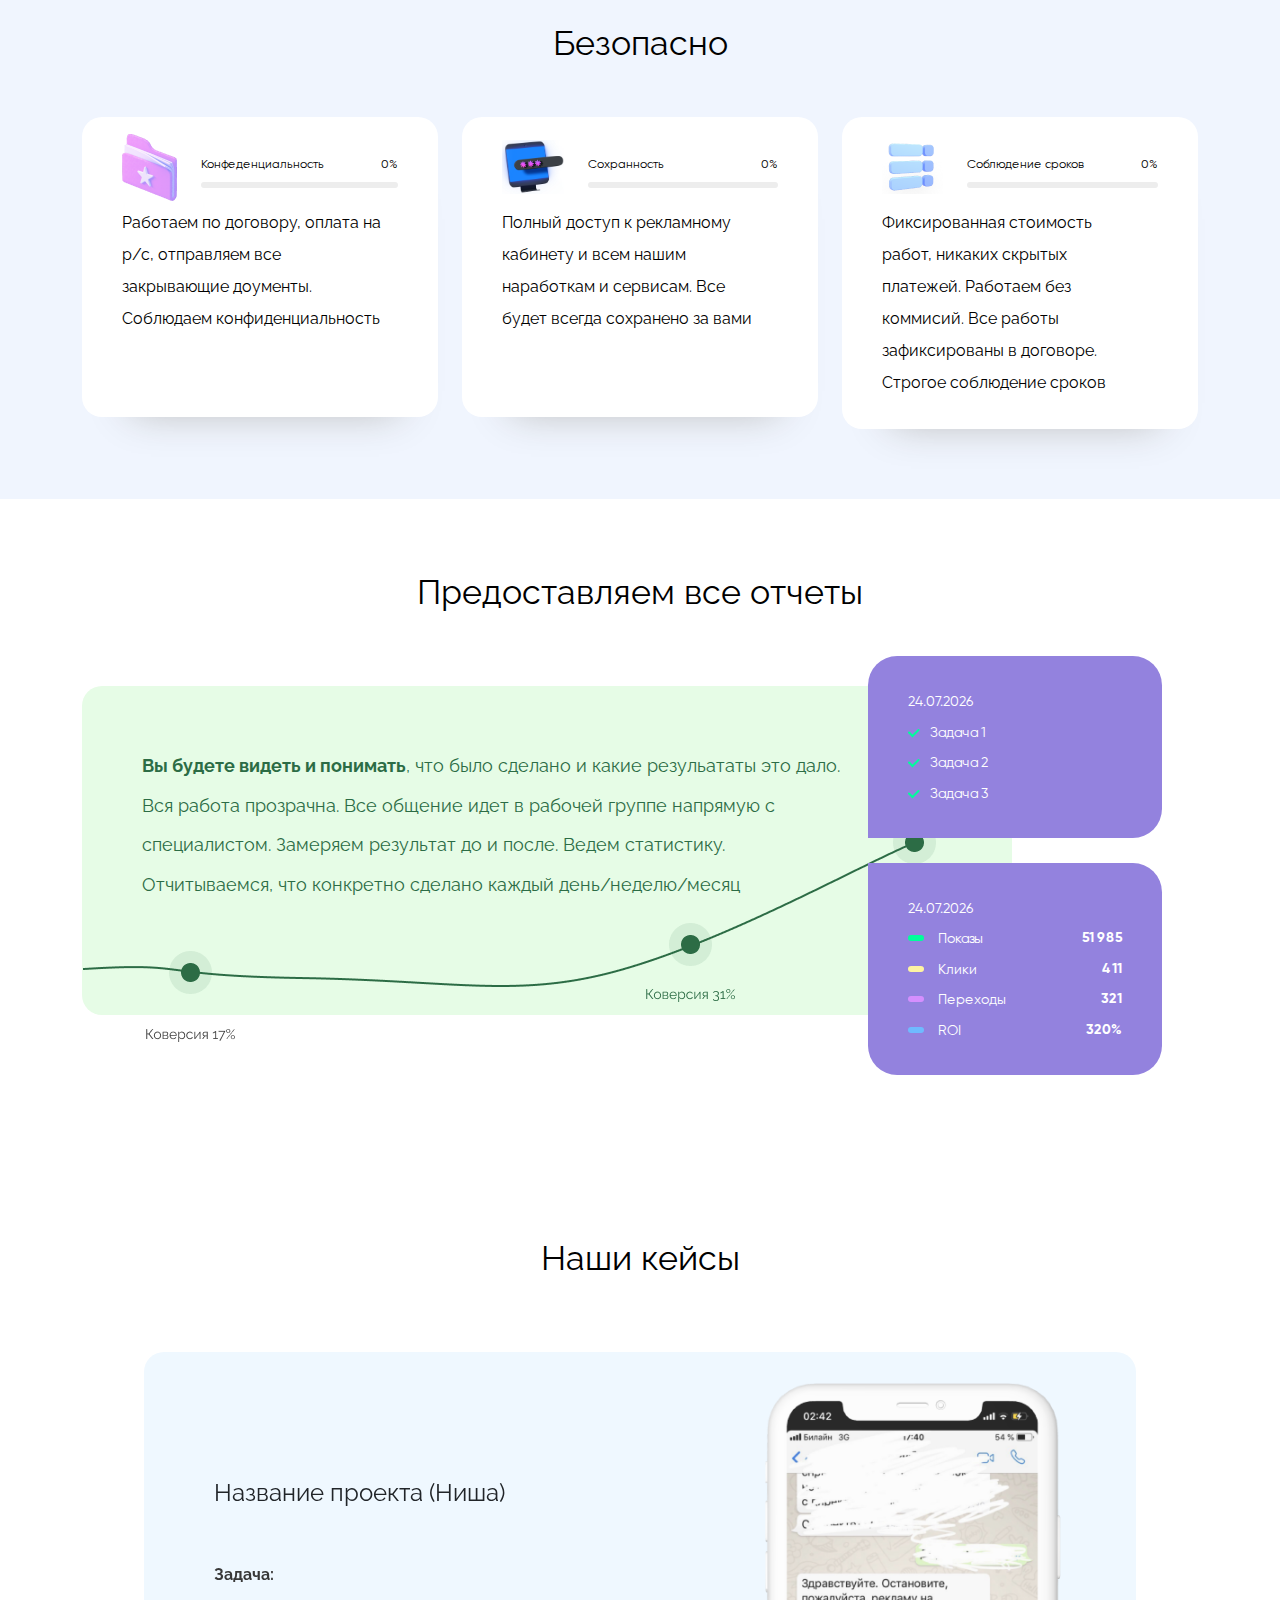
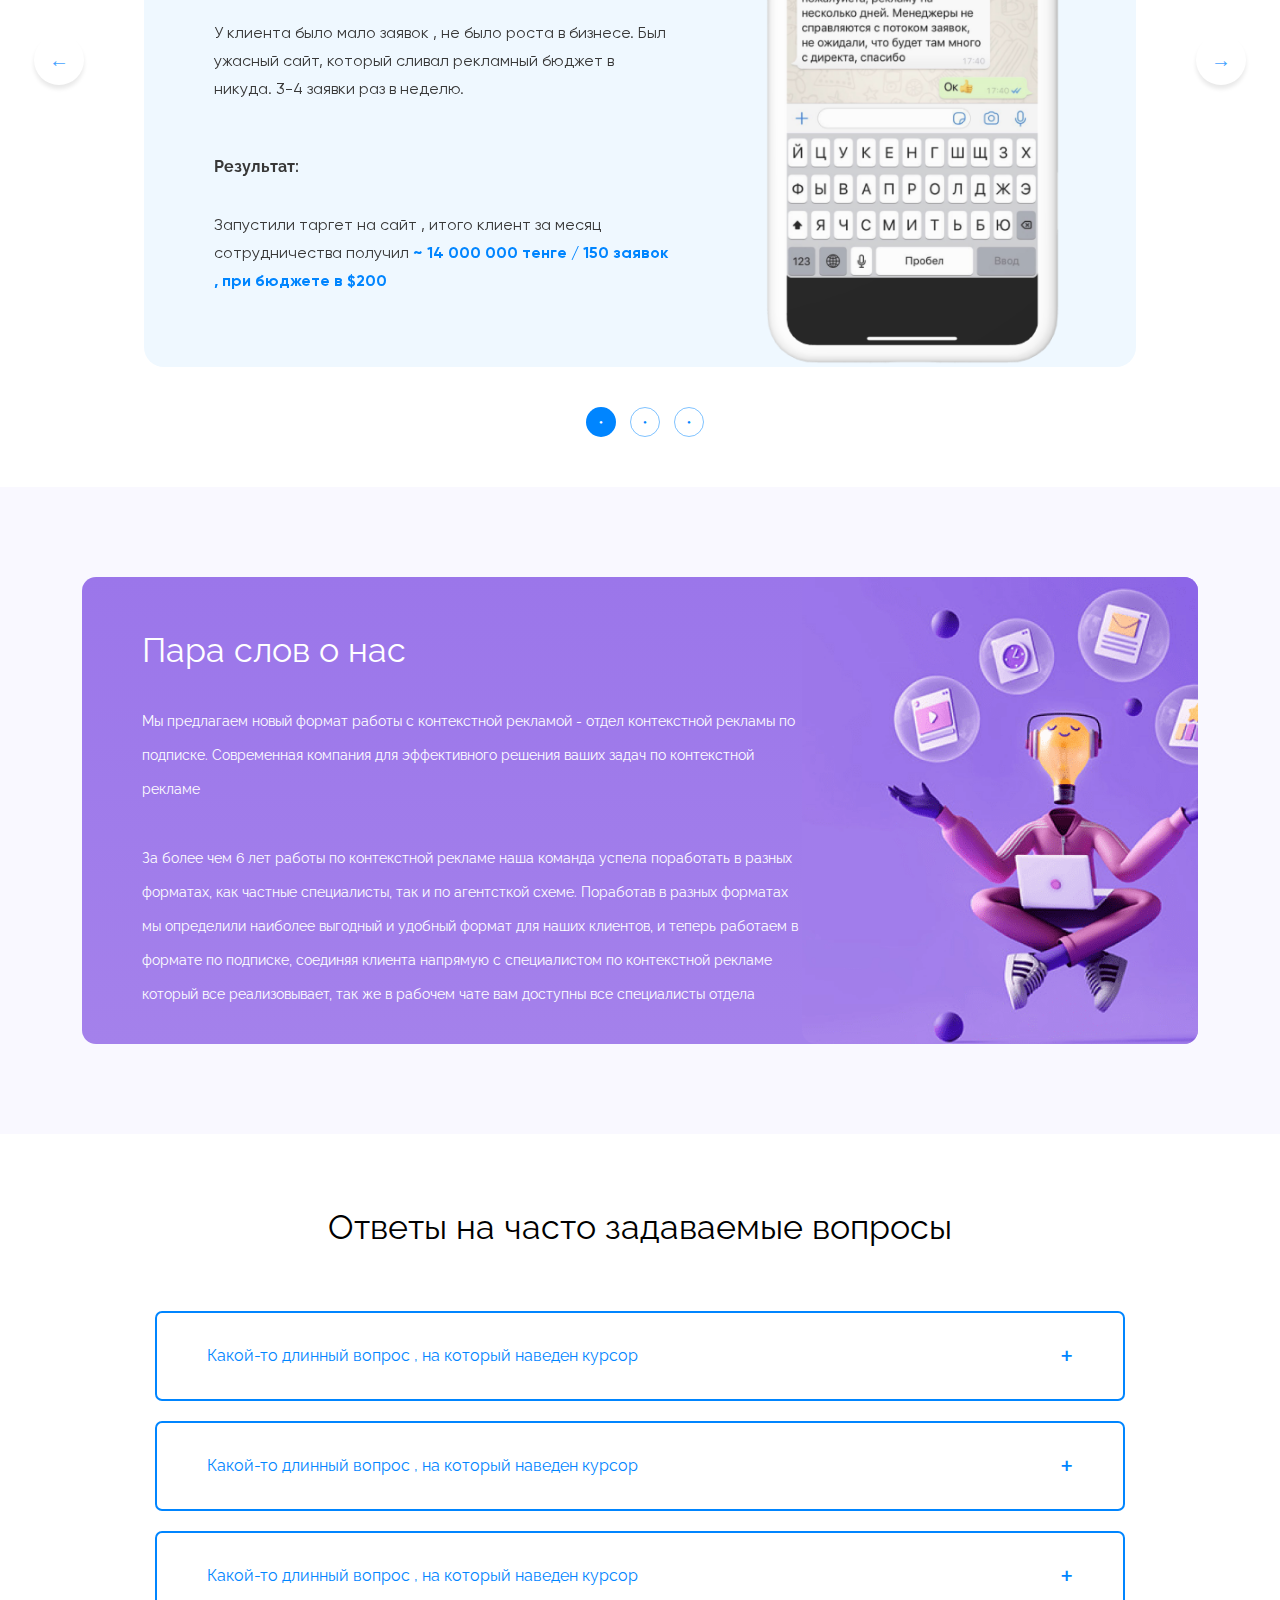
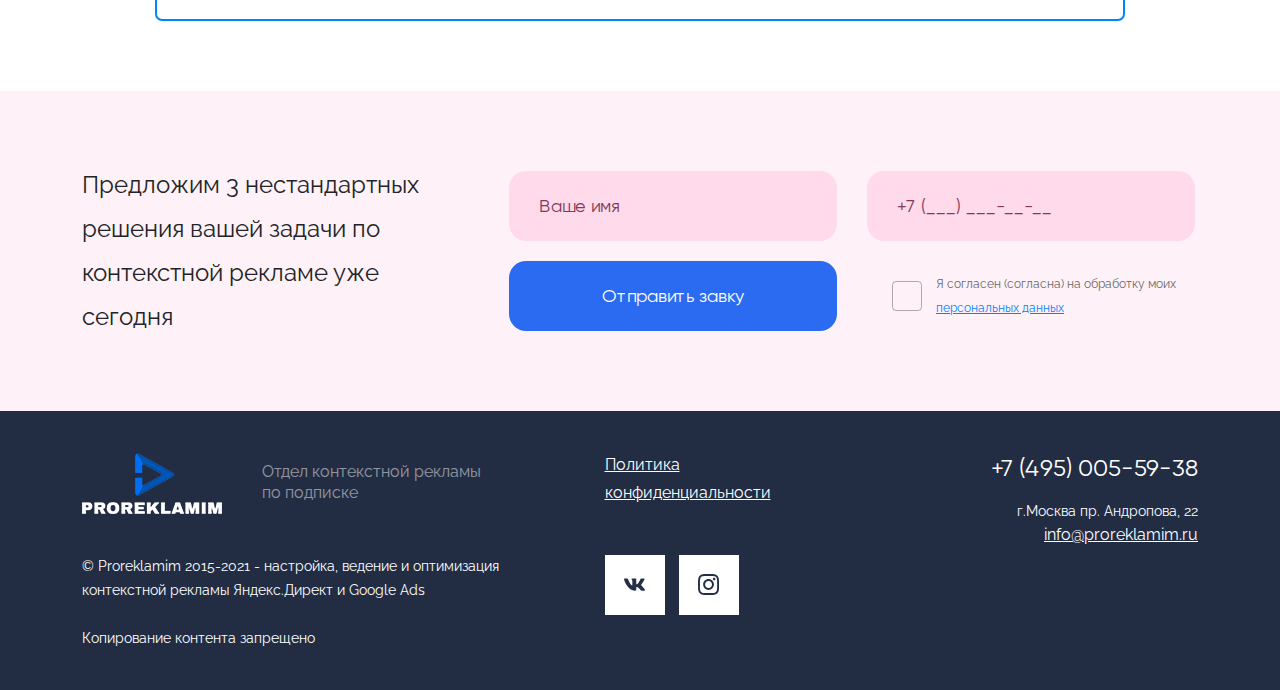
==== commit a58bfd34: "Finish!!!" ====
--- a/index.html
+++ b/index.html
@@ -8,140 +8,15 @@
     <link rel="stylesheet" href="./libs/css/slick.css">
     <link rel="stylesheet" href="./libs/css/slick-theme.css">
     <link rel="stylesheet" href="css/style.css">
-    <title>Отдел контекстной рекламы по подписке</title>
+    <title>Proreklamim - отдел контекстной рекламы по подписке</title>
+    <meta name="description" content="Профессиональный и эффективный отдел контекстной рекламы по цене фрилансера. Нужный вам результат через 3-7 дней. Быстро, эффективно, не дорого."/>
+    <link rel="icon" href="/favicon.ico" type="image/x-icon">
 </head>
 <body>
-    <div class="form_modal d-flex justify-content-center align-items-center">
-        <div class="modal_content modal_one">
-            <div class="close_modal">&times;</div>
-            <a href="./">
-                <img src="./img/logo.png" alt="Logo" class="img-fluid">
-            </a><br/>
-            <span>Отдел контекстной рекламы по подписке</span>
-            <h3>Оставьте заявку(1)</h3>
-            <p>мы свяжемся с вами и проведем аудит вашего бизнеса бесплатно.</p>
-            <form action="mail_one.php" method="POST">
-                <div>
-                    <input type="text" name="name" placeholder="Ваше имя" required>
-                </div>
-                <div>
-                    <input name="phone" class="phone_field" type="tel" placeholder="+7(___) ___-__-__" required>
-                </div>
-                <button type="submit" class="d-flex align-items-center justify-content-center">
-                    Получить консультацию
-                    <svg xmlns="http://www.w3.org/2000/svg" width="40" height="8" viewBox="0 0 40 8" fill="none">
-                        <path d="M39.3536 4.35355C39.5488 4.15829 39.5488 3.84171 39.3536 3.64645L36.1716 0.464466C35.9763 0.269204 35.6597 0.269204 35.4645 0.464466C35.2692 0.659728 35.2692 0.976311 35.4645 1.17157L38.2929 4L35.4645 6.82843C35.2692 7.02369 35.2692 7.34027 35.4645 7.53553C35.6597 7.7308 35.9763 7.7308 36.1716 7.53553L39.3536 4.35355ZM0 4.5H39V3.5H0V4.5Z" fill="white"/>
-                    </svg>
-                </button>
-                <p>Нажимая кнопку, Вы принимаете Положение и Согласие на обработку персональных данных.</p>
-            </form>
-        </div>
-        <div class="modal_content modal_two">
-            <div class="close_modal">&times;</div>
-            <a href="./">
-                <img src="./img/logo.png" alt="Logo" class="img-fluid">
-            </a><br/>
-            <span>Отдел контекстной рекламы по подписке</span>
-            <h3>Оставьте заявку(2)</h3>
-            <p>мы свяжемся с вами и проведем аудит вашего бизнеса бесплатно.</p>
-            <form action="mail_two.php" method="POST">
-                <div>
-                    <input type="text" name="name" placeholder="Ваше имя" required>
-                </div>
-                <div>
-                    <input name="phone" class="phone_field" type="tel" placeholder="+7(___) ___-__-__" required>
-                </div>
-                <button type="submit" class="d-flex align-items-center justify-content-center">
-                    Получить консультацию
-                    <svg xmlns="http://www.w3.org/2000/svg" width="40" height="8" viewBox="0 0 40 8" fill="none">
-                        <path d="M39.3536 4.35355C39.5488 4.15829 39.5488 3.84171 39.3536 3.64645L36.1716 0.464466C35.9763 0.269204 35.6597 0.269204 35.4645 0.464466C35.2692 0.659728 35.2692 0.976311 35.4645 1.17157L38.2929 4L35.4645 6.82843C35.2692 7.02369 35.2692 7.34027 35.4645 7.53553C35.6597 7.7308 35.9763 7.7308 36.1716 7.53553L39.3536 4.35355ZM0 4.5H39V3.5H0V4.5Z" fill="white"/>
-                    </svg>
-                </button>
-                <p>Нажимая кнопку, Вы принимаете Положение и Согласие на обработку персональных данных.</p>
-            </form>
-        </div>
-        <div class="modal_content modal_three">
-            <div class="close_modal">&times;</div>
-            <a href="./">
-                <img src="./img/logo.png" alt="Logo" class="img-fluid">
-            </a><br/>
-            <span>Отдел контекстной рекламы по подписке</span>
-            <h3>Оставьте заявку(3)</h3>
-            <p>мы свяжемся с вами и проведем аудит вашего бизнеса бесплатно.</p>
-            <form action="mail_three.php" method="POST">
-                <div>
-                    <input type="text" name="name" placeholder="Ваше имя" required>
-                </div>
-                <div>
-                    <input name="phone" class="phone_field" type="tel" placeholder="+7(___) ___-__-__" required>
-                </div>
-                <button type="submit" class="d-flex align-items-center justify-content-center">
-                    Получить консультацию
-                    <svg xmlns="http://www.w3.org/2000/svg" width="40" height="8" viewBox="0 0 40 8" fill="none">
-                        <path d="M39.3536 4.35355C39.5488 4.15829 39.5488 3.84171 39.3536 3.64645L36.1716 0.464466C35.9763 0.269204 35.6597 0.269204 35.4645 0.464466C35.2692 0.659728 35.2692 0.976311 35.4645 1.17157L38.2929 4L35.4645 6.82843C35.2692 7.02369 35.2692 7.34027 35.4645 7.53553C35.6597 7.7308 35.9763 7.7308 36.1716 7.53553L39.3536 4.35355ZM0 4.5H39V3.5H0V4.5Z" fill="white"/>
-                    </svg>
-                </button>
-                <p>Нажимая кнопку, Вы принимаете Положение и Согласие на обработку персональных данных.</p>
-            </form>
-        </div>
-        <div class="modal_content modal_four">
-            <div class="close_modal">&times;</div>
-            <a href="./">
-                <img src="./img/logo.png" alt="Logo" class="img-fluid">
-            </a><br/>
-            <span>Отдел контекстной рекламы по подписке</span>
-            <h3>Оставьте заявку(4)</h3>
-            <p>мы свяжемся с вами и проведем аудит вашего бизнеса бесплатно.</p>
-            <form action="mail_four.php" method="POST">
-                <div>
-                    <input type="text" name="name" placeholder="Ваше имя" required>
-                </div>
-                <div>
-                    <input name="phone" class="phone_field" type="tel" placeholder="+7(___) ___-__-__" required>
-                </div>
-                <button type="submit" class="d-flex align-items-center justify-content-center">
-                    Получить консультацию
-                    <svg xmlns="http://www.w3.org/2000/svg" width="40" height="8" viewBox="0 0 40 8" fill="none">
-                        <path d="M39.3536 4.35355C39.5488 4.15829 39.5488 3.84171 39.3536 3.64645L36.1716 0.464466C35.9763 0.269204 35.6597 0.269204 35.4645 0.464466C35.2692 0.659728 35.2692 0.976311 35.4645 1.17157L38.2929 4L35.4645 6.82843C35.2692 7.02369 35.2692 7.34027 35.4645 7.53553C35.6597 7.7308 35.9763 7.7308 36.1716 7.53553L39.3536 4.35355ZM0 4.5H39V3.5H0V4.5Z" fill="white"/>
-                    </svg>
-                </button>
-                <p>Нажимая кнопку, Вы принимаете Положение и Согласие на обработку персональных данных.</p>
-            </form>
-        </div>
-    </div>
     <section id="main_section">
         <img src="./img/line.png" alt="line" class="line_img img-fluid">
         <div class="container">
             <header class="row justify-content-between">
-                <div class="mobile_menu">
-                    <div class="d-flex align-items-center justify-content-between">
-                        <div class="d-flex align-items-center">
-                            <div>
-                                <a class="soc_link d-flex justify-content-center align-items-center" href="#">
-                                    <svg xmlns="http://www.w3.org/2000/svg" width="19" height="19" viewBox="0 0 19 19" fill="none">
-                                        <path fill-rule="evenodd" clip-rule="evenodd" d="M15.8007 3.17258C14.1342 1.50418 11.918 0.584963 9.55695 0.583984C4.69179 0.583984 0.732244 4.54342 0.730288 9.40989C0.729635 10.9655 1.13603 12.4841 1.90847 13.8227L0.65625 18.3965L5.3354 17.169C6.6247 17.8724 8.0762 18.243 9.55337 18.2434H9.55706C14.4217 18.2434 18.3817 14.2836 18.3835 9.41696C18.3845 7.05841 17.4672 4.84087 15.8007 3.17258ZM9.55695 16.7528H9.55391C8.23754 16.7522 6.94651 16.3984 5.81996 15.7302L5.55219 15.5711L2.77551 16.2995L3.51664 13.5923L3.34215 13.3147C2.60775 12.1467 2.21995 10.7966 2.22061 9.41043C2.22213 5.36555 5.51327 2.07474 9.55989 2.07474C11.5194 2.07539 13.3615 2.83947 14.7465 4.22618C16.1316 5.61288 16.894 7.4561 16.8933 9.41641C16.8916 13.4616 13.6006 16.7528 9.55695 16.7528ZM13.5811 11.2582C13.3606 11.1478 12.2762 10.6144 12.074 10.5407C11.872 10.4671 11.7248 10.4304 11.5779 10.6511C11.4308 10.8718 11.0082 11.3687 10.8795 11.5158C10.7508 11.663 10.6223 11.6815 10.4017 11.571C10.1811 11.4607 9.47052 11.2277 8.62806 10.4763C7.97249 9.89152 7.52989 9.1693 7.40117 8.9486C7.27266 8.72768 7.40008 8.61983 7.49793 8.4985C7.73667 8.20202 7.97575 7.8912 8.04924 7.7441C8.12284 7.5969 8.08599 7.46806 8.03076 7.35771C7.97575 7.24736 7.53467 6.16181 7.35094 5.72008C7.17177 5.29021 6.9901 5.34826 6.85464 5.34152C6.72613 5.33511 6.57904 5.3338 6.43194 5.3338C6.28495 5.3338 6.04599 5.38892 5.84377 5.60984C5.64166 5.83065 5.07198 6.36413 5.07198 7.44969C5.07198 8.53525 5.86225 9.58395 5.97249 9.73116C6.08273 9.87836 7.52772 12.106 9.74004 13.0612C10.2662 13.2887 10.677 13.4242 10.9974 13.5259C11.5257 13.6937 12.0064 13.67 12.3865 13.6133C12.8103 13.5499 13.6912 13.0797 13.8752 12.5646C14.0589 12.0494 14.0589 11.6079 14.0037 11.5158C13.9487 11.4238 13.8016 11.3687 13.5811 11.2582Z" fill="white"/>
-                                    </svg>
-                                </a>
-                            </div>
-                            <div>
-                                <a class="soc_link d-flex justify-content-center align-items-center" href="#">
-                                    <svg xmlns="http://www.w3.org/2000/svg" width="15" height="15" viewBox="0 0 15 15" fill="none">
-                                        <path d="M5.88574 9.48838L5.63761 12.9784C5.99261 12.9784 6.14636 12.8259 6.33074 12.6428L7.99511 11.0521L11.4439 13.5778C12.0764 13.9303 12.522 13.7446 12.6926 12.9959L14.9564 2.38838L14.957 2.38775C15.1576 1.45275 14.6189 1.08713 14.0026 1.3165L0.696361 6.41088C-0.211764 6.76338 -0.198014 7.26963 0.541986 7.499L3.94386 8.55713L11.8457 3.61275C12.2176 3.3665 12.5557 3.50275 12.2776 3.749L5.88574 9.48838Z" fill="white"/>
-                                    </svg>
-                                </a>
-                            </div>
-                        </div>
-                        <div class="header_phone d-flex justify-content-center align-items-end flex-column">
-                            <a href="tel:+7(099)0999999">+7 (099) 099-99-99</a>
-                            <span>Сейчас работаем</span>
-                        </div>
-                    </div>
-                    <ul class="text-center">
-                        <li><a class="active_menu" href="./">Главная</a></li>
-                        <li><a href="./">Почему диджитал</a></li>
-                        <li><a href="./">Пункт меню 3</a></li>
-                    </ul>
-                </div>
                 <div class="d-flex align-items-center col-lg-6 col-md-6 col-sm-5 logo">
                     <a href="./">
                         <img src="./img/logo.png" alt="Logo" class="img-fluid">
@@ -154,7 +29,7 @@
                     </div>
                 </div>
                 <div class="d-flex align-items-center justify-content-end col-lg-6 col-md-6 col-sm-7 header_contacts">
-                    <div class="d-flex align-items-center">
+                    <!-- <div class="d-flex align-items-center">
                         <div>
                             <a class="soc_link d-flex justify-content-center align-items-center" href="#">
                                 <svg xmlns="http://www.w3.org/2000/svg" width="19" height="19" viewBox="0 0 19 19" fill="none">
@@ -169,10 +44,10 @@
                                 </svg>
                             </a>
                         </div>
-                    </div>
+                    </div> -->
                     <div class="header_phone d-flex justify-content-center align-items-end flex-column">
-                        <a href="tel:+7(099)0999999">+7 (099) 099-99-99</a>
-                        <span>Сейчас работаем</span>
+                        <a href="tel:+7(495)005-59-38">+7 (495) 005-59-38</a>
+                        <!-- <span>Сейчас работаем</span> -->
                     </div>
                 </div>
             </header>
@@ -222,7 +97,7 @@
                         </div>
                         <div>
                             <h5>AmoCRM</h5>
-                            <p>Новая папка</p>
+                            <p>Новая заявка</p>
                         </div>
                     </div>
                     <div class="d-flex align-items-center abs_elem abs_elem3">
@@ -235,7 +110,7 @@
                         </div>
                         <div>
                             <h5>AmoCRM</h5>
-                            <p>Новая папка</p>
+                            <p>Новая заявка</p>
                         </div>
                     </div>
                     <div class="d-flex align-items-center abs_elem abs_elem4">
@@ -264,7 +139,7 @@
     <section id="second_section">
         <div class="container">
             <div class="col-lg-12">
-                <h3><strong>Почему</strong> <span>Диджитал</span> — Ведение контекстной рекламы Яндекс.Директ и Google Ads нового поколения и зачем мы вам?</h3>
+                <h3><strong>Почему</strong> <span>Proreklamim</span> — Ведение контекстной рекламы Яндекс.Директ и Google Ads нового поколения и зачем мы вам?</h3>
                 <div class="telephone text-center position-relative">
                     <img src="./img/telephone.png" alt="telephone" class="img-fluid">
                     <div class="tel_block_left">
@@ -629,7 +504,7 @@
                             </div>
                             <p>Ежемесячный отчет с выводами</p>
                         </div>
-                        <div class="cost">10 000 ₽</div>
+                        <div class="cost">от 10 000 ₽</div>
                         <button class="open_modal open_modal_three">Оставить заявку</button>
                     </div>
                 </div>
@@ -684,7 +559,7 @@
             <h3>Ваш отдел контекстной рекламы по подписке</h3>
             <div class="d-flex align-items-center smile_block">
                 <div class="smile d-flex justify-content-center align-items-center">
-                    <img src="./img/smile.png" class="img-fluid" alt="Smile">
+                    <img src="./img/icon.png" class="img-fluid" alt="Icon">
                 </div>
                 <h6><span>Не работаем с фрилансерами.</span> Вся команда сформирована, тщательно отобрана
                     и прошла обучение по регламентам и стандартам работы которые формировали более 4 лет
@@ -942,7 +817,7 @@
                             </p>
                         </div>
                         <div class="case_img">
-                            <img src="./img/case.png" class="img-fluid" alt="case">
+                            <img src="./img/case1.png" class="img-fluid" alt="case">
                         </div>
                     </div>
                 </div>
@@ -961,7 +836,7 @@
                             </p>
                         </div>
                         <div class="case_img">
-                            <img src="./img/case.png" class="img-fluid" alt="case">
+                            <img src="./img/case2.png" class="img-fluid" alt="case">
                         </div>
                     </div>
                 </div>
@@ -980,45 +855,7 @@
                             </p>
                         </div>
                         <div class="case_img">
-                            <img src="./img/case.png" class="img-fluid" alt="case">
-                        </div>
-                    </div>
-                </div>
-                <div class="cases_slide">
-                    <div class="d-flex justify-content-around align-items-end">
-                        <div class="case_texts">
-                            <h4>Название проекта (Ниша)</h4>
-                            <h6>Задача:</h6>
-                            <p>У клиента было мало заявок , не было роста в бизнесе. Был ужасный сайт, который сливал 
-                                рекламный бюджет в никуда. 3-4 заявки раз в неделю.
-                            </p>
-                            <h6>Результат:</h6>
-                            <p>
-                                Запустили таргет на сайт , итого клиент за месяц  сотрудничества получил 
-                                <span>~ 14 000 000 тенге / 150 заявок , при бюджете в $200</span>
-                            </p>
-                        </div>
-                        <div class="case_img">
-                            <img src="./img/case.png" class="img-fluid" alt="case">
-                        </div>
-                    </div>
-                </div>
-                <div class="cases_slide">
-                    <div class="d-flex justify-content-around align-items-end">
-                        <div class="case_texts">
-                            <h4>Название проекта (Ниша)</h4>
-                            <h6>Задача:</h6>
-                            <p>У клиента было мало заявок , не было роста в бизнесе. Был ужасный сайт, который сливал 
-                                рекламный бюджет в никуда. 3-4 заявки раз в неделю.
-                            </p>
-                            <h6>Результат:</h6>
-                            <p>
-                                Запустили таргет на сайт , итого клиент за месяц  сотрудничества получил 
-                                <span>~ 14 000 000 тенге / 150 заявок , при бюджете в $200</span>
-                            </p>
-                        </div>
-                        <div class="case_img">
-                            <img src="./img/case.png" class="img-fluid" alt="case">
+                            <img src="./img/case3.png" class="img-fluid" alt="case">
                         </div>
                     </div>
                 </div>
@@ -1041,7 +878,6 @@
                 </div>
                 <div class="about_img_block">
                     <img src="./img/about.png" alt="About us" class="about_img1 img-fluid">
-                    <img src="./img/about2.png" alt="About us" class="about_img2 img-fluid">
                 </div>  
             </div>
         </div>
@@ -1093,7 +929,7 @@
                     <form action="mail.php" method="POST">
                         <div class="row justify-content-end">
                             <input name="name" class="input_field" type="text" placeholder="Ваше имя" required>
-                            <input name="phone" id="phone" class="input_field phone_field" type="tel" placeholder="+7(___) ___-__-__" required>
+                            <input name="phone" id="phone" class="input_field phone_field" type="tel" placeholder="+7 (___) ___-__-__" required>
                             <button type="submit">Отправить завку</button>
                             <div class="select_block d-flex align-items-center">
                                 <input type="checkbox" id="check" required>
@@ -1102,7 +938,7 @@
                                         <path d="M504.502,75.496c-9.997-9.998-26.205-9.998-36.204,0L161.594,382.203L43.702,264.311c-9.997-9.998-26.205-9.997-36.204,0    c-9.998,9.997-9.998,26.205,0,36.203l135.994,135.992c9.994,9.997,26.214,9.99,36.204,0L504.502,111.7    C514.5,101.703,514.499,85.494,504.502,75.496z"/>                                            
                                     </svg>
                                 </label>
-                                <p>Я согласен (согласна) на обработку моих <a href="#">персональных данных</a></p>
+                                <p>Я согласен (согласна) на обработку моих <a href="https://proreklamim.ru/politica.html" target="_blank">персональных данных</a></p>
                             </div>
                         </div>
                     </form>
@@ -1121,15 +957,15 @@
                         <span>Отдел контекстной рекламы <br/>по подписке</span>
                     </div>
                     <div class="col-lg-3 privacy_policy privacy_policy_mobile">
-                        <a class="privacy_link" href="#">Политика <br/>конфиденциальности</a>
+                        <a class="privacy_link" href="https://proreklamim.ru/politica.html" target="_blank">Политика <br/>конфиденциальности</a>
                         <div class="footer_links d-flex mt-5">
                             <div class="d-flex">
-                                <a class="d-flex justify-content-center align-items-center" href="#">
+                                <a class="d-flex justify-content-center align-items-center" href="https://vk.com/proreklamim_ru" target="_blank">
                                     <svg xmlns="http://www.w3.org/2000/svg" width="21" height="13" viewBox="0 0 21 13" fill="none">
                                         <path d="M17.4256 7.3995C17.0861 6.97075 17.1833 6.78 17.4256 6.39675C17.43 6.39238 20.2326 2.51963 20.5214 1.20625L20.5231 1.20538C20.6666 0.72675 20.5231 0.375 19.8293 0.375H17.5333C16.9488 0.375 16.6793 0.676875 16.5349 1.01463C16.5349 1.01463 15.3659 3.81288 13.7121 5.62675C13.1784 6.15088 12.9316 6.31888 12.6403 6.31888C12.4968 6.31888 12.2736 6.15088 12.2736 5.67225V1.20538C12.2736 0.631375 12.11 0.375 11.6261 0.375H8.01588C7.64925 0.375 7.43138 0.64275 7.43138 0.892125C7.43138 1.43638 8.25825 1.5615 8.344 3.09275V6.41513C8.344 7.14313 8.21188 7.277 7.91875 7.277C7.13825 7.277 5.24388 4.46738 4.12125 1.25175C3.89463 0.627875 3.67325 0.375875 3.08438 0.375875H0.7875C0.132125 0.375875 0 0.67775 0 1.0155C0 1.61225 0.7805 4.57938 3.6295 8.49938C5.52825 11.1751 8.20225 12.625 10.6348 12.625C12.0969 12.625 12.2754 12.303 12.2754 11.7491C12.2754 9.19238 12.1433 8.95088 12.8756 8.95088C13.2151 8.95088 13.7996 9.11888 15.1646 10.4095C16.7248 11.9399 16.9811 12.625 17.8544 12.625H20.1504C20.8049 12.625 21.1365 12.303 20.9458 11.6678C20.5091 10.3316 17.5586 7.58325 17.4256 7.3995Z" fill="#232F45"/>
                                     </svg>
                                 </a>
-                                <a class="d-flex justify-content-center align-items-center" href="#">
+                                <a class="d-flex justify-content-center align-items-center" href="https://www.instagram.com/proreklamim.ru/" target="_blank">
                                     <svg xmlns="http://www.w3.org/2000/svg" width="21" height="21" viewBox="0 0 21 21" fill="none">
                                         <path d="M20.9797 6.17406C20.9305 5.05825 20.75 4.29114 20.4916 3.62643C20.2249 2.92085 19.8147 2.28915 19.2772 1.76402C18.7521 1.23071 18.1162 0.816306 17.4188 0.553819C16.7502 0.295338 15.9871 0.114898 14.8713 0.0657019C13.7472 0.0123391 13.3903 0 10.5392 0C7.68802 0 7.33114 0.0123391 6.21117 0.0615355C5.09535 0.110732 4.32824 0.291332 3.66369 0.549653C2.95796 0.816306 2.32626 1.22654 1.80113 1.76402C1.26782 2.28915 0.853576 2.92502 0.590928 3.62242C0.332447 4.29114 0.152008 5.05408 0.102811 6.16989C0.0494485 7.29403 0.0371094 7.65091 0.0371094 10.5021C0.0371094 13.3532 0.0494485 13.7101 0.0986448 14.83C0.147841 15.9459 0.328441 16.713 0.586922 17.3777C0.853576 18.0833 1.26782 18.715 1.80113 19.2401C2.32626 19.7734 2.96213 20.1878 3.65953 20.4503C4.32824 20.7088 5.09119 20.8892 6.20716 20.9384C7.32698 20.9878 7.68401 20.9999 10.5352 20.9999C13.3863 20.9999 13.7432 20.9878 14.8631 20.9384C15.979 20.8892 16.7461 20.7088 17.4106 20.4503C18.8219 19.9046 19.9377 18.7888 20.4834 17.3777C20.7417 16.709 20.9223 15.9459 20.9715 14.83C21.0207 13.7101 21.033 13.3532 21.033 10.5021C21.033 7.65091 21.0289 7.29403 20.9797 6.17406ZM19.0886 14.748C19.0434 15.7736 18.8711 16.3274 18.7275 16.6966C18.3747 17.6115 17.6486 18.3376 16.7337 18.6904C16.3645 18.834 15.8067 19.0063 14.7851 19.0513C13.6775 19.1007 13.3453 19.1128 10.5433 19.1128C7.74138 19.1128 7.40502 19.1007 6.30138 19.0513C5.27579 19.0063 4.72198 18.834 4.35276 18.6904C3.8975 18.5222 3.48309 18.2555 3.14673 17.9068C2.79803 17.5663 2.53138 17.1561 2.36312 16.7008C2.21953 16.3316 2.04727 15.7736 2.00224 14.7522C1.95288 13.6445 1.9407 13.3122 1.9407 10.5102C1.9407 7.70828 1.95288 7.37192 2.00224 6.26844C2.04727 5.24285 2.21953 4.68903 2.36312 4.31982C2.53138 3.86439 2.79803 3.45015 3.1509 3.11363C3.49127 2.76493 3.9015 2.49828 4.35693 2.33017C4.72614 2.18659 5.28413 2.01432 6.30555 1.96913C7.41319 1.91994 7.74554 1.9076 10.5473 1.9076C13.3534 1.9076 13.6856 1.91994 14.7893 1.96913C15.8149 2.01432 16.3687 2.18659 16.7379 2.33017C17.1932 2.49828 17.6076 2.76493 17.9439 3.11363C18.2926 3.45416 18.5593 3.86439 18.7275 4.31982C18.8711 4.68903 19.0434 5.24686 19.0886 6.26844C19.1378 7.37608 19.1501 7.70828 19.1501 10.5102C19.1501 13.3122 19.1378 13.6404 19.0886 14.748Z" fill="#232F45"/>
                                         <path d="M10.5391 5.10742C7.56092 5.10742 5.14453 7.52365 5.14453 10.502C5.14453 13.4804 7.56092 15.8966 10.5391 15.8966C13.5175 15.8966 15.9337 13.4804 15.9337 10.502C15.9337 7.52365 13.5175 5.10742 10.5391 5.10742ZM10.5391 14.0014C8.60702 14.0014 7.03979 12.4343 7.03979 10.502C7.03979 8.56975 8.60702 7.00268 10.5391 7.00268C12.4714 7.00268 14.0385 8.56975 14.0385 10.502C14.0385 12.4343 12.4714 14.0014 10.5391 14.0014Z" fill="#232F45"/>
@@ -1137,28 +973,28 @@
                                     </svg>
                                 </a>
                             </div>
-                            <a href="#" class="email_mobile">info@site.ru</a>
+                            <a href="#" class="email_mobile">info@proreklamim.ru</a>
                         </div>
                         <div class="col-lg-3 footer_contacts_mobile">
-                            <a class="footer_phone" href="tel:+7 (099) 099-99-99">+7 (099) 099-99-99</a><br/>
-                            <span>Сейчас работаем</span>
+                            <a class="footer_phone" href="tel:+7 (495) 005-59-38">+7 (495) 005-59-38</a><br/>
+                            <!-- <span>Сейчас работаем</span> -->
                         </div>
                     </div>
                     <p class="footer_txt">
-                        © Название 2015-2021 - настройка, ведение и оптимизация <br/>контекстной рекламы Яндекс.Директ и Google Ads
+                        © Proreklamim 2015-2021 - настройка, ведение и оптимизация <br/>контекстной рекламы Яндекс.Директ и Google Ads
                         <br/><br/><span><br/><br/>Копирование контента запрещено</span>
                     </p>
                 </div>
                 <div class="col-lg-3 privacy_policy">
-                    <a class="privacy_link" href="#">Политика <br/>конфиденциальности</a>
+                    <a class="privacy_link" href="https://proreklamim.ru/politica.html" target="_blank">Политика <br/>конфиденциальности</a>
                     <div class="footer_links d-flex mt-5">
                         <div class="d-flex">
-                            <a class="d-flex justify-content-center align-items-center" href="#">
+                            <a class="d-flex justify-content-center align-items-center" href="https://vk.com/proreklamim_ru" target="_blank">
                                 <svg xmlns="http://www.w3.org/2000/svg" width="21" height="13" viewBox="0 0 21 13" fill="none">
                                     <path d="M17.4256 7.3995C17.0861 6.97075 17.1833 6.78 17.4256 6.39675C17.43 6.39238 20.2326 2.51963 20.5214 1.20625L20.5231 1.20538C20.6666 0.72675 20.5231 0.375 19.8293 0.375H17.5333C16.9488 0.375 16.6793 0.676875 16.5349 1.01463C16.5349 1.01463 15.3659 3.81288 13.7121 5.62675C13.1784 6.15088 12.9316 6.31888 12.6403 6.31888C12.4968 6.31888 12.2736 6.15088 12.2736 5.67225V1.20538C12.2736 0.631375 12.11 0.375 11.6261 0.375H8.01588C7.64925 0.375 7.43138 0.64275 7.43138 0.892125C7.43138 1.43638 8.25825 1.5615 8.344 3.09275V6.41513C8.344 7.14313 8.21188 7.277 7.91875 7.277C7.13825 7.277 5.24388 4.46738 4.12125 1.25175C3.89463 0.627875 3.67325 0.375875 3.08438 0.375875H0.7875C0.132125 0.375875 0 0.67775 0 1.0155C0 1.61225 0.7805 4.57938 3.6295 8.49938C5.52825 11.1751 8.20225 12.625 10.6348 12.625C12.0969 12.625 12.2754 12.303 12.2754 11.7491C12.2754 9.19238 12.1433 8.95088 12.8756 8.95088C13.2151 8.95088 13.7996 9.11888 15.1646 10.4095C16.7248 11.9399 16.9811 12.625 17.8544 12.625H20.1504C20.8049 12.625 21.1365 12.303 20.9458 11.6678C20.5091 10.3316 17.5586 7.58325 17.4256 7.3995Z" fill="#232F45"/>
                                 </svg>
                             </a>
-                            <a class="d-flex justify-content-center align-items-center" href="#">
+                            <a class="d-flex justify-content-center align-items-center" href="https://www.instagram.com/proreklamim.ru/" target="_blank">
                                 <svg xmlns="http://www.w3.org/2000/svg" width="21" height="21" viewBox="0 0 21 21" fill="none">
                                     <path d="M20.9797 6.17406C20.9305 5.05825 20.75 4.29114 20.4916 3.62643C20.2249 2.92085 19.8147 2.28915 19.2772 1.76402C18.7521 1.23071 18.1162 0.816306 17.4188 0.553819C16.7502 0.295338 15.9871 0.114898 14.8713 0.0657019C13.7472 0.0123391 13.3903 0 10.5392 0C7.68802 0 7.33114 0.0123391 6.21117 0.0615355C5.09535 0.110732 4.32824 0.291332 3.66369 0.549653C2.95796 0.816306 2.32626 1.22654 1.80113 1.76402C1.26782 2.28915 0.853576 2.92502 0.590928 3.62242C0.332447 4.29114 0.152008 5.05408 0.102811 6.16989C0.0494485 7.29403 0.0371094 7.65091 0.0371094 10.5021C0.0371094 13.3532 0.0494485 13.7101 0.0986448 14.83C0.147841 15.9459 0.328441 16.713 0.586922 17.3777C0.853576 18.0833 1.26782 18.715 1.80113 19.2401C2.32626 19.7734 2.96213 20.1878 3.65953 20.4503C4.32824 20.7088 5.09119 20.8892 6.20716 20.9384C7.32698 20.9878 7.68401 20.9999 10.5352 20.9999C13.3863 20.9999 13.7432 20.9878 14.8631 20.9384C15.979 20.8892 16.7461 20.7088 17.4106 20.4503C18.8219 19.9046 19.9377 18.7888 20.4834 17.3777C20.7417 16.709 20.9223 15.9459 20.9715 14.83C21.0207 13.7101 21.033 13.3532 21.033 10.5021C21.033 7.65091 21.0289 7.29403 20.9797 6.17406ZM19.0886 14.748C19.0434 15.7736 18.8711 16.3274 18.7275 16.6966C18.3747 17.6115 17.6486 18.3376 16.7337 18.6904C16.3645 18.834 15.8067 19.0063 14.7851 19.0513C13.6775 19.1007 13.3453 19.1128 10.5433 19.1128C7.74138 19.1128 7.40502 19.1007 6.30138 19.0513C5.27579 19.0063 4.72198 18.834 4.35276 18.6904C3.8975 18.5222 3.48309 18.2555 3.14673 17.9068C2.79803 17.5663 2.53138 17.1561 2.36312 16.7008C2.21953 16.3316 2.04727 15.7736 2.00224 14.7522C1.95288 13.6445 1.9407 13.3122 1.9407 10.5102C1.9407 7.70828 1.95288 7.37192 2.00224 6.26844C2.04727 5.24285 2.21953 4.68903 2.36312 4.31982C2.53138 3.86439 2.79803 3.45015 3.1509 3.11363C3.49127 2.76493 3.9015 2.49828 4.35693 2.33017C4.72614 2.18659 5.28413 2.01432 6.30555 1.96913C7.41319 1.91994 7.74554 1.9076 10.5473 1.9076C13.3534 1.9076 13.6856 1.91994 14.7893 1.96913C15.8149 2.01432 16.3687 2.18659 16.7379 2.33017C17.1932 2.49828 17.6076 2.76493 17.9439 3.11363C18.2926 3.45416 18.5593 3.86439 18.7275 4.31982C18.8711 4.68903 19.0434 5.24686 19.0886 6.26844C19.1378 7.37608 19.1501 7.70828 19.1501 10.5102C19.1501 13.3122 19.1378 13.6404 19.0886 14.748Z" fill="#232F45"/>
                                     <path d="M10.5391 5.10742C7.56092 5.10742 5.14453 7.52365 5.14453 10.502C5.14453 13.4804 7.56092 15.8966 10.5391 15.8966C13.5175 15.8966 15.9337 13.4804 15.9337 10.502C15.9337 7.52365 13.5175 5.10742 10.5391 5.10742ZM10.5391 14.0014C8.60702 14.0014 7.03979 12.4343 7.03979 10.502C7.03979 8.56975 8.60702 7.00268 10.5391 7.00268C12.4714 7.00268 14.0385 8.56975 14.0385 10.502C14.0385 12.4343 12.4714 14.0014 10.5391 14.0014Z" fill="#232F45"/>
@@ -1166,31 +1002,187 @@
                                 </svg>
                             </a>
                         </div>
-                        <a href="#" class="email_mobile">info@site.ru</a>
+                        <a href="#" class="email_mobile">info@proreklamim.ru</a>
                     </div>
                     <div class="col-lg-3 footer_contacts_mobile">
-                        <a class="footer_phone" href="tel:+7 (099) 099-99-99">+7 (099) 099-99-99</a><br/>
-                        <span>Сейчас работаем</span>
+                        <a class="footer_phone" href="tel:+7 (495) 005-59-38">+7 (495) 005-59-38</a><br/>
+                        <!-- <span>Сейчас работаем</span> -->
                     </div>
                 </div>
                 <div class="col-lg-3 footer_contacts">
-                    <a class="footer_phone" href="tel:+7 (099) 099-99-99">+7 (099) 099-99-99</a><br/>
-                    <span>Сейчас работаем</span>
-                    <p>г.Москва ул. Коломенская 1</p>
-                    <a href="#" class="email">info@site.ru</a>
+                    <a class="footer_phone" href="tel:+7 (495) 005-59-38">+7 (495) 005-59-38</a><br/>
+                    <!-- <span>Сейчас работаем</span> -->
+                    <p>г.Москва пр. Андропова, 22</p>
+                    <a href="#" class="email">info@proreklamim.ru</a>
                 </div>
                 <div class="mobile_address">
-                    <a class="privacy_link" href="#">Политика <br/>конфиденциальности</a>
-                    <p>г.Москва ул. <br/>Коломенская 1</p>
+                    <a class="privacy_link" href="https://proreklamim.ru/politica.html" target="_blank">Политика <br/>конфиденциальности</a>
+                    <p>г.Москва<br/>пр. Андропова, 22</p>
                 </div>
             </div>
         </div>
     </footer>
+
+    <div class="mobile_menu">
+        <div class="d-flex align-items-center justify-content-between">
+            <div class="d-flex align-items-center">
+                <div>
+                    <a class="soc_link d-flex justify-content-center align-items-center" href="#">
+                        <svg xmlns="http://www.w3.org/2000/svg" width="19" height="19" viewBox="0 0 19 19" fill="none">
+                            <path fill-rule="evenodd" clip-rule="evenodd" d="M15.8007 3.17258C14.1342 1.50418 11.918 0.584963 9.55695 0.583984C4.69179 0.583984 0.732244 4.54342 0.730288 9.40989C0.729635 10.9655 1.13603 12.4841 1.90847 13.8227L0.65625 18.3965L5.3354 17.169C6.6247 17.8724 8.0762 18.243 9.55337 18.2434H9.55706C14.4217 18.2434 18.3817 14.2836 18.3835 9.41696C18.3845 7.05841 17.4672 4.84087 15.8007 3.17258ZM9.55695 16.7528H9.55391C8.23754 16.7522 6.94651 16.3984 5.81996 15.7302L5.55219 15.5711L2.77551 16.2995L3.51664 13.5923L3.34215 13.3147C2.60775 12.1467 2.21995 10.7966 2.22061 9.41043C2.22213 5.36555 5.51327 2.07474 9.55989 2.07474C11.5194 2.07539 13.3615 2.83947 14.7465 4.22618C16.1316 5.61288 16.894 7.4561 16.8933 9.41641C16.8916 13.4616 13.6006 16.7528 9.55695 16.7528ZM13.5811 11.2582C13.3606 11.1478 12.2762 10.6144 12.074 10.5407C11.872 10.4671 11.7248 10.4304 11.5779 10.6511C11.4308 10.8718 11.0082 11.3687 10.8795 11.5158C10.7508 11.663 10.6223 11.6815 10.4017 11.571C10.1811 11.4607 9.47052 11.2277 8.62806 10.4763C7.97249 9.89152 7.52989 9.1693 7.40117 8.9486C7.27266 8.72768 7.40008 8.61983 7.49793 8.4985C7.73667 8.20202 7.97575 7.8912 8.04924 7.7441C8.12284 7.5969 8.08599 7.46806 8.03076 7.35771C7.97575 7.24736 7.53467 6.16181 7.35094 5.72008C7.17177 5.29021 6.9901 5.34826 6.85464 5.34152C6.72613 5.33511 6.57904 5.3338 6.43194 5.3338C6.28495 5.3338 6.04599 5.38892 5.84377 5.60984C5.64166 5.83065 5.07198 6.36413 5.07198 7.44969C5.07198 8.53525 5.86225 9.58395 5.97249 9.73116C6.08273 9.87836 7.52772 12.106 9.74004 13.0612C10.2662 13.2887 10.677 13.4242 10.9974 13.5259C11.5257 13.6937 12.0064 13.67 12.3865 13.6133C12.8103 13.5499 13.6912 13.0797 13.8752 12.5646C14.0589 12.0494 14.0589 11.6079 14.0037 11.5158C13.9487 11.4238 13.8016 11.3687 13.5811 11.2582Z" fill="white"/>
+                        </svg>
+                    </a>
+                </div>
+                <div>
+                    <a class="soc_link d-flex justify-content-center align-items-center" href="#">
+                        <svg xmlns="http://www.w3.org/2000/svg" width="15" height="15" viewBox="0 0 15 15" fill="none">
+                            <path d="M5.88574 9.48838L5.63761 12.9784C5.99261 12.9784 6.14636 12.8259 6.33074 12.6428L7.99511 11.0521L11.4439 13.5778C12.0764 13.9303 12.522 13.7446 12.6926 12.9959L14.9564 2.38838L14.957 2.38775C15.1576 1.45275 14.6189 1.08713 14.0026 1.3165L0.696361 6.41088C-0.211764 6.76338 -0.198014 7.26963 0.541986 7.499L3.94386 8.55713L11.8457 3.61275C12.2176 3.3665 12.5557 3.50275 12.2776 3.749L5.88574 9.48838Z" fill="white"/>
+                        </svg>
+                    </a>
+                </div>
+            </div>
+            <div class="header_phone header_phone_mobile d-flex justify-content-center align-items-end flex-column">
+                <a href="tel:+7(495)005-59-38">+7 (495) 005-59-38</a>
+                <!-- <span>Сейчас работаем</span> -->
+            </div>
+        </div>
+        <ul class="text-center">
+            <li><a class="active_menu" href="./">Главная</a></li>
+            <li><a href="./">Почему диджитал</a></li>
+            <li><a href="./">Пункт меню 3</a></li>
+        </ul>
+    </div>
+
+    <div class="form_modal d-flex justify-content-center align-items-center">
+        <div class="modal_content modal_one">
+            <div class="close_modal">&times;</div>
+            <a href="./">
+                <img src="./img/logo.png" alt="Logo" class="img-fluid">
+            </a><br/>
+            <span>Отдел контекстной рекламы по подписке</span>
+            <h3>Оставьте заявку(1)</h3>
+            <p>мы свяжемся с вами и проведем аудит вашего бизнеса бесплатно.</p>
+            <form action="mail_one.php" method="POST">
+                <div>
+                    <input type="text" name="name" placeholder="Ваше имя" required>
+                </div>
+                <div>
+                    <input name="phone" class="phone_field" type="tel" placeholder="+7 (___) ___-__-__" required>
+                </div>
+                <button type="submit" class="d-flex align-items-center justify-content-center">
+                    Получить консультацию
+                    <svg xmlns="http://www.w3.org/2000/svg" width="40" height="8" viewBox="0 0 40 8" fill="none">
+                        <path d="M39.3536 4.35355C39.5488 4.15829 39.5488 3.84171 39.3536 3.64645L36.1716 0.464466C35.9763 0.269204 35.6597 0.269204 35.4645 0.464466C35.2692 0.659728 35.2692 0.976311 35.4645 1.17157L38.2929 4L35.4645 6.82843C35.2692 7.02369 35.2692 7.34027 35.4645 7.53553C35.6597 7.7308 35.9763 7.7308 36.1716 7.53553L39.3536 4.35355ZM0 4.5H39V3.5H0V4.5Z" fill="white"/>
+                    </svg>
+                </button>
+                <p>Нажимая кнопку, Вы принимаете Положение и Согласие на обработку персональных данных.</p>
+            </form>
+        </div>
+        <div class="modal_content modal_two">
+            <div class="close_modal">&times;</div>
+            <a href="./">
+                <img src="./img/logo.png" alt="Logo" class="img-fluid">
+            </a><br/>
+            <span>Отдел контекстной рекламы по подписке</span>
+            <h3>Оставьте заявку(2)</h3>
+            <p>мы свяжемся с вами и проведем аудит вашего бизнеса бесплатно.</p>
+            <form action="mail_two.php" method="POST">
+                <div>
+                    <input type="text" name="name" placeholder="Ваше имя" required>
+                </div>
+                <div>
+                    <input name="phone" class="phone_field" type="tel" placeholder="+7 (___) ___-__-__" required>
+                </div>
+                <button type="submit" class="d-flex align-items-center justify-content-center">
+                    Получить консультацию
+                    <svg xmlns="http://www.w3.org/2000/svg" width="40" height="8" viewBox="0 0 40 8" fill="none">
+                        <path d="M39.3536 4.35355C39.5488 4.15829 39.5488 3.84171 39.3536 3.64645L36.1716 0.464466C35.9763 0.269204 35.6597 0.269204 35.4645 0.464466C35.2692 0.659728 35.2692 0.976311 35.4645 1.17157L38.2929 4L35.4645 6.82843C35.2692 7.02369 35.2692 7.34027 35.4645 7.53553C35.6597 7.7308 35.9763 7.7308 36.1716 7.53553L39.3536 4.35355ZM0 4.5H39V3.5H0V4.5Z" fill="white"/>
+                    </svg>
+                </button>
+                <p>Нажимая кнопку, Вы принимаете Положение и Согласие на обработку персональных данных.</p>
+            </form>
+        </div>
+        <div class="modal_content modal_three">
+            <div class="close_modal">&times;</div>
+            <a href="./">
+                <img src="./img/logo.png" alt="Logo" class="img-fluid">
+            </a><br/>
+            <span>Отдел контекстной рекламы по подписке</span>
+            <h3>Оставьте заявку(3)</h3>
+            <p>мы свяжемся с вами и проведем аудит вашего бизнеса бесплатно.</p>
+            <form action="mail_three.php" method="POST">
+                <div>
+                    <input type="text" name="name" placeholder="Ваше имя" required>
+                </div>
+                <div>
+                    <input name="phone" class="phone_field" type="tel" placeholder="+7 (___) ___-__-__" required>
+                </div>
+                <button type="submit" class="d-flex align-items-center justify-content-center">
+                    Получить консультацию
+                    <svg xmlns="http://www.w3.org/2000/svg" width="40" height="8" viewBox="0 0 40 8" fill="none">
+                        <path d="M39.3536 4.35355C39.5488 4.15829 39.5488 3.84171 39.3536 3.64645L36.1716 0.464466C35.9763 0.269204 35.6597 0.269204 35.4645 0.464466C35.2692 0.659728 35.2692 0.976311 35.4645 1.17157L38.2929 4L35.4645 6.82843C35.2692 7.02369 35.2692 7.34027 35.4645 7.53553C35.6597 7.7308 35.9763 7.7308 36.1716 7.53553L39.3536 4.35355ZM0 4.5H39V3.5H0V4.5Z" fill="white"/>
+                    </svg>
+                </button>
+                <p>Нажимая кнопку, Вы принимаете Положение и Согласие на обработку персональных данных.</p>
+            </form>
+        </div>
+        <div class="modal_content modal_four">
+            <div class="close_modal">&times;</div>
+            <a href="./">
+                <img src="./img/logo.png" alt="Logo" class="img-fluid">
+            </a><br/>
+            <span>Отдел контекстной рекламы по подписке</span>
+            <h3>Оставьте заявку(4)</h3>
+            <p>мы свяжемся с вами и проведем аудит вашего бизнеса бесплатно.</p>
+            <form action="mail_four.php" method="POST">
+                <div>
+                    <input type="text" name="name" placeholder="Ваше имя" required>
+                </div>
+                <div>
+                    <input name="phone" class="phone_field" type="tel" placeholder="+7 (___) ___-__-__" required>
+                </div>
+                <button type="submit" class="d-flex align-items-center justify-content-center">
+                    Получить консультацию
+                    <svg xmlns="http://www.w3.org/2000/svg" width="40" height="8" viewBox="0 0 40 8" fill="none">
+                        <path d="M39.3536 4.35355C39.5488 4.15829 39.5488 3.84171 39.3536 3.64645L36.1716 0.464466C35.9763 0.269204 35.6597 0.269204 35.4645 0.464466C35.2692 0.659728 35.2692 0.976311 35.4645 1.17157L38.2929 4L35.4645 6.82843C35.2692 7.02369 35.2692 7.34027 35.4645 7.53553C35.6597 7.7308 35.9763 7.7308 36.1716 7.53553L39.3536 4.35355ZM0 4.5H39V3.5H0V4.5Z" fill="white"/>
+                    </svg>
+                </button>
+                <p>Нажимая кнопку, Вы принимаете Положение и Согласие на обработку персональных данных.</p>
+            </form>
+        </div>
+    </div>
 
     <!-- ============= Scripts ================= -->
     <script src="./libs/js/jquery.js"></script>
     <script src="./libs/js/slick.min.js"></script>
     <script src="./libs/js/bandle.min.js"></script>
     <script src="./js/main.js"></script>
+  
+  <!-- Yandex.Metrika counter -->
+<script type="text/javascript" >
+   (function(m,e,t,r,i,k,a){m[i]=m[i]||function(){(m[i].a=m[i].a||[]).push(arguments)};
+   m[i].l=1*new Date();k=e.createElement(t),a=e.getElementsByTagName(t)[0],k.async=1,k.src=r,a.parentNode.insertBefore(k,a)})
+   (window, document, "script", "https://mc.yandex.ru/metrika/tag.js", "ym");
+
+   ym(85101349, "init", {
+        clickmap:true,
+        trackLinks:true,
+        accurateTrackBounce:true,
+        webvisor:true
+   });
+</script>
+<noscript><div><img src="https://mc.yandex.ru/watch/85101349" style="position:absolute; left:-9999px;" alt="" /></div></noscript>
+<!-- /Yandex.Metrika counter -->
+
+  <!-- Global site tag (gtag.js) - Google Analytics -->
+<script async src="https://www.googletagmanager.com/gtag/js?id=G-YRZZ3N9E5T"></script>
+<script>
+  window.dataLayer = window.dataLayer || [];
+  function gtag(){dataLayer.push(arguments);}
+  gtag('js', new Date());
+
+  gtag('config', 'G-YRZZ3N9E5T');
+</script>
+  
 </body>
 </html>--- a/css/style.css
+++ b/css/style.css
@@ -112,7 +112,7 @@
 }
 
 .form_modal .modal_content h3 {
-  font-family: 'Raleway-Bold';
+  font-family: 'Gilroy-Bold';
   font-size: 25px;
   line-height: 47px;
   color: #505050;
@@ -217,57 +217,42 @@
   }
 }
 
-#main_section {
-  min-height: 860px;
-  position: relative;
-}
-
-@media (max-width: 992px) {
-  #main_section {
-    height: auto;
-    padding-bottom: 70px;
-  }
-}
-
-@media (max-width: 576px) {
-  #main_section {
-    min-height: auto;
-    padding-bottom: 40px;
-  }
-}
-
-#main_section .line_img {
-  position: absolute;
-  top: 170px;
-  left: 0;
-}
-
-@media (max-width: 992px) {
-  #main_section .line_img {
-    display: none;
-  }
-}
-
-#main_section header {
-  padding: 30px 0;
-}
-
-@media (max-width: 576px) {
-  #main_section header {
-    position: relative;
-    padding: 14px 0;
-  }
-}
-
-#main_section header .mobile_menu {
+.mobile_menu {
   display: none;
 }
 
-@media (max-width: 576px) {
-  #main_section header .mobile_menu {
+.mobile_menu .header_phone_mobile a {
+  font-family: 'Gilroy-Regular';
+  font-size: 24px;
+  line-height: 34px;
+  color: #373737;
+}
+
+@media (max-width: 992px) {
+  .mobile_menu .header_phone_mobile a {
+    font-size: 21px;
+  }
+}
+
+@media (max-width: 768px) {
+  .mobile_menu .header_phone_mobile a {
+    font-size: 18px;
+  }
+}
+
+@media (max-width: 576px) {
+  .mobile_menu .header_phone_mobile a {
+    font-family: 'Gilroy-Bold';
+    font-size: 18px;
+    line-height: 24px;
+  }
+}
+
+@media (max-width: 576px) {
+  .mobile_menu {
     display: block;
     position: fixed;
-    top: 110px;
+    top: 90px;
     left: 0;
     width: 100%;
     height: 100%;
@@ -279,18 +264,18 @@
     -webkit-transition: .4s;
     transition: .4s;
   }
-  #main_section header .mobile_menu.show_menu {
+  .mobile_menu.show_menu {
     opacity: 1;
     visibility: visible;
   }
-  #main_section header .mobile_menu ul {
+  .mobile_menu ul {
     padding: 50px 0;
   }
-  #main_section header .mobile_menu ul li {
+  .mobile_menu ul li {
     list-style: none;
     margin: 24px 0;
   }
-  #main_section header .mobile_menu ul li a {
+  .mobile_menu ul li a {
     margin: 20px 0;
     font-family: 'Raleway-Bold';
     font-size: 21px;
@@ -298,9 +283,51 @@
     color: #1D1D1D;
     padding: 2px 4px;
   }
-  #main_section header .mobile_menu ul li a.active_menu {
+  .mobile_menu ul li a.active_menu {
     background: #0085FF;
     color: #fff;
+  }
+}
+
+#main_section {
+  min-height: 860px;
+  position: relative;
+}
+
+@media (max-width: 992px) {
+  #main_section {
+    height: auto;
+    padding-bottom: 70px;
+  }
+}
+
+@media (max-width: 576px) {
+  #main_section {
+    min-height: auto;
+    padding-bottom: 40px;
+  }
+}
+
+#main_section .line_img {
+  position: absolute;
+  top: 170px;
+  left: 0;
+}
+
+@media (max-width: 1360px) {
+  #main_section .line_img {
+    display: none;
+  }
+}
+
+#main_section header {
+  padding: 30px 0;
+}
+
+@media (max-width: 576px) {
+  #main_section header {
+    position: relative;
+    padding: 14px 0;
   }
 }
 
@@ -1484,6 +1511,7 @@
   padding: 40px;
   border-top: 5px solid #01FF9D;
   background: #fff;
+  text-align: center;
 }
 
 @media (max-width: 992px) {
@@ -1507,6 +1535,7 @@
   color: #575757;
   padding-bottom: 20px;
   margin-bottom: 10px;
+  text-align: left;
   border-bottom: 1px solid rgba(0, 0, 0, 0.05);
 }
 
@@ -1517,6 +1546,10 @@
   #cost_section .card_block h4 br {
     display: none;
   }
+}
+
+#cost_section .card_block .d-flex {
+  margin: 10px 0;
 }
 
 #cost_section .card_block .online_icon {
@@ -1533,7 +1566,7 @@
   -webkit-box-align: center;
       -ms-flex-align: center;
           align-items: center;
-  margin: 10px 20px 10px 0;
+  margin: 0 20px 0 0;
 }
 
 #cost_section .card_block .online_icon span {
@@ -1615,6 +1648,12 @@
         -ms-flex-pack: center !important;
             justify-content: center !important;
     margin-bottom: 10px;
+  }
+}
+
+@media (max-width: 576px) {
+  #bonuses_section .bonuses_img img {
+    width: 60%;
   }
 }
 
@@ -1784,6 +1823,16 @@
   line-height: 169.4%;
   margin-top: 10px;
   opacity: .6;
+}
+
+#department_section .department_block:first-child img {
+  right: -10px;
+}
+
+@media (max-width: 576px) {
+  #department_section .department_block:first-child img {
+    right: 4px;
+  }
 }
 
 #google_ads_section {
@@ -2505,7 +2554,7 @@
 #cases_setion .cases_slider {
   max-width: 1170px;
   margin: 0 auto;
-  padding: 0 60px 0;
+  padding: 30px 60px 0;
   background: #EFF8FF;
   border-radius: 20px;
 }
@@ -2599,6 +2648,11 @@
   #cases_setion .cases_slider .cases_slide .case_texts p {
     margin-bottom: 20px;
   }
+}
+
+#cases_setion .cases_slider .cases_slide .case_img img {
+  width: 90%;
+  margin: 0 auto;
 }
 
 @media (max-width: 992px) {
@@ -2619,7 +2673,7 @@
             justify-content: center;
   }
   #cases_setion .cases_slider .cases_slide .case_img img {
-    width: 60%;
+    width: 80%;
   }
 }
 
@@ -2811,7 +2865,7 @@
   color: #FFFFFF;
 }
 
-#about_section .about_block .about_text p span {
+#about_section .about_block .about_text p span #FEF1F7 {
   font-family: 'Raleway-Bold';
 }
 
@@ -2847,23 +2901,6 @@
 @media (max-width: 992px) {
   #about_section .about_block .about_img_block .about_img1 {
     display: none;
-  }
-}
-
-#about_section .about_block .about_img_block .about_img2 {
-  display: none;
-}
-
-@media (max-width: 992px) {
-  #about_section .about_block .about_img_block .about_img2 {
-    display: block;
-  }
-}
-
-@media (max-width: 576px) {
-  #about_section .about_block .about_img_block .about_img2 {
-    width: 65%;
-    margin: 0 auto;
   }
 }
 
@@ -3106,7 +3143,7 @@
 
 #form_section form .select_block label svg {
   width: 16px;
-  fill: #fff;
+  fill: #FEF1F7;
   position: relative;
 }
 
